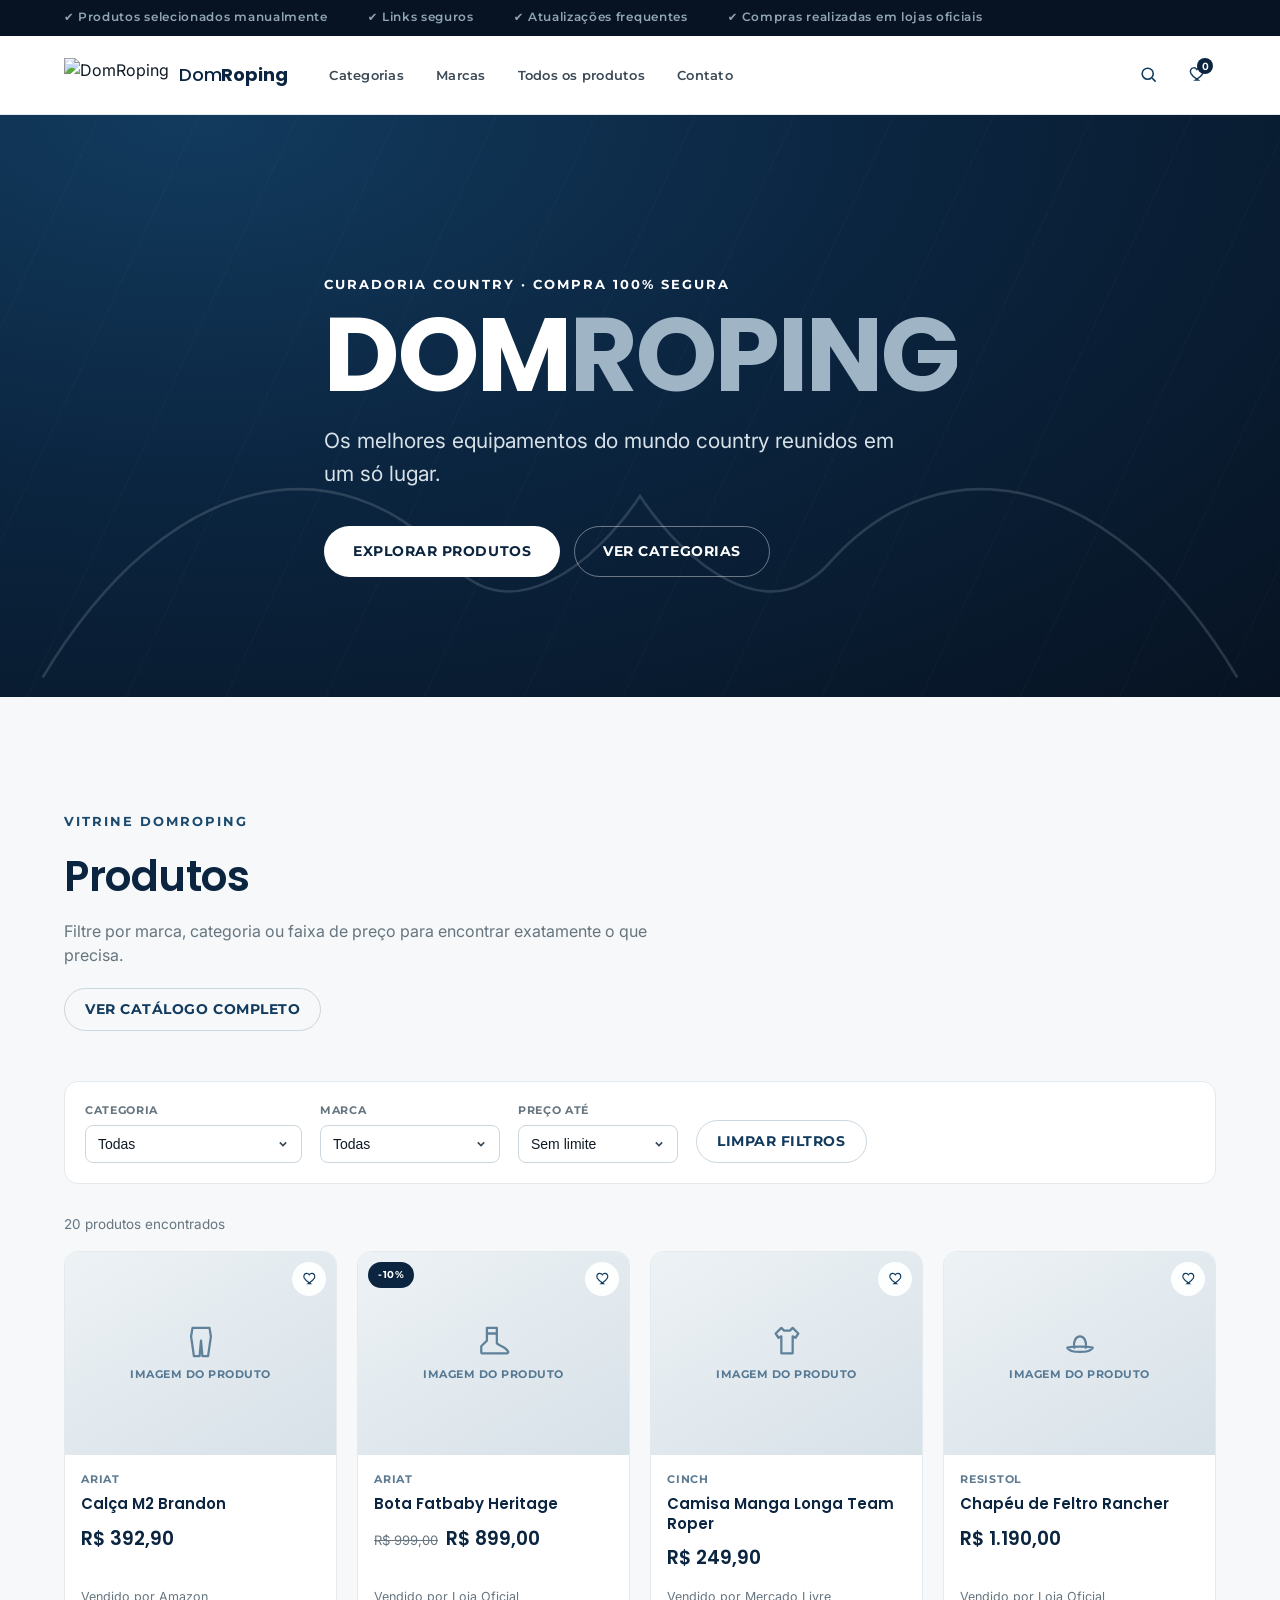
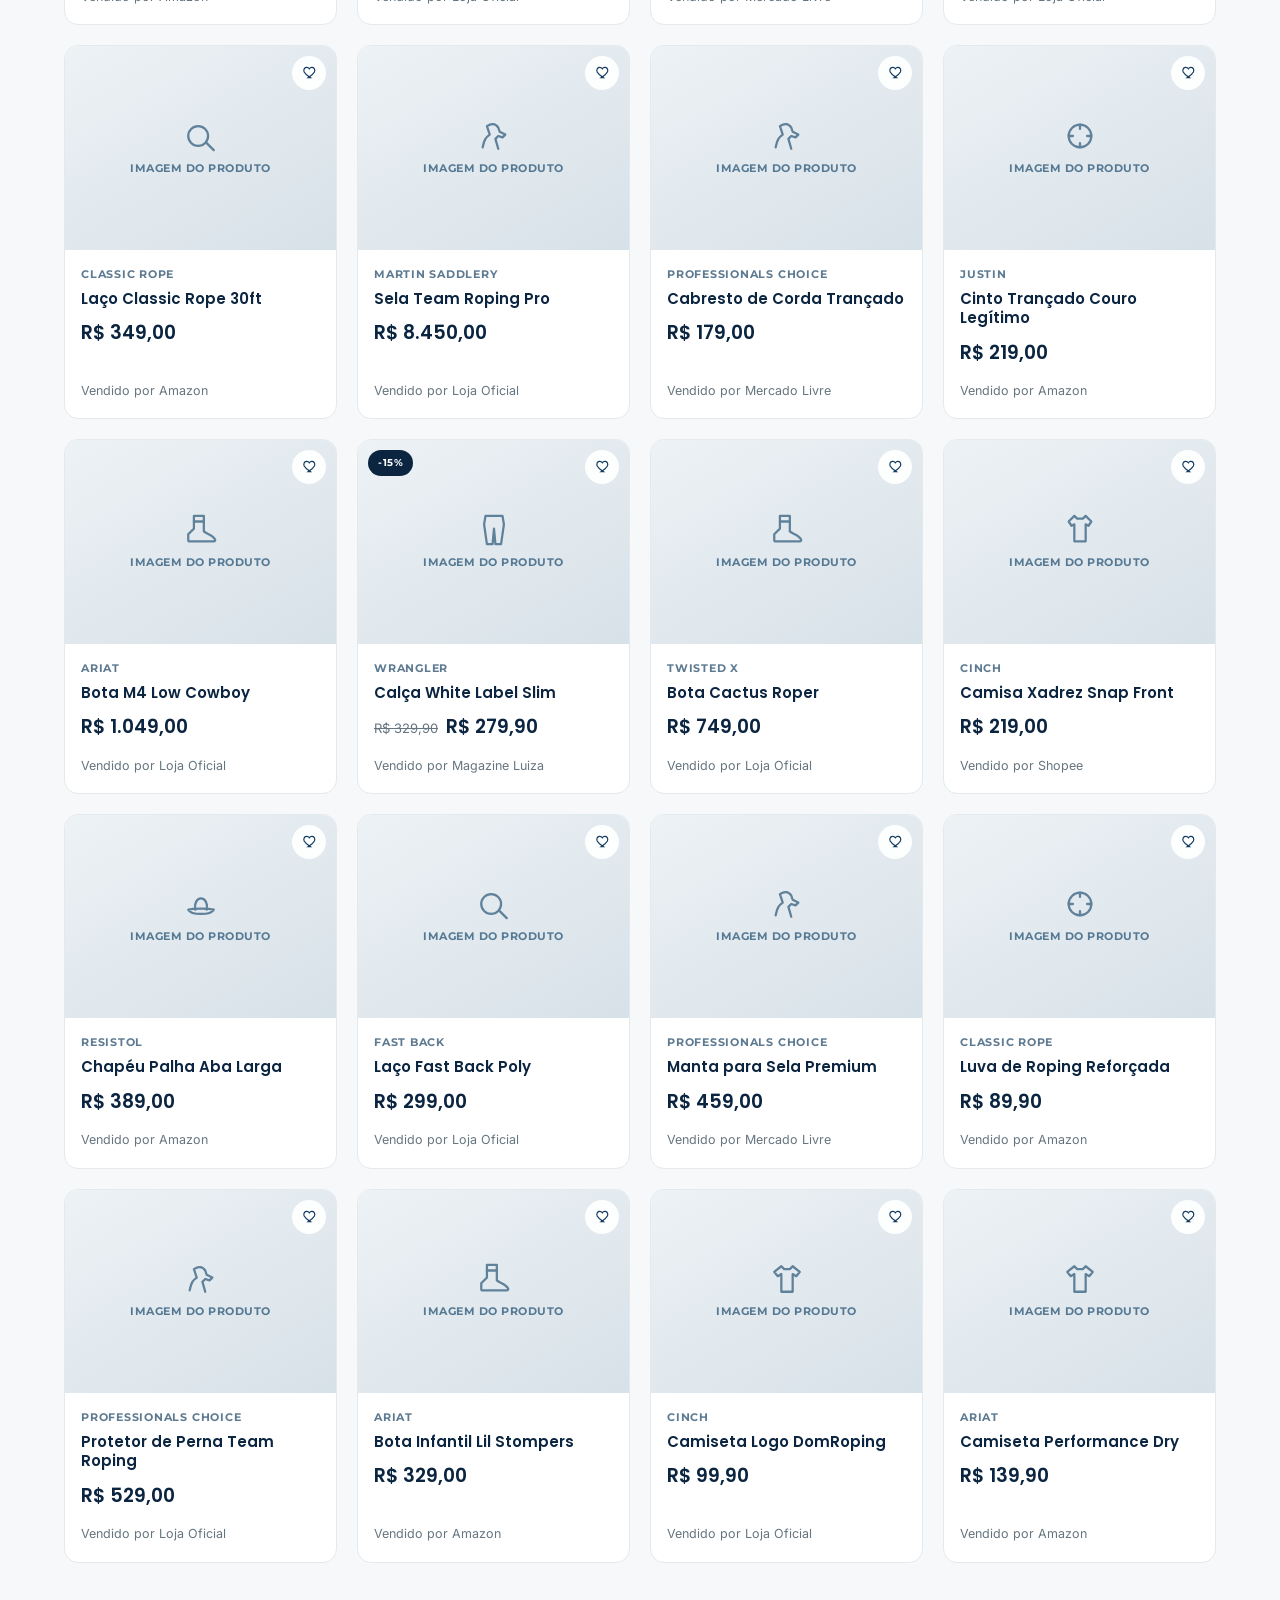
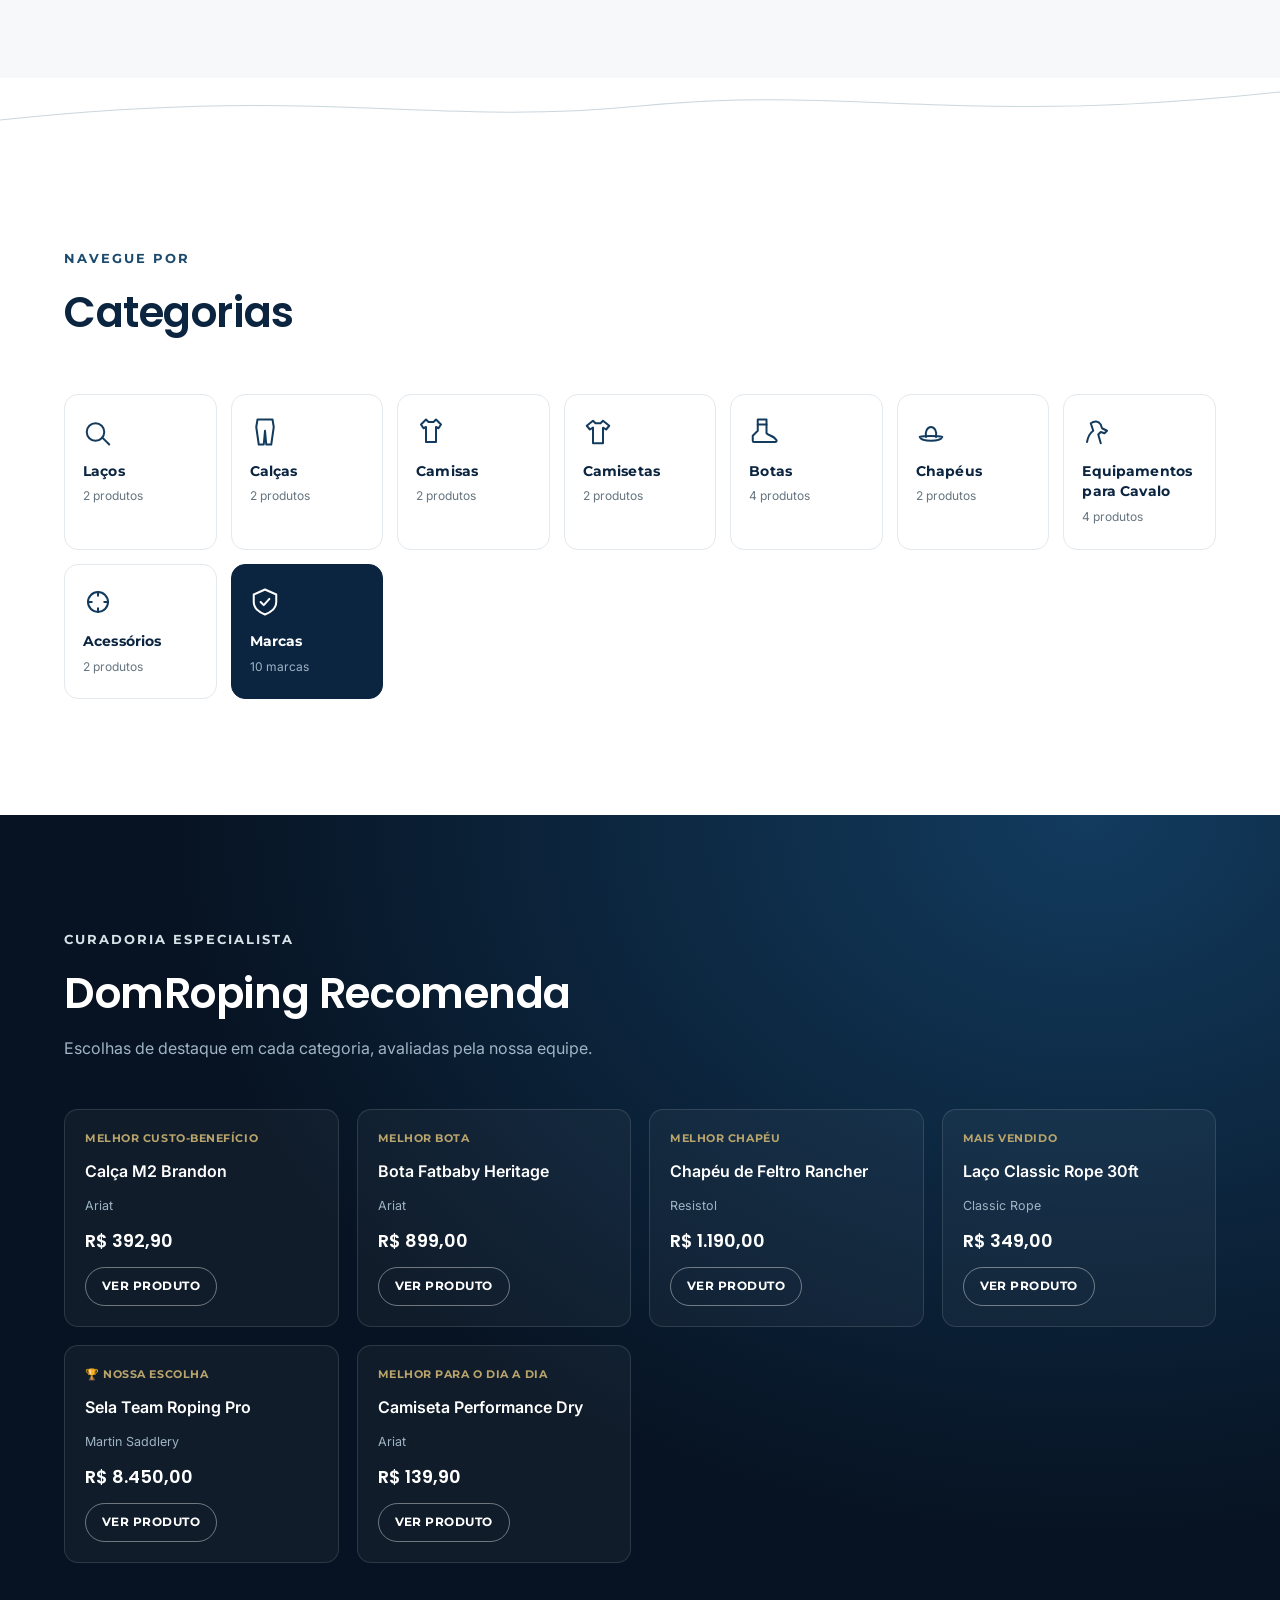
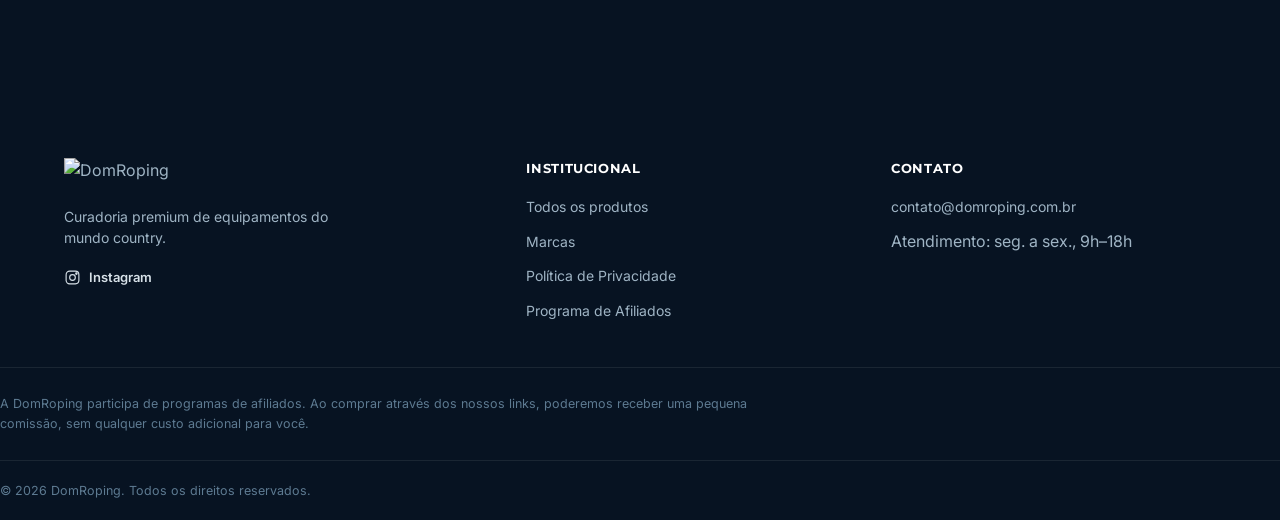
==== index.html @ b5d98b20 "Add files via upload" ====
<!DOCTYPE html>
<html lang="pt-BR">
<head>
  <meta charset="UTF-8">
  <meta name="viewport" content="width=device-width, initial-scale=1.0, maximum-scale=1.0, user-scalable=no">
  <title>DomRoping — Curadoria Premium de Equipamentos Country</title>
  <meta name="description" content="A DomRoping reúne os melhores equipamentos do mundo country em um só lugar: botas, chapéus, laços, selas e mais — selecionados manualmente, comprados com segurança nas lojas oficiais.">
  <meta name="keywords" content="moda country, team roping, botas country, chapéus country, laços, selas, Ariat, Cinch, Twisted X">
  <meta name="author" content="DomRoping">

  <meta property="og:type" content="website">
  <meta property="og:site_name" content="DomRoping">
  <meta property="og:title" content="DomRoping — Curadoria Premium de Equipamentos Country">
  <meta property="og:description" content="Os melhores equipamentos do mundo country reunidos em um só lugar. Curadoria manual, links oficiais, compra 100% segura.">
  <meta property="og:image" content="assets/images/logo-navy.png">
  <meta property="og:locale" content="pt_BR">

  <link rel="icon" type="image/png" href="assets/icons/favicon.png">

  <link rel="preconnect" href="https://fonts.googleapis.com">
  <link rel="preconnect" href="https://fonts.gstatic.com" crossorigin>
  <link href="https://fonts.googleapis.com/css2?family=Poppins:wght@500;600;700&family=Inter:wght@400;500;600&family=Montserrat:wght@600;700&display=swap" rel="stylesheet">

  <link rel="stylesheet" href="style.css">
</head>
<body>

  <div class="trust-bar" aria-label="Selos de confiança DomRoping">
    <div class="trust-bar__track">
      <span class="trust-bar__item">✔ Produtos selecionados manualmente</span>
      <span class="trust-bar__item">✔ Links seguros</span>
      <span class="trust-bar__item">✔ Atualizações frequentes</span>
      <span class="trust-bar__item">✔ Compras realizadas em lojas oficiais</span>
    </div>
  </div>

  <header class="header" id="header">
    <div class="header__inner container">
      <a href="index.html" class="brand" aria-label="DomRoping — página inicial">
        <img src="assets/images/logo-navy.png" alt="DomRoping" class="brand__mark">
        <span class="brand__word">Dom<strong>Roping</strong></span>
      </a>

      <nav class="nav" id="mainNav" aria-label="Navegação principal">
        <ul class="nav__list">
          <li class="nav__item nav__item--dropdown">
            <button class="nav__link" aria-expanded="false" aria-haspopup="true">Categorias</button>
            <div class="nav__dropdown" id="categoriesDropdown"></div>
          </li>
          <li class="nav__item"><a href="marcas.html" class="nav__link">Marcas</a></li>
          <li class="nav__item"><a href="produtos.html" class="nav__link">Todos os produtos</a></li>
          <li class="nav__item"><a href="#contato" class="nav__link">Contato</a></li>
        </ul>
      </nav>

      <div class="header__actions">
        <div class="search" id="searchBox">
          <button class="search__toggle" id="searchToggle" aria-label="Abrir busca">
            <svg viewBox="0 0 24 24" fill="none" stroke="currentColor" stroke-width="2"><circle cx="11" cy="11" r="7"/><line x1="21" y1="21" x2="16.65" y2="16.65"/></svg>
          </button>
          <input type="text" id="searchInput" class="search__input" placeholder="Buscar marca, categoria ou produto…" autocomplete="off">
        </div>

        <button class="icon-btn" id="favoritesBtn" aria-label="Favoritos">
          <svg viewBox="0 0 24 24" fill="none" stroke="currentColor" stroke-width="2"><path d="M12 21s-7.5-4.6-10-9.3C.5 8 2 4.5 5.6 4c2-.3 3.8.6 4.9 2.3C11.6 4.6 13.4 3.7 15.4 4 19 4.5 20.5 8 19 11.7 16.5 16.4 9 21 9 21z" transform="translate(3 0) scale(0.9)"/></svg>
          <span class="icon-btn__badge" id="favCount">0</span>
        </button>

        <button class="menu-toggle" id="menuToggle" aria-label="Abrir menu" aria-expanded="false">
          <span></span><span></span><span></span>
        </button>
      </div>
    </div>

    <div class="search-results" id="searchResults" hidden></div>
  </header>

  <main id="topo">

    <!-- ============ 1. HERO ============ -->
    <section class="hero">
      <div class="hero__bg" aria-hidden="true"></div>
      <div class="hero__horns" aria-hidden="true">
        <svg viewBox="0 0 1200 300" preserveAspectRatio="none">
          <path d="M40,260 C160,60 320,40 420,150 C480,220 560,150 600,90 C640,150 720,220 780,150 C880,40 1040,60 1160,260" fill="none" />
        </svg>
      </div>

      <div class="hero__content container">
        <p class="eyebrow">Curadoria country · Compra 100% segura</p>
        <h1 class="hero__title">DOM<span>ROPING</span></h1>
        <p class="hero__subtitle">Os melhores equipamentos do mundo country reunidos em um só lugar.</p>
        <div class="hero__actions">
          <a href="#produtos" class="btn btn--primary">Explorar Produtos</a>
          <a href="#categorias" class="btn btn--ghost">Ver categorias</a>
        </div>
      </div>
    </section>

    <!-- ============ 2. PRODUTOS ============ -->
    <section class="section section--muted" id="produtos">
      <div class="container">
        <div class="section__head section__head--split">
          <div>
            <p class="eyebrow eyebrow--dark">Vitrine DomRoping</p>
            <h2 class="section__title">Produtos</h2>
            <p class="section__desc">Filtre por marca, categoria ou faixa de preço para encontrar exatamente o que precisa.</p>
          </div>
          <a href="produtos.html" class="btn btn--outline section__head-cta">Ver catálogo completo</a>
        </div>

        <div class="filters" id="filters">
          <div class="filter-group">
            <label for="filterCategory">Categoria</label>
            <select id="filterCategory"><option value="">Todas</option></select>
          </div>
          <div class="filter-group">
            <label for="filterBrand">Marca</label>
            <select id="filterBrand"><option value="">Todas</option></select>
          </div>
          <div class="filter-group">
            <label for="filterPrice">Preço até</label>
            <select id="filterPrice">
              <option value="">Sem limite</option>
              <option value="200">Até R$200</option>
              <option value="400">Até R$400</option>
              <option value="800">Até R$800</option>
              <option value="1500">Até R$1.500</option>
            </select>
          </div>
          <button class="btn btn--outline" id="clearFilters" type="button">Limpar filtros</button>
        </div>

        <p class="results-count" id="resultsCount"></p>
        <div class="products-grid" id="productsGrid"></div>
        <p class="empty-state" id="emptyState" hidden>Nenhum produto encontrado com esses filtros. Tente ajustar a busca.</p>
      </div>
    </section>

    <div class="horn-divider" aria-hidden="true">
      <svg viewBox="0 0 1200 80" preserveAspectRatio="none"><path d="M0,60 C300,10 400,70 600,40 C800,10 900,70 1200,20" fill="none"/></svg>
    </div>

    <!-- ============ 3. CATEGORIAS ============ -->
    <section class="section" id="categorias">
      <div class="container">
        <div class="section__head">
          <p class="eyebrow eyebrow--dark">Navegue por</p>
          <h2 class="section__title">Categorias</h2>
        </div>
        <div class="categories" id="categoriesGrid"></div>
      </div>
    </section>

    <!-- ============ 4. DOMROPING RECOMENDA ============ -->
    <section class="section recommend">
      <div class="container">
        <div class="section__head">
          <p class="eyebrow eyebrow--light">Curadoria especialista</p>
          <h2 class="section__title section__title--light">DomRoping Recomenda</h2>
          <p class="section__desc section__desc--light">Escolhas de destaque em cada categoria, avaliadas pela nossa equipe.</p>
        </div>
        <div class="recommend-grid" id="recommendGrid"></div>
      </div>
    </section>

  </main>

  <footer class="footer" id="contato">
    <div class="container footer__grid">
      <div class="footer__brand">
        <img src="assets/images/logo-silver.png" alt="DomRoping" class="footer__mark">
        <p>Curadoria premium de equipamentos do mundo country.</p>
        <a href="https://instagram.com" target="_blank" rel="noopener" class="footer__social" aria-label="Instagram da DomRoping">
          <svg viewBox="0 0 24 24" fill="none" stroke="currentColor" stroke-width="1.6"><rect x="3" y="3" width="18" height="18" rx="5"/><circle cx="12" cy="12" r="4"/><circle cx="17.5" cy="6.5" r="1"/></svg>
          Instagram
        </a>
      </div>

      <div class="footer__col">
        <h3>Institucional</h3>
        <ul>
          <li><a href="produtos.html">Todos os produtos</a></li>
          <li><a href="marcas.html">Marcas</a></li>
          <li><a href="#" id="footerPrivacy">Política de Privacidade</a></li>
          <li><a href="#" id="footerAffiliates">Programa de Afiliados</a></li>
        </ul>
      </div>

      <div class="footer__col">
        <h3>Contato</h3>
        <ul>
          <li><a href="mailto:contato@domroping.com.br">contato@domroping.com.br</a></li>
          <li>Atendimento: seg. a sex., 9h–18h</li>
        </ul>
      </div>
    </div>

    <div class="footer__disclaimer container">
      <p>A DomRoping participa de programas de afiliados. Ao comprar através dos nossos links, poderemos receber uma pequena comissão, sem qualquer custo adicional para você.</p>
    </div>

    <div class="footer__bottom container">
      <span>© <span id="year"></span> DomRoping. Todos os direitos reservados.</span>
    </div>
  </footer>

  <div class="toast" id="toast" role="status" aria-live="polite"></div>

  <script src="data.js"></script>
  <script src="common.js"></script>
  <script src="home.js"></script>
</body>
</html>
---- style.css ----
/* ==========================================================================
   DOMROPING — STYLE SHEET
   Curadoria premium de equipamentos country.

   Índice:
   1. Tokens (cores, tipografia, espaçamento)
   2. Reset e base
   3. Utilitários / layout
   4. Barra de confiança
   5. Cabeçalho / navegação / busca
   6. Hero
   7. Categorias
   8. Divisor "chifre" (elemento de assinatura da marca)
   9. Filtros e grade de produtos
   10. Cards de produto
   11. Achados da semana / mais vendidos (carrossel horizontal)
   12. DomRoping Recomenda
   13. Marcas
   14. Sobre
   15. Diferenciais
   16. Avaliações
   17. Rodapé
   18. Toast
   19. Scroll reveal / motion
   20. Responsivo
   ========================================================================== */

/* ---------- 1. TOKENS ---------- */
:root{
  /* Paleta — azul petróleo / prata, conforme identidade DomRoping */
  --navy-950:#071322;
  --navy-900:#0B2540;
  --navy-800:#123B5E;
  --navy-700:#1B4A6E;
  --steel-500:#5D7A91;
  --steel-300:#9FB4C4;
  --silver-200:#D7E1E8;
  --silver-100:#EDF2F5;

  --ink-900:#101A24;
  --ink-700:#3B4A56;
  --ink-500:#66757F;

  --paper-0:#FFFFFF;
  --paper-50:#F6F8FA;
  --line:#E3E9ED;
  --line-strong:#CBD6DD;

  --gold-accent:#B9A46B; /* detalhe raro, "prata quente" para selos de curadoria */

  /* Tipografia */
  --font-display:'Poppins', system-ui, sans-serif;
  --font-body:'Inter', system-ui, sans-serif;
  --font-label:'Montserrat', system-ui, sans-serif;

  /* Espaçamento */
  --gutter: clamp(20px, 5vw, 64px);
  --section-pad: clamp(56px, 9vw, 120px);
  --radius-sm: 8px;
  --radius-md: 14px;
  --radius-lg: 22px;

  --shadow-card: 0 1px 2px rgba(11,37,64,0.04), 0 12px 28px -14px rgba(11,37,64,0.18);
  --shadow-card-hover: 0 4px 10px rgba(11,37,64,0.06), 0 24px 48px -18px rgba(11,37,64,0.28);

  --ease: cubic-bezier(.22,.61,.36,1);
}

@media (prefers-reduced-motion: reduce){
  *{ animation-duration: 0.001ms !important; animation-iteration-count: 1 !important; transition-duration: 0.001ms !important; scroll-behavior: auto !important; }
}

/* ---------- 2. RESET E BASE ---------- */
*, *::before, *::after{ box-sizing: border-box; }
html{ scroll-behavior: smooth; scroll-padding-top: 110px; }
body{
  margin:0;
  font-family: var(--font-body);
  color: var(--ink-900);
  background: var(--paper-0);
  -webkit-font-smoothing: antialiased;
  line-height: 1.55;
}
img{ max-width:100%; display:block; }
a{ color:inherit; text-decoration:none; }
button{ font: inherit; cursor:pointer; }
ul{ list-style:none; margin:0; padding:0; }
h1,h2,h3,h4{ font-family: var(--font-display); margin:0; color: var(--navy-900); }
p{ margin:0; }
:focus-visible{ outline: 2px solid var(--navy-700); outline-offset: 3px; }

/* ---------- 3. UTILITÁRIOS ---------- */
.container{
  width:100%;
  max-width: 1280px;
  margin-inline: auto;
  padding-inline: var(--gutter);
}
.section{ padding-block: var(--section-pad); }
.section--muted{ background: var(--paper-50); }
.section__head{ max-width: 640px; margin-bottom: clamp(28px, 4vw, 48px); }
.section__title{ font-size: clamp(28px, 3.4vw, 42px); font-weight: 600; letter-spacing: -0.01em; }
.section__title--light{ color: var(--paper-0); }
.section__desc{ margin-top:10px; color: var(--ink-500); font-size: 16px; }
.section__desc--light{ color: var(--steel-300); }

.eyebrow{
  font-family: var(--font-label);
  font-size: 12.5px;
  font-weight: 700;
  letter-spacing: 0.16em;
  text-transform: uppercase;
  margin: 0 0 12px;
}
.eyebrow--dark{ color: var(--navy-700); }
.eyebrow--light{ color: var(--silver-200); }

.btn{
  display:inline-flex; align-items:center; justify-content:center; gap:8px;
  padding: 14px 28px;
  border-radius: 999px;
  font-family: var(--font-label);
  font-weight: 700;
  font-size: 13.5px;
  letter-spacing: 0.04em;
  text-transform: uppercase;
  border: 1px solid transparent;
  transition: transform .25s var(--ease), box-shadow .25s var(--ease), background-color .25s var(--ease), color .25s var(--ease), border-color .25s var(--ease);
  white-space: nowrap;
}
.btn--primary{ background: var(--paper-0); color: var(--navy-900); }
.btn--primary:hover{ transform: translateY(-2px); box-shadow: 0 14px 30px -10px rgba(0,0,0,0.35); }
.btn--ghost{ color: var(--paper-0); border-color: rgba(255,255,255,0.4); }
.btn--ghost:hover{ border-color: var(--paper-0); background: rgba(255,255,255,0.06); }
.btn--outline{ color: var(--navy-800); border-color: var(--line-strong); background: transparent; padding: 10px 20px; }
.btn--outline:hover{ border-color: var(--navy-800); background: var(--silver-100); }
.btn--sm{ padding: 9px 16px; font-size: 12px; }
.btn--full{ width:100%; }

/* ---------- 4. BARRA DE CONFIANÇA ---------- */
.trust-bar{
  background: var(--navy-950);
  color: var(--steel-300);
  overflow: hidden;
  white-space: nowrap;
}
.trust-bar__track{
  display:inline-flex;
  gap: 40px;
  padding: 9px var(--gutter);
  font-family: var(--font-label);
  font-size: 11.5px;
  letter-spacing: 0.06em;
  font-weight: 600;
}
.trust-bar__item{ opacity: .9; }

/* ---------- 5. CABEÇALHO ---------- */
.header{
  position: sticky; top:0; z-index: 100;
  background: rgba(255,255,255,0.92);
  backdrop-filter: saturate(180%) blur(14px);
  border-bottom: 1px solid var(--line);
}
.header__inner{
  display:flex; align-items:center; gap: 28px;
  height: 78px;
}
.brand{ display:flex; align-items:center; gap:10px; flex-shrink:0; }
.brand__mark{ height: 34px; width:auto; }
.brand__word{ font-family: var(--font-display); font-size: 18px; font-weight: 500; color: var(--navy-900); letter-spacing: -0.01em; }
.brand__word strong{ font-weight: 700; }

.nav{ flex:1; }
.nav__list{ display:flex; align-items:center; gap: 4px; }
.nav__item{ position: relative; }
.nav__link{
  display:inline-flex; align-items:center;
  background:none; border:none; color: var(--ink-700);
  padding: 10px 14px; border-radius: 8px;
  font-family: var(--font-label); font-size: 13px; font-weight: 600; letter-spacing: 0.02em;
  transition: color .2s ease, background-color .2s ease;
}
.nav__link:hover{ color: var(--navy-900); background: var(--silver-100); }

.nav__dropdown{
  position:absolute; top: calc(100% + 10px); left:0;
  min-width: 240px;
  background: var(--paper-0);
  border:1px solid var(--line);
  border-radius: var(--radius-md);
  box-shadow: var(--shadow-card-hover);
  padding: 10px;
  display:grid;
  gap: 2px;
  opacity:0; visibility:hidden; transform: translateY(-6px);
  transition: opacity .2s var(--ease), transform .2s var(--ease), visibility .2s;
}
.nav__item--dropdown:hover .nav__dropdown,
.nav__item--dropdown:focus-within .nav__dropdown{
  opacity:1; visibility:visible; transform: translateY(0);
}
.nav__dropdown a{
  display:flex; justify-content:space-between; padding: 9px 12px; border-radius: 7px;
  font-size: 14px; color: var(--ink-700);
}
.nav__dropdown a:hover{ background: var(--silver-100); color: var(--navy-900); }
.nav__dropdown a span{ color: var(--ink-500); font-size: 12px; }

.header__actions{ display:flex; align-items:center; gap: 6px; }

.search{ position: relative; display:flex; align-items:center; }
.search__toggle{
  width:40px; height:40px; border-radius:50%; border:1px solid transparent;
  background:none; color: var(--navy-800); display:flex; align-items:center; justify-content:center;
  transition: background-color .2s ease;
}
.search__toggle svg{ width:19px; height:19px; }
.search__toggle:hover{ background: var(--silver-100); }
.search__input{
  width: 0; opacity:0; padding: 0; margin-left:0;
  border: 1px solid var(--line-strong); border-radius: 999px;
  height: 40px; font-size: 14px; color: var(--ink-900);
  transition: width .32s var(--ease), opacity .2s ease, padding .32s var(--ease), margin .32s var(--ease);
}
.search--open .search__input{ width: 260px; opacity:1; padding: 0 16px; margin-left: 6px; }

.icon-btn{
  position:relative; width:40px; height:40px; border-radius:50%; border:none;
  background:none; color: var(--navy-800); display:flex; align-items:center; justify-content:center;
  transition: background-color .2s ease;
}
.icon-btn svg{ width:19px; height:19px; }
.icon-btn:hover{ background: var(--silver-100); }
.icon-btn__badge{
  position:absolute; top:3px; right:3px;
  background: var(--navy-900); color:#fff;
  font-size: 10px; font-weight:700; line-height:1;
  min-width:16px; height:16px; border-radius:50%;
  display:flex; align-items:center; justify-content:center;
  padding: 0 2px;
}

.menu-toggle{ display:none; width:40px; height:40px; border:none; background:none; flex-direction:column; align-items:center; justify-content:center; gap:5px; }
.menu-toggle span{ width:20px; height:2px; background: var(--navy-900); border-radius:2px; transition: transform .25s ease, opacity .25s ease; }

.search-results{
  position:absolute; left:0; right:0; top:100%;
  background: var(--paper-0); border-bottom:1px solid var(--line);
  box-shadow: var(--shadow-card-hover);
  max-height: min(70vh, 520px); overflow-y:auto;
}
.search-results__inner{ max-width:1280px; margin-inline:auto; padding: 18px var(--gutter) 26px; display:grid; gap:10px; }
.search-results__empty{ padding: 26px var(--gutter); color: var(--ink-500); font-size:14px; }
.search-result{
  display:flex; align-items:center; gap:14px; padding:10px; border-radius: var(--radius-sm);
  transition: background-color .2s ease;
}
.search-result:hover{ background: var(--paper-50); }
.search-result__thumb{ width:44px; height:44px; border-radius:8px; flex-shrink:0; }
.search-result__name{ font-size:14px; font-weight:600; color: var(--ink-900); }
.search-result__meta{ font-size:12.5px; color: var(--ink-500); }

/* ---------- 6. HERO ---------- */
.hero{
  position:relative; overflow:hidden;
  background: radial-gradient(120% 140% at 15% 0%, var(--navy-800) 0%, var(--navy-900) 45%, var(--navy-950) 100%);
  color: var(--paper-0);
  padding-block: clamp(90px, 16vw, 160px) clamp(70px, 12vw, 120px);
}
.hero__bg{
  position:absolute; inset:0;
  background-image:
    repeating-linear-gradient(115deg, rgba(255,255,255,0.035) 0 1px, transparent 1px 90px);
  opacity: .6;
}
.hero__horns{
  position:absolute; left:0; right:0; bottom:-4%; height: 55%;
  opacity:.16; pointer-events:none;
}
.hero__horns svg{ width:100%; height:100%; }
.hero__horns path{ stroke: var(--silver-200); stroke-width:2.5; fill:none; }

.hero__content{ position:relative; max-width: 760px; }
.hero__title{
  font-size: clamp(48px, 9vw, 104px);
  font-weight: 700;
  letter-spacing: -0.02em;
  line-height: .95;
  margin: 0 0 20px;
  color: var(--paper-0);
}
.hero__title span{ color: var(--steel-300); }
.hero__subtitle{
  font-size: clamp(17px, 2vw, 21px);
  color: var(--silver-200);
  max-width: 44ch;
  margin-bottom: 36px;
  font-weight: 400;
}
.hero__actions{ display:flex; gap:14px; flex-wrap:wrap; }

/* ---------- 8. DIVISOR "CHIFRE" — elemento de assinatura ---------- */
.horn-divider{ line-height:0; color: var(--line-strong); }
.horn-divider svg{ width:100%; height:56px; display:block; }
.horn-divider path{ stroke: currentColor; stroke-width: 1.4; fill:none; }
.horn-divider--flip{ transform: scaleY(-1); }

/* ---------- 7. CATEGORIAS ---------- */
.categories{
  display:grid;
  grid-template-columns: repeat(auto-fill, minmax(150px, 1fr));
  gap: 14px;
}
.category-card{
  display:flex; flex-direction:column; align-items:flex-start; gap: 14px;
  padding: 22px 18px;
  border: 1px solid var(--line);
  border-radius: var(--radius-md);
  background: var(--paper-0);
  transition: transform .25s var(--ease), box-shadow .25s var(--ease), border-color .25s var(--ease);
  text-align:left;
}
.category-card:hover{ transform: translateY(-4px); box-shadow: var(--shadow-card-hover); border-color: transparent; }
.category-card__icon{ width:30px; height:30px; color: var(--navy-800); }
.category-card__icon svg{ width:100%; height:100%; }
.category-card__name{ font-family: var(--font-label); font-size: 13.5px; font-weight: 700; color: var(--navy-900); letter-spacing: 0.01em; }
.category-card__count{ font-size: 12px; color: var(--ink-500); margin-top:-8px; }
.category-card--marcas{ background: var(--navy-900); border-color: var(--navy-900); }
.category-card--marcas .category-card__icon{ color: var(--paper-0); }
.category-card--marcas .category-card__name,
.category-card--marcas .category-card__count{ color: var(--paper-0); }
.category-card--marcas .category-card__count{ color: var(--steel-300); }

.section__head--split{ display:flex; align-items:flex-end; justify-content:space-between; gap:20px; flex-wrap:wrap; }
.section__head-cta{ flex-shrink:0; margin-bottom:2px; }

/* ---------- 9. FILTROS ---------- */
.filters{
  display:flex; flex-wrap:wrap; align-items:flex-end; gap: 18px;
  padding: 20px;
  background: var(--paper-0);
  border: 1px solid var(--line);
  border-radius: var(--radius-md);
  margin-bottom: 30px;
}
.filter-group{ display:flex; flex-direction:column; gap:6px; min-width: 160px; }
.filter-group label{ font-family: var(--font-label); font-size: 11px; font-weight:700; letter-spacing:0.06em; text-transform:uppercase; color: var(--ink-500); }
.filter-group select{
  appearance:none;
  padding: 10px 34px 10px 12px;
  border-radius: 8px; border: 1px solid var(--line-strong);
  font-size: 14px; color: var(--ink-900); background: var(--paper-0);
  background-image: url("data:image/svg+xml,%3Csvg xmlns='http://www.w3.org/2000/svg' viewBox='0 0 20 20' fill='none' stroke='%233B4A56' stroke-width='2'%3E%3Cpath d='M6 8l4 4 4-4'/%3E%3C/svg%3E");
  background-repeat:no-repeat; background-position: right 10px center; background-size:16px;
}
.results-count{ font-size: 13.5px; color: var(--ink-500); margin-bottom: 16px; }
.empty-state{ padding: 40px 0; text-align:center; color: var(--ink-500); }

.products-grid{
  display:grid;
  grid-template-columns: repeat(auto-fill, minmax(240px, 1fr));
  gap: 20px;
}

/* ---------- 10. CARD DE PRODUTO ---------- */
.product-card{
  position:relative;
  display:flex; flex-direction:column;
  background: var(--paper-0);
  border: 1px solid var(--line);
  border-radius: var(--radius-md);
  overflow:hidden;
  transition: transform .3s var(--ease), box-shadow .3s var(--ease), border-color .3s var(--ease);
}
.product-card:hover{ transform: translateY(-6px); box-shadow: var(--shadow-card-hover); border-color: transparent; }
.product-card__link{ display:flex; flex-direction:column; flex:1; color:inherit; }

.product-card__media{ position:relative; aspect-ratio: 4/3; overflow:hidden; background: var(--silver-100); }
.product-card__media img{ width:100%; height:100%; object-fit:cover; transition: transform .5s var(--ease); }
.product-card:hover .product-card__media img{ transform: scale(1.05); }

.product-placeholder{
  width:100%; height:100%; display:flex; flex-direction:column; align-items:center; justify-content:center; gap:8px;
  background: linear-gradient(150deg, var(--silver-100), var(--silver-200));
  color: var(--navy-700);
}
.product-placeholder svg{ width:34px; height:34px; opacity:.65; }
.product-placeholder span{ font-family: var(--font-label); font-size: 10.5px; font-weight:700; letter-spacing:0.05em; text-transform:uppercase; opacity:.7; }

.product-card__fav{
  position:absolute; top:10px; right:10px; width:34px; height:34px; border-radius:50%;
  background: rgba(255,255,255,0.92); border:none; display:flex; align-items:center; justify-content:center;
  color: var(--navy-800); backdrop-filter: blur(4px);
  transition: transform .2s ease, color .2s ease;
}
.product-card__fav svg{ width:16px; height:16px; }
.product-card__fav:hover{ transform: scale(1.1); }
.product-card__fav.is-active{ color: #B0432F; }
.product-card__fav.is-active svg{ fill: currentColor; }

.product-card__badge{
  position:absolute; top:10px; left:10px;
  background: var(--navy-900); color:#fff;
  font-family: var(--font-label); font-size: 10px; font-weight:700; letter-spacing:0.05em; text-transform:uppercase;
  padding: 5px 10px; border-radius:999px;
}

.product-card__body{ padding: 16px 16px 18px; display:flex; flex-direction:column; gap:6px; flex:1; }
.product-card__brand{ font-family: var(--font-label); font-size: 11px; font-weight:700; letter-spacing:0.07em; text-transform:uppercase; color: var(--steel-500); }
.product-card__name{ font-size: 15px; font-weight:600; color: var(--navy-900); line-height:1.3; }
.product-card__prices{ display:flex; align-items:baseline; gap:8px; margin-top:4px; }
.product-card__price{ font-family: var(--font-display); font-size: 19px; font-weight:600; color: var(--navy-900); }
.product-card__price-old{ font-size: 13px; color: var(--ink-500); text-decoration: line-through; }
.product-card__store{ font-size: 12.5px; color: var(--ink-500); margin-top:auto; padding-top:8px; }
.product-card__cta{ margin-top:auto; }

.product-placeholder--sm svg{ width:20px; height:20px; }
.product-placeholder--sm span{ display:none; }
.product-placeholder--lg svg{ width:52px; height:52px; }
.product-placeholder--lg span{ font-size:12px; }

/* ---------- 11. LINHAS HORIZONTAIS (achados / mais vendidos) ---------- */
.products-row{
  display:flex; gap:20px; overflow-x:auto; padding-bottom: 10px; scroll-snap-type: x proximity;
  -webkit-overflow-scrolling: touch;
}
.products-row::-webkit-scrollbar{ height:6px; }
.products-row::-webkit-scrollbar-thumb{ background: var(--line-strong); border-radius:3px; }
.products-row .product-card{ min-width: 250px; max-width:250px; scroll-snap-align:start; }

/* ---------- 12. DOMROPING RECOMENDA ---------- */
.recommend{
  background: radial-gradient(120% 140% at 85% 0%, var(--navy-800) 0%, var(--navy-950) 60%);
  color: var(--paper-0);
}
.recommend-grid{
  display:grid;
  grid-template-columns: repeat(auto-fill, minmax(230px, 1fr));
  gap: 18px;
}
.recommend-card{
  background: rgba(255,255,255,0.04);
  border: 1px solid rgba(255,255,255,0.12);
  border-radius: var(--radius-md);
  padding: 20px;
  display:flex; flex-direction:column; gap:12px; align-items:flex-start;
  transition: transform .25s var(--ease), background-color .25s var(--ease);
}
.recommend-card:hover{ transform: translateY(-4px); background: rgba(255,255,255,0.07); }
.recommend-card__tag{
  display:inline-flex; align-items:center; gap:6px; align-self:flex-start;
  font-family: var(--font-label); font-size: 11px; font-weight:700; letter-spacing:0.05em; text-transform:uppercase;
  color: var(--gold-accent);
}
.recommend-card__name{ font-size: 16px; font-weight:600; color:#fff; }
.recommend-card__brand{ font-size: 12.5px; color: var(--steel-300); }
.recommend-card__price{ font-family: var(--font-display); font-size:18px; font-weight:600; color:#fff; }

/* ---------- 13. MARCAS ---------- */
.brands-grid{
  display:grid;
  grid-template-columns: repeat(auto-fill, minmax(160px, 1fr));
  gap: 14px;
}
.brand-card{
  display:flex; flex-direction:column; align-items:center; justify-content:center; text-align:center; gap:6px;
  padding: 26px 16px;
  border: 1px solid var(--line);
  border-radius: var(--radius-md);
  background: var(--paper-0);
  font-family: var(--font-display); font-weight:600; font-size:15px; letter-spacing:0.01em;
  color: var(--ink-700);
  transition: transform .25s var(--ease), box-shadow .25s var(--ease), color .25s var(--ease), border-color .25s var(--ease);
}
.brand-card:hover, .brand-card.is-active{
  transform: translateY(-4px);
  box-shadow: var(--shadow-card-hover);
  color: var(--navy-900);
  border-color: transparent;
}
.brand-card.is-active{ background: var(--silver-100); }
.brand-card__name{ font-size:15px; }
.brand-card__count{ font-family: var(--font-body); font-weight:400; font-size:12px; color: var(--ink-500); }

.nav__dropdown-marcas{ border-top:1px solid var(--line); margin-top:4px; padding-top:12px !important; font-weight:700; color: var(--navy-800) !important; }

/* ---------- 14. SOBRE ---------- */
.about__grid{
  display:grid; grid-template-columns: 1.1fr 0.9fr; gap: clamp(30px, 6vw, 80px); align-items:center;
}
.about__text p{ color: var(--ink-700); font-size:16px; margin-top:14px; }
.about__text p:first-of-type{ margin-top: 18px; }
.about__mark{
  display:flex; align-items:center; justify-content:center;
  background: var(--paper-50); border:1px solid var(--line); border-radius: var(--radius-lg);
  padding: 50px;
}
.about__mark img{ width:100%; max-width:260px; opacity:.9; }

/* ---------- 15. DIFERENCIAIS ---------- */
.diff-grid{
  display:grid; grid-template-columns: repeat(auto-fit, minmax(200px, 1fr)); gap: 18px;
}
.diff-card{
  background: var(--paper-0); border:1px solid var(--line); border-radius: var(--radius-md);
  padding: 24px; display:flex; flex-direction:column; gap:12px;
  transition: transform .25s var(--ease), box-shadow .25s var(--ease);
}
.diff-card:hover{ transform: translateY(-4px); box-shadow: var(--shadow-card); }
.diff-card__icon{ width:26px; height:26px; color: var(--navy-800); }
.diff-card__icon svg{ width:100%; height:100%; }
.diff-card__title{ font-family: var(--font-display); font-weight:600; font-size:15.5px; color: var(--navy-900); }

/* ---------- 16. AVALIAÇÕES ---------- */
.reviews__placeholder{
  display:flex; flex-direction:column; align-items:center; gap:16px; text-align:center;
  padding: 50px var(--gutter);
  border: 1px dashed var(--line-strong); border-radius: var(--radius-lg);
  color: var(--ink-500);
}
.reviews__placeholder svg{ width:38px; height:38px; opacity:.5; }
.reviews__placeholder p{ font-size:15px; max-width: 46ch; }

/* ---------- 17. RODAPÉ ---------- */
.footer{ background: var(--navy-950); color: var(--steel-300); padding-top: clamp(50px, 8vw, 80px); }
.footer__grid{
  display:grid; grid-template-columns: 1.3fr 1fr 1fr; gap: 40px;
  padding-bottom: 44px; border-bottom: 1px solid rgba(255,255,255,0.08);
}
.footer__mark{ height: 34px; width:auto; margin-bottom: 14px; }
.footer__brand p{ font-size: 14px; max-width: 32ch; margin-bottom: 18px; }
.footer__social{ display:inline-flex; align-items:center; gap:8px; font-size:13px; font-weight:600; color: var(--silver-200); }
.footer__social svg{ width:17px; height:17px; }
.footer__col h3{ color: var(--paper-0); font-size: 13px; font-family: var(--font-label); letter-spacing:0.05em; text-transform:uppercase; margin-bottom:16px; }
.footer__col ul{ display:grid; gap:10px; }
.footer__col a{ font-size:14px; transition: color .2s ease; }
.footer__col a:hover{ color: var(--paper-0); }

.footer__disclaimer{ padding: 26px 0; border-bottom: 1px solid rgba(255,255,255,0.08); }
.footer__disclaimer p{ font-size: 12.5px; line-height:1.6; color: var(--steel-500); max-width: 780px; }

.footer__bottom{ padding: 20px 0; font-size:12.5px; color: var(--steel-500); }

/* ---------- 18. TOAST ---------- */
.toast{
  position: fixed; left:50%; bottom: 26px; transform: translate(-50%, 20px);
  background: var(--navy-950); color: #fff;
  font-size: 13.5px; font-weight:500;
  padding: 12px 20px; border-radius: 999px;
  box-shadow: 0 20px 40px -12px rgba(0,0,0,0.4);
  opacity:0; pointer-events:none; z-index: 200;
  transition: opacity .3s var(--ease), transform .3s var(--ease);
}
.toast.is-visible{ opacity:1; transform: translate(-50%, 0); }

/* ---------- 19. SCROLL REVEAL ---------- */
[data-reveal]{
  opacity:0; transform: translateY(24px);
  transition: opacity .7s var(--ease), transform .7s var(--ease);
}
[data-reveal].is-visible{ opacity:1; transform: translateY(0); }
[data-reveal-group] > *{ opacity:0; transform: translateY(20px); transition: opacity .6s var(--ease), transform .6s var(--ease); }
[data-reveal-group].is-visible > *{ opacity:1; transform: translateY(0); }
[data-reveal-group].is-visible > *:nth-child(2){ transition-delay: .06s; }
[data-reveal-group].is-visible > *:nth-child(3){ transition-delay: .12s; }
[data-reveal-group].is-visible > *:nth-child(4){ transition-delay: .18s; }
[data-reveal-group].is-visible > *:nth-child(5){ transition-delay: .24s; }
[data-reveal-group].is-visible > *:nth-child(n+6){ transition-delay: .28s; }

/* ---------- 20. RESPONSIVO ---------- */
@media (max-width: 980px){
  .menu-toggle{ display:flex; }
  .about__grid{ grid-template-columns: 1fr; }
  .about__mark{ order:-1; padding: 34px; }
  .about__mark img{ max-width:180px; }
  .footer__grid{ grid-template-columns: 1fr 1fr; }
  .footer__brand{ grid-column: 1 / -1; }

  /* Menu mobile fixo — ativo em qualquer largura em que o menu desktop some,
     não só abaixo de 720px, senão o botão de hambúrguer fica sem efeito
     entre 721px e 980px (tablets em pé, por ex.). */
  .nav{
    display:block;
    position: fixed; inset: 68px 0 0 0;
    background: var(--paper-0);
    padding: 20px var(--gutter);
    transform: translateX(100%);
    transition: transform .3s var(--ease);
    z-index: 90;
    overflow-y:auto;
  }
  .nav.is-open{ transform: translateX(0); }
  .nav__list{ flex-direction:column; align-items:stretch; gap:2px; }
  .nav__link{ width:100%; padding: 14px 10px; font-size:15px; }
  .nav__dropdown{
    position:static; opacity:1; visibility:visible; transform:none;
    box-shadow:none; border:none; padding: 0 0 0 14px; display:none;
  }
  .nav__item--dropdown.is-open .nav__dropdown{ display:grid; }

  .menu-toggle.is-open span:nth-child(1){ transform: translateY(7px) rotate(45deg); }
  .menu-toggle.is-open span:nth-child(2){ opacity:0; }
  .menu-toggle.is-open span:nth-child(3){ transform: translateY(-7px) rotate(-45deg); }
}

@media (max-width: 720px){
  .header__inner{ height: 68px; }
  .brand__word{ display:none; }
  .search__input{ position:absolute; right:0; top: 56px; z-index:5; background:var(--paper-0); }
  .search--open .search__input{ width: min(78vw, 320px); }
  .filters{ flex-direction:column; align-items:stretch; }
  .filter-group{ width:100%; }
  .footer__grid{ grid-template-columns: 1fr; }
  .nav{ inset: 60px 0 0 0; }
}

/* ==========================================================================
   21. PÁGINA DE CATÁLOGO / CATEGORIA — FAIXA DE TÍTULO E BREADCRUMB
   ========================================================================== */
.page-head{
  background: var(--paper-50);
  border-bottom: 1px solid var(--line);
  padding-block: 28px clamp(28px, 4vw, 44px);
}
.breadcrumb{
  display:flex; align-items:center; gap:8px; flex-wrap:wrap;
  font-size: 12.5px; color: var(--ink-500); margin-bottom: 16px;
}
.breadcrumb a{ color: var(--ink-500); transition: color .2s ease; }
.breadcrumb a:hover{ color: var(--navy-800); }
.breadcrumb span:last-child{ color: var(--navy-800); font-weight:600; }
.breadcrumb--inline{ margin-bottom: 14px; }
.page-head__title{ font-size: clamp(28px, 4vw, 40px); font-weight:600; letter-spacing:-0.01em; }
.page-head__desc{ margin-top:8px; color: var(--ink-500); font-size:15px; max-width:60ch; }

/* Chips de subcategoria (ex.: dentro de Equipamentos para Cavalo) */
.subcat-chips{ display:flex; flex-wrap:wrap; gap:8px; margin-bottom:18px; }
.subcat-chip{
  padding: 8px 16px; border-radius:999px; border:1px solid var(--line-strong);
  background: var(--paper-0); color: var(--ink-700); font-family: var(--font-label);
  font-size: 12.5px; font-weight:700; letter-spacing:0.02em;
  transition: background-color .2s ease, color .2s ease, border-color .2s ease;
}
.subcat-chip:hover{ border-color: var(--navy-700); }
.subcat-chip.is-active{ background: var(--navy-900); border-color: var(--navy-900); color:#fff; }

/* ==========================================================================
   22. PRODUTO NÃO ENCONTRADO
   ========================================================================== */
.product-not-found{ padding: clamp(60px, 12vw, 120px) var(--gutter); text-align:center; }
.product-not-found h1{ font-size: clamp(26px, 4vw, 36px); margin-bottom:12px; }
.product-not-found p{ color: var(--ink-500); margin-bottom: 24px; }

/* ==========================================================================
   23. PÁGINA DE PRODUTO — GALERIA (3 fotos, setas, miniaturas)
   ========================================================================== */
.product-detail{
  display:grid; grid-template-columns: minmax(0, 1.05fr) minmax(0, 0.95fr);
  gap: clamp(28px, 5vw, 64px);
  padding-block: clamp(24px, 4vw, 48px) clamp(56px, 8vw, 100px);
  align-items:flex-start;
}

.gallery{ position: sticky; top: 100px; }
.gallery__main{ position:relative; }
.gallery__stage{
  position:relative; aspect-ratio: 1 / 1; width:100%;
  border-radius: var(--radius-lg); overflow:hidden; background: var(--silver-100);
  border: 1px solid var(--line);
}
.gallery__slide{
  position:absolute; inset:0; opacity:0; transition: opacity .35s var(--ease);
  display:flex; align-items:center; justify-content:center;
}
.gallery__slide.is-active{ opacity:1; }
.gallery__slide img{ width:100%; height:100%; object-fit:cover; }

.gallery__arrow{
  position:absolute; top:50%; translate: 0 -50%; z-index:2;
  width: 42px; height:42px; border-radius:50%; border:none;
  background: rgba(255,255,255,0.92); color: var(--navy-900);
  display:flex; align-items:center; justify-content:center;
  box-shadow: var(--shadow-card); backdrop-filter: blur(4px);
  transition: transform .2s ease, background-color .2s ease;
}
.gallery__arrow svg{ width:20px; height:20px; }
.gallery__arrow:hover{ transform: translateY(-50%) scale(1.08); background:#fff; }
.gallery__arrow--prev{ left:14px; }
.gallery__arrow--next{ right:14px; }

.gallery__dots{
  position:absolute; bottom:14px; left:50%; translate: -50% 0; z-index:2;
  display:flex; gap:7px;
}
.gallery__dot{ width:7px; height:7px; border-radius:50%; background: rgba(255,255,255,0.55); border:1.5px solid rgba(11,37,64,0.25); transition: background-color .2s ease, transform .2s ease; }
.gallery__dot.is-active{ background: var(--navy-900); border-color: var(--navy-900); transform: scale(1.2); }

.gallery__thumbs{ display:flex; gap:10px; margin-top:14px; }
.gallery__thumb{
  width:72px; height:72px; border-radius: var(--radius-sm); overflow:hidden;
  border: 2px solid transparent; background: var(--silver-100); flex-shrink:0;
  transition: border-color .2s ease, opacity .2s ease;
  opacity: .7;
}
.gallery__thumb img{ width:100%; height:100%; object-fit:cover; }
.gallery__thumb.is-active{ border-color: var(--navy-800); opacity:1; }
.gallery__thumb .product-placeholder{ padding:0; }

/* ==========================================================================
   24. PÁGINA DE PRODUTO — INFORMAÇÕES
   ========================================================================== */
.product-info__brand{ font-family: var(--font-label); font-size: 12.5px; font-weight:700; letter-spacing:0.08em; text-transform:uppercase; color: var(--steel-500); }
.product-info__name{ font-size: clamp(24px, 3.2vw, 34px); margin-top:6px; margin-bottom:16px; }

.product-info__prices{ display:flex; align-items:baseline; gap:12px; flex-wrap:wrap; margin-bottom:22px; }
.product-info__price{ font-family: var(--font-display); font-size: clamp(26px, 3vw, 32px); font-weight:700; color: var(--navy-900); }
.product-info__price-old{ font-size:16px; color: var(--ink-500); text-decoration: line-through; }
.product-info__discount{ font-family: var(--font-label); font-size:12.5px; font-weight:700; background: #FDECEA; color:#B0432F; padding:4px 10px; border-radius:999px; }
[hidden]{ display:none !important; }

.btn--buy{
  width:100%; background: var(--navy-900); color:#fff; padding: 18px 24px;
  font-size:14.5px; border-radius: 12px;
}
.btn--buy:hover{ background: var(--navy-800); transform: translateY(-2px); box-shadow: var(--shadow-card-hover); }
.btn--buy svg{ width:18px; height:18px; }

.product-info__store{ text-align:center; font-size:13px; color: var(--ink-500); margin-top:10px; }

.product-info__fav{
  display:inline-flex; align-items:center; gap:8px; margin-top:18px;
  background:none; border:1px solid var(--line-strong); border-radius:999px;
  padding: 10px 18px; color: var(--ink-700); font-size:13.5px; font-weight:600;
  transition: border-color .2s ease, color .2s ease;
}
.product-info__fav svg{ width:17px; height:17px; }
.product-info__fav:hover{ border-color: var(--navy-800); }
.product-info__fav.is-active{ color:#B0432F; border-color:#B0432F; }
.product-info__fav.is-active svg{ fill: currentColor; }

.product-info__block{ margin-top: 32px; padding-top: 24px; border-top: 1px solid var(--line); }
.product-info__block h2{ font-size:16px; margin-bottom:12px; }
.product-info__block p{ color: var(--ink-700); font-size:15px; }
.product-info__block ul{ display:grid; gap:8px; }
.product-info__block ul li{ font-size:14.5px; color: var(--ink-700); padding-left:18px; position:relative; }
.product-info__block ul li::before{ content:""; position:absolute; left:0; top:8px; width:6px; height:6px; border-radius:50%; background: var(--navy-700); }

.product-info__meta{ display:flex; gap:32px; margin-top:28px; flex-wrap:wrap; }
.product-info__meta div{ display:flex; flex-direction:column; gap:4px; }
.product-info__meta span{ font-family: var(--font-label); font-size:11px; font-weight:700; letter-spacing:0.06em; text-transform:uppercase; color: var(--ink-500); }
.product-info__meta a{ font-size:14px; color: var(--navy-800); font-weight:600; }
.product-info__meta a:hover{ text-decoration:underline; }

/* ---------- resultado "ver todos" na busca ---------- */
.search-result--all{ justify-content:center; padding:12px; font-weight:700; color: var(--navy-800); font-size:13.5px; border-top:1px solid var(--line); margin-top:4px; }

/* ==========================================================================
   25. RESPONSIVO — CATÁLOGO / CATEGORIA / PRODUTO
   (mobile-first: estas regras garantem que filtros, galeria e cards
   funcionem bem em telas estreitas antes de qualquer ajuste de desktop)
   ========================================================================== */
@media (max-width: 900px){
  .product-detail{ grid-template-columns: 1fr; gap: 28px; }
  .gallery{ position: static; }
  .gallery__stage{ aspect-ratio: 4 / 3; border-radius: var(--radius-md); }
  .gallery__arrow{ width:38px; height:38px; }
  .gallery__thumbs{ overflow-x:auto; padding-bottom:4px; }
  .gallery__thumb{ width:60px; height:60px; }

  .btn--buy{ padding: 16px 20px; font-size:14px; }
  .product-info__meta{ gap:20px; }

  .section__head--split{ align-items:flex-start; }
  .section__head-cta{ width:100%; }
}

@media (max-width: 600px){
  .categories{ grid-template-columns: repeat(2, 1fr); }
  .products-grid{ grid-template-columns: repeat(2, 1fr); gap: 12px; }
  .product-card__body{ padding: 12px 12px 14px; gap:4px; }
  .product-card__name{ font-size: 13.5px; }
  .product-card__price{ font-size: 16px; }
  .product-card__store{ display:none; }
  .filters{ padding: 14px; gap:12px; }
  .filter-group{ min-width: 0; flex: 1 1 45%; }
  .btn--outline#clearFilters{ flex: 1 1 100%; }
  .brands-grid{ grid-template-columns: repeat(2, 1fr); }
  .recommend-grid{ grid-template-columns: 1fr; }
  .page-head{ padding-block: 20px 24px; }
}
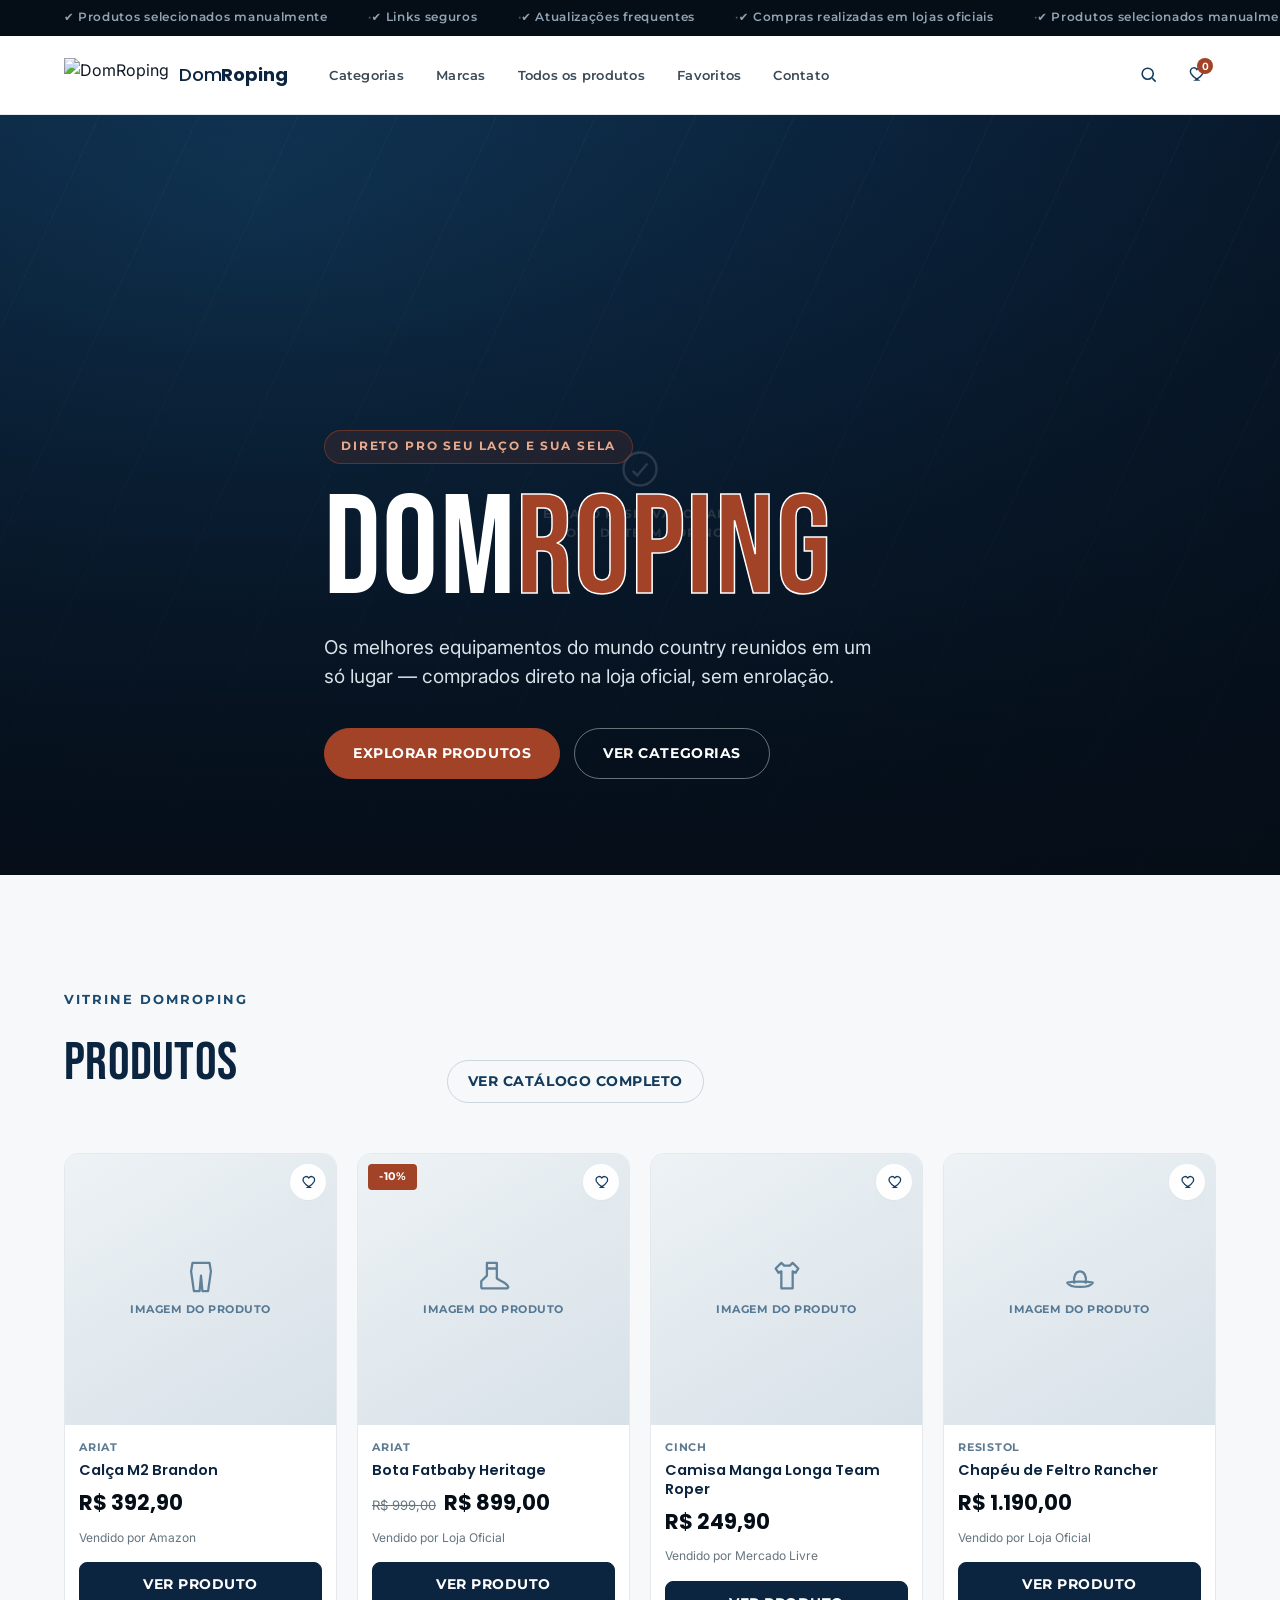
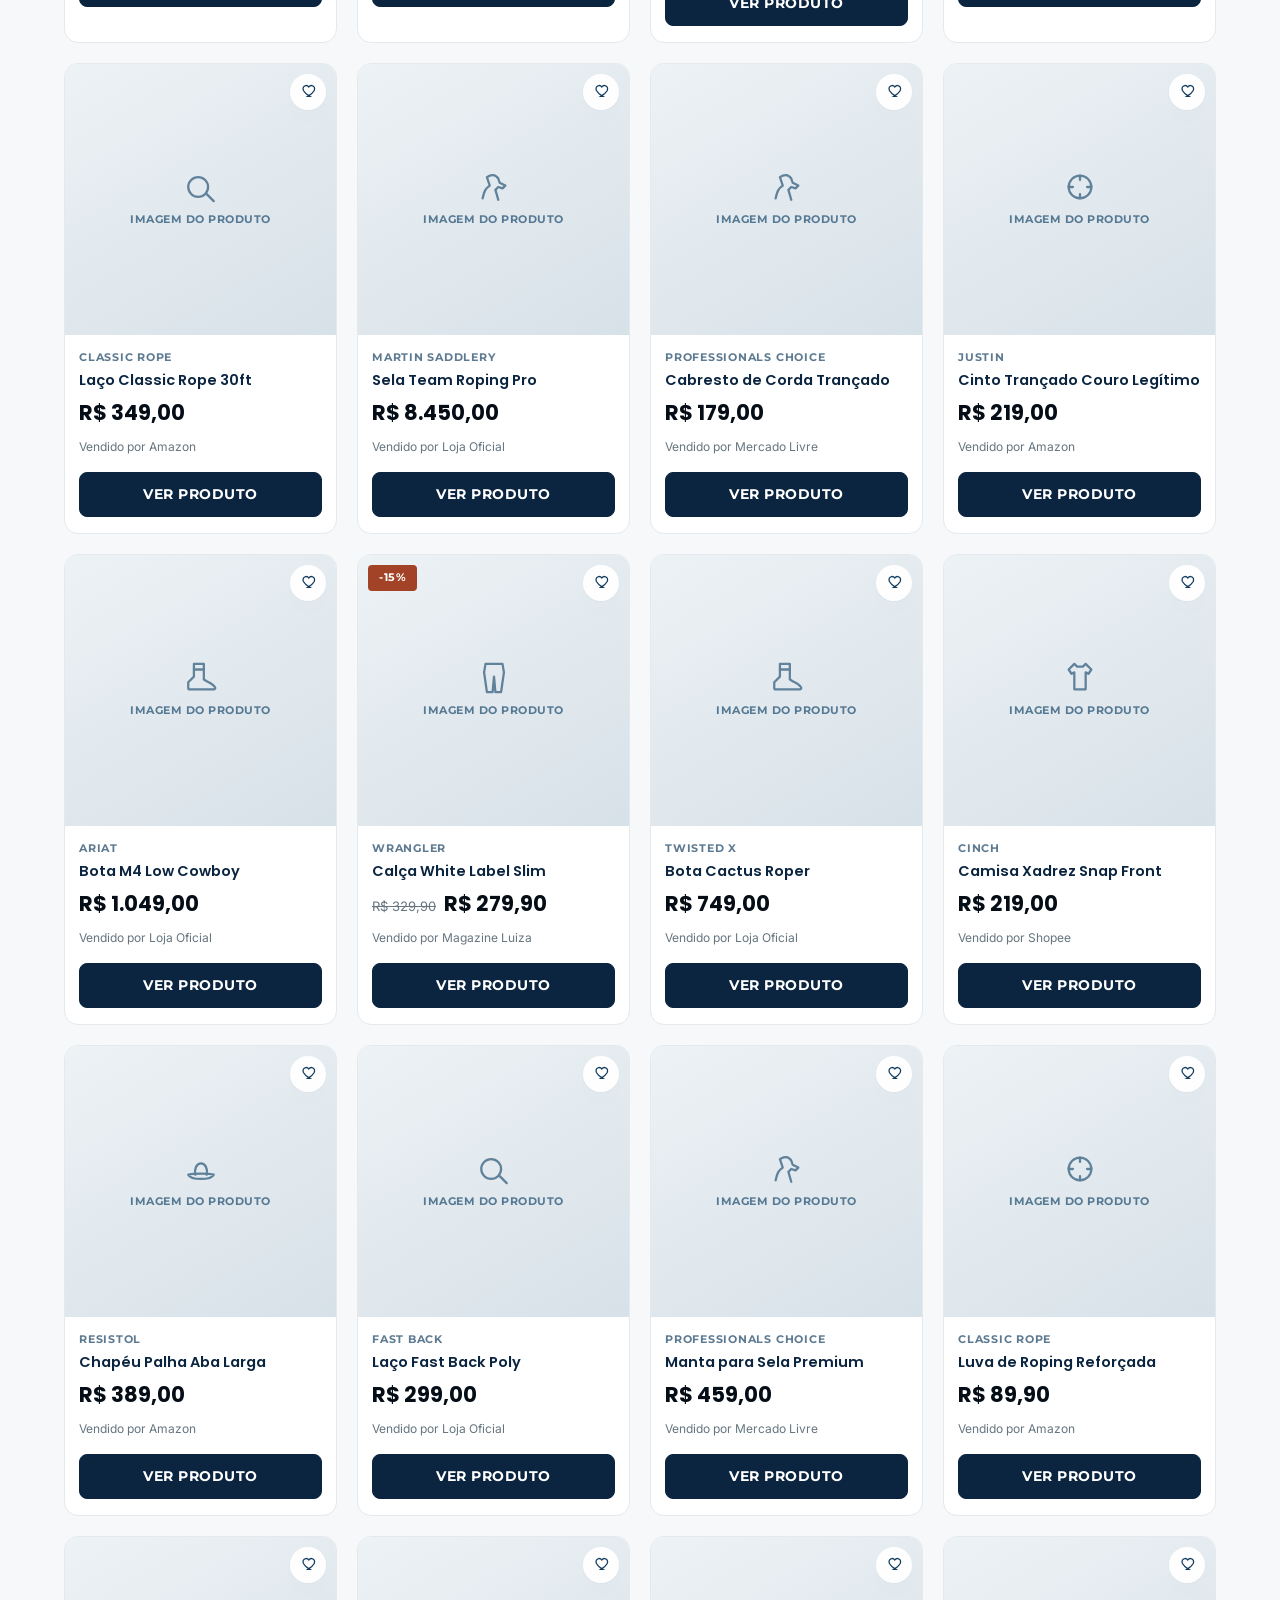
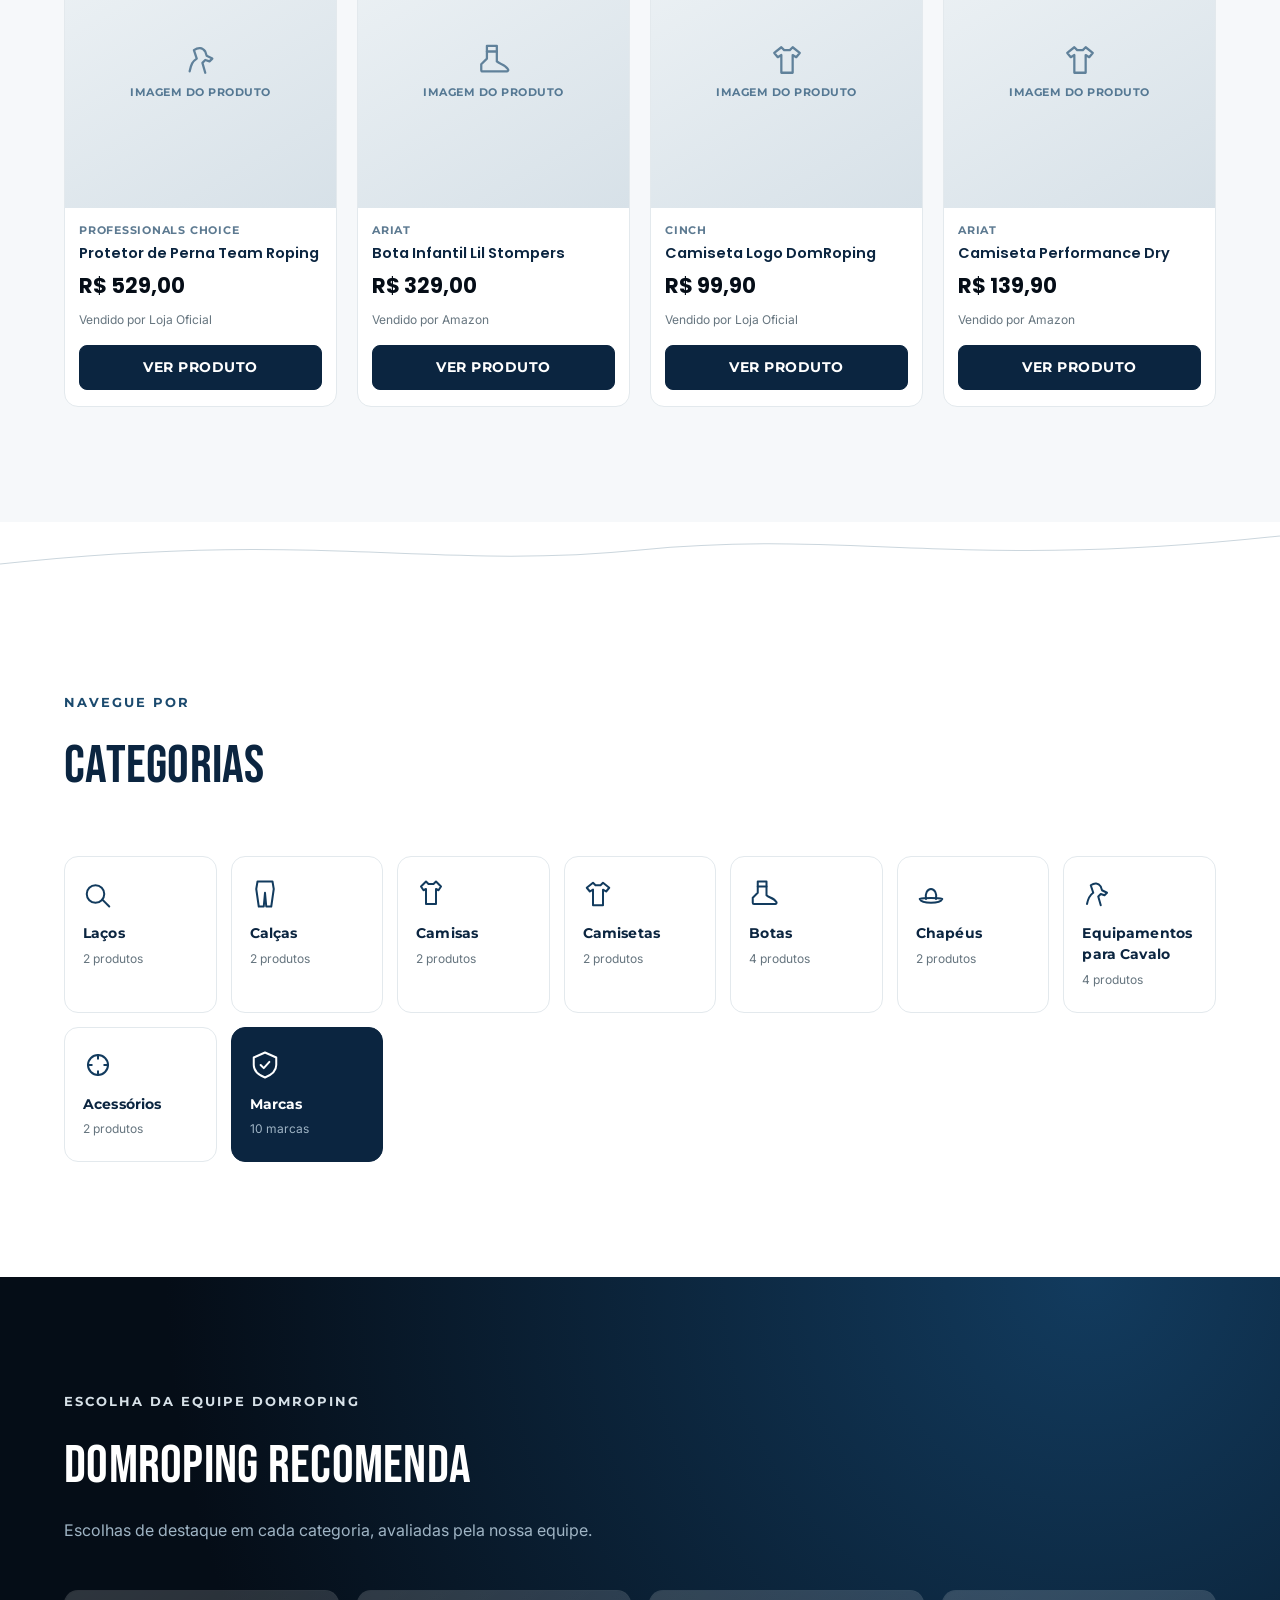
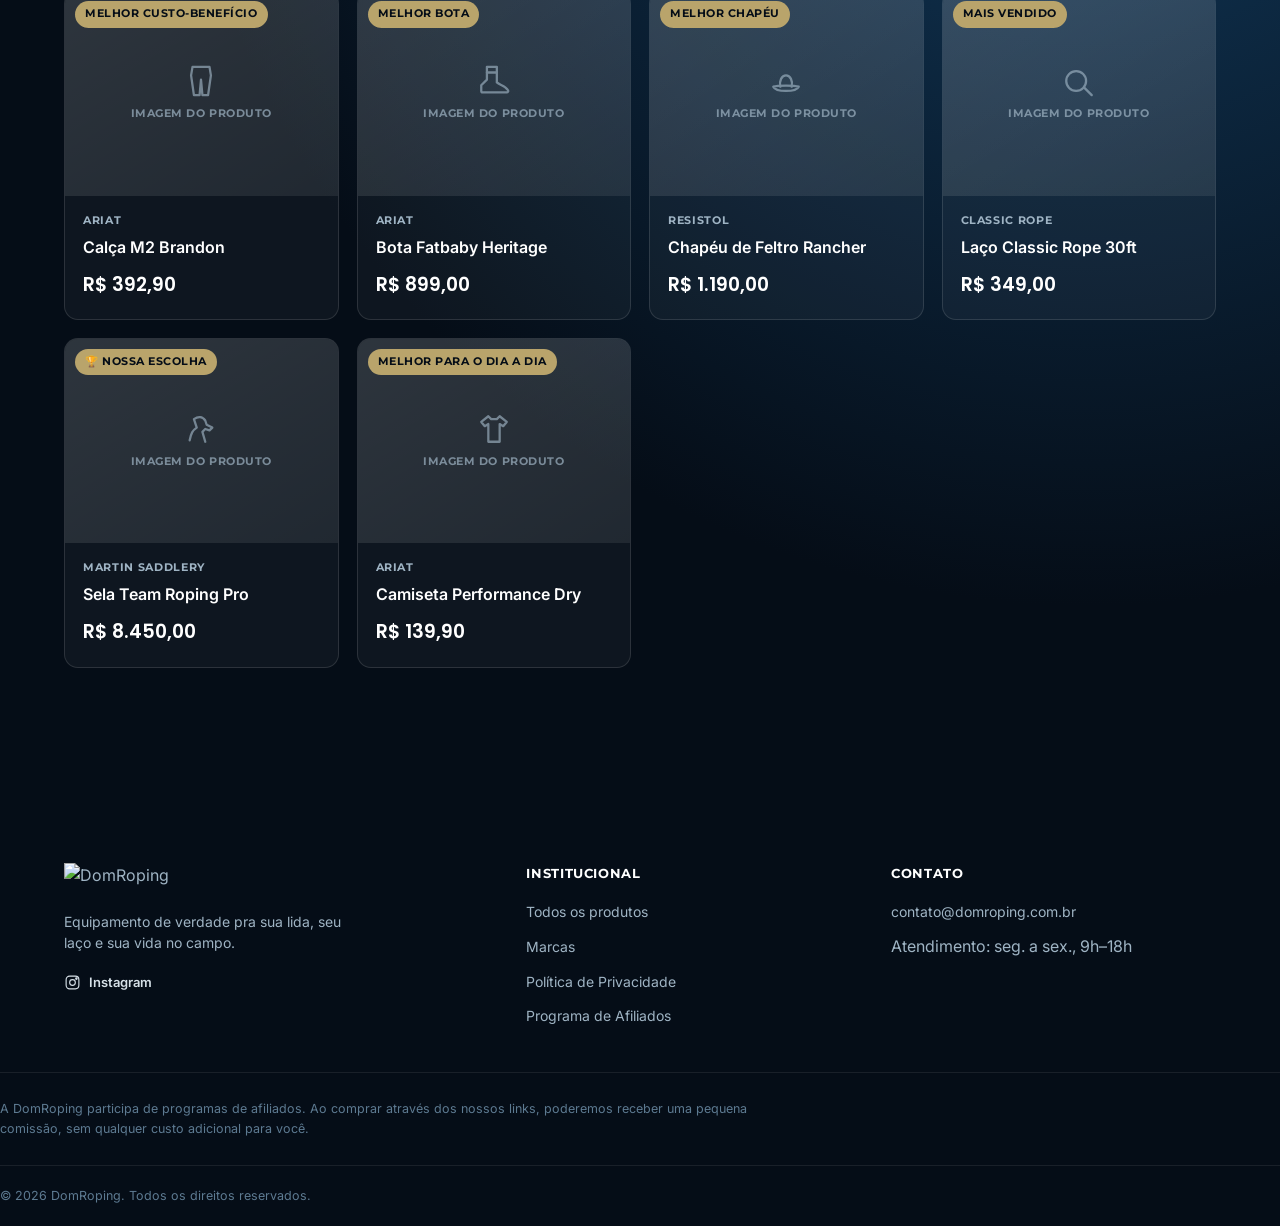
==== commit 69d83149: "Add files via upload" ====
--- a/index.html
+++ b/index.html
@@ -3,15 +3,15 @@
 <head>
   <meta charset="UTF-8">
   <meta name="viewport" content="width=device-width, initial-scale=1.0, maximum-scale=1.0, user-scalable=no">
-  <title>DomRoping — Curadoria Premium de Equipamentos Country</title>
+  <title>DomRoping — Equipamentos Premium pro Mundo Country</title>
   <meta name="description" content="A DomRoping reúne os melhores equipamentos do mundo country em um só lugar: botas, chapéus, laços, selas e mais — selecionados manualmente, comprados com segurança nas lojas oficiais.">
   <meta name="keywords" content="moda country, team roping, botas country, chapéus country, laços, selas, Ariat, Cinch, Twisted X">
   <meta name="author" content="DomRoping">
 
   <meta property="og:type" content="website">
   <meta property="og:site_name" content="DomRoping">
-  <meta property="og:title" content="DomRoping — Curadoria Premium de Equipamentos Country">
-  <meta property="og:description" content="Os melhores equipamentos do mundo country reunidos em um só lugar. Curadoria manual, links oficiais, compra 100% segura.">
+  <meta property="og:title" content="DomRoping — Equipamentos Premium pro Mundo Country">
+  <meta property="og:description" content="Os melhores equipamentos do mundo country reunidos em um só lugar. Seleção manual, links oficiais, compra 100% segura.">
   <meta property="og:image" content="assets/images/logo-navy.png">
   <meta property="og:locale" content="pt_BR">
 
@@ -19,14 +19,14 @@
 
   <link rel="preconnect" href="https://fonts.googleapis.com">
   <link rel="preconnect" href="https://fonts.gstatic.com" crossorigin>
-  <link href="https://fonts.googleapis.com/css2?family=Poppins:wght@500;600;700&family=Inter:wght@400;500;600&family=Montserrat:wght@600;700&display=swap" rel="stylesheet">
+  <link href="https://fonts.googleapis.com/css2?family=Bebas+Neue&family=Poppins:wght@500;600;700&family=Inter:wght@400;500;600&family=Montserrat:wght@600;700&display=swap" rel="stylesheet">
 
   <link rel="stylesheet" href="style.css">
 </head>
 <body>
 
   <div class="trust-bar" aria-label="Selos de confiança DomRoping">
-    <div class="trust-bar__track">
+    <div class="trust-bar__track" id="trustBarTrack">
       <span class="trust-bar__item">✔ Produtos selecionados manualmente</span>
       <span class="trust-bar__item">✔ Links seguros</span>
       <span class="trust-bar__item">✔ Atualizações frequentes</span>
@@ -49,6 +49,7 @@
           </li>
           <li class="nav__item"><a href="marcas.html" class="nav__link">Marcas</a></li>
           <li class="nav__item"><a href="produtos.html" class="nav__link">Todos os produtos</a></li>
+          <li class="nav__item"><a href="favoritos.html" class="nav__link">Favoritos</a></li>
           <li class="nav__item"><a href="#contato" class="nav__link">Contato</a></li>
         </ul>
       </nav>
@@ -79,17 +80,18 @@
 
     <!-- ============ 1. HERO ============ -->
     <section class="hero">
-      <div class="hero__bg" aria-hidden="true"></div>
-      <div class="hero__horns" aria-hidden="true">
-        <svg viewBox="0 0 1200 300" preserveAspectRatio="none">
-          <path d="M40,260 C160,60 320,40 420,150 C480,220 560,150 600,90 C640,150 720,220 780,150 C880,40 1040,60 1160,260" fill="none" />
-        </svg>
+      <div class="hero__photo" aria-hidden="true">
+        <div class="hero__photo-placeholder">
+          <svg viewBox="0 0 24 24" fill="none" stroke="currentColor" stroke-width="1.3"><circle cx="12" cy="12" r="9"/><path d="M8 13l2.5 2.5L16 9"/></svg>
+          <span>Espaço reservado para foto de Team Roping</span>
+        </div>
+        <div class="hero__photo-overlay"></div>
       </div>
 
       <div class="hero__content container">
-        <p class="eyebrow">Curadoria country · Compra 100% segura</p>
+        <p class="eyebrow eyebrow--tag">Direto pro seu laço e sua sela</p>
         <h1 class="hero__title">DOM<span>ROPING</span></h1>
-        <p class="hero__subtitle">Os melhores equipamentos do mundo country reunidos em um só lugar.</p>
+        <p class="hero__subtitle">Os melhores equipamentos do mundo country reunidos em um só lugar — comprados direto na loja oficial, sem enrolação.</p>
         <div class="hero__actions">
           <a href="#produtos" class="btn btn--primary">Explorar Produtos</a>
           <a href="#categorias" class="btn btn--ghost">Ver categorias</a>
@@ -104,36 +106,11 @@
           <div>
             <p class="eyebrow eyebrow--dark">Vitrine DomRoping</p>
             <h2 class="section__title">Produtos</h2>
-            <p class="section__desc">Filtre por marca, categoria ou faixa de preço para encontrar exatamente o que precisa.</p>
           </div>
           <a href="produtos.html" class="btn btn--outline section__head-cta">Ver catálogo completo</a>
         </div>
 
-        <div class="filters" id="filters">
-          <div class="filter-group">
-            <label for="filterCategory">Categoria</label>
-            <select id="filterCategory"><option value="">Todas</option></select>
-          </div>
-          <div class="filter-group">
-            <label for="filterBrand">Marca</label>
-            <select id="filterBrand"><option value="">Todas</option></select>
-          </div>
-          <div class="filter-group">
-            <label for="filterPrice">Preço até</label>
-            <select id="filterPrice">
-              <option value="">Sem limite</option>
-              <option value="200">Até R$200</option>
-              <option value="400">Até R$400</option>
-              <option value="800">Até R$800</option>
-              <option value="1500">Até R$1.500</option>
-            </select>
-          </div>
-          <button class="btn btn--outline" id="clearFilters" type="button">Limpar filtros</button>
-        </div>
-
-        <p class="results-count" id="resultsCount"></p>
         <div class="products-grid" id="productsGrid"></div>
-        <p class="empty-state" id="emptyState" hidden>Nenhum produto encontrado com esses filtros. Tente ajustar a busca.</p>
       </div>
     </section>
 
@@ -156,7 +133,7 @@
     <section class="section recommend">
       <div class="container">
         <div class="section__head">
-          <p class="eyebrow eyebrow--light">Curadoria especialista</p>
+          <p class="eyebrow eyebrow--light">Escolha da equipe DomRoping</p>
           <h2 class="section__title section__title--light">DomRoping Recomenda</h2>
           <p class="section__desc section__desc--light">Escolhas de destaque em cada categoria, avaliadas pela nossa equipe.</p>
         </div>
@@ -170,7 +147,7 @@
     <div class="container footer__grid">
       <div class="footer__brand">
         <img src="assets/images/logo-silver.png" alt="DomRoping" class="footer__mark">
-        <p>Curadoria premium de equipamentos do mundo country.</p>
+        <p>Equipamento de verdade pra sua lida, seu laço e sua vida no campo.</p>
         <a href="https://instagram.com" target="_blank" rel="noopener" class="footer__social" aria-label="Instagram da DomRoping">
           <svg viewBox="0 0 24 24" fill="none" stroke="currentColor" stroke-width="1.6"><rect x="3" y="3" width="18" height="18" rx="5"/><circle cx="12" cy="12" r="4"/><circle cx="17.5" cy="6.5" r="1"/></svg>
           Instagram
--- a/style.css
+++ b/style.css
@@ -1,6 +1,6 @@
 /* ==========================================================================
    DOMROPING — STYLE SHEET
-   Curadoria premium de equipamentos country.
+   Equipamento de verdade pra sua lida, seu laço e sua vida no campo.
 
    Índice:
    1. Tokens (cores, tipografia, espaçamento)
@@ -27,8 +27,8 @@
 
 /* ---------- 1. TOKENS ---------- */
 :root{
-  /* Paleta — azul petróleo / prata, conforme identidade DomRoping */
-  --navy-950:#071322;
+  /* Paleta — azul petróleo / prata + acento "couro" (identidade DomRoping) */
+  --navy-950:#050D17;
   --navy-900:#0B2540;
   --navy-800:#123B5E;
   --navy-700:#1B4A6E;
@@ -46,10 +46,13 @@
   --line:#E3E9ED;
   --line-strong:#CBD6DD;
 
-  --gold-accent:#B9A46B; /* detalhe raro, "prata quente" para selos de curadoria */
+  --gold-accent:#B9A46B;   /* prata quente — selos e destaques de recomendação */
+  --rust-600:#A24328;      /* couro / ferro de marcar — usado em CTAs e badges */
+  --rust-700:#82341F;
 
   /* Tipografia */
   --font-display:'Poppins', system-ui, sans-serif;
+  --font-western:'Bebas Neue', 'Poppins', system-ui, sans-serif; /* títulos de impacto, aba do chapéu */
   --font-body:'Inter', system-ui, sans-serif;
   --font-label:'Montserrat', system-ui, sans-serif;
 
@@ -72,7 +75,7 @@
 
 /* ---------- 2. RESET E BASE ---------- */
 *, *::before, *::after{ box-sizing: border-box; }
-html{ scroll-behavior: smooth; scroll-padding-top: 110px; }
+html{ scroll-behavior: smooth; scroll-padding-top: 110px; overflow-x: hidden; width: 100%; touch-action: pan-y; }
 body{
   margin:0;
   font-family: var(--font-body);
@@ -80,7 +83,12 @@
   background: var(--paper-0);
   -webkit-font-smoothing: antialiased;
   line-height: 1.55;
-}
+  overflow-x: hidden;
+  width: 100%;
+  max-width: 100vw;
+  touch-action: pan-y;
+}
+body.nav-open{ overflow: hidden; }
 img{ max-width:100%; display:block; }
 a{ color:inherit; text-decoration:none; }
 button{ font: inherit; cursor:pointer; }
@@ -99,7 +107,7 @@
 .section{ padding-block: var(--section-pad); }
 .section--muted{ background: var(--paper-50); }
 .section__head{ max-width: 640px; margin-bottom: clamp(28px, 4vw, 48px); }
-.section__title{ font-size: clamp(28px, 3.4vw, 42px); font-weight: 600; letter-spacing: -0.01em; }
+.section__title{ font-family: var(--font-western); font-size: clamp(34px, 4.4vw, 54px); font-weight: 400; letter-spacing: 0.005em; text-transform: uppercase; }
 .section__title--light{ color: var(--paper-0); }
 .section__desc{ margin-top:10px; color: var(--ink-500); font-size: 16px; }
 .section__desc--light{ color: var(--steel-300); }
@@ -137,7 +145,7 @@
 .btn--sm{ padding: 9px 16px; font-size: 12px; }
 .btn--full{ width:100%; }
 
-/* ---------- 4. BARRA DE CONFIANÇA ---------- */
+/* ---------- 4. BARRA DE CONFIANÇA (ticker animado) ---------- */
 .trust-bar{
   background: var(--navy-950);
   color: var(--steel-300);
@@ -146,14 +154,25 @@
 }
 .trust-bar__track{
   display:inline-flex;
-  gap: 40px;
+  width: max-content;
   padding: 9px var(--gutter);
   font-family: var(--font-label);
   font-size: 11.5px;
   letter-spacing: 0.06em;
   font-weight: 600;
-}
-.trust-bar__item{ opacity: .9; }
+  animation: trust-marquee 26s linear infinite;
+}
+.trust-bar:hover .trust-bar__track{ animation-play-state: paused; }
+.trust-bar__item{ opacity: .9; flex-shrink:0; }
+.trust-bar__item::after{ content:"·"; margin-left:40px; opacity:.5; }
+
+@keyframes trust-marquee{
+  from{ transform: translateX(0); }
+  to{ transform: translateX(-50%); }
+}
+@media (prefers-reduced-motion: reduce){
+  .trust-bar__track{ animation: none; }
+}
 
 /* ---------- 5. CABEÇALHO ---------- */
 .header{
@@ -184,8 +203,8 @@
 .nav__link:hover{ color: var(--navy-900); background: var(--silver-100); }
 
 .nav__dropdown{
-  position:absolute; top: calc(100% + 10px); left:0;
-  min-width: 240px;
+  position:absolute; top: calc(100% + 10px); left:0; z-index: 60;
+  min-width: 260px; max-width: min(320px, 88vw);
   background: var(--paper-0);
   border:1px solid var(--line);
   border-radius: var(--radius-md);
@@ -232,9 +251,10 @@
 }
 .icon-btn svg{ width:19px; height:19px; }
 .icon-btn:hover{ background: var(--silver-100); }
+.icon-btn--active{ color: var(--rust-600); }
 .icon-btn__badge{
   position:absolute; top:3px; right:3px;
-  background: var(--navy-900); color:#fff;
+  background: var(--rust-600); color:#fff;
   font-size: 10px; font-weight:700; line-height:1;
   min-width:16px; height:16px; border-radius:50%;
   display:flex; align-items:center; justify-content:center;
@@ -245,7 +265,7 @@
 .menu-toggle span{ width:20px; height:2px; background: var(--navy-900); border-radius:2px; transition: transform .25s ease, opacity .25s ease; }
 
 .search-results{
-  position:absolute; left:0; right:0; top:100%;
+  position:absolute; left:0; right:0; top:100%; z-index: 60;
   background: var(--paper-0); border-bottom:1px solid var(--line);
   box-shadow: var(--shadow-card-hover);
   max-height: min(70vh, 520px); overflow-y:auto;
@@ -264,43 +284,58 @@
 /* ---------- 6. HERO ---------- */
 .hero{
   position:relative; overflow:hidden;
-  background: radial-gradient(120% 140% at 15% 0%, var(--navy-800) 0%, var(--navy-900) 45%, var(--navy-950) 100%);
+  min-height: clamp(520px, 88vh, 760px);
+  display:flex; align-items:flex-end;
   color: var(--paper-0);
-  padding-block: clamp(90px, 16vw, 160px) clamp(70px, 12vw, 120px);
-}
-.hero__bg{
+}
+.hero__photo{ position:absolute; inset:0; background: var(--navy-950); }
+.hero__photo-placeholder{
+  position:absolute; inset:0; display:flex; flex-direction:column; align-items:center; justify-content:center; gap:14px;
+  background:
+    repeating-linear-gradient(115deg, rgba(255,255,255,0.03) 0 1px, transparent 1px 90px),
+    radial-gradient(120% 140% at 20% 10%, var(--navy-800) 0%, var(--navy-900) 45%, var(--navy-950) 100%);
+  color: rgba(255,255,255,0.28);
+  text-align:center; padding: 20px;
+}
+.hero__photo-placeholder svg{ width:44px; height:44px; }
+.hero__photo-placeholder span{ font-family: var(--font-label); font-size:12px; font-weight:700; letter-spacing:0.08em; text-transform:uppercase; max-width:26ch; }
+.hero__photo-overlay{
   position:absolute; inset:0;
-  background-image:
-    repeating-linear-gradient(115deg, rgba(255,255,255,0.035) 0 1px, transparent 1px 90px);
-  opacity: .6;
-}
-.hero__horns{
-  position:absolute; left:0; right:0; bottom:-4%; height: 55%;
-  opacity:.16; pointer-events:none;
-}
-.hero__horns svg{ width:100%; height:100%; }
-.hero__horns path{ stroke: var(--silver-200); stroke-width:2.5; fill:none; }
-
-.hero__content{ position:relative; max-width: 760px; }
+  background: linear-gradient(180deg, rgba(5,13,23,0.15) 0%, rgba(5,13,23,0.55) 55%, rgba(5,13,23,0.94) 100%);
+}
+
+.hero__content{
+  position:relative; max-width: 760px;
+  padding-block: clamp(160px, 24vw, 240px) clamp(56px, 9vw, 96px);
+}
+.eyebrow--tag{
+  display:inline-flex; align-items:center; gap:8px;
+  background: rgba(162,67,40,0.16); border: 1px solid rgba(162,67,40,0.5);
+  color: #E8A98C; padding: 7px 16px; border-radius:999px;
+  font-size:11.5px;
+}
 .hero__title{
-  font-size: clamp(48px, 9vw, 104px);
-  font-weight: 700;
-  letter-spacing: -0.02em;
-  line-height: .95;
-  margin: 0 0 20px;
+  font-family: var(--font-western);
+  font-size: clamp(64px, 13vw, 140px);
+  font-weight: 400;
+  letter-spacing: 0.01em;
+  line-height: .88;
+  margin: 14px 0 20px;
   color: var(--paper-0);
 }
-.hero__title span{ color: var(--steel-300); }
+.hero__title span{ color: var(--rust-600); -webkit-text-stroke: 1.5px var(--paper-0); }
 .hero__subtitle{
-  font-size: clamp(17px, 2vw, 21px);
+  font-size: clamp(16px, 2vw, 19px);
   color: var(--silver-200);
-  max-width: 44ch;
+  max-width: 46ch;
   margin-bottom: 36px;
   font-weight: 400;
 }
 .hero__actions{ display:flex; gap:14px; flex-wrap:wrap; }
-
-/* ---------- 8. DIVISOR "CHIFRE" — elemento de assinatura ---------- */
+.btn--primary{ background: var(--rust-600); color: #fff; border-color: var(--rust-600); }
+.btn--primary:hover{ background: var(--rust-700); border-color: var(--rust-700); transform: translateY(-2px); box-shadow: 0 14px 30px -10px rgba(0,0,0,0.5); }
+
+/* ---------- 8. DIVISOR — elemento de assinatura (trança de corda) ---------- */
 .horn-divider{ line-height:0; color: var(--line-strong); }
 .horn-divider svg{ width:100%; height:56px; display:block; }
 .horn-divider path{ stroke: currentColor; stroke-width: 1.4; fill:none; }
@@ -356,6 +391,14 @@
 }
 .results-count{ font-size: 13.5px; color: var(--ink-500); margin-bottom: 16px; }
 .empty-state{ padding: 40px 0; text-align:center; color: var(--ink-500); }
+.empty-state--favorites{
+  display:flex; flex-direction:column; align-items:center; gap:14px;
+  padding: clamp(50px, 10vw, 90px) var(--gutter); text-align:center;
+}
+.empty-state--favorites svg{ width:40px; height:40px; color: var(--line-strong); }
+.empty-state--favorites h2{ font-size:20px; color: var(--navy-900); }
+.empty-state--favorites p{ color: var(--ink-500); max-width: 42ch; }
+.empty-state--favorites .btn{ margin-top:8px; }
 
 .products-grid{
   display:grid;
@@ -368,17 +411,17 @@
   position:relative;
   display:flex; flex-direction:column;
   background: var(--paper-0);
-  border: 1px solid var(--line);
+  border: 1.5px solid var(--line);
   border-radius: var(--radius-md);
   overflow:hidden;
   transition: transform .3s var(--ease), box-shadow .3s var(--ease), border-color .3s var(--ease);
 }
-.product-card:hover{ transform: translateY(-6px); box-shadow: var(--shadow-card-hover); border-color: transparent; }
+.product-card:hover{ transform: translateY(-6px); box-shadow: var(--shadow-card-hover); border-color: var(--navy-900); }
 .product-card__link{ display:flex; flex-direction:column; flex:1; color:inherit; }
 
-.product-card__media{ position:relative; aspect-ratio: 4/3; overflow:hidden; background: var(--silver-100); }
+.product-card__media{ position:relative; aspect-ratio: 1/1; overflow:hidden; background: var(--silver-100); }
 .product-card__media img{ width:100%; height:100%; object-fit:cover; transition: transform .5s var(--ease); }
-.product-card:hover .product-card__media img{ transform: scale(1.05); }
+.product-card:hover .product-card__media img{ transform: scale(1.06); }
 
 .product-placeholder{
   width:100%; height:100%; display:flex; flex-direction:column; align-items:center; justify-content:center; gap:8px;
@@ -389,31 +432,36 @@
 .product-placeholder span{ font-family: var(--font-label); font-size: 10.5px; font-weight:700; letter-spacing:0.05em; text-transform:uppercase; opacity:.7; }
 
 .product-card__fav{
-  position:absolute; top:10px; right:10px; width:34px; height:34px; border-radius:50%;
-  background: rgba(255,255,255,0.92); border:none; display:flex; align-items:center; justify-content:center;
-  color: var(--navy-800); backdrop-filter: blur(4px);
+  position:absolute; top:10px; right:10px; width:36px; height:36px; border-radius:50%;
+  background: rgba(255,255,255,0.94); border:none; display:flex; align-items:center; justify-content:center;
+  color: var(--navy-800); backdrop-filter: blur(4px); box-shadow: var(--shadow-card);
   transition: transform .2s ease, color .2s ease;
 }
-.product-card__fav svg{ width:16px; height:16px; }
+.product-card__fav svg{ width:17px; height:17px; }
 .product-card__fav:hover{ transform: scale(1.1); }
-.product-card__fav.is-active{ color: #B0432F; }
+.product-card__fav.is-active{ color: var(--rust-600); }
 .product-card__fav.is-active svg{ fill: currentColor; }
 
 .product-card__badge{
   position:absolute; top:10px; left:10px;
-  background: var(--navy-900); color:#fff;
-  font-family: var(--font-label); font-size: 10px; font-weight:700; letter-spacing:0.05em; text-transform:uppercase;
-  padding: 5px 10px; border-radius:999px;
-}
-
-.product-card__body{ padding: 16px 16px 18px; display:flex; flex-direction:column; gap:6px; flex:1; }
+  background: var(--rust-600); color:#fff;
+  font-family: var(--font-label); font-size: 10.5px; font-weight:700; letter-spacing:0.05em; text-transform:uppercase;
+  padding: 5px 11px; border-radius: 4px;
+}
+
+.product-card__body{ padding: 14px 14px 16px; display:flex; flex-direction:column; gap:5px; flex:1; }
 .product-card__brand{ font-family: var(--font-label); font-size: 11px; font-weight:700; letter-spacing:0.07em; text-transform:uppercase; color: var(--steel-500); }
-.product-card__name{ font-size: 15px; font-weight:600; color: var(--navy-900); line-height:1.3; }
-.product-card__prices{ display:flex; align-items:baseline; gap:8px; margin-top:4px; }
-.product-card__price{ font-family: var(--font-display); font-size: 19px; font-weight:600; color: var(--navy-900); }
+.product-card__name{ font-size: 14.5px; font-weight:600; color: var(--navy-900); line-height:1.3; }
+.product-card__prices{ display:flex; align-items:baseline; gap:8px; margin-top:2px; }
+.product-card__price{ font-family: var(--font-display); font-size: 21px; font-weight:700; color: var(--navy-950); }
 .product-card__price-old{ font-size: 13px; color: var(--ink-500); text-decoration: line-through; }
-.product-card__store{ font-size: 12.5px; color: var(--ink-500); margin-top:auto; padding-top:8px; }
-.product-card__cta{ margin-top:auto; }
+.product-card__store{ font-size: 12px; color: var(--ink-500); margin-top:4px; }
+.product-card__cta{
+  margin-top:10px; width:100%;
+  background: var(--navy-900); color:#fff; border-color: var(--navy-900);
+  padding: 11px 16px; border-radius: 8px;
+}
+.product-card:hover .product-card__cta{ background: var(--rust-600); border-color: var(--rust-600); }
 
 .product-placeholder--sm svg{ width:20px; height:20px; }
 .product-placeholder--sm span{ display:none; }
@@ -423,7 +471,7 @@
 /* ---------- 11. LINHAS HORIZONTAIS (achados / mais vendidos) ---------- */
 .products-row{
   display:flex; gap:20px; overflow-x:auto; padding-bottom: 10px; scroll-snap-type: x proximity;
-  -webkit-overflow-scrolling: touch;
+  -webkit-overflow-scrolling: touch; touch-action: pan-x;
 }
 .products-row::-webkit-scrollbar{ height:6px; }
 .products-row::-webkit-scrollbar-thumb{ background: var(--line-strong); border-radius:3px; }
@@ -443,19 +491,25 @@
   background: rgba(255,255,255,0.04);
   border: 1px solid rgba(255,255,255,0.12);
   border-radius: var(--radius-md);
-  padding: 20px;
-  display:flex; flex-direction:column; gap:12px; align-items:flex-start;
-  transition: transform .25s var(--ease), background-color .25s var(--ease);
-}
-.recommend-card:hover{ transform: translateY(-4px); background: rgba(255,255,255,0.07); }
+  overflow:hidden;
+  display:flex; flex-direction:column;
+  transition: transform .25s var(--ease), background-color .25s var(--ease), border-color .25s var(--ease);
+}
+.recommend-card:hover{ transform: translateY(-4px); background: rgba(255,255,255,0.07); border-color: rgba(255,255,255,0.24); }
+.recommend-card__media{ position:relative; aspect-ratio: 4/3; background: rgba(255,255,255,0.06); }
+.recommend-card__media img{ width:100%; height:100%; object-fit:cover; }
+.recommend-card__media .product-placeholder{ background: linear-gradient(150deg, rgba(255,255,255,0.08), rgba(255,255,255,0.02)); color: var(--steel-300); }
 .recommend-card__tag{
-  display:inline-flex; align-items:center; gap:6px; align-self:flex-start;
-  font-family: var(--font-label); font-size: 11px; font-weight:700; letter-spacing:0.05em; text-transform:uppercase;
-  color: var(--gold-accent);
-}
+  position:absolute; top:10px; left:10px;
+  display:inline-flex; align-items:center; gap:6px;
+  font-family: var(--font-label); font-size: 10.5px; font-weight:700; letter-spacing:0.05em; text-transform:uppercase;
+  color: var(--navy-950); background: var(--gold-accent);
+  padding: 5px 10px; border-radius:999px;
+}
+.recommend-card__body{ padding: 16px 18px 20px; display:flex; flex-direction:column; gap:6px; }
 .recommend-card__name{ font-size: 16px; font-weight:600; color:#fff; }
-.recommend-card__brand{ font-size: 12.5px; color: var(--steel-300); }
-.recommend-card__price{ font-family: var(--font-display); font-size:18px; font-weight:600; color:#fff; }
+.recommend-card__brand{ font-family: var(--font-label); font-size: 11px; font-weight:700; letter-spacing:0.06em; text-transform:uppercase; color: var(--steel-300); }
+.recommend-card__price{ font-family: var(--font-display); font-size:19px; font-weight:600; color:#fff; margin-top:4px; }
 
 /* ---------- 13. MARCAS ---------- */
 .brands-grid{
@@ -587,7 +641,7 @@
     padding: 20px var(--gutter);
     transform: translateX(100%);
     transition: transform .3s var(--ease);
-    z-index: 90;
+    z-index: 110;
     overflow-y:auto;
   }
   .nav.is-open{ transform: translateX(0); }
@@ -631,7 +685,7 @@
 .breadcrumb a:hover{ color: var(--navy-800); }
 .breadcrumb span:last-child{ color: var(--navy-800); font-weight:600; }
 .breadcrumb--inline{ margin-bottom: 14px; }
-.page-head__title{ font-size: clamp(28px, 4vw, 40px); font-weight:600; letter-spacing:-0.01em; }
+.page-head__title{ font-family: var(--font-western); font-size: clamp(34px, 5vw, 50px); font-weight:400; letter-spacing:0.005em; text-transform: uppercase; }
 .page-head__desc{ margin-top:8px; color: var(--ink-500); font-size:15px; max-width:60ch; }
 
 /* Chips de subcategoria (ex.: dentro de Equipamentos para Cavalo) */
@@ -716,14 +770,14 @@
 .product-info__prices{ display:flex; align-items:baseline; gap:12px; flex-wrap:wrap; margin-bottom:22px; }
 .product-info__price{ font-family: var(--font-display); font-size: clamp(26px, 3vw, 32px); font-weight:700; color: var(--navy-900); }
 .product-info__price-old{ font-size:16px; color: var(--ink-500); text-decoration: line-through; }
-.product-info__discount{ font-family: var(--font-label); font-size:12.5px; font-weight:700; background: #FDECEA; color:#B0432F; padding:4px 10px; border-radius:999px; }
+.product-info__discount{ font-family: var(--font-label); font-size:12.5px; font-weight:700; background: #FDECEA; color: var(--rust-600); padding:4px 10px; border-radius:999px; }
 [hidden]{ display:none !important; }
 
 .btn--buy{
-  width:100%; background: var(--navy-900); color:#fff; padding: 18px 24px;
+  width:100%; background: var(--rust-600); color:#fff; padding: 18px 24px;
   font-size:14.5px; border-radius: 12px;
 }
-.btn--buy:hover{ background: var(--navy-800); transform: translateY(-2px); box-shadow: var(--shadow-card-hover); }
+.btn--buy:hover{ background: var(--rust-700); transform: translateY(-2px); box-shadow: var(--shadow-card-hover); }
 .btn--buy svg{ width:18px; height:18px; }
 
 .product-info__store{ text-align:center; font-size:13px; color: var(--ink-500); margin-top:10px; }
@@ -736,7 +790,7 @@
 }
 .product-info__fav svg{ width:17px; height:17px; }
 .product-info__fav:hover{ border-color: var(--navy-800); }
-.product-info__fav.is-active{ color:#B0432F; border-color:#B0432F; }
+.product-info__fav.is-active{ color: var(--rust-600); border-color: var(--rust-600); }
 .product-info__fav.is-active svg{ fill: currentColor; }
 
 .product-info__block{ margin-top: 32px; padding-top: 24px; border-top: 1px solid var(--line); }
@@ -765,7 +819,7 @@
   .gallery{ position: static; }
   .gallery__stage{ aspect-ratio: 4 / 3; border-radius: var(--radius-md); }
   .gallery__arrow{ width:38px; height:38px; }
-  .gallery__thumbs{ overflow-x:auto; padding-bottom:4px; }
+  .gallery__thumbs{ overflow-x:auto; padding-bottom:4px; touch-action: pan-x; }
   .gallery__thumb{ width:60px; height:60px; }
 
   .btn--buy{ padding: 16px 20px; font-size:14px; }
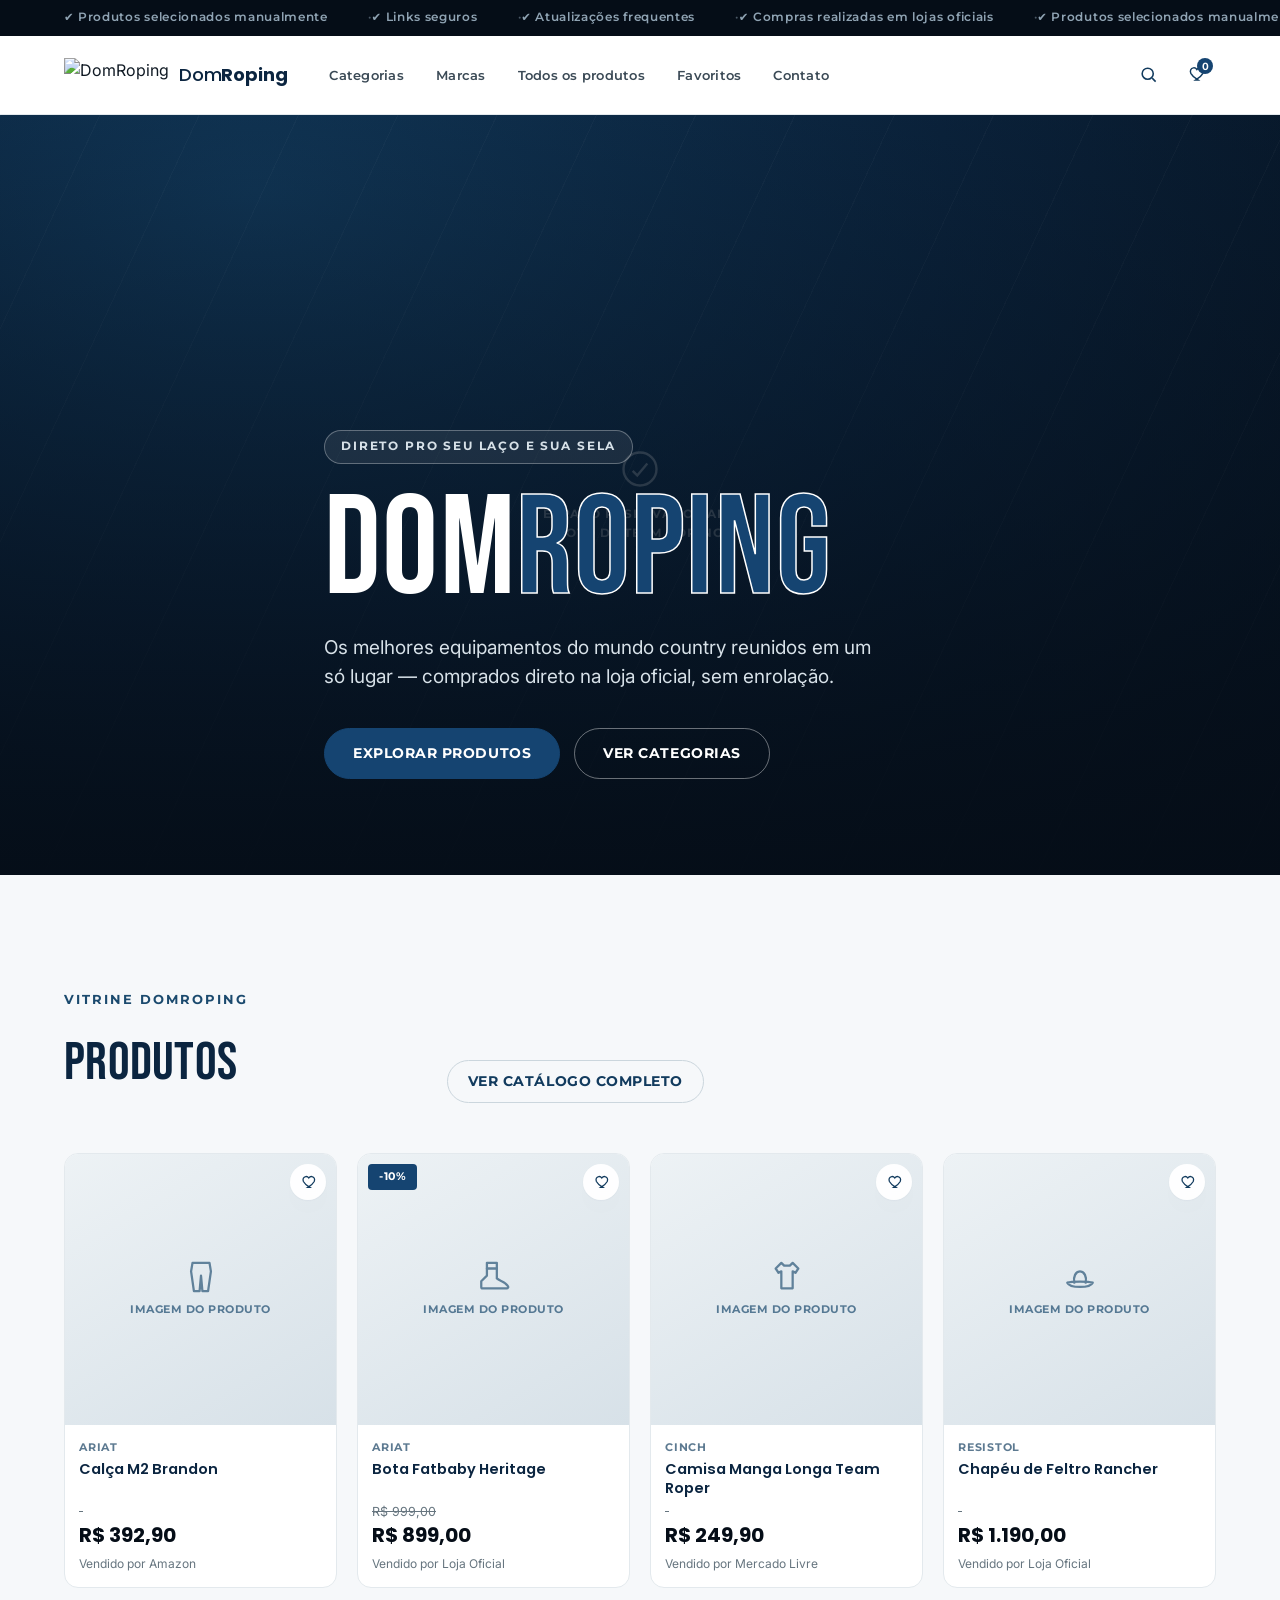
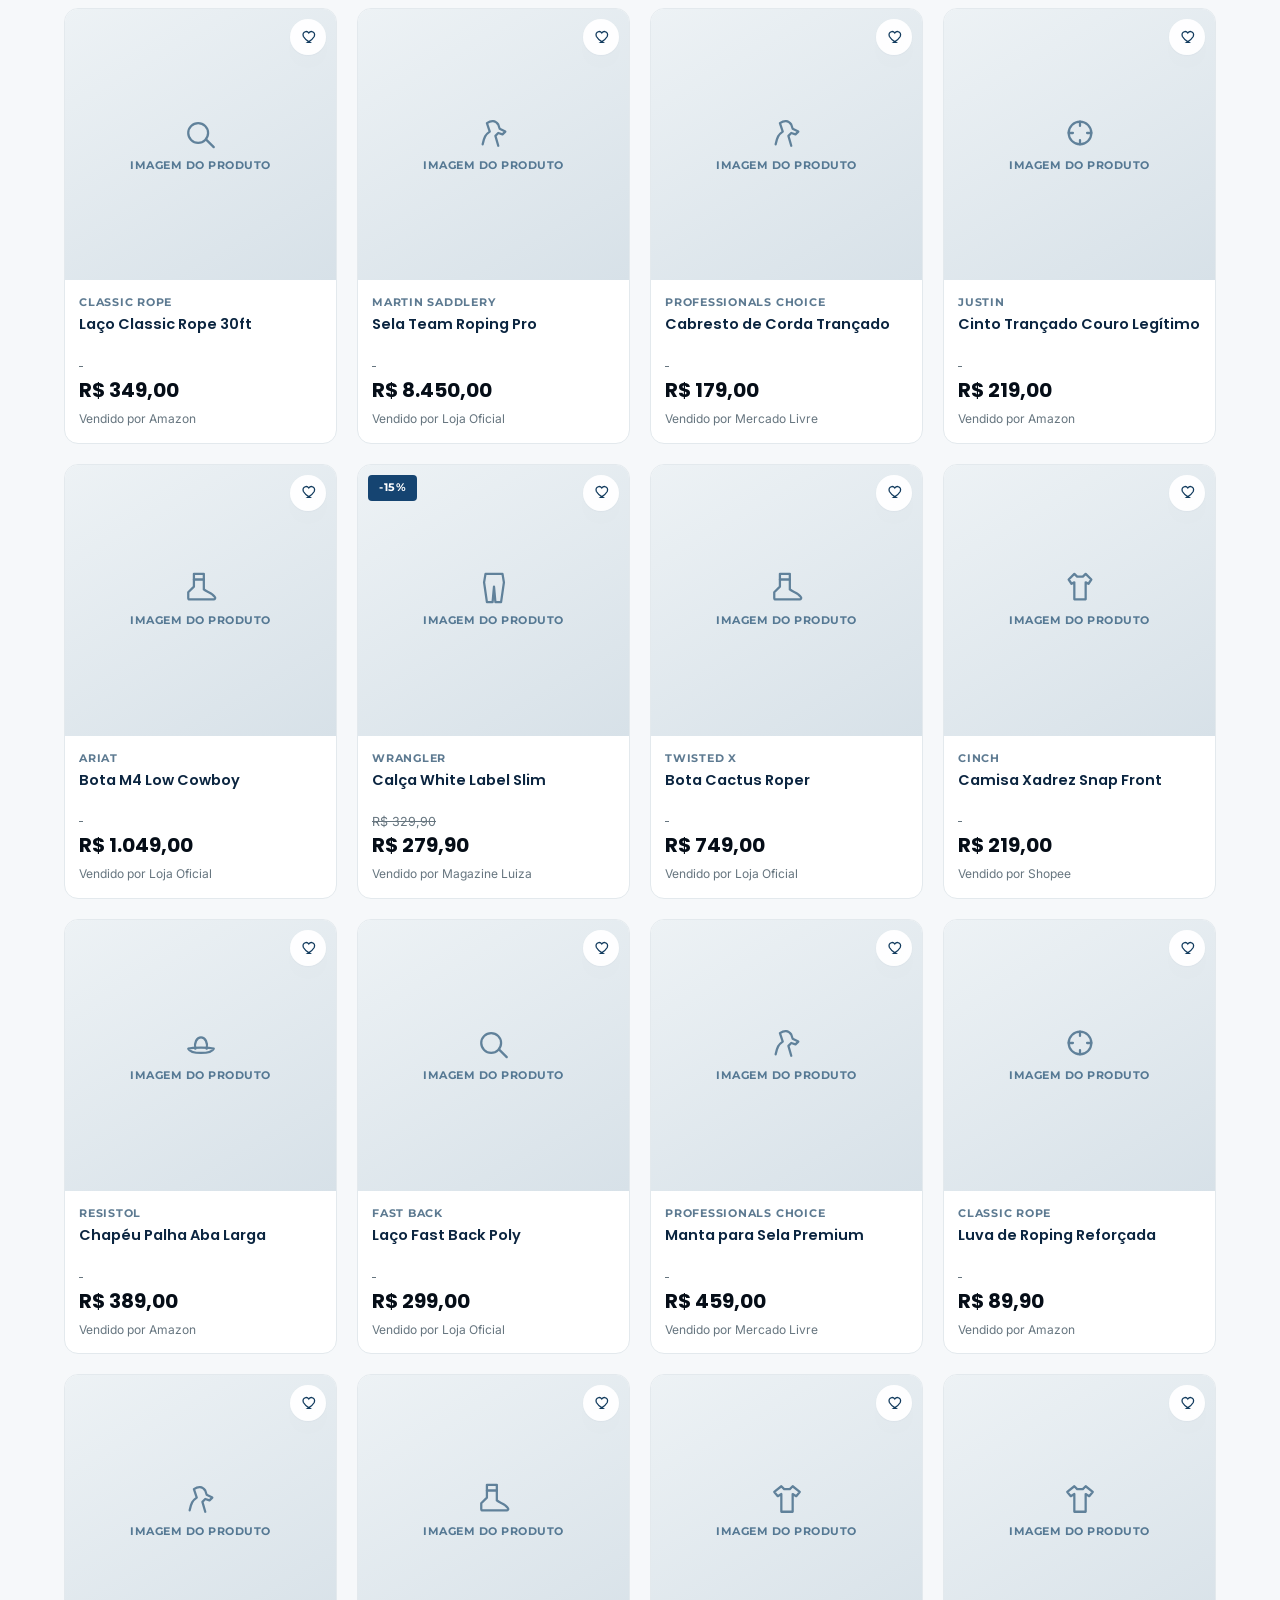
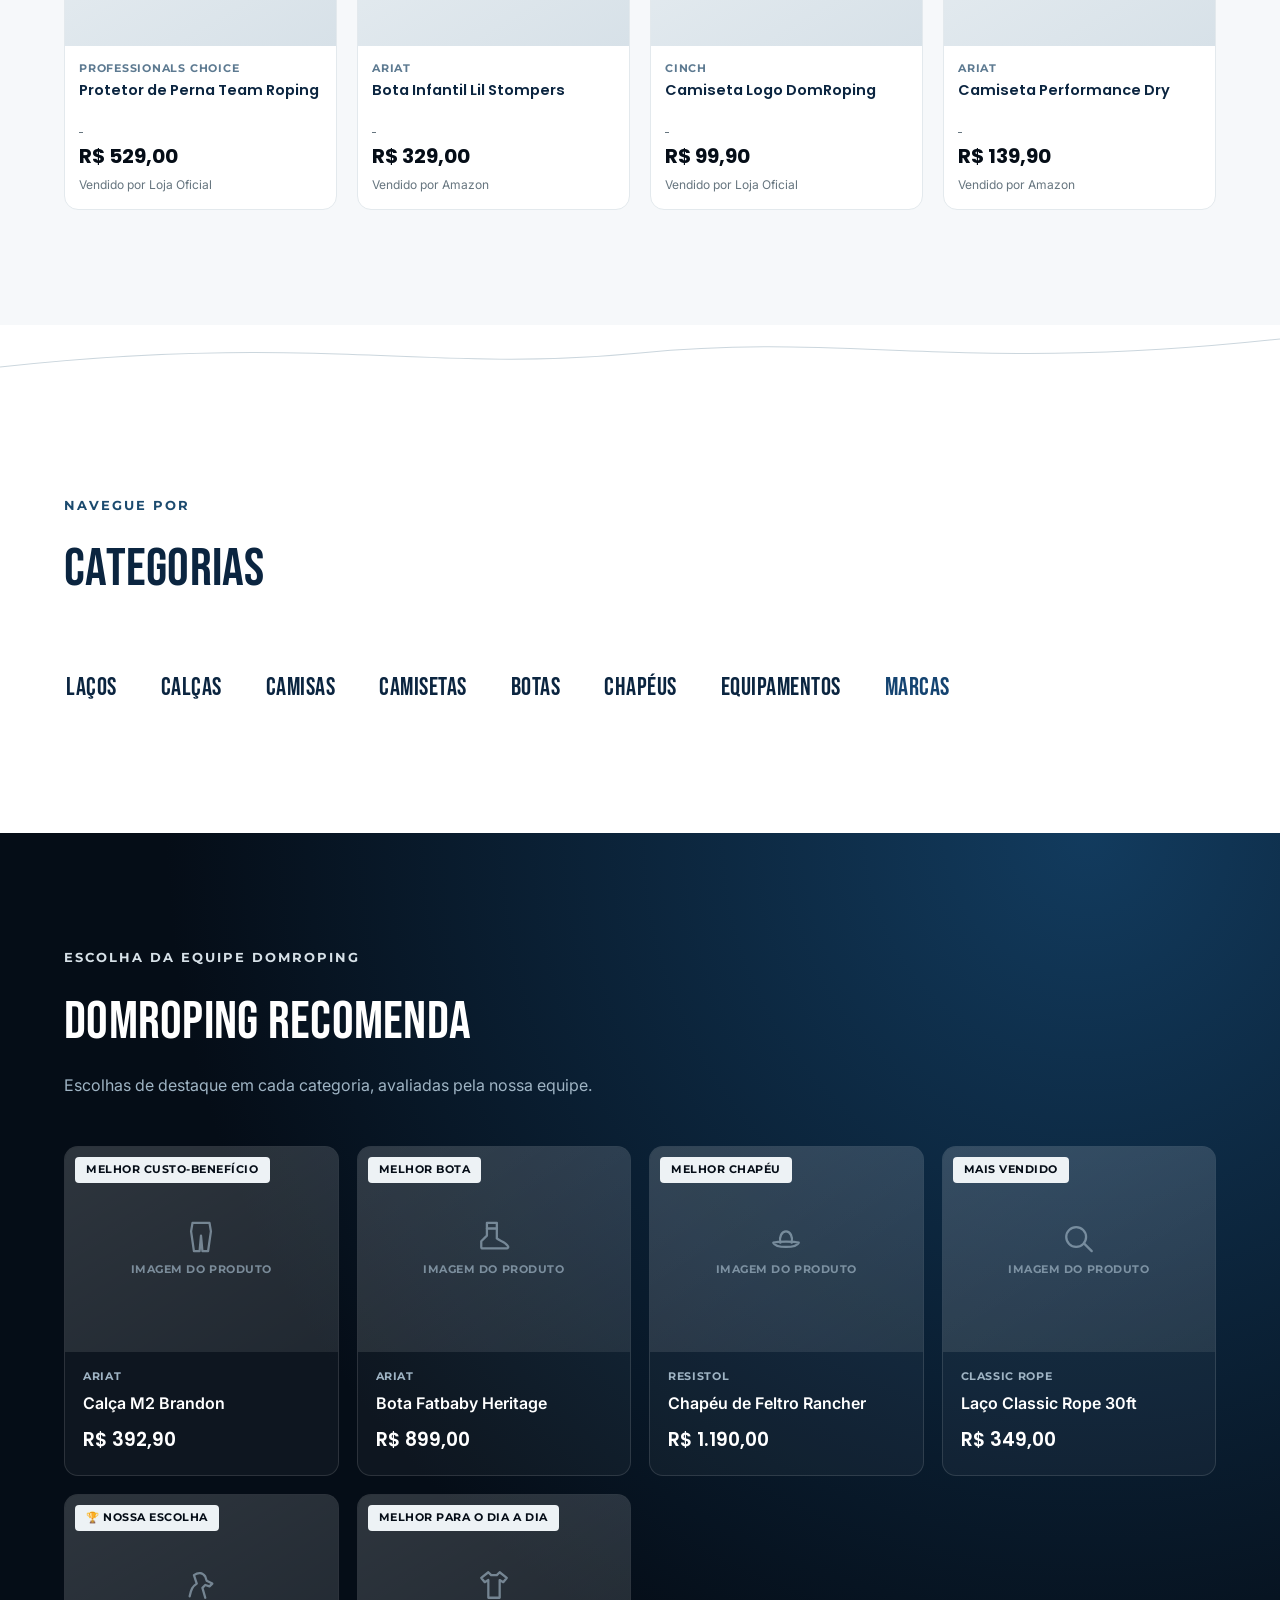
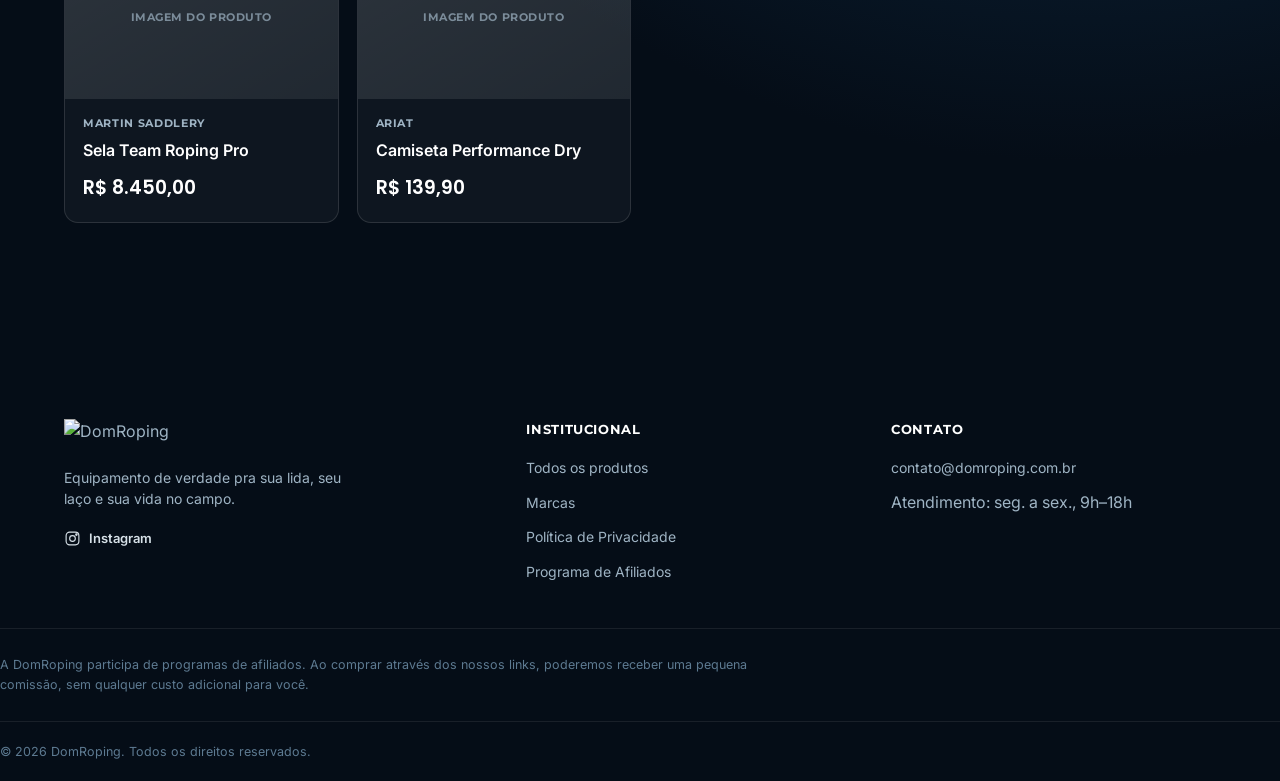
==== commit f80089bc: "Add files via upload" ====
--- a/index.html
+++ b/index.html
@@ -42,6 +42,12 @@
       </a>
 
       <nav class="nav" id="mainNav" aria-label="Navegação principal">
+        <div class="nav__mobile-head">
+          <span class="nav__mobile-title">Menu</span>
+          <button class="nav__close" id="navClose" aria-label="Fechar menu">
+            <svg viewBox="0 0 24 24" fill="none" stroke="currentColor" stroke-width="2"><path d="M6 6l12 12M18 6L6 18"/></svg>
+          </button>
+        </div>
         <ul class="nav__list">
           <li class="nav__item nav__item--dropdown">
             <button class="nav__link" aria-expanded="false" aria-haspopup="true">Categorias</button>
--- a/style.css
+++ b/style.css
@@ -46,9 +46,9 @@
   --line:#E3E9ED;
   --line-strong:#CBD6DD;
 
-  --gold-accent:#B9A46B;   /* prata quente — selos e destaques de recomendação */
-  --rust-600:#A24328;      /* couro / ferro de marcar — usado em CTAs e badges */
-  --rust-700:#82341F;
+  --gold-accent:#EDF2F5;   /* selo claro sobre fundo escuro (seção Recomenda) */
+  --action-600:#154471;    /* azul de ação — CTAs e badges, mais vivo que o navy de fundo */
+  --action-700:#0E304F;
 
   /* Tipografia */
   --font-display:'Poppins', system-ui, sans-serif;
@@ -191,6 +191,8 @@
 .brand__word strong{ font-weight: 700; }
 
 .nav{ flex:1; }
+.nav__mobile-head{ display:none; }
+.nav__close{ display:none; }
 .nav__list{ display:flex; align-items:center; gap: 4px; }
 .nav__item{ position: relative; }
 .nav__link{
@@ -215,9 +217,11 @@
   opacity:0; visibility:hidden; transform: translateY(-6px);
   transition: opacity .2s var(--ease), transform .2s var(--ease), visibility .2s;
 }
-.nav__item--dropdown:hover .nav__dropdown,
-.nav__item--dropdown:focus-within .nav__dropdown{
-  opacity:1; visibility:visible; transform: translateY(0);
+@media (hover: hover) and (pointer: fine){
+  .nav__item--dropdown:hover .nav__dropdown,
+  .nav__item--dropdown:focus-within .nav__dropdown{
+    opacity:1; visibility:visible; transform: translateY(0);
+  }
 }
 .nav__dropdown a{
   display:flex; justify-content:space-between; padding: 9px 12px; border-radius: 7px;
@@ -242,7 +246,7 @@
   height: 40px; font-size: 14px; color: var(--ink-900);
   transition: width .32s var(--ease), opacity .2s ease, padding .32s var(--ease), margin .32s var(--ease);
 }
-.search--open .search__input{ width: 260px; opacity:1; padding: 0 16px; margin-left: 6px; }
+.search--open .search__input{ width: min(260px, 40vw); opacity:1; padding: 0 16px; margin-left: 6px; }
 
 .icon-btn{
   position:relative; width:40px; height:40px; border-radius:50%; border:none;
@@ -251,10 +255,10 @@
 }
 .icon-btn svg{ width:19px; height:19px; }
 .icon-btn:hover{ background: var(--silver-100); }
-.icon-btn--active{ color: var(--rust-600); }
+.icon-btn--active{ color: var(--action-600); }
 .icon-btn__badge{
   position:absolute; top:3px; right:3px;
-  background: var(--rust-600); color:#fff;
+  background: var(--action-600); color:#fff;
   font-size: 10px; font-weight:700; line-height:1;
   min-width:16px; height:16px; border-radius:50%;
   display:flex; align-items:center; justify-content:center;
@@ -310,8 +314,8 @@
 }
 .eyebrow--tag{
   display:inline-flex; align-items:center; gap:8px;
-  background: rgba(162,67,40,0.16); border: 1px solid rgba(162,67,40,0.5);
-  color: #E8A98C; padding: 7px 16px; border-radius:999px;
+  background: rgba(255,255,255,0.08); border: 1px solid rgba(255,255,255,0.3);
+  color: var(--silver-200); padding: 7px 16px; border-radius:999px;
   font-size:11.5px;
 }
 .hero__title{
@@ -323,7 +327,7 @@
   margin: 14px 0 20px;
   color: var(--paper-0);
 }
-.hero__title span{ color: var(--rust-600); -webkit-text-stroke: 1.5px var(--paper-0); }
+.hero__title span{ color: var(--action-600); -webkit-text-stroke: 1.5px var(--paper-0); }
 .hero__subtitle{
   font-size: clamp(16px, 2vw, 19px);
   color: var(--silver-200);
@@ -332,8 +336,8 @@
   font-weight: 400;
 }
 .hero__actions{ display:flex; gap:14px; flex-wrap:wrap; }
-.btn--primary{ background: var(--rust-600); color: #fff; border-color: var(--rust-600); }
-.btn--primary:hover{ background: var(--rust-700); border-color: var(--rust-700); transform: translateY(-2px); box-shadow: 0 14px 30px -10px rgba(0,0,0,0.5); }
+.btn--primary{ background: var(--action-600); color: #fff; border-color: var(--action-600); }
+.btn--primary:hover{ background: var(--action-700); border-color: var(--action-700); transform: translateY(-2px); box-shadow: 0 14px 30px -10px rgba(0,0,0,0.5); }
 
 /* ---------- 8. DIVISOR — elemento de assinatura (trança de corda) ---------- */
 .horn-divider{ line-height:0; color: var(--line-strong); }
@@ -341,31 +345,30 @@
 .horn-divider path{ stroke: currentColor; stroke-width: 1.4; fill:none; }
 .horn-divider--flip{ transform: scaleY(-1); }
 
-/* ---------- 7. CATEGORIAS ---------- */
+/* ---------- 7. CATEGORIAS (lista enxuta, só texto) ---------- */
 .categories{
-  display:grid;
-  grid-template-columns: repeat(auto-fill, minmax(150px, 1fr));
-  gap: 14px;
-}
-.category-card{
-  display:flex; flex-direction:column; align-items:flex-start; gap: 14px;
-  padding: 22px 18px;
-  border: 1px solid var(--line);
-  border-radius: var(--radius-md);
-  background: var(--paper-0);
-  transition: transform .25s var(--ease), box-shadow .25s var(--ease), border-color .25s var(--ease);
-  text-align:left;
-}
-.category-card:hover{ transform: translateY(-4px); box-shadow: var(--shadow-card-hover); border-color: transparent; }
-.category-card__icon{ width:30px; height:30px; color: var(--navy-800); }
-.category-card__icon svg{ width:100%; height:100%; }
-.category-card__name{ font-family: var(--font-label); font-size: 13.5px; font-weight: 700; color: var(--navy-900); letter-spacing: 0.01em; }
-.category-card__count{ font-size: 12px; color: var(--ink-500); margin-top:-8px; }
-.category-card--marcas{ background: var(--navy-900); border-color: var(--navy-900); }
-.category-card--marcas .category-card__icon{ color: var(--paper-0); }
-.category-card--marcas .category-card__name,
-.category-card--marcas .category-card__count{ color: var(--paper-0); }
-.category-card--marcas .category-card__count{ color: var(--steel-300); }
+  display:flex; flex-wrap:wrap;
+  gap: 6px 40px;
+}
+.category-tag{
+  font-family: var(--font-western);
+  font-size: clamp(19px, 2.6vw, 25px);
+  letter-spacing: 0.02em;
+  text-transform: uppercase;
+  color: var(--navy-900);
+  padding: 10px 2px;
+  position: relative;
+}
+.category-tag::after{
+  content:""; position:absolute; left:2px; right:2px; bottom:6px; height:2px;
+  background: var(--navy-900);
+  transform: scaleX(0); transform-origin: left;
+  transition: transform .3s var(--ease);
+}
+.category-tag:hover::after,
+.category-tag:focus-visible::after{ transform: scaleX(1); }
+.category-tag--marcas{ color: var(--action-600); }
+.category-tag--marcas::after{ background: var(--action-600); }
 
 .section__head--split{ display:flex; align-items:flex-end; justify-content:space-between; gap:20px; flex-wrap:wrap; }
 .section__head-cta{ flex-shrink:0; margin-bottom:2px; }
@@ -439,29 +442,26 @@
 }
 .product-card__fav svg{ width:17px; height:17px; }
 .product-card__fav:hover{ transform: scale(1.1); }
-.product-card__fav.is-active{ color: var(--rust-600); }
+.product-card__fav.is-active{ color: var(--action-600); }
 .product-card__fav.is-active svg{ fill: currentColor; }
 
 .product-card__badge{
   position:absolute; top:10px; left:10px;
-  background: var(--rust-600); color:#fff;
+  background: var(--action-600); color:#fff;
   font-family: var(--font-label); font-size: 10.5px; font-weight:700; letter-spacing:0.05em; text-transform:uppercase;
   padding: 5px 11px; border-radius: 4px;
 }
 
-.product-card__body{ padding: 14px 14px 16px; display:flex; flex-direction:column; gap:5px; flex:1; }
+.product-card__body{ padding: 14px 14px 16px; display:flex; flex-direction:column; gap:4px; flex:1; }
 .product-card__brand{ font-family: var(--font-label); font-size: 11px; font-weight:700; letter-spacing:0.07em; text-transform:uppercase; color: var(--steel-500); }
-.product-card__name{ font-size: 14.5px; font-weight:600; color: var(--navy-900); line-height:1.3; }
-.product-card__prices{ display:flex; align-items:baseline; gap:8px; margin-top:2px; }
-.product-card__price{ font-family: var(--font-display); font-size: 21px; font-weight:700; color: var(--navy-950); }
-.product-card__price-old{ font-size: 13px; color: var(--ink-500); text-decoration: line-through; }
-.product-card__store{ font-size: 12px; color: var(--ink-500); margin-top:4px; }
-.product-card__cta{
-  margin-top:10px; width:100%;
-  background: var(--navy-900); color:#fff; border-color: var(--navy-900);
-  padding: 11px 16px; border-radius: 8px;
-}
-.product-card:hover .product-card__cta{ background: var(--rust-600); border-color: var(--rust-600); }
+.product-card__name{
+  font-size: 14.5px; font-weight:600; color: var(--navy-900); line-height:1.3;
+  display: -webkit-box; -webkit-box-orient: vertical; -webkit-line-clamp: 2; overflow: hidden;
+  min-height: calc(1.3em * 2); margin-bottom: 2px;
+}
+.product-card__price-old{ display:block; font-size: 12.5px; line-height:1.2; color: var(--ink-500); text-decoration: line-through; }
+.product-card__price{ display:block; font-family: var(--font-display); font-size: 20px; line-height:1.25; font-weight:700; color: var(--navy-950); }
+.product-card__store{ font-size: 12px; line-height:1.3; color: var(--ink-500); margin-top:4px; overflow:hidden; text-overflow:ellipsis; white-space:nowrap; }
 
 .product-placeholder--sm svg{ width:20px; height:20px; }
 .product-placeholder--sm span{ display:none; }
@@ -504,7 +504,7 @@
   display:inline-flex; align-items:center; gap:6px;
   font-family: var(--font-label); font-size: 10.5px; font-weight:700; letter-spacing:0.05em; text-transform:uppercase;
   color: var(--navy-950); background: var(--gold-accent);
-  padding: 5px 10px; border-radius:999px;
+  padding: 5px 11px; border-radius:4px;
 }
 .recommend-card__body{ padding: 16px 18px 20px; display:flex; flex-direction:column; gap:6px; }
 .recommend-card__name{ font-size: 16px; font-weight:600; color:#fff; }
@@ -631,27 +631,62 @@
   .footer__grid{ grid-template-columns: 1fr 1fr; }
   .footer__brand{ grid-column: 1 / -1; }
 
-  /* Menu mobile fixo — ativo em qualquer largura em que o menu desktop some,
-     não só abaixo de 720px, senão o botão de hambúrguer fica sem efeito
-     entre 721px e 980px (tablets em pé, por ex.). */
+  /* Busca vira um dropdown de largura controlada abaixo do cabeçalho —
+     em vez de crescer inline (o que forçava overflow horizontal em
+     telas de tablet, ~721–980px). */
+  .search__input{ position:absolute; right:0; top: calc(100% + 8px); z-index:5; background:var(--paper-0); }
+  .search--open .search__input{ width: min(78vw, 320px); }
+
+  /* ===== MENU MOBILE — overlay de tela cheia, sem posicionamento frágil ===== */
   .nav{
     display:block;
-    position: fixed; inset: 68px 0 0 0;
+    position: fixed; inset: 0;
     background: var(--paper-0);
-    padding: 20px var(--gutter);
     transform: translateX(100%);
     transition: transform .3s var(--ease);
-    z-index: 110;
-    overflow-y:auto;
+    z-index: 200;
+    overflow-y: auto;
+    -webkit-overflow-scrolling: touch;
   }
   .nav.is-open{ transform: translateX(0); }
-  .nav__list{ flex-direction:column; align-items:stretch; gap:2px; }
-  .nav__link{ width:100%; padding: 14px 10px; font-size:15px; }
+
+  .nav__mobile-head{
+    display:flex; align-items:center; justify-content:space-between;
+    position: sticky; top:0; z-index:2;
+    padding: 18px var(--gutter);
+    background: var(--paper-0);
+    border-bottom: 1px solid var(--line);
+  }
+  .nav__mobile-title{ font-family: var(--font-western); font-size:19px; letter-spacing:0.05em; text-transform:uppercase; color: var(--navy-900); }
+  .nav__close{
+    display:flex; align-items:center; justify-content:center; flex-shrink:0;
+    width:44px; height:44px; border-radius:50%; border:none;
+    background: var(--silver-100); color: var(--navy-900);
+  }
+  .nav__close svg{ width:19px; height:19px; }
+  .nav__close:active{ background: var(--silver-200); }
+
+  .nav__list{ flex-direction:column; align-items:stretch; gap:0; padding: 6px var(--gutter) 32px; }
+  .nav__item{ border-bottom: 1px solid var(--line); }
+  .nav__link{
+    width:100%; min-height:56px; padding: 0 2px;
+    font-size:16.5px; text-transform:none; letter-spacing:0;
+    display:flex; align-items:center; justify-content:space-between;
+  }
+  .nav__item--dropdown > .nav__link::after{
+    content:"+"; font-size:20px; font-weight:400; color: var(--ink-500);
+    transition: transform .2s ease;
+  }
+  .nav__item--dropdown.is-open > .nav__link::after{ transform: rotate(45deg); }
+
   .nav__dropdown{
     position:static; opacity:1; visibility:visible; transform:none;
-    box-shadow:none; border:none; padding: 0 0 0 14px; display:none;
+    box-shadow:none; border:none; padding: 0 0 14px 2px; display:none;
+    min-width:0; max-width:none; background:none;
   }
-  .nav__item--dropdown.is-open .nav__dropdown{ display:grid; }
+  .nav__item--dropdown.is-open .nav__dropdown{ display:grid; gap:0; }
+  .nav__dropdown a{ min-height:46px; padding: 11px 10px; font-size:15px; }
+  .nav__dropdown-marcas{ border-top:1px solid var(--line); margin-top:2px; }
 
   .menu-toggle.is-open span:nth-child(1){ transform: translateY(7px) rotate(45deg); }
   .menu-toggle.is-open span:nth-child(2){ opacity:0; }
@@ -661,12 +696,9 @@
 @media (max-width: 720px){
   .header__inner{ height: 68px; }
   .brand__word{ display:none; }
-  .search__input{ position:absolute; right:0; top: 56px; z-index:5; background:var(--paper-0); }
-  .search--open .search__input{ width: min(78vw, 320px); }
   .filters{ flex-direction:column; align-items:stretch; }
   .filter-group{ width:100%; }
   .footer__grid{ grid-template-columns: 1fr; }
-  .nav{ inset: 60px 0 0 0; }
 }
 
 /* ==========================================================================
@@ -770,14 +802,14 @@
 .product-info__prices{ display:flex; align-items:baseline; gap:12px; flex-wrap:wrap; margin-bottom:22px; }
 .product-info__price{ font-family: var(--font-display); font-size: clamp(26px, 3vw, 32px); font-weight:700; color: var(--navy-900); }
 .product-info__price-old{ font-size:16px; color: var(--ink-500); text-decoration: line-through; }
-.product-info__discount{ font-family: var(--font-label); font-size:12.5px; font-weight:700; background: #FDECEA; color: var(--rust-600); padding:4px 10px; border-radius:999px; }
+.product-info__discount{ font-family: var(--font-label); font-size:12.5px; font-weight:700; background: var(--navy-900); color:#fff; padding:5px 11px; border-radius:4px; }
 [hidden]{ display:none !important; }
 
 .btn--buy{
-  width:100%; background: var(--rust-600); color:#fff; padding: 18px 24px;
+  width:100%; background: var(--action-600); color:#fff; padding: 18px 24px;
   font-size:14.5px; border-radius: 12px;
 }
-.btn--buy:hover{ background: var(--rust-700); transform: translateY(-2px); box-shadow: var(--shadow-card-hover); }
+.btn--buy:hover{ background: var(--action-700); transform: translateY(-2px); box-shadow: var(--shadow-card-hover); }
 .btn--buy svg{ width:18px; height:18px; }
 
 .product-info__store{ text-align:center; font-size:13px; color: var(--ink-500); margin-top:10px; }
@@ -790,7 +822,7 @@
 }
 .product-info__fav svg{ width:17px; height:17px; }
 .product-info__fav:hover{ border-color: var(--navy-800); }
-.product-info__fav.is-active{ color: var(--rust-600); border-color: var(--rust-600); }
+.product-info__fav.is-active{ color: var(--action-600); border-color: var(--action-600); }
 .product-info__fav.is-active svg{ fill: currentColor; }
 
 .product-info__block{ margin-top: 32px; padding-top: 24px; border-top: 1px solid var(--line); }
@@ -830,7 +862,8 @@
 }
 
 @media (max-width: 600px){
-  .categories{ grid-template-columns: repeat(2, 1fr); }
+  .categories{ gap: 4px 26px; }
+  .category-tag{ font-size: 19px; }
   .products-grid{ grid-template-columns: repeat(2, 1fr); gap: 12px; }
   .product-card__body{ padding: 12px 12px 14px; gap:4px; }
   .product-card__name{ font-size: 13.5px; }
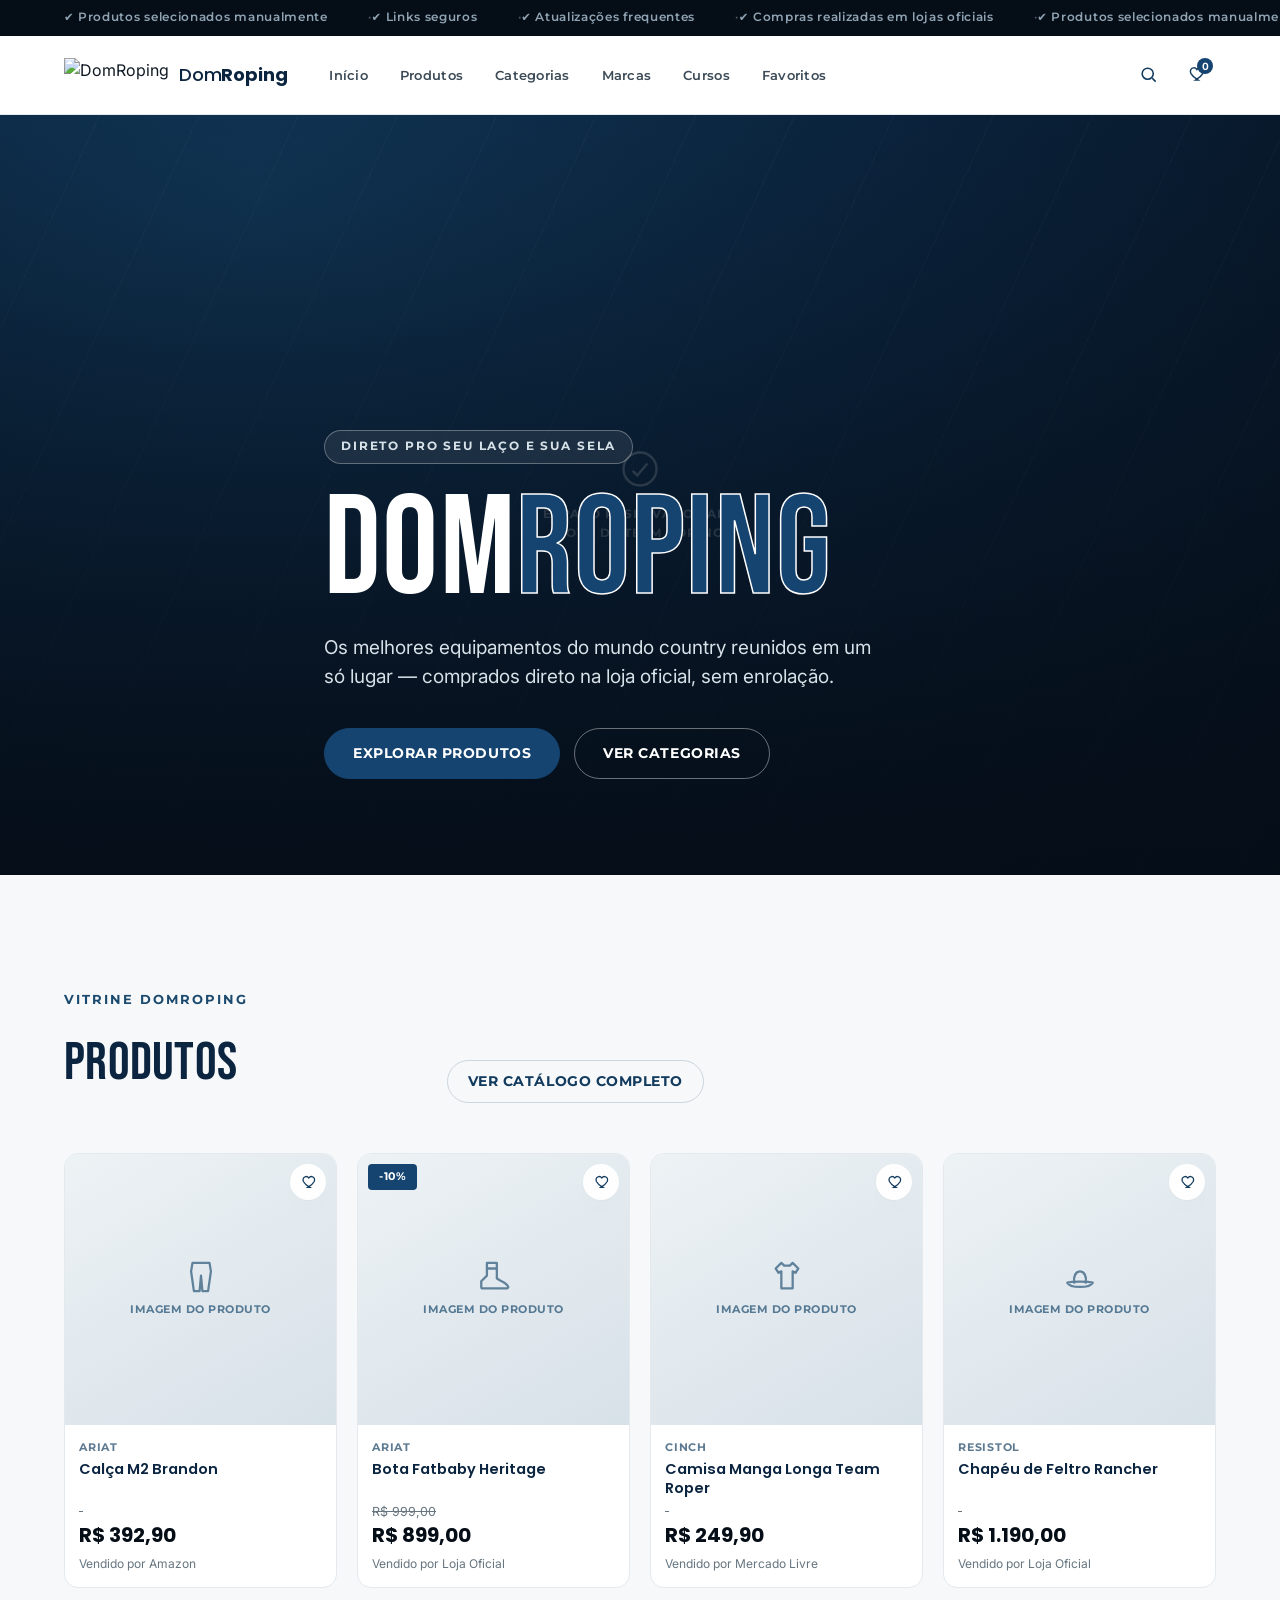
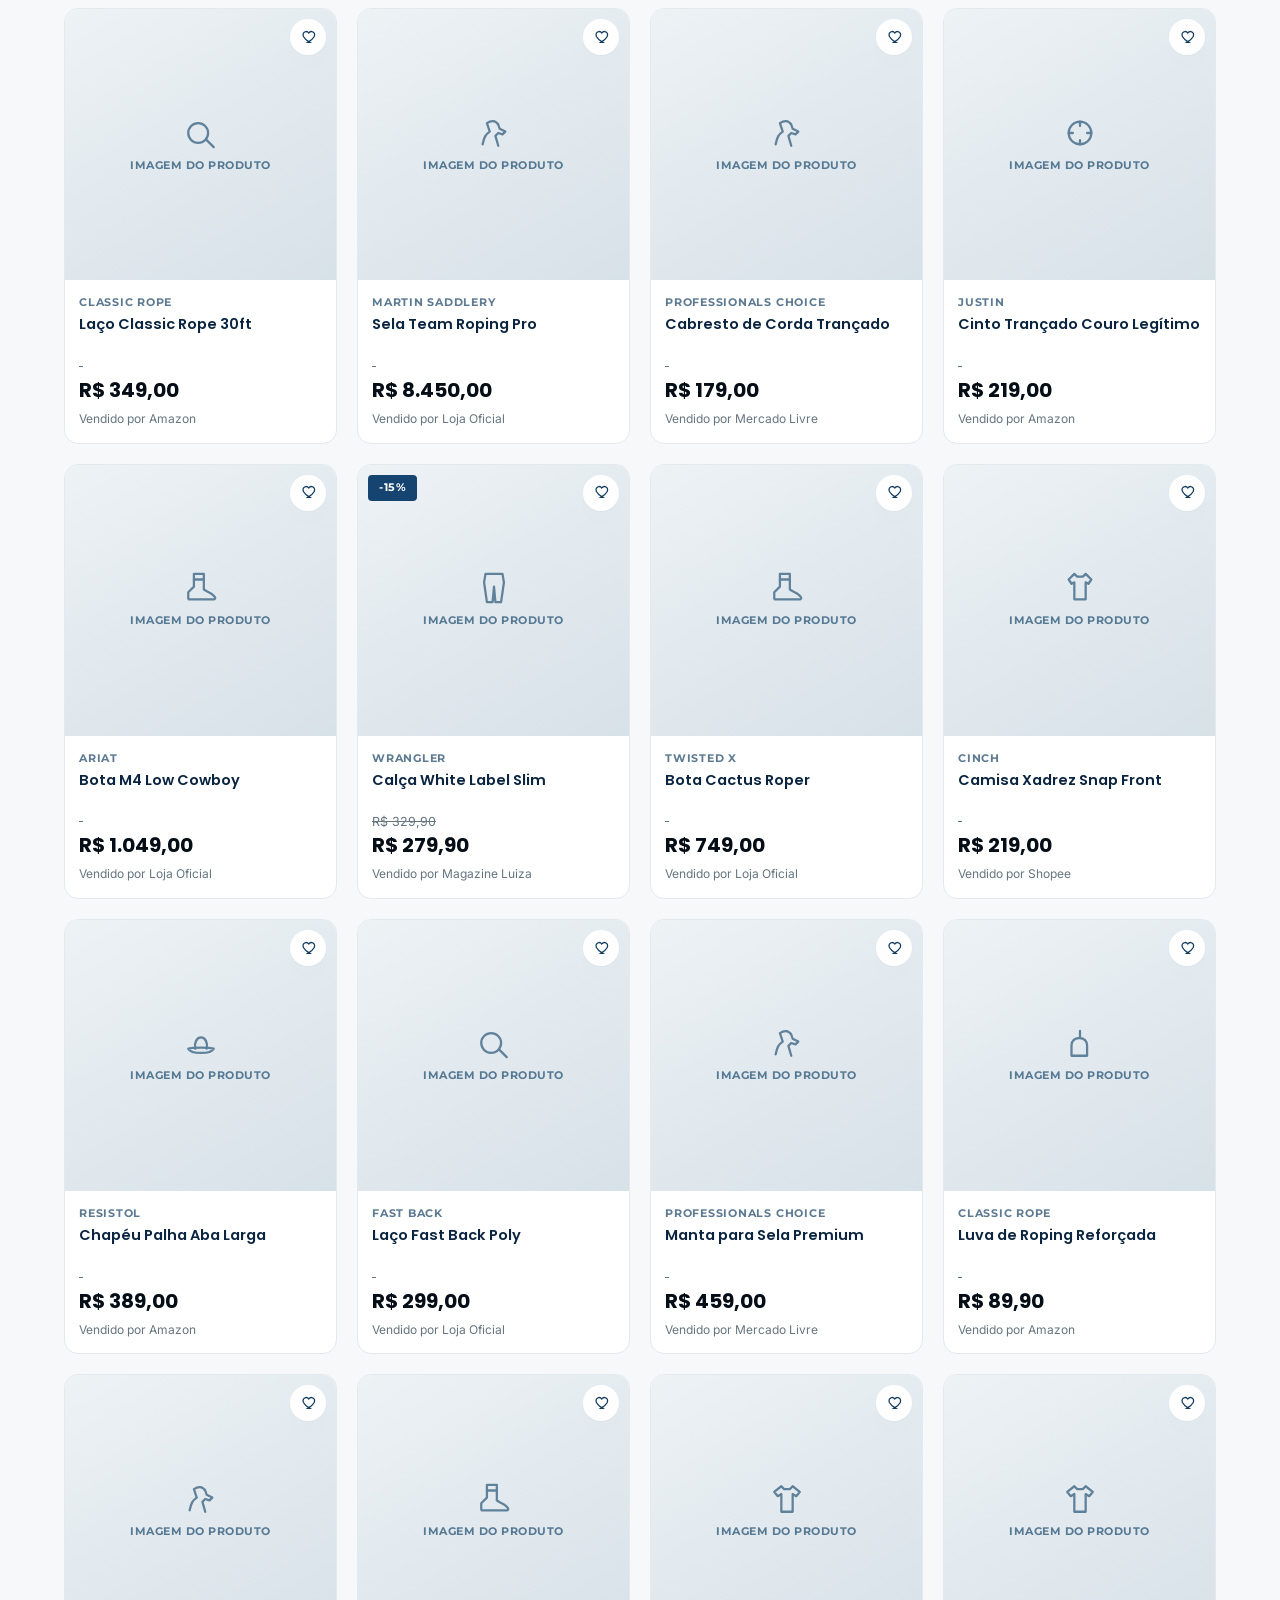
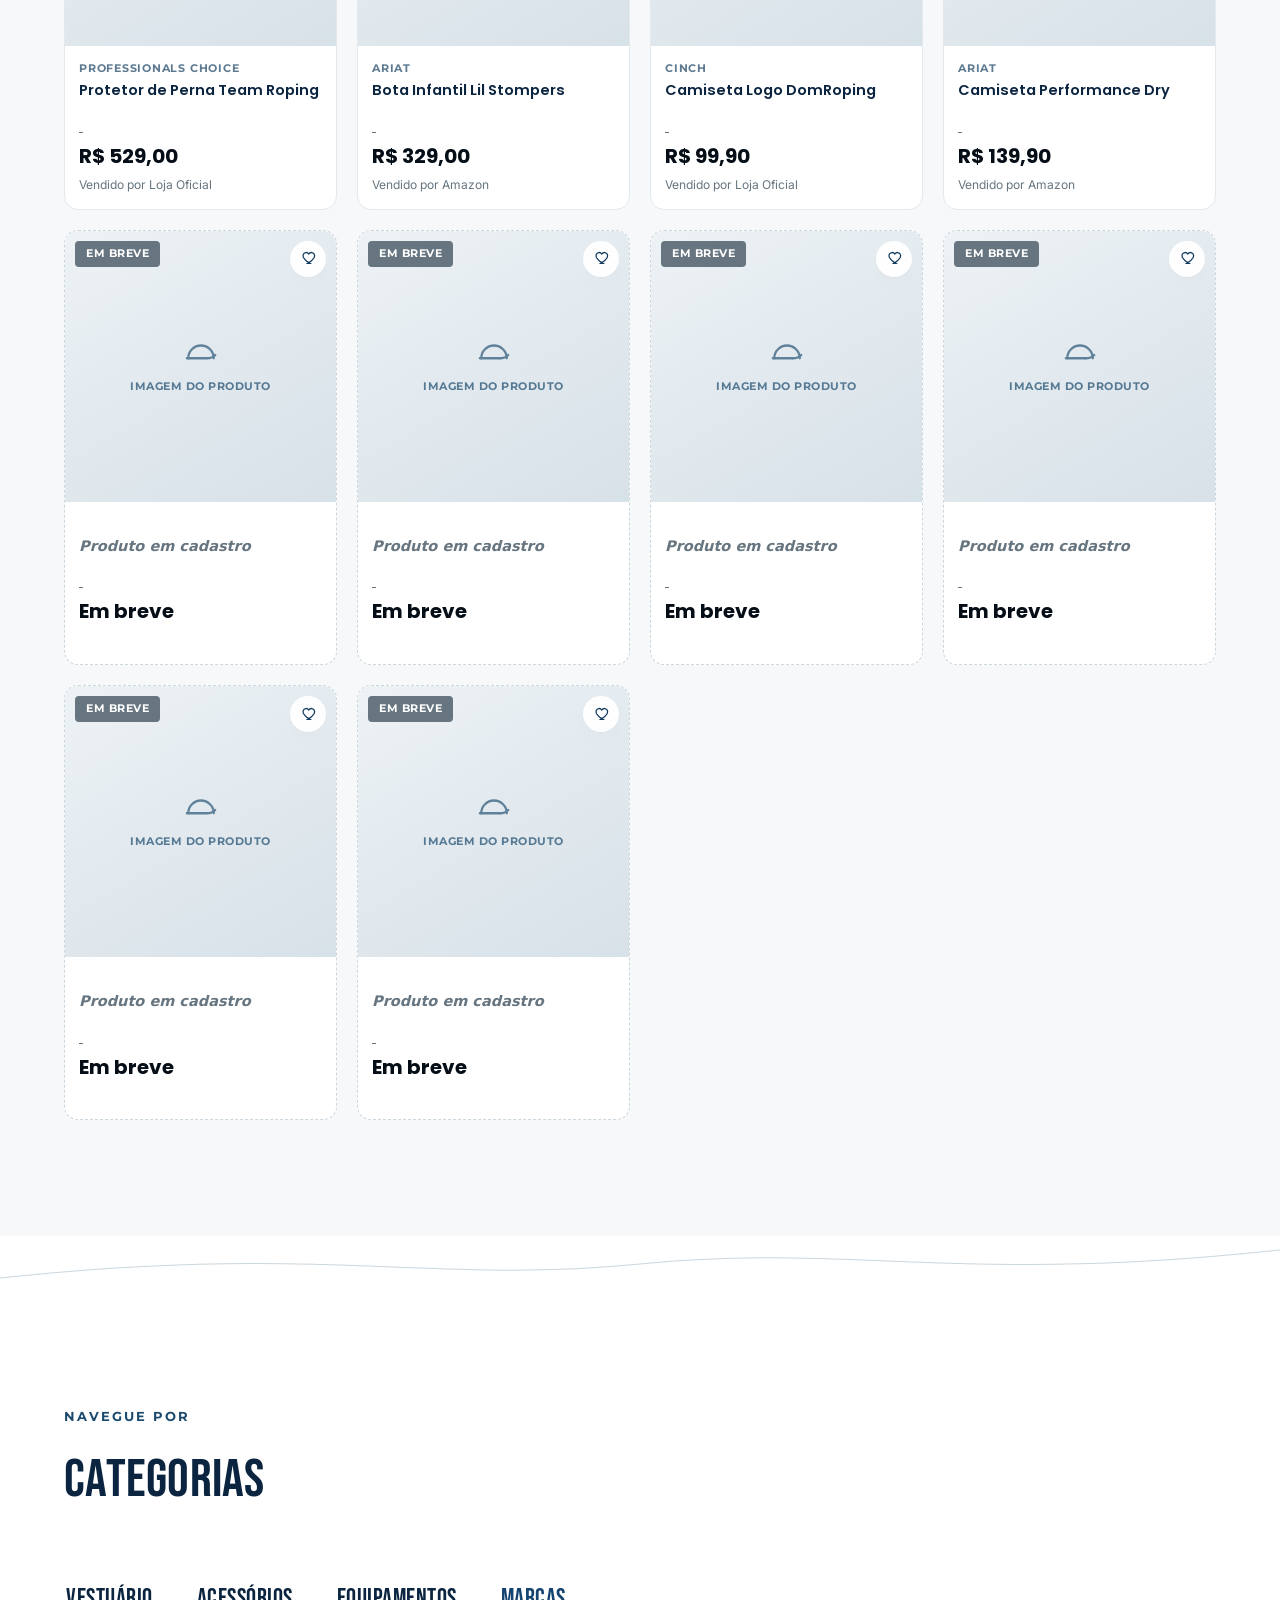
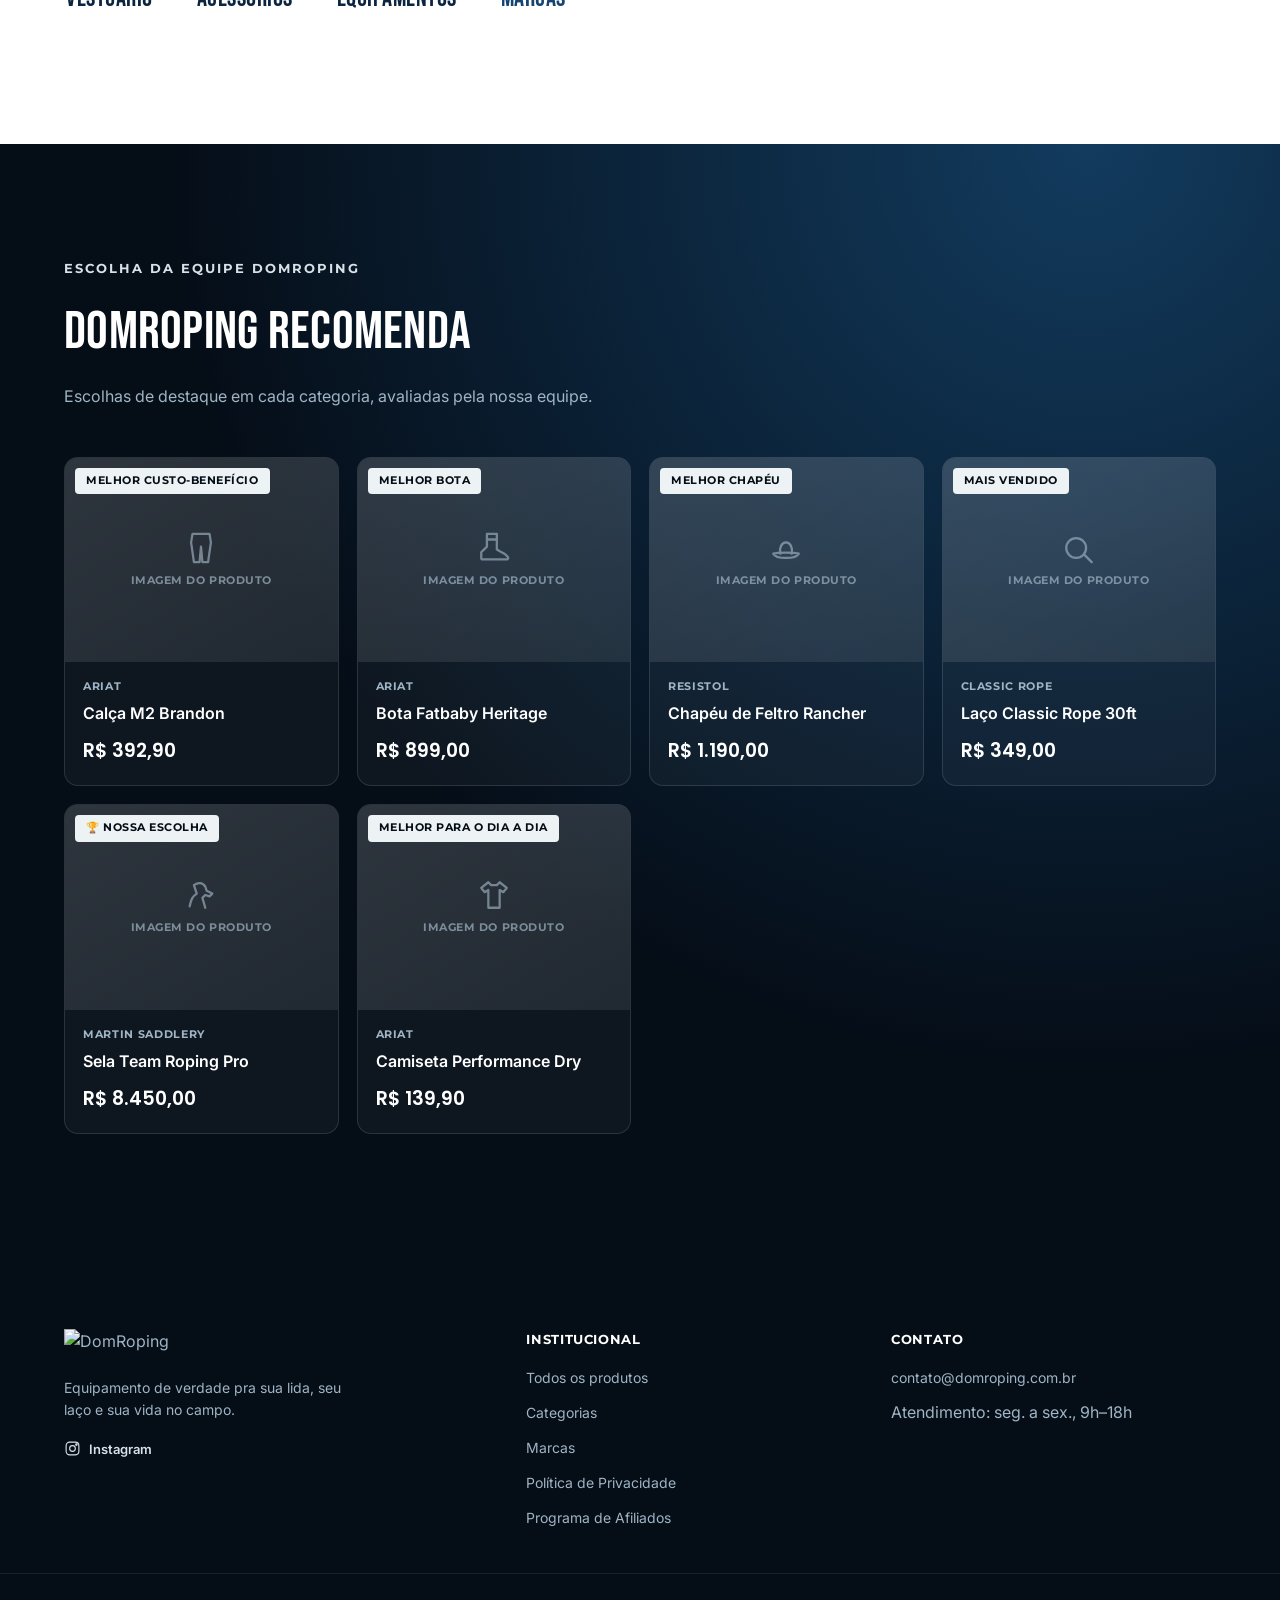
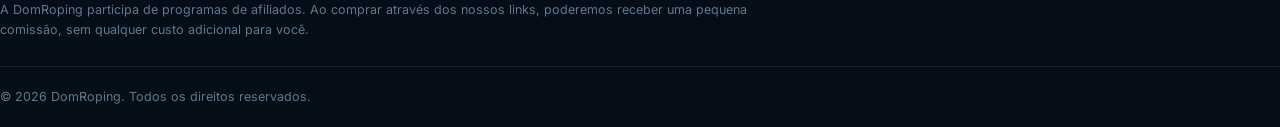
==== commit d01a8fed: "Add files via upload" ====
--- a/index.html
+++ b/index.html
@@ -49,14 +49,12 @@
           </button>
         </div>
         <ul class="nav__list">
-          <li class="nav__item nav__item--dropdown">
-            <button class="nav__link" aria-expanded="false" aria-haspopup="true">Categorias</button>
-            <div class="nav__dropdown" id="categoriesDropdown"></div>
-          </li>
+          <li class="nav__item"><a href="index.html" class="nav__link">Início</a></li>
+          <li class="nav__item"><a href="produtos.html" class="nav__link">Produtos</a></li>
+          <li class="nav__item"><a href="categorias.html" class="nav__link">Categorias</a></li>
           <li class="nav__item"><a href="marcas.html" class="nav__link">Marcas</a></li>
-          <li class="nav__item"><a href="produtos.html" class="nav__link">Todos os produtos</a></li>
+          <li class="nav__item"><a href="#" class="nav__link" id="navCursos">Cursos</a></li>
           <li class="nav__item"><a href="favoritos.html" class="nav__link">Favoritos</a></li>
-          <li class="nav__item"><a href="#contato" class="nav__link">Contato</a></li>
         </ul>
       </nav>
 
@@ -164,6 +162,7 @@
         <h3>Institucional</h3>
         <ul>
           <li><a href="produtos.html">Todos os produtos</a></li>
+          <li><a href="categorias.html">Categorias</a></li>
           <li><a href="marcas.html">Marcas</a></li>
           <li><a href="#" id="footerPrivacy">Política de Privacidade</a></li>
           <li><a href="#" id="footerAffiliates">Programa de Afiliados</a></li>
--- a/style.css
+++ b/style.css
@@ -204,32 +204,6 @@
 }
 .nav__link:hover{ color: var(--navy-900); background: var(--silver-100); }
 
-.nav__dropdown{
-  position:absolute; top: calc(100% + 10px); left:0; z-index: 60;
-  min-width: 260px; max-width: min(320px, 88vw);
-  background: var(--paper-0);
-  border:1px solid var(--line);
-  border-radius: var(--radius-md);
-  box-shadow: var(--shadow-card-hover);
-  padding: 10px;
-  display:grid;
-  gap: 2px;
-  opacity:0; visibility:hidden; transform: translateY(-6px);
-  transition: opacity .2s var(--ease), transform .2s var(--ease), visibility .2s;
-}
-@media (hover: hover) and (pointer: fine){
-  .nav__item--dropdown:hover .nav__dropdown,
-  .nav__item--dropdown:focus-within .nav__dropdown{
-    opacity:1; visibility:visible; transform: translateY(0);
-  }
-}
-.nav__dropdown a{
-  display:flex; justify-content:space-between; padding: 9px 12px; border-radius: 7px;
-  font-size: 14px; color: var(--ink-700);
-}
-.nav__dropdown a:hover{ background: var(--silver-100); color: var(--navy-900); }
-.nav__dropdown a span{ color: var(--ink-500); font-size: 12px; }
-
 .header__actions{ display:flex; align-items:center; gap: 6px; }
 
 .search{ position: relative; display:flex; align-items:center; }
@@ -421,6 +395,10 @@
 }
 .product-card:hover{ transform: translateY(-6px); box-shadow: var(--shadow-card-hover); border-color: var(--navy-900); }
 .product-card__link{ display:flex; flex-direction:column; flex:1; color:inherit; }
+.product-card--placeholder{ border-style: dashed; border-color: var(--line-strong); }
+.product-card--placeholder .product-card__name{ color: var(--ink-500); font-style: italic; }
+.product-card--placeholder .product-card__badge{ background: var(--ink-500); }
+.product-card--placeholder:hover{ border-color: var(--ink-500); }
 
 .product-card__media{ position:relative; aspect-ratio: 1/1; overflow:hidden; background: var(--silver-100); }
 .product-card__media img{ width:100%; height:100%; object-fit:cover; transition: transform .5s var(--ease); }
@@ -537,7 +515,6 @@
 .brand-card__name{ font-size:15px; }
 .brand-card__count{ font-family: var(--font-body); font-weight:400; font-size:12px; color: var(--ink-500); }
 
-.nav__dropdown-marcas{ border-top:1px solid var(--line); margin-top:4px; padding-top:12px !important; font-weight:700; color: var(--navy-800) !important; }
 
 /* ---------- 14. SOBRE ---------- */
 .about__grid{
@@ -673,20 +650,6 @@
     font-size:16.5px; text-transform:none; letter-spacing:0;
     display:flex; align-items:center; justify-content:space-between;
   }
-  .nav__item--dropdown > .nav__link::after{
-    content:"+"; font-size:20px; font-weight:400; color: var(--ink-500);
-    transition: transform .2s ease;
-  }
-  .nav__item--dropdown.is-open > .nav__link::after{ transform: rotate(45deg); }
-
-  .nav__dropdown{
-    position:static; opacity:1; visibility:visible; transform:none;
-    box-shadow:none; border:none; padding: 0 0 14px 2px; display:none;
-    min-width:0; max-width:none; background:none;
-  }
-  .nav__item--dropdown.is-open .nav__dropdown{ display:grid; gap:0; }
-  .nav__dropdown a{ min-height:46px; padding: 11px 10px; font-size:15px; }
-  .nav__dropdown-marcas{ border-top:1px solid var(--line); margin-top:2px; }
 
   .menu-toggle.is-open span:nth-child(1){ transform: translateY(7px) rotate(45deg); }
   .menu-toggle.is-open span:nth-child(2){ opacity:0; }
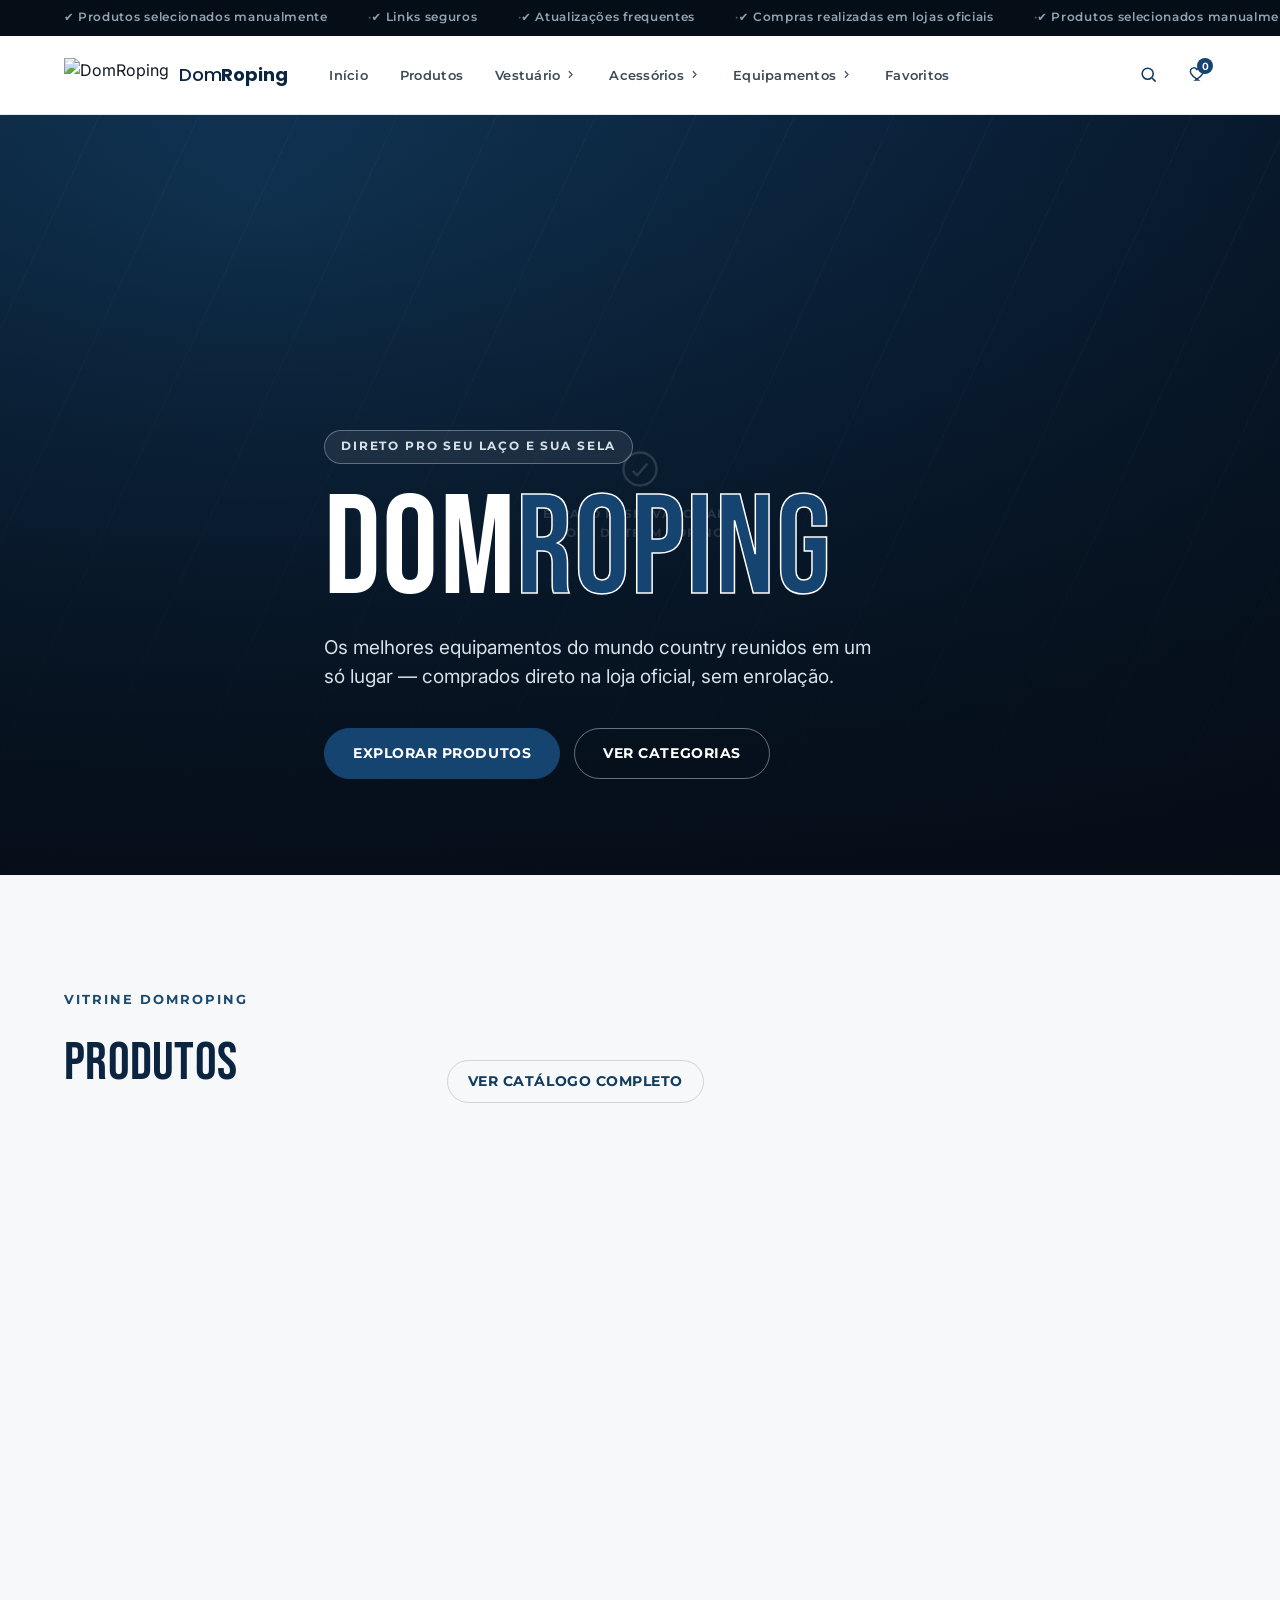
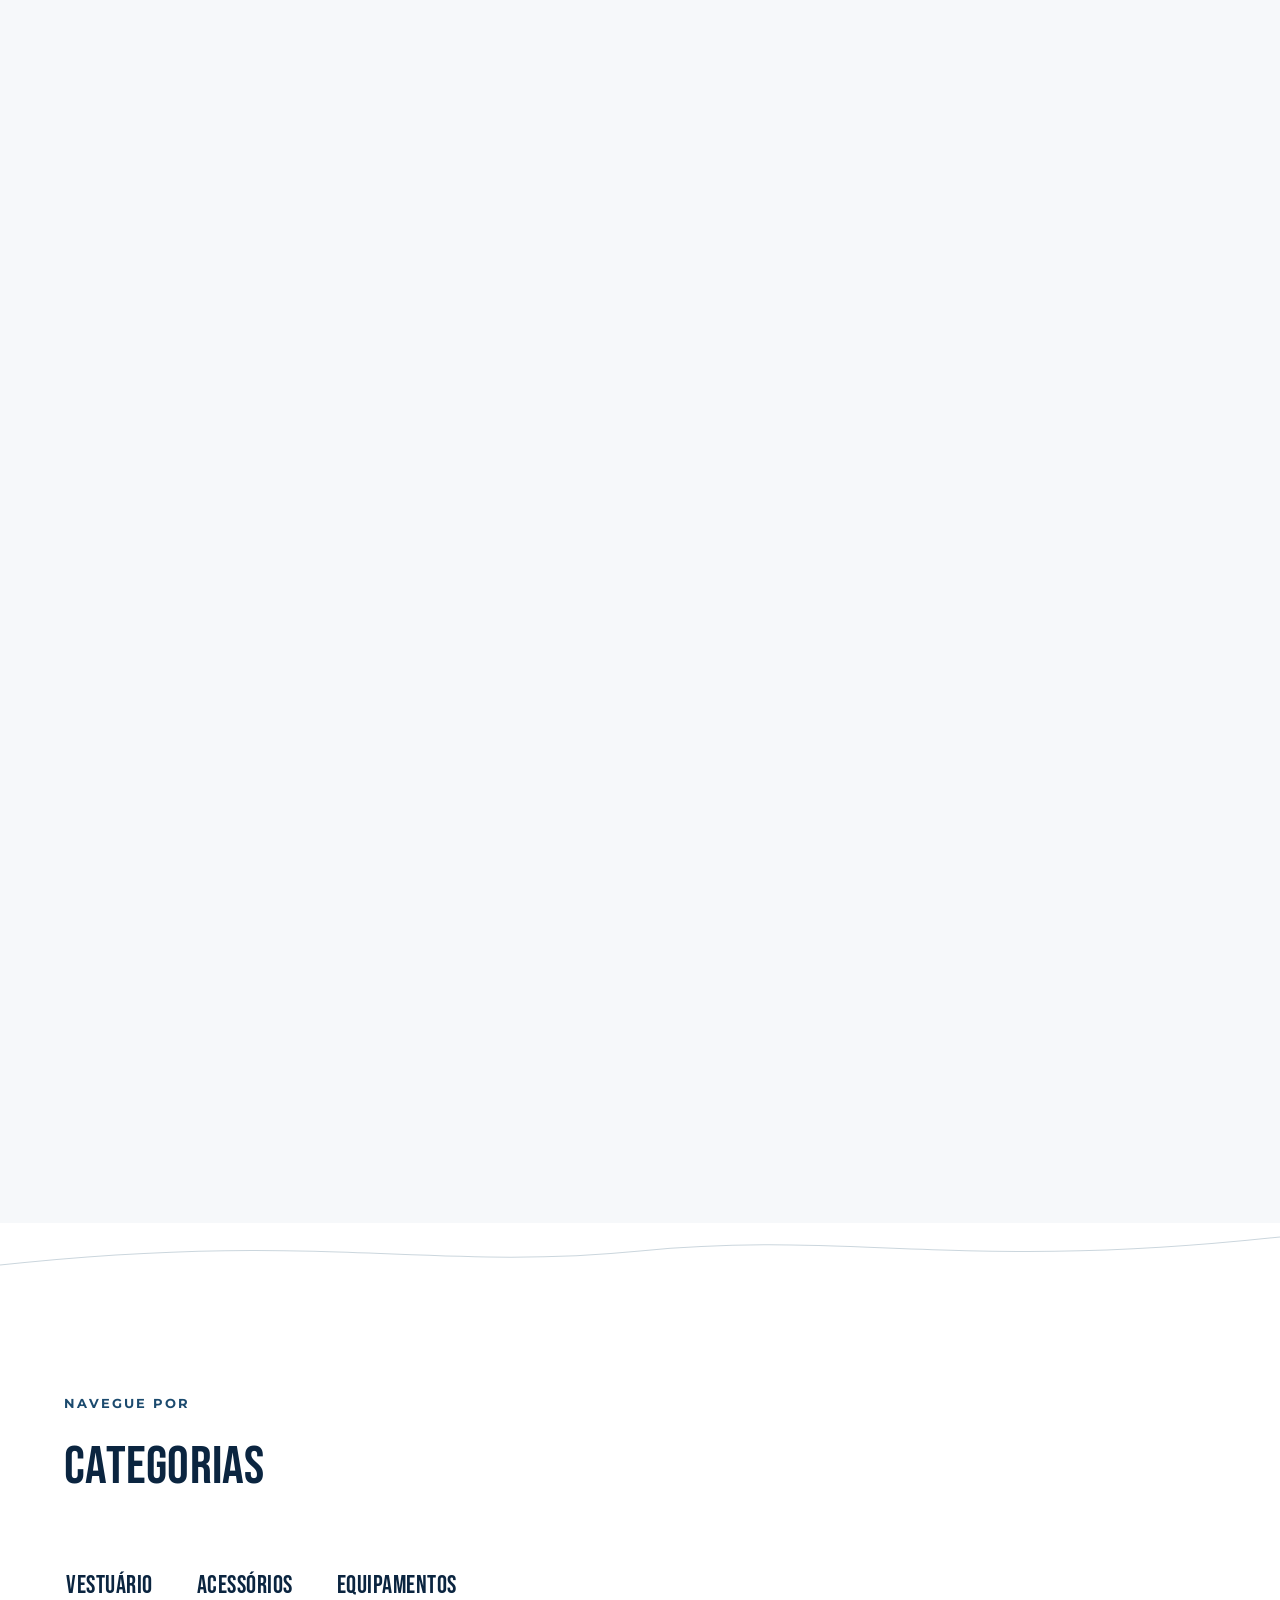
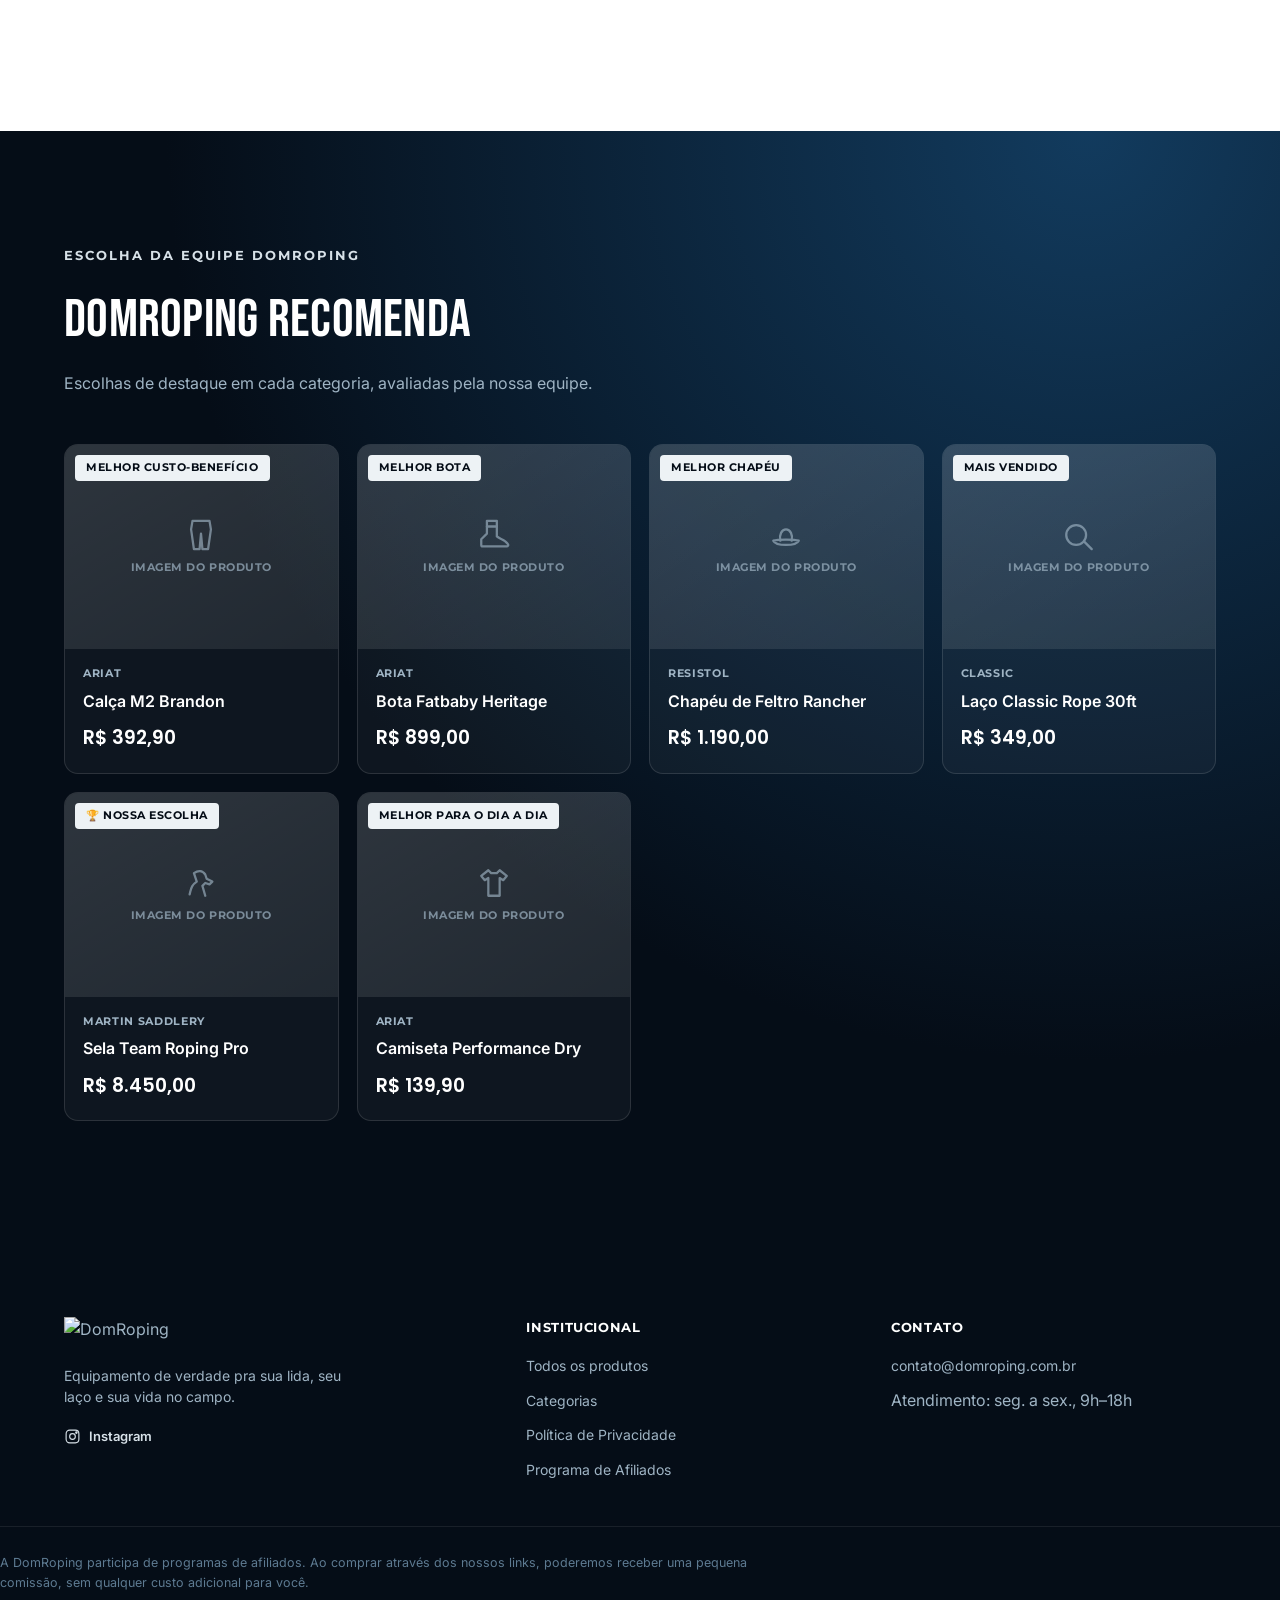
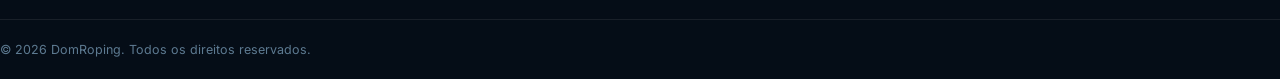
==== commit 2b00e752: "Add files via upload" ====
--- a/index.html
+++ b/index.html
@@ -48,13 +48,10 @@
             <svg viewBox="0 0 24 24" fill="none" stroke="currentColor" stroke-width="2"><path d="M6 6l12 12M18 6L6 18"/></svg>
           </button>
         </div>
-        <ul class="nav__list">
+        <ul class="nav__list" id="navList">
           <li class="nav__item"><a href="index.html" class="nav__link">Início</a></li>
           <li class="nav__item"><a href="produtos.html" class="nav__link">Produtos</a></li>
-          <li class="nav__item"><a href="categorias.html" class="nav__link">Categorias</a></li>
-          <li class="nav__item"><a href="marcas.html" class="nav__link">Marcas</a></li>
-          <li class="nav__item"><a href="#" class="nav__link" id="navCursos">Cursos</a></li>
-          <li class="nav__item"><a href="favoritos.html" class="nav__link">Favoritos</a></li>
+          <li class="nav__item" id="navFavoritosItem"><a href="favoritos.html" class="nav__link">Favoritos</a></li>
         </ul>
       </nav>
 
@@ -163,7 +160,6 @@
         <ul>
           <li><a href="produtos.html">Todos os produtos</a></li>
           <li><a href="categorias.html">Categorias</a></li>
-          <li><a href="marcas.html">Marcas</a></li>
           <li><a href="#" id="footerPrivacy">Política de Privacidade</a></li>
           <li><a href="#" id="footerAffiliates">Programa de Afiliados</a></li>
         </ul>
--- a/style.css
+++ b/style.css
@@ -88,7 +88,7 @@
   max-width: 100vw;
   touch-action: pan-y;
 }
-body.nav-open{ overflow: hidden; }
+body.nav-open{ position: fixed; left:0; right:0; width:100%; overflow:hidden; }
 img{ max-width:100%; display:block; }
 a{ color:inherit; text-decoration:none; }
 button{ font: inherit; cursor:pointer; }
@@ -203,6 +203,39 @@
   transition: color .2s ease, background-color .2s ease;
 }
 .nav__link:hover{ color: var(--navy-900); background: var(--silver-100); }
+.nav__link__chevron{ width:13px; height:13px; margin-left:4px; transition: transform .2s ease; }
+
+.nav__dropdown{
+  position:absolute; top: calc(100% + 10px); left:0; z-index: 60;
+  min-width: 200px;
+  background: var(--paper-0);
+  border:1px solid var(--line);
+  border-radius: var(--radius-md);
+  box-shadow: var(--shadow-card-hover);
+  padding: 14px 10px;
+  display:grid;
+  gap: 2px;
+  opacity:0; visibility:hidden; transform: translateY(-6px);
+  transition: opacity .2s var(--ease), transform .2s var(--ease), visibility .2s;
+}
+.nav__dropdown-heading{
+  font-family: var(--font-label); font-size: 10.5px; font-weight:700; letter-spacing:0.08em; text-transform:uppercase;
+  color: var(--ink-500); padding: 4px 12px 8px;
+}
+.nav__dropdown a{
+  display:block; padding: 9px 12px; border-radius: 7px;
+  font-size: 14px; color: var(--ink-700);
+}
+.nav__dropdown a:hover{ background: var(--silver-100); color: var(--navy-900); }
+
+@media (hover: hover) and (pointer: fine){
+  .nav__item--dropdown:hover .nav__dropdown,
+  .nav__item--dropdown:focus-within .nav__dropdown{
+    opacity:1; visibility:visible; transform: translateY(0);
+  }
+  .nav__item--dropdown:hover .nav__link__chevron,
+  .nav__item--dropdown:focus-within .nav__link__chevron{ transform: rotate(90deg); }
+}
 
 .header__actions{ display:flex; align-items:center; gap: 6px; }
 
@@ -239,7 +272,7 @@
   padding: 0 2px;
 }
 
-.menu-toggle{ display:none; width:40px; height:40px; border:none; background:none; flex-direction:column; align-items:center; justify-content:center; gap:5px; }
+.menu-toggle{ display:none; width:44px; height:44px; border:none; background:none; flex-direction:column; align-items:center; justify-content:center; gap:5px; touch-action: manipulation; }
 .menu-toggle span{ width:20px; height:2px; background: var(--navy-900); border-radius:2px; transition: transform .25s ease, opacity .25s ease; }
 
 .search-results{
@@ -343,6 +376,19 @@
 .category-tag:focus-visible::after{ transform: scaleX(1); }
 .category-tag--marcas{ color: var(--action-600); }
 .category-tag--marcas::after{ background: var(--action-600); }
+
+/* Página Categorias: nível principal maior/mais espaçado (sensação de
+   "capítulo"), nível de subcategoria no tamanho padrão. */
+.categories--main{ gap: 10px 56px; }
+.category-tag--lg{ font-size: clamp(30px, 5vw, 46px); padding: 12px 4px; }
+.categories--sub{ gap: 8px 36px; }
+
+.categories-back{
+  display:inline-block; margin-top:16px;
+  font-family: var(--font-label); font-size:13px; font-weight:700; letter-spacing:0.03em;
+  color: var(--ink-500); transition: color .2s ease;
+}
+.categories-back:hover{ color: var(--navy-900); }
 
 .section__head--split{ display:flex; align-items:flex-end; justify-content:space-between; gap:20px; flex-wrap:wrap; }
 .section__head-cta{ flex-shrink:0; margin-bottom:2px; }
@@ -624,6 +670,7 @@
     z-index: 200;
     overflow-y: auto;
     -webkit-overflow-scrolling: touch;
+    overscroll-behavior: contain;
   }
   .nav.is-open{ transform: translateX(0); }
 
@@ -639,6 +686,7 @@
     display:flex; align-items:center; justify-content:center; flex-shrink:0;
     width:44px; height:44px; border-radius:50%; border:none;
     background: var(--silver-100); color: var(--navy-900);
+    touch-action: manipulation;
   }
   .nav__close svg{ width:19px; height:19px; }
   .nav__close:active{ background: var(--silver-200); }
@@ -649,6 +697,25 @@
     width:100%; min-height:56px; padding: 0 2px;
     font-size:16.5px; text-transform:none; letter-spacing:0;
     display:flex; align-items:center; justify-content:space-between;
+    touch-action: manipulation;
+  }
+  .nav__link__chevron{ width:16px; height:16px; margin-left:0; transition: transform .2s ease; }
+  .nav__item--dropdown.is-open .nav__link__chevron{ transform: rotate(90deg); }
+
+  /* Acordeão: Vestuário / Acessórios / Equipamentos expandem dentro do
+     próprio menu, sem sair da tela e sem qualquer posicionamento flutuante. */
+  .nav__dropdown{
+    position:static; opacity:1; visibility:visible; transform:none;
+    box-shadow:none; border:none; z-index:auto;
+    padding: 0 0 12px 4px; margin:0; display:none;
+    min-width:0; background:none;
+  }
+  .nav__item--dropdown.is-open .nav__dropdown{ display:grid; gap:0; }
+  .nav__dropdown-heading{ display:none; }
+  .nav__dropdown a{
+    min-height:46px; padding: 11px 12px; font-size:15px;
+    display:flex; align-items:center;
+    touch-action: manipulation;
   }
 
   .menu-toggle.is-open span:nth-child(1){ transform: translateY(7px) rotate(45deg); }
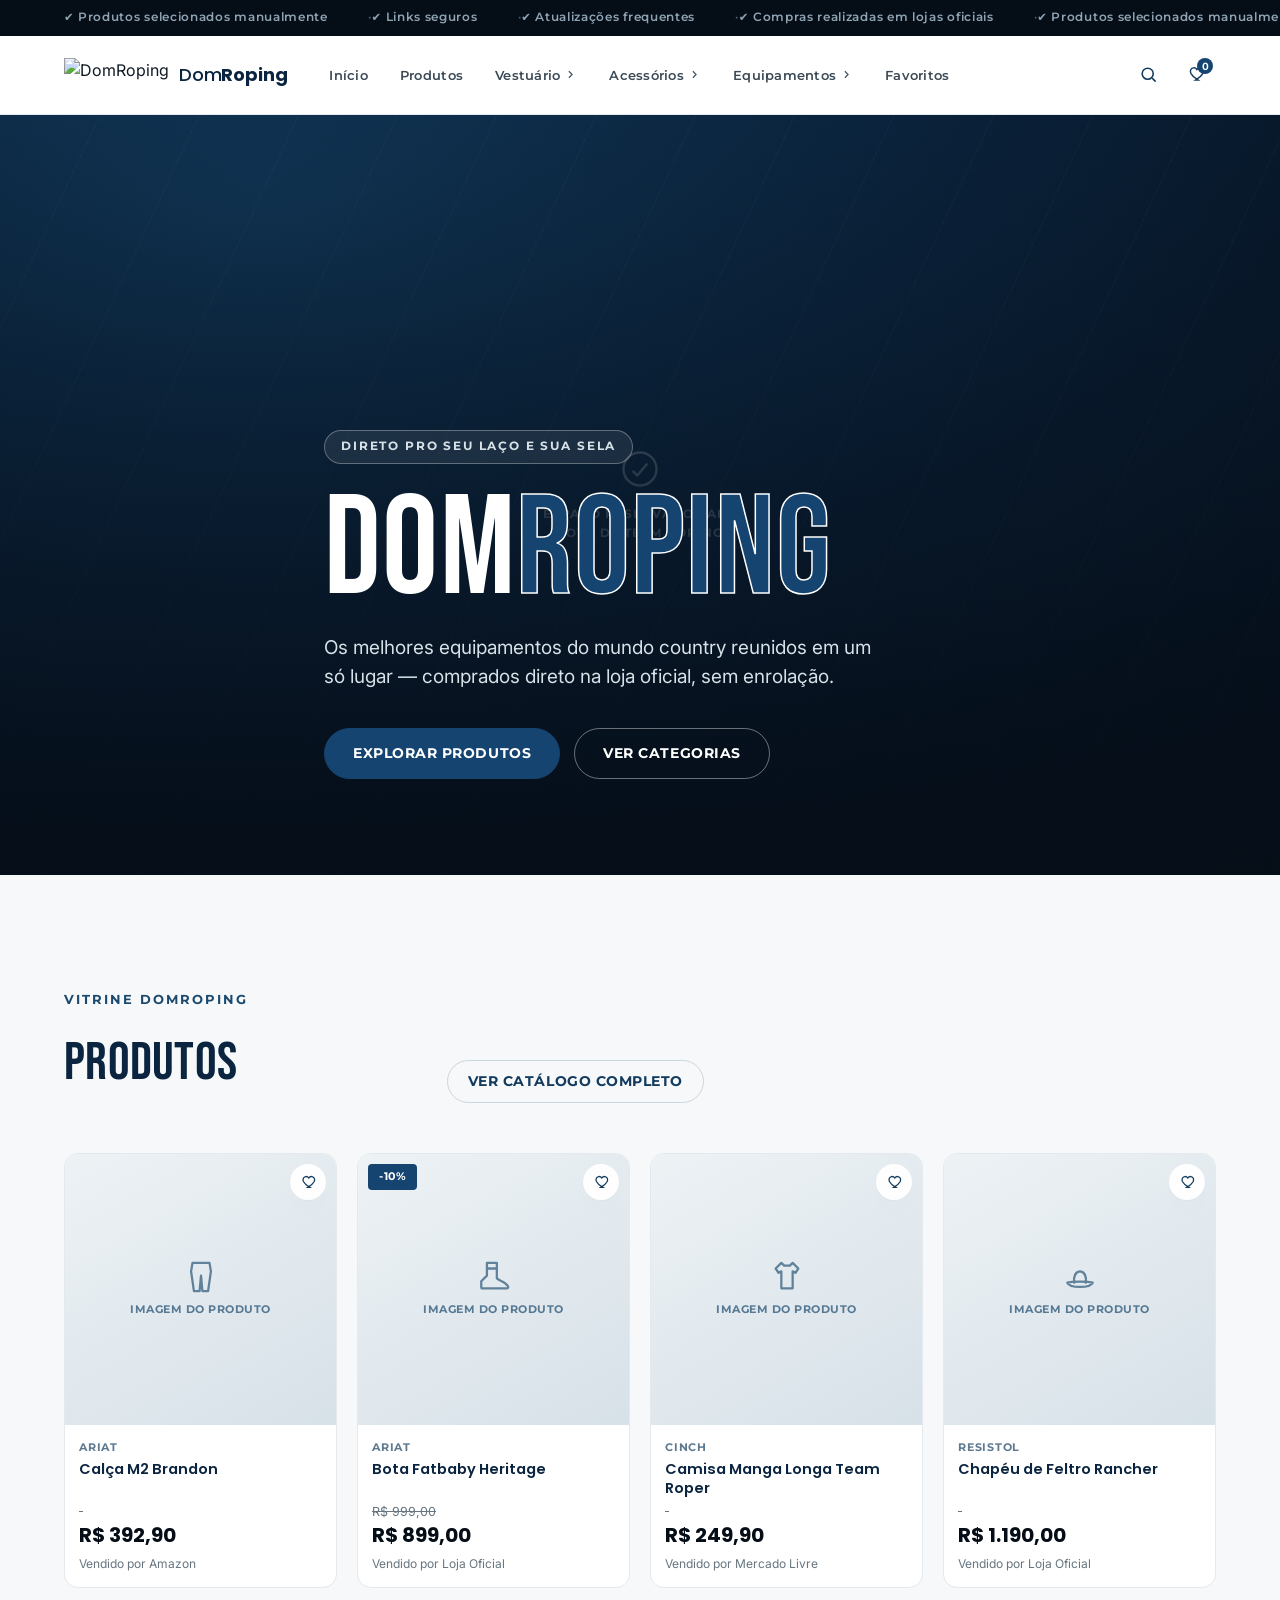
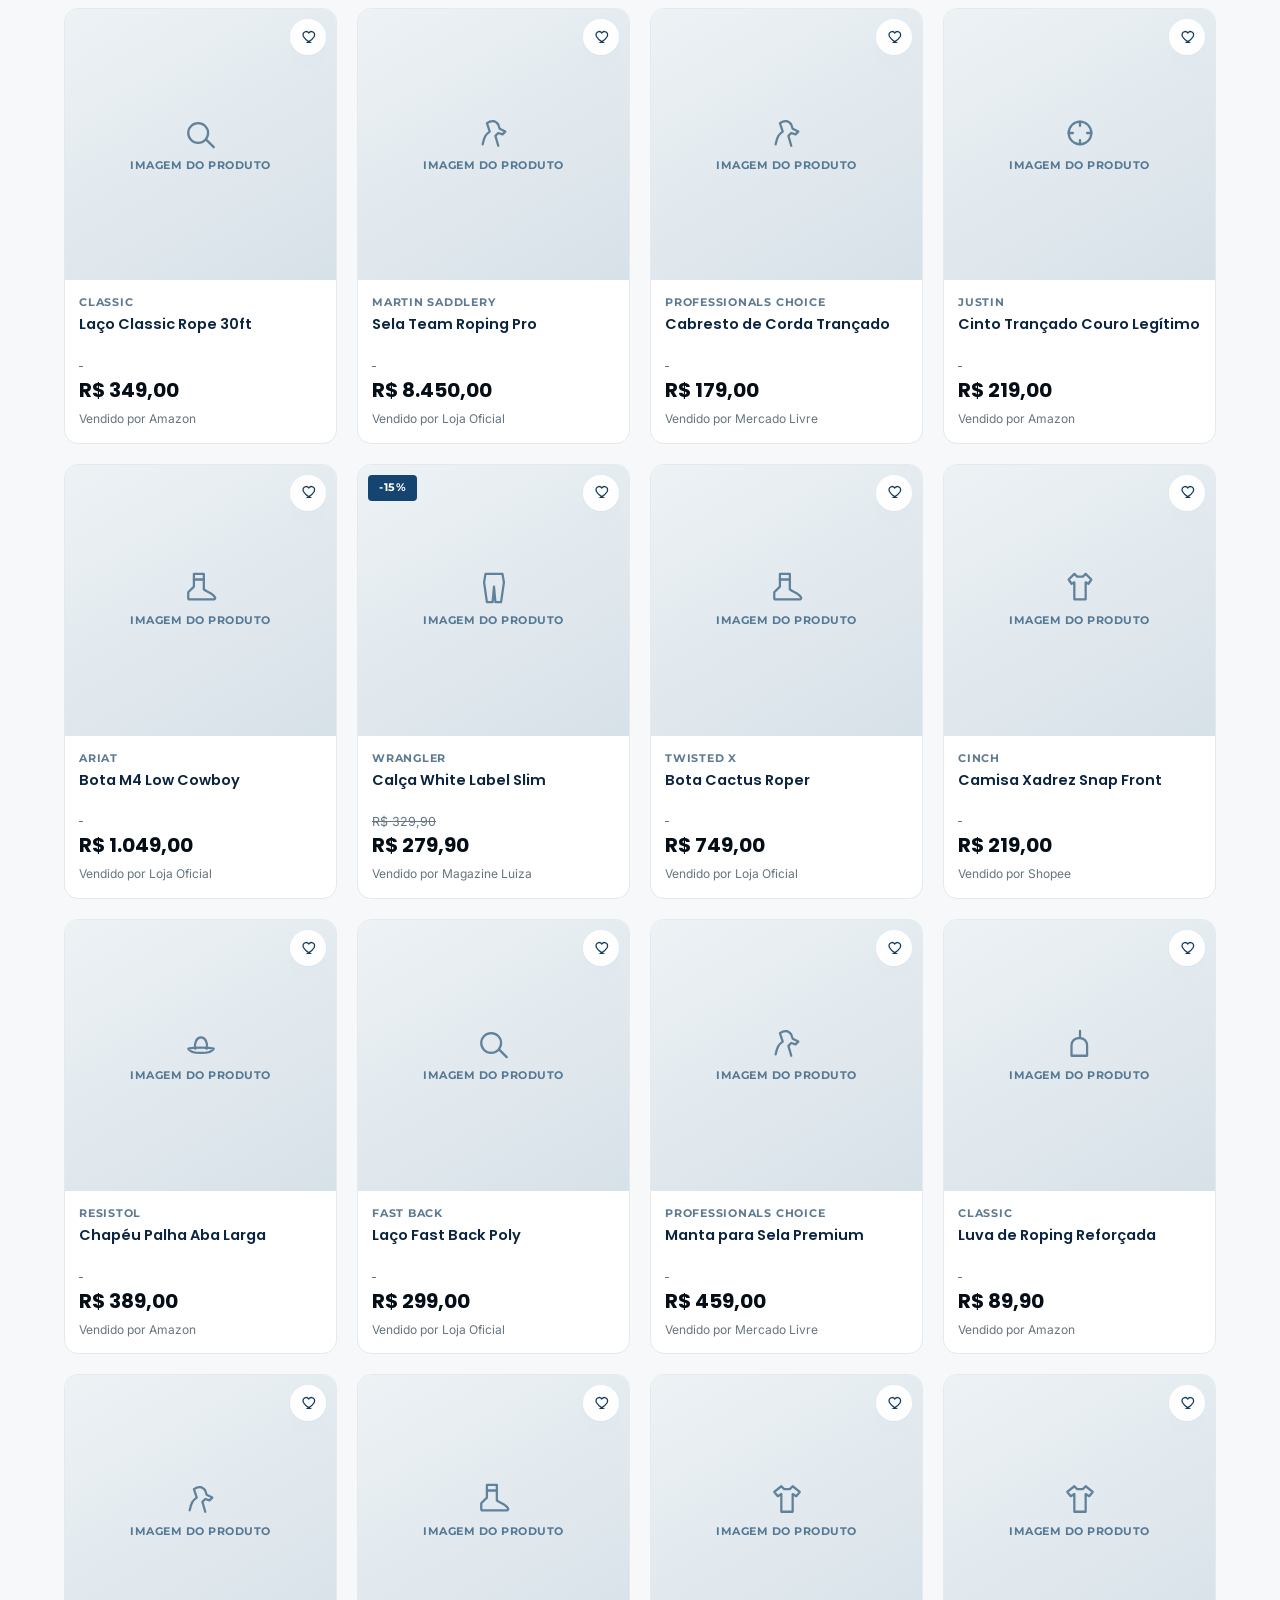
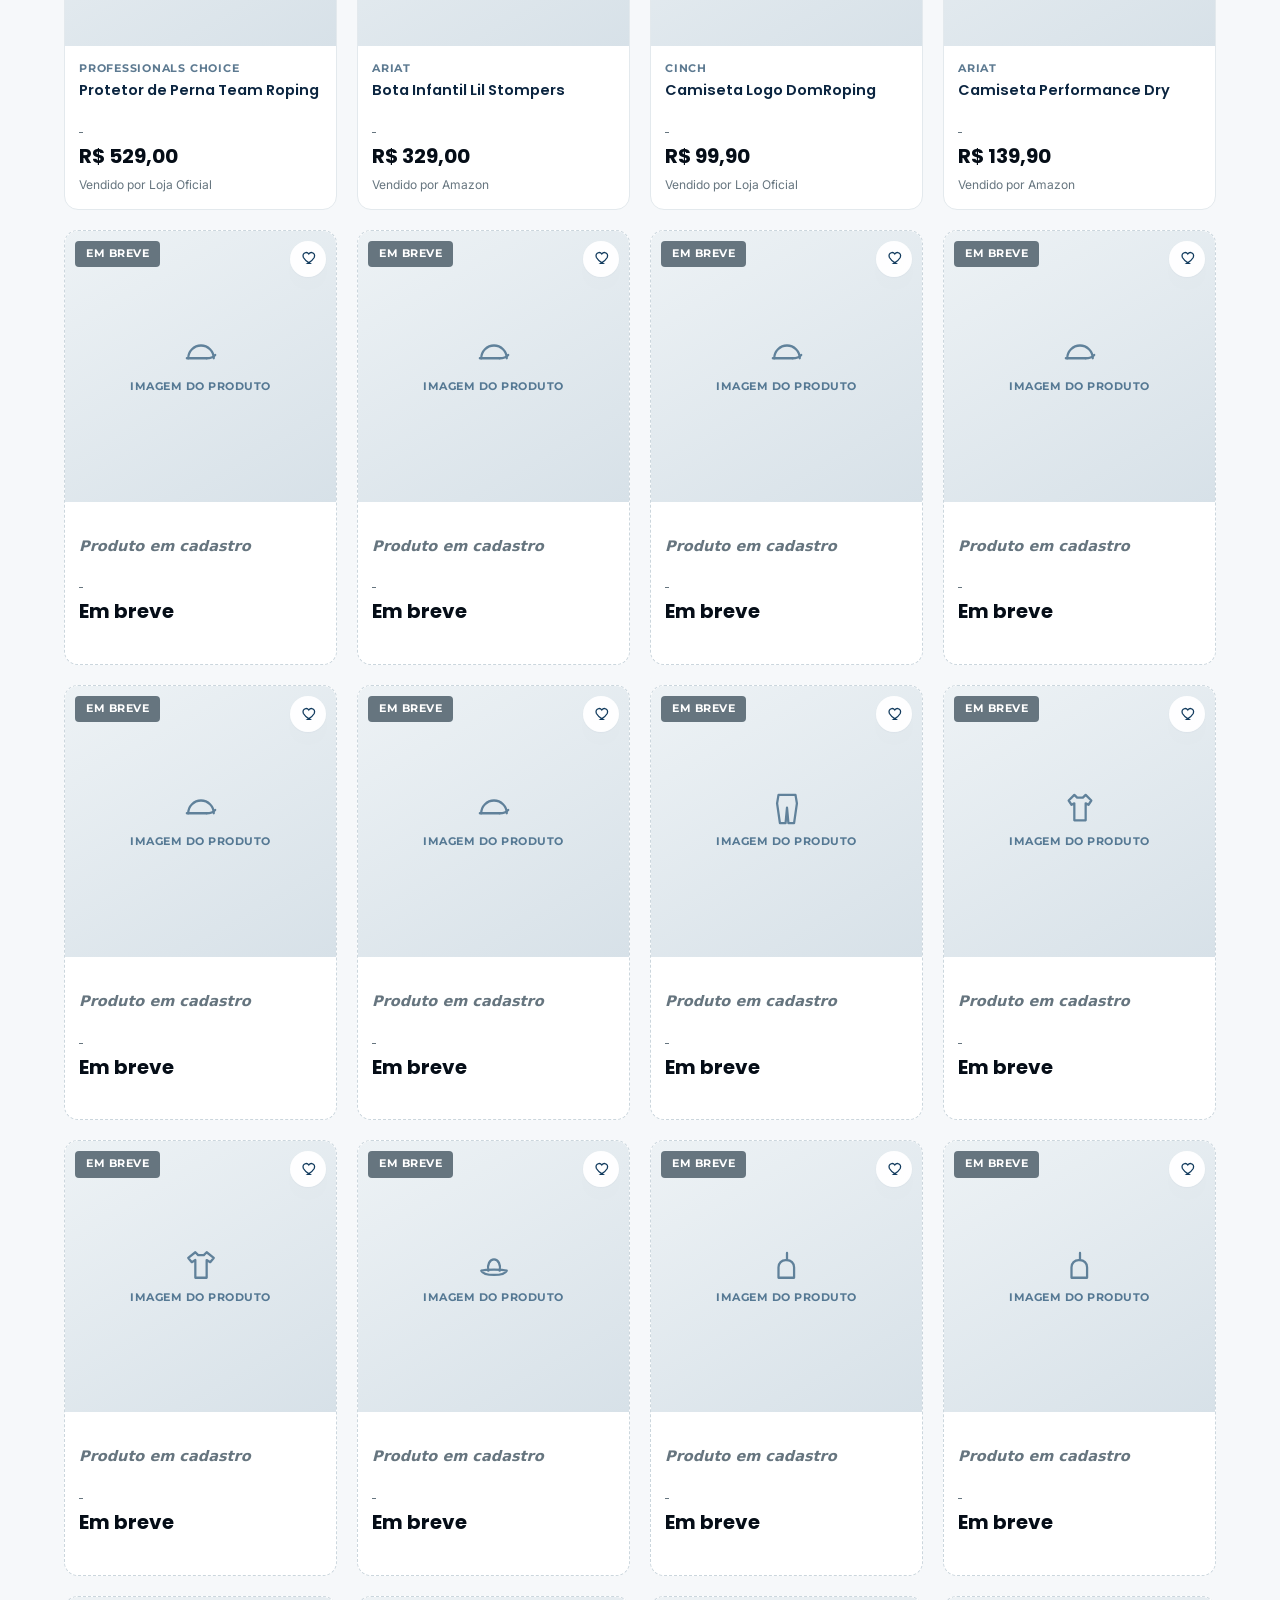
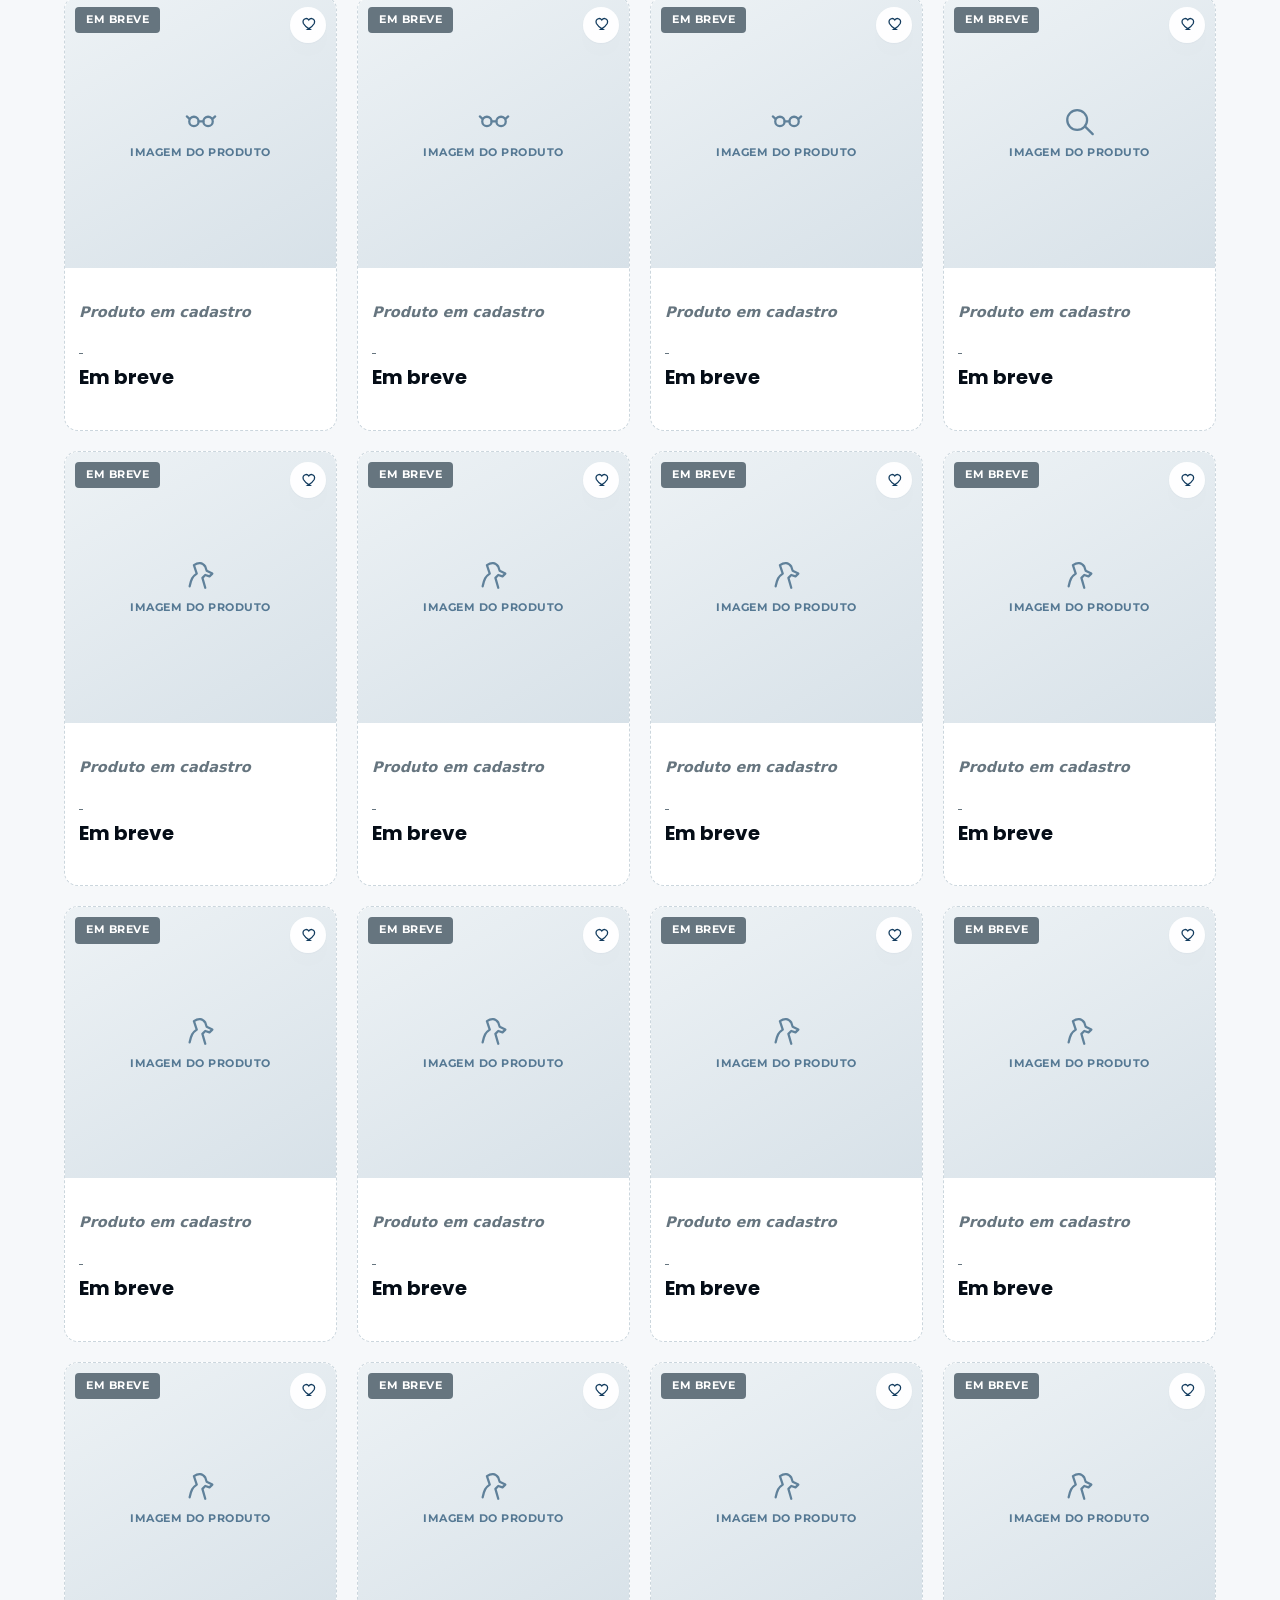
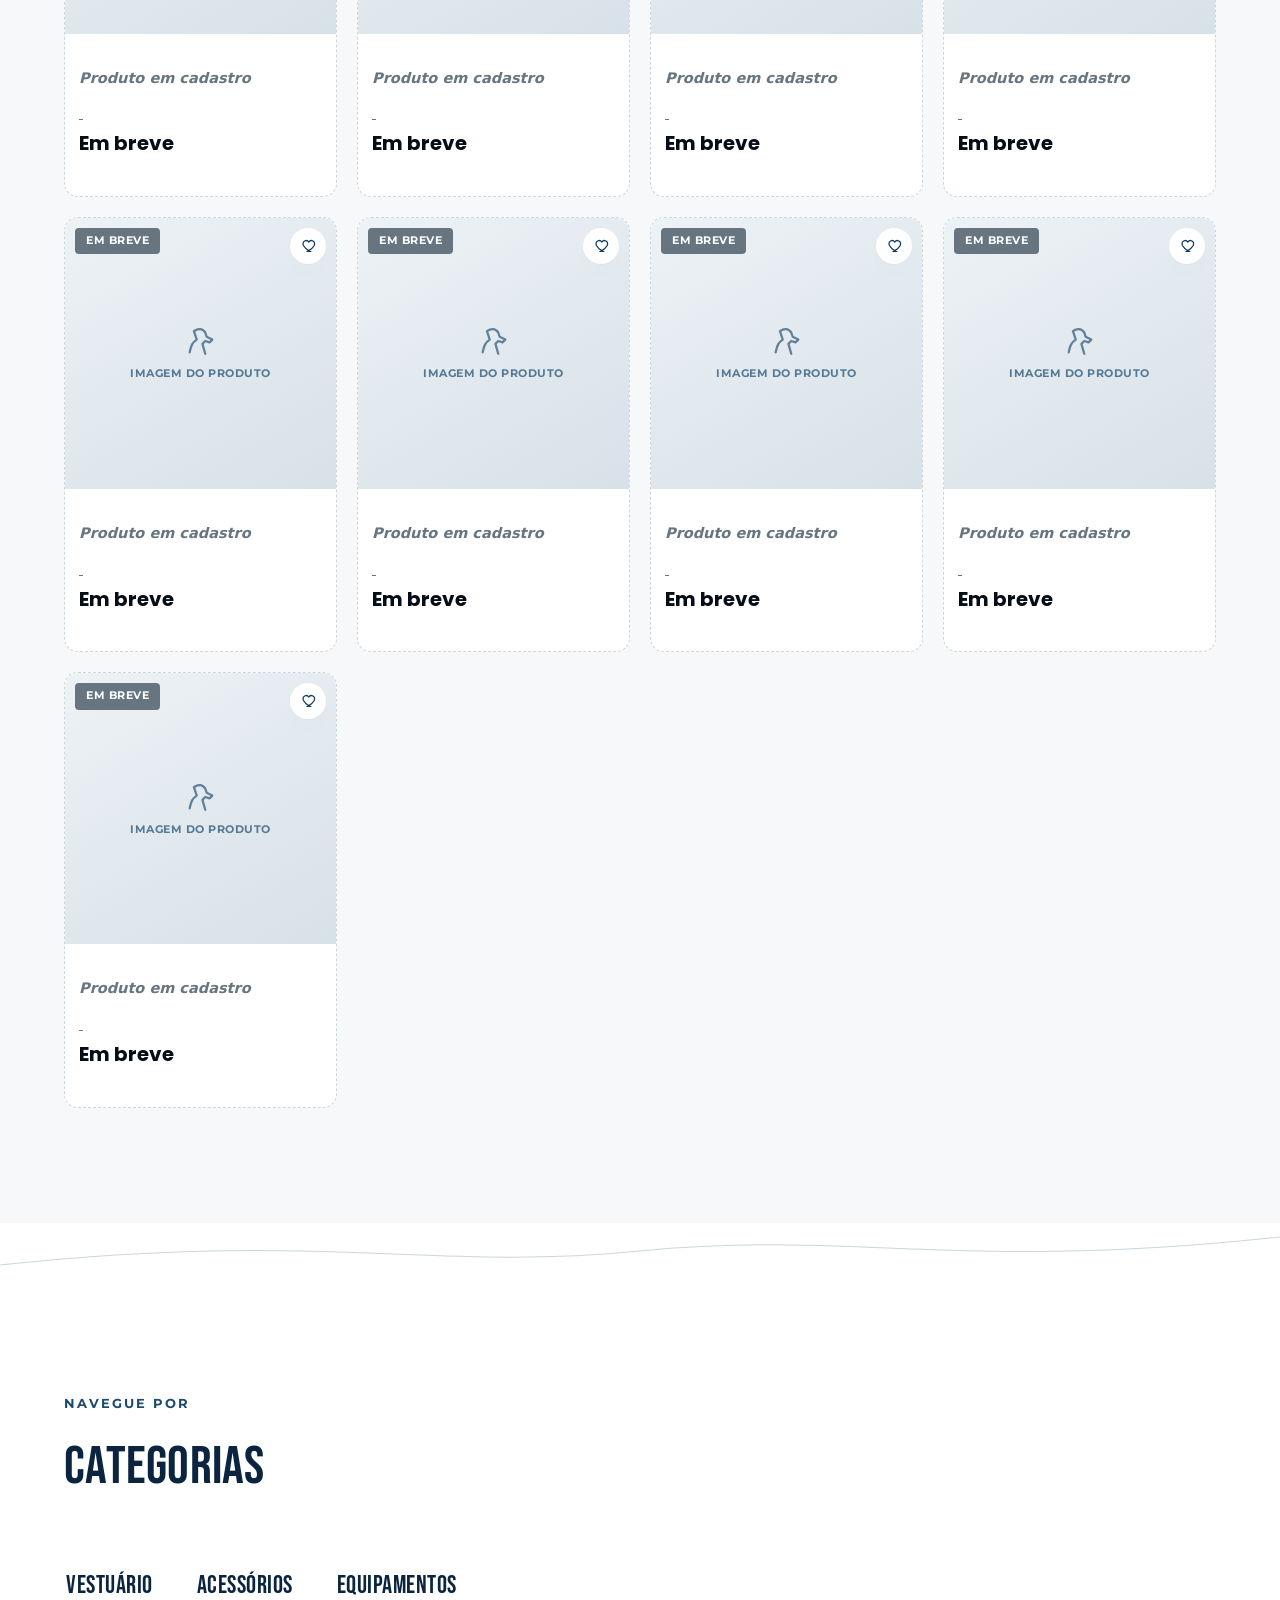
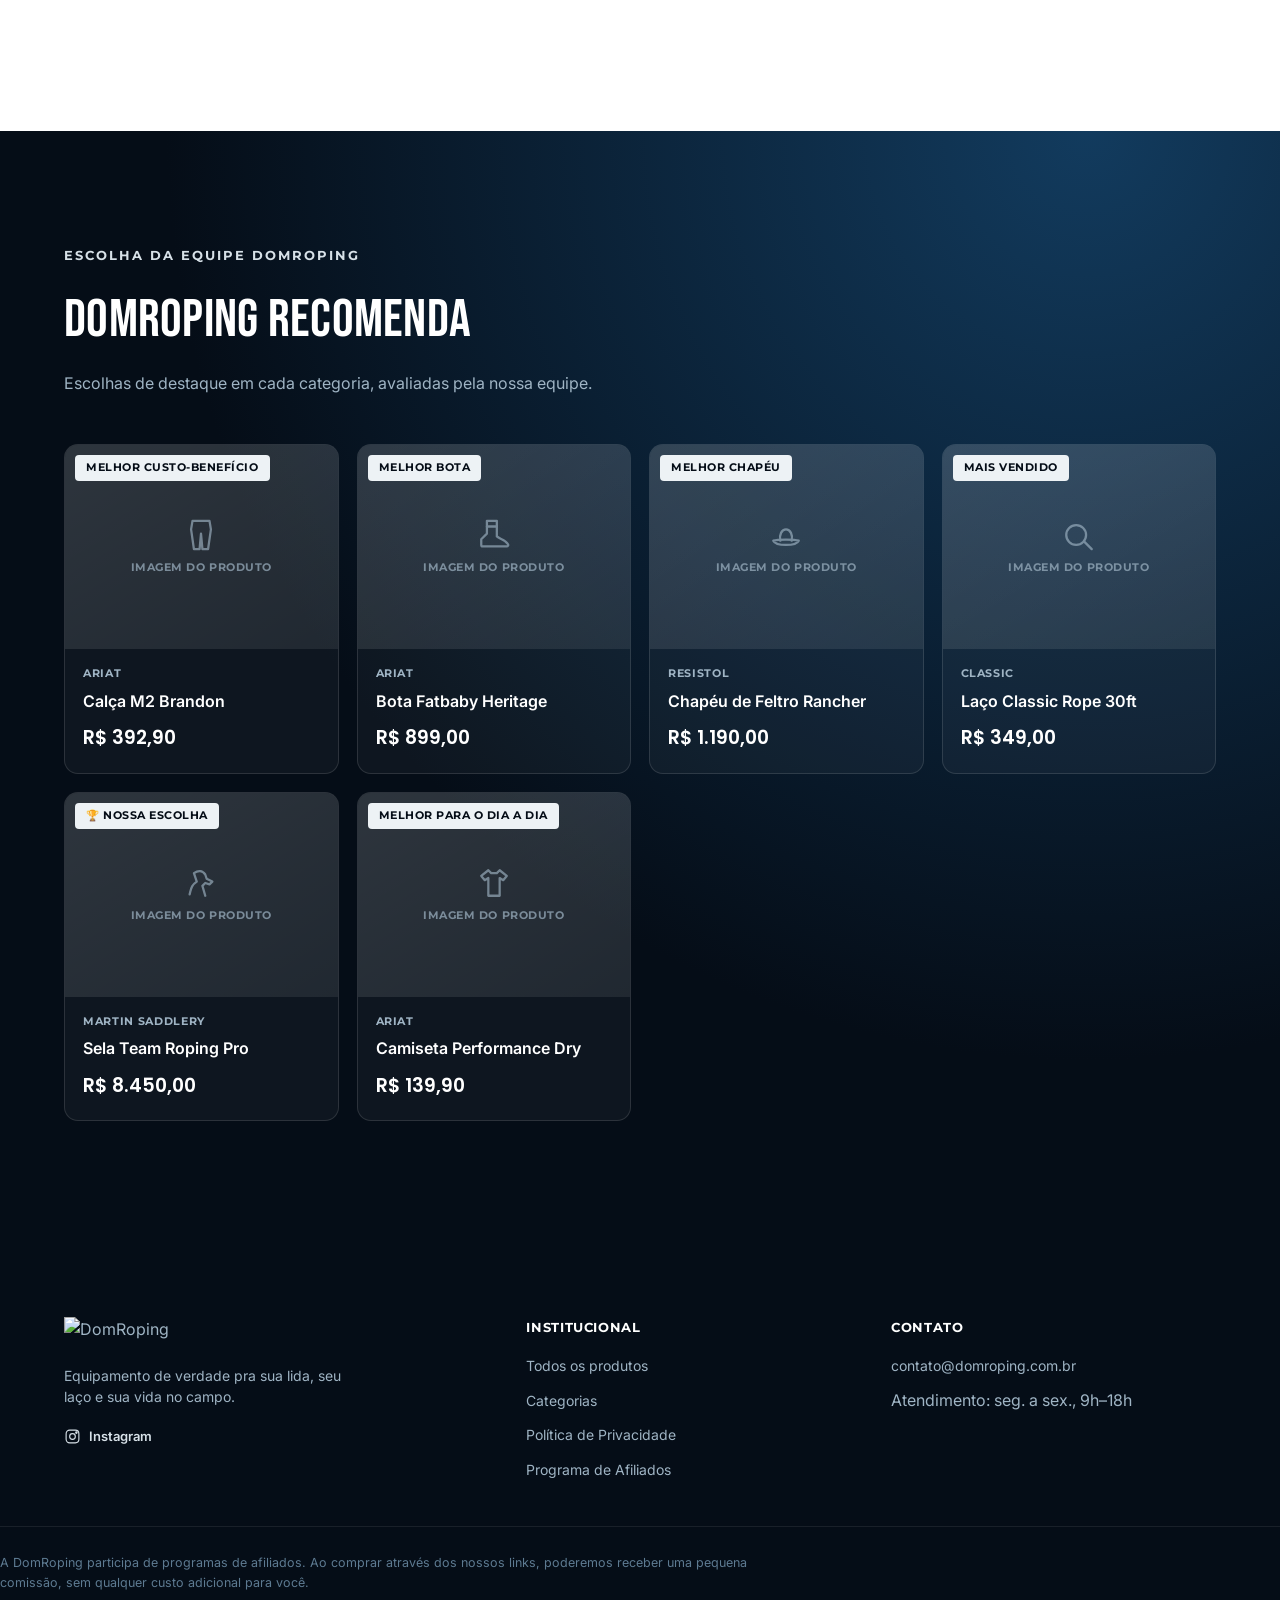
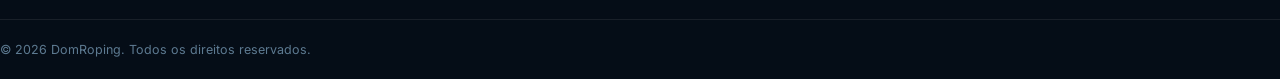
==== commit f68615c6: "Add files via upload" ====
--- a/index.html
+++ b/index.html
@@ -60,7 +60,7 @@
           <button class="search__toggle" id="searchToggle" aria-label="Abrir busca">
             <svg viewBox="0 0 24 24" fill="none" stroke="currentColor" stroke-width="2"><circle cx="11" cy="11" r="7"/><line x1="21" y1="21" x2="16.65" y2="16.65"/></svg>
           </button>
-          <input type="text" id="searchInput" class="search__input" placeholder="Buscar marca, categoria ou produto…" autocomplete="off">
+          <input type="text" id="searchInput" class="search__input" placeholder="Buscar categoria ou produto…" autocomplete="off">
         </div>
 
         <button class="icon-btn" id="favoritesBtn" aria-label="Favoritos">
--- a/style.css
+++ b/style.css
@@ -1,33 +1,10 @@
 /* ==========================================================================
    DOMROPING — STYLE SHEET
-   Equipamento de verdade pra sua lida, seu laço e sua vida no campo.
-
-   Índice:
-   1. Tokens (cores, tipografia, espaçamento)
-   2. Reset e base
-   3. Utilitários / layout
-   4. Barra de confiança
-   5. Cabeçalho / navegação / busca
-   6. Hero
-   7. Categorias
-   8. Divisor "chifre" (elemento de assinatura da marca)
-   9. Filtros e grade de produtos
-   10. Cards de produto
-   11. Achados da semana / mais vendidos (carrossel horizontal)
-   12. DomRoping Recomenda
-   13. Marcas
-   14. Sobre
-   15. Diferenciais
-   16. Avaliações
-   17. Rodapé
-   18. Toast
-   19. Scroll reveal / motion
-   20. Responsivo
+   Equipamentos premium pro mundo country.
    ========================================================================== */
 
 /* ---------- 1. TOKENS ---------- */
 :root{
-  /* Paleta — azul petróleo / prata + acento "couro" (identidade DomRoping) */
   --navy-950:#050D17;
   --navy-900:#0B2540;
   --navy-800:#123B5E;
@@ -50,13 +27,11 @@
   --action-600:#154471;    /* azul de ação — CTAs e badges, mais vivo que o navy de fundo */
   --action-700:#0E304F;
 
-  /* Tipografia */
   --font-display:'Poppins', system-ui, sans-serif;
-  --font-western:'Bebas Neue', 'Poppins', system-ui, sans-serif; /* títulos de impacto, aba do chapéu */
+  --font-western:'Bebas Neue', 'Poppins', system-ui, sans-serif;
   --font-body:'Inter', system-ui, sans-serif;
   --font-label:'Montserrat', system-ui, sans-serif;
 
-  /* Espaçamento */
   --gutter: clamp(20px, 5vw, 64px);
   --section-pad: clamp(56px, 9vw, 120px);
   --radius-sm: 8px;
@@ -96,6 +71,7 @@
 h1,h2,h3,h4{ font-family: var(--font-display); margin:0; color: var(--navy-900); }
 p{ margin:0; }
 :focus-visible{ outline: 2px solid var(--navy-700); outline-offset: 3px; }
+[hidden]{ display:none !important; }
 
 /* ---------- 3. UTILITÁRIOS ---------- */
 .container{
@@ -107,6 +83,8 @@
 .section{ padding-block: var(--section-pad); }
 .section--muted{ background: var(--paper-50); }
 .section__head{ max-width: 640px; margin-bottom: clamp(28px, 4vw, 48px); }
+.section__head--split{ display:flex; align-items:flex-end; justify-content:space-between; gap:20px; flex-wrap:wrap; }
+.section__head-cta{ flex-shrink:0; margin-bottom:2px; }
 .section__title{ font-family: var(--font-western); font-size: clamp(34px, 4.4vw, 54px); font-weight: 400; letter-spacing: 0.005em; text-transform: uppercase; }
 .section__title--light{ color: var(--paper-0); }
 .section__desc{ margin-top:10px; color: var(--ink-500); font-size: 16px; }
@@ -174,9 +152,9 @@
   .trust-bar__track{ animation: none; }
 }
 
-/* ---------- 5. CABEÇALHO ---------- */
+/* ---------- 5. CABEÇALHO / NAVEGAÇÃO ---------- */
 .header{
-  position: sticky; top:0; z-index: 100;
+  position: sticky; top:0; z-index: 500;
   background: rgba(255,255,255,0.92);
   backdrop-filter: saturate(180%) blur(14px);
   border-bottom: 1px solid var(--line);
@@ -291,6 +269,7 @@
 .search-result__thumb{ width:44px; height:44px; border-radius:8px; flex-shrink:0; }
 .search-result__name{ font-size:14px; font-weight:600; color: var(--ink-900); }
 .search-result__meta{ font-size:12.5px; color: var(--ink-500); }
+.search-result--all{ justify-content:center; padding:12px; font-weight:700; color: var(--navy-800); font-size:13.5px; border-top:1px solid var(--line); margin-top:4px; }
 
 /* ---------- 6. HERO ---------- */
 .hero{
@@ -346,7 +325,7 @@
 .btn--primary{ background: var(--action-600); color: #fff; border-color: var(--action-600); }
 .btn--primary:hover{ background: var(--action-700); border-color: var(--action-700); transform: translateY(-2px); box-shadow: 0 14px 30px -10px rgba(0,0,0,0.5); }
 
-/* ---------- 8. DIVISOR — elemento de assinatura (trança de corda) ---------- */
+/* ---------- 8. DIVISOR — elemento de assinatura ---------- */
 .horn-divider{ line-height:0; color: var(--line-strong); }
 .horn-divider svg{ width:100%; height:56px; display:block; }
 .horn-divider path{ stroke: currentColor; stroke-width: 1.4; fill:none; }
@@ -374,8 +353,6 @@
 }
 .category-tag:hover::after,
 .category-tag:focus-visible::after{ transform: scaleX(1); }
-.category-tag--marcas{ color: var(--action-600); }
-.category-tag--marcas::after{ background: var(--action-600); }
 
 /* Página Categorias: nível principal maior/mais espaçado (sensação de
    "capítulo"), nível de subcategoria no tamanho padrão. */
@@ -389,9 +366,6 @@
   color: var(--ink-500); transition: color .2s ease;
 }
 .categories-back:hover{ color: var(--navy-900); }
-
-.section__head--split{ display:flex; align-items:flex-end; justify-content:space-between; gap:20px; flex-wrap:wrap; }
-.section__head-cta{ flex-shrink:0; margin-bottom:2px; }
 
 /* ---------- 9. FILTROS ---------- */
 .filters{
@@ -423,6 +397,17 @@
 .empty-state--favorites p{ color: var(--ink-500); max-width: 42ch; }
 .empty-state--favorites .btn{ margin-top:8px; }
 
+/* Chips de subcategoria (ex.: dentro de Acessórios) */
+.subcat-chips{ display:flex; flex-wrap:wrap; gap:8px; margin-bottom:18px; }
+.subcat-chip{
+  padding: 8px 16px; border-radius:999px; border:1px solid var(--line-strong);
+  background: var(--paper-0); color: var(--ink-700); font-family: var(--font-label);
+  font-size: 12.5px; font-weight:700; letter-spacing:0.02em;
+  transition: background-color .2s ease, color .2s ease, border-color .2s ease;
+}
+.subcat-chip:hover{ border-color: var(--navy-700); }
+.subcat-chip.is-active{ background: var(--navy-900); border-color: var(--navy-900); color:#fff; }
+
 .products-grid{
   display:grid;
   grid-template-columns: repeat(auto-fill, minmax(240px, 1fr));
@@ -457,6 +442,10 @@
 }
 .product-placeholder svg{ width:34px; height:34px; opacity:.65; }
 .product-placeholder span{ font-family: var(--font-label); font-size: 10.5px; font-weight:700; letter-spacing:0.05em; text-transform:uppercase; opacity:.7; }
+.product-placeholder--sm svg{ width:20px; height:20px; }
+.product-placeholder--sm span{ display:none; }
+.product-placeholder--lg svg{ width:52px; height:52px; }
+.product-placeholder--lg span{ font-size:12px; }
 
 .product-card__fav{
   position:absolute; top:10px; right:10px; width:36px; height:36px; border-radius:50%;
@@ -487,12 +476,7 @@
 .product-card__price{ display:block; font-family: var(--font-display); font-size: 20px; line-height:1.25; font-weight:700; color: var(--navy-950); }
 .product-card__store{ font-size: 12px; line-height:1.3; color: var(--ink-500); margin-top:4px; overflow:hidden; text-overflow:ellipsis; white-space:nowrap; }
 
-.product-placeholder--sm svg{ width:20px; height:20px; }
-.product-placeholder--sm span{ display:none; }
-.product-placeholder--lg svg{ width:52px; height:52px; }
-.product-placeholder--lg span{ font-size:12px; }
-
-/* ---------- 11. LINHAS HORIZONTAIS (achados / mais vendidos) ---------- */
+/* ---------- 11. LINHAS HORIZONTAIS (relacionados) ---------- */
 .products-row{
   display:flex; gap:20px; overflow-x:auto; padding-bottom: 10px; scroll-snap-type: x proximity;
   -webkit-overflow-scrolling: touch; touch-action: pan-x;
@@ -535,34 +519,7 @@
 .recommend-card__brand{ font-family: var(--font-label); font-size: 11px; font-weight:700; letter-spacing:0.06em; text-transform:uppercase; color: var(--steel-300); }
 .recommend-card__price{ font-family: var(--font-display); font-size:19px; font-weight:600; color:#fff; margin-top:4px; }
 
-/* ---------- 13. MARCAS ---------- */
-.brands-grid{
-  display:grid;
-  grid-template-columns: repeat(auto-fill, minmax(160px, 1fr));
-  gap: 14px;
-}
-.brand-card{
-  display:flex; flex-direction:column; align-items:center; justify-content:center; text-align:center; gap:6px;
-  padding: 26px 16px;
-  border: 1px solid var(--line);
-  border-radius: var(--radius-md);
-  background: var(--paper-0);
-  font-family: var(--font-display); font-weight:600; font-size:15px; letter-spacing:0.01em;
-  color: var(--ink-700);
-  transition: transform .25s var(--ease), box-shadow .25s var(--ease), color .25s var(--ease), border-color .25s var(--ease);
-}
-.brand-card:hover, .brand-card.is-active{
-  transform: translateY(-4px);
-  box-shadow: var(--shadow-card-hover);
-  color: var(--navy-900);
-  border-color: transparent;
-}
-.brand-card.is-active{ background: var(--silver-100); }
-.brand-card__name{ font-size:15px; }
-.brand-card__count{ font-family: var(--font-body); font-weight:400; font-size:12px; color: var(--ink-500); }
-
-
-/* ---------- 14. SOBRE ---------- */
+/* ---------- 13. SOBRE ---------- */
 .about__grid{
   display:grid; grid-template-columns: 1.1fr 0.9fr; gap: clamp(30px, 6vw, 80px); align-items:center;
 }
@@ -575,7 +532,7 @@
 }
 .about__mark img{ width:100%; max-width:260px; opacity:.9; }
 
-/* ---------- 15. DIFERENCIAIS ---------- */
+/* ---------- 14. DIFERENCIAIS ---------- */
 .diff-grid{
   display:grid; grid-template-columns: repeat(auto-fit, minmax(200px, 1fr)); gap: 18px;
 }
@@ -589,7 +546,7 @@
 .diff-card__icon svg{ width:100%; height:100%; }
 .diff-card__title{ font-family: var(--font-display); font-weight:600; font-size:15.5px; color: var(--navy-900); }
 
-/* ---------- 16. AVALIAÇÕES ---------- */
+/* ---------- 15. AVALIAÇÕES ---------- */
 .reviews__placeholder{
   display:flex; flex-direction:column; align-items:center; gap:16px; text-align:center;
   padding: 50px var(--gutter);
@@ -599,7 +556,7 @@
 .reviews__placeholder svg{ width:38px; height:38px; opacity:.5; }
 .reviews__placeholder p{ font-size:15px; max-width: 46ch; }
 
-/* ---------- 17. RODAPÉ ---------- */
+/* ---------- 16. RODAPÉ ---------- */
 .footer{ background: var(--navy-950); color: var(--steel-300); padding-top: clamp(50px, 8vw, 80px); }
 .footer__grid{
   display:grid; grid-template-columns: 1.3fr 1fr 1fr; gap: 40px;
@@ -619,19 +576,19 @@
 
 .footer__bottom{ padding: 20px 0; font-size:12.5px; color: var(--steel-500); }
 
-/* ---------- 18. TOAST ---------- */
+/* ---------- 17. TOAST ---------- */
 .toast{
   position: fixed; left:50%; bottom: 26px; transform: translate(-50%, 20px);
   background: var(--navy-950); color: #fff;
   font-size: 13.5px; font-weight:500;
   padding: 12px 20px; border-radius: 999px;
   box-shadow: 0 20px 40px -12px rgba(0,0,0,0.4);
-  opacity:0; pointer-events:none; z-index: 200;
+  opacity:0; pointer-events:none; z-index: 800;
   transition: opacity .3s var(--ease), transform .3s var(--ease);
 }
 .toast.is-visible{ opacity:1; transform: translate(-50%, 0); }
 
-/* ---------- 19. SCROLL REVEAL ---------- */
+/* ---------- 18. SCROLL REVEAL ---------- */
 [data-reveal]{
   opacity:0; transform: translateY(24px);
   transition: opacity .7s var(--ease), transform .7s var(--ease);
@@ -645,7 +602,134 @@
 [data-reveal-group].is-visible > *:nth-child(5){ transition-delay: .24s; }
 [data-reveal-group].is-visible > *:nth-child(n+6){ transition-delay: .28s; }
 
-/* ---------- 20. RESPONSIVO ---------- */
+/* ==========================================================================
+   19. PÁGINA DE CATÁLOGO / CATEGORIA — FAIXA DE TÍTULO E BREADCRUMB
+   ========================================================================== */
+.page-head{
+  background: var(--paper-50);
+  border-bottom: 1px solid var(--line);
+  padding-block: 28px clamp(28px, 4vw, 44px);
+}
+.breadcrumb{
+  display:flex; align-items:center; gap:8px; flex-wrap:wrap;
+  font-size: 12.5px; color: var(--ink-500); margin-bottom: 16px;
+}
+.breadcrumb a{ color: var(--ink-500); transition: color .2s ease; }
+.breadcrumb a:hover{ color: var(--navy-800); }
+.breadcrumb span:last-child{ color: var(--navy-800); font-weight:600; }
+.breadcrumb--inline{ margin-bottom: 14px; }
+.page-head__title{ font-family: var(--font-western); font-size: clamp(34px, 5vw, 50px); font-weight:400; letter-spacing:0.005em; text-transform: uppercase; }
+.page-head__desc{ margin-top:8px; color: var(--ink-500); font-size:15px; max-width:60ch; }
+
+/* ==========================================================================
+   20. PRODUTO NÃO ENCONTRADO
+   ========================================================================== */
+.product-not-found{ padding: clamp(60px, 12vw, 120px) var(--gutter); text-align:center; }
+.product-not-found h1{ font-size: clamp(26px, 4vw, 36px); margin-bottom:12px; }
+.product-not-found p{ color: var(--ink-500); margin-bottom: 24px; }
+
+/* ==========================================================================
+   21. PÁGINA DE PRODUTO — GALERIA (3 fotos, setas, miniaturas)
+   ========================================================================== */
+.product-detail{
+  display:grid; grid-template-columns: minmax(0, 1.05fr) minmax(0, 0.95fr);
+  gap: clamp(28px, 5vw, 64px);
+  padding-block: clamp(24px, 4vw, 48px) clamp(56px, 8vw, 100px);
+  align-items:flex-start;
+}
+
+.gallery{ position: sticky; top: 100px; }
+.gallery__main{ position:relative; }
+.gallery__stage{
+  position:relative; aspect-ratio: 1 / 1; width:100%;
+  border-radius: var(--radius-lg); overflow:hidden; background: var(--silver-100);
+  border: 1px solid var(--line);
+}
+.gallery__slide{
+  position:absolute; inset:0; opacity:0; transition: opacity .35s var(--ease);
+  display:flex; align-items:center; justify-content:center;
+}
+.gallery__slide.is-active{ opacity:1; }
+.gallery__slide img{ width:100%; height:100%; object-fit:cover; }
+
+.gallery__arrow{
+  position:absolute; top:50%; translate: 0 -50%; z-index:2;
+  width: 42px; height:42px; border-radius:50%; border:none;
+  background: rgba(255,255,255,0.92); color: var(--navy-900);
+  display:flex; align-items:center; justify-content:center;
+  box-shadow: var(--shadow-card); backdrop-filter: blur(4px);
+  transition: transform .2s ease, background-color .2s ease;
+}
+.gallery__arrow svg{ width:20px; height:20px; }
+.gallery__arrow:hover{ transform: translateY(-50%) scale(1.08); background:#fff; }
+.gallery__arrow--prev{ left:14px; }
+.gallery__arrow--next{ right:14px; }
+
+.gallery__dots{
+  position:absolute; bottom:14px; left:50%; translate: -50% 0; z-index:2;
+  display:flex; gap:7px;
+}
+.gallery__dot{ width:7px; height:7px; border-radius:50%; background: rgba(255,255,255,0.55); border:1.5px solid rgba(11,37,64,0.25); transition: background-color .2s ease, transform .2s ease; }
+.gallery__dot.is-active{ background: var(--navy-900); border-color: var(--navy-900); transform: scale(1.2); }
+
+.gallery__thumbs{ display:flex; gap:10px; margin-top:14px; }
+.gallery__thumb{
+  width:72px; height:72px; border-radius: var(--radius-sm); overflow:hidden;
+  border: 2px solid transparent; background: var(--silver-100); flex-shrink:0;
+  transition: border-color .2s ease, opacity .2s ease;
+  opacity: .7;
+}
+.gallery__thumb img{ width:100%; height:100%; object-fit:cover; }
+.gallery__thumb.is-active{ border-color: var(--navy-800); opacity:1; }
+.gallery__thumb .product-placeholder{ padding:0; }
+
+/* ==========================================================================
+   22. PÁGINA DE PRODUTO — INFORMAÇÕES
+   ========================================================================== */
+.product-info__brand{ font-family: var(--font-label); font-size: 12.5px; font-weight:700; letter-spacing:0.08em; text-transform:uppercase; color: var(--steel-500); }
+.product-info__name{ font-size: clamp(24px, 3.2vw, 34px); margin-top:6px; margin-bottom:16px; }
+
+.product-info__prices{ display:flex; align-items:baseline; gap:12px; flex-wrap:wrap; margin-bottom:22px; }
+.product-info__price{ font-family: var(--font-display); font-size: clamp(26px, 3vw, 32px); font-weight:700; color: var(--navy-900); }
+.product-info__price-old{ font-size:16px; color: var(--ink-500); text-decoration: line-through; }
+.product-info__discount{ font-family: var(--font-label); font-size:12.5px; font-weight:700; background: var(--navy-900); color:#fff; padding:5px 11px; border-radius:4px; }
+
+.btn--buy{
+  width:100%; background: var(--action-600); color:#fff; padding: 18px 24px;
+  font-size:14.5px; border-radius: 12px;
+}
+.btn--buy:hover{ background: var(--action-700); transform: translateY(-2px); box-shadow: var(--shadow-card-hover); }
+.btn--buy svg{ width:18px; height:18px; }
+
+.product-info__store{ text-align:center; font-size:13px; color: var(--ink-500); margin-top:10px; }
+
+.product-info__fav{
+  display:inline-flex; align-items:center; gap:8px; margin-top:18px;
+  background:none; border:1px solid var(--line-strong); border-radius:999px;
+  padding: 10px 18px; color: var(--ink-700); font-size:13.5px; font-weight:600;
+  transition: border-color .2s ease, color .2s ease;
+}
+.product-info__fav svg{ width:17px; height:17px; }
+.product-info__fav:hover{ border-color: var(--navy-800); }
+.product-info__fav.is-active{ color: var(--action-600); border-color: var(--action-600); }
+.product-info__fav.is-active svg{ fill: currentColor; }
+
+.product-info__block{ margin-top: 32px; padding-top: 24px; border-top: 1px solid var(--line); }
+.product-info__block h2{ font-size:16px; margin-bottom:12px; }
+.product-info__block p{ color: var(--ink-700); font-size:15px; }
+.product-info__block ul{ display:grid; gap:8px; }
+.product-info__block ul li{ font-size:14.5px; color: var(--ink-700); padding-left:18px; position:relative; }
+.product-info__block ul li::before{ content:""; position:absolute; left:0; top:8px; width:6px; height:6px; border-radius:50%; background: var(--navy-700); }
+
+.product-info__meta{ display:flex; gap:32px; margin-top:28px; flex-wrap:wrap; }
+.product-info__meta div{ display:flex; flex-direction:column; gap:4px; }
+.product-info__meta span{ font-family: var(--font-label); font-size:11px; font-weight:700; letter-spacing:0.06em; text-transform:uppercase; color: var(--ink-500); }
+.product-info__meta a{ font-size:14px; color: var(--navy-800); font-weight:600; }
+.product-info__meta a:hover{ text-decoration:underline; }
+
+/* ==========================================================================
+   23. RESPONSIVO
+   ========================================================================== */
 @media (max-width: 980px){
   .menu-toggle{ display:flex; }
   .about__grid{ grid-template-columns: 1fr; }
@@ -667,7 +751,7 @@
     background: var(--paper-0);
     transform: translateX(100%);
     transition: transform .3s var(--ease);
-    z-index: 200;
+    z-index: 850;
     overflow-y: auto;
     -webkit-overflow-scrolling: touch;
     overscroll-behavior: contain;
@@ -731,151 +815,6 @@
   .footer__grid{ grid-template-columns: 1fr; }
 }
 
-/* ==========================================================================
-   21. PÁGINA DE CATÁLOGO / CATEGORIA — FAIXA DE TÍTULO E BREADCRUMB
-   ========================================================================== */
-.page-head{
-  background: var(--paper-50);
-  border-bottom: 1px solid var(--line);
-  padding-block: 28px clamp(28px, 4vw, 44px);
-}
-.breadcrumb{
-  display:flex; align-items:center; gap:8px; flex-wrap:wrap;
-  font-size: 12.5px; color: var(--ink-500); margin-bottom: 16px;
-}
-.breadcrumb a{ color: var(--ink-500); transition: color .2s ease; }
-.breadcrumb a:hover{ color: var(--navy-800); }
-.breadcrumb span:last-child{ color: var(--navy-800); font-weight:600; }
-.breadcrumb--inline{ margin-bottom: 14px; }
-.page-head__title{ font-family: var(--font-western); font-size: clamp(34px, 5vw, 50px); font-weight:400; letter-spacing:0.005em; text-transform: uppercase; }
-.page-head__desc{ margin-top:8px; color: var(--ink-500); font-size:15px; max-width:60ch; }
-
-/* Chips de subcategoria (ex.: dentro de Equipamentos para Cavalo) */
-.subcat-chips{ display:flex; flex-wrap:wrap; gap:8px; margin-bottom:18px; }
-.subcat-chip{
-  padding: 8px 16px; border-radius:999px; border:1px solid var(--line-strong);
-  background: var(--paper-0); color: var(--ink-700); font-family: var(--font-label);
-  font-size: 12.5px; font-weight:700; letter-spacing:0.02em;
-  transition: background-color .2s ease, color .2s ease, border-color .2s ease;
-}
-.subcat-chip:hover{ border-color: var(--navy-700); }
-.subcat-chip.is-active{ background: var(--navy-900); border-color: var(--navy-900); color:#fff; }
-
-/* ==========================================================================
-   22. PRODUTO NÃO ENCONTRADO
-   ========================================================================== */
-.product-not-found{ padding: clamp(60px, 12vw, 120px) var(--gutter); text-align:center; }
-.product-not-found h1{ font-size: clamp(26px, 4vw, 36px); margin-bottom:12px; }
-.product-not-found p{ color: var(--ink-500); margin-bottom: 24px; }
-
-/* ==========================================================================
-   23. PÁGINA DE PRODUTO — GALERIA (3 fotos, setas, miniaturas)
-   ========================================================================== */
-.product-detail{
-  display:grid; grid-template-columns: minmax(0, 1.05fr) minmax(0, 0.95fr);
-  gap: clamp(28px, 5vw, 64px);
-  padding-block: clamp(24px, 4vw, 48px) clamp(56px, 8vw, 100px);
-  align-items:flex-start;
-}
-
-.gallery{ position: sticky; top: 100px; }
-.gallery__main{ position:relative; }
-.gallery__stage{
-  position:relative; aspect-ratio: 1 / 1; width:100%;
-  border-radius: var(--radius-lg); overflow:hidden; background: var(--silver-100);
-  border: 1px solid var(--line);
-}
-.gallery__slide{
-  position:absolute; inset:0; opacity:0; transition: opacity .35s var(--ease);
-  display:flex; align-items:center; justify-content:center;
-}
-.gallery__slide.is-active{ opacity:1; }
-.gallery__slide img{ width:100%; height:100%; object-fit:cover; }
-
-.gallery__arrow{
-  position:absolute; top:50%; translate: 0 -50%; z-index:2;
-  width: 42px; height:42px; border-radius:50%; border:none;
-  background: rgba(255,255,255,0.92); color: var(--navy-900);
-  display:flex; align-items:center; justify-content:center;
-  box-shadow: var(--shadow-card); backdrop-filter: blur(4px);
-  transition: transform .2s ease, background-color .2s ease;
-}
-.gallery__arrow svg{ width:20px; height:20px; }
-.gallery__arrow:hover{ transform: translateY(-50%) scale(1.08); background:#fff; }
-.gallery__arrow--prev{ left:14px; }
-.gallery__arrow--next{ right:14px; }
-
-.gallery__dots{
-  position:absolute; bottom:14px; left:50%; translate: -50% 0; z-index:2;
-  display:flex; gap:7px;
-}
-.gallery__dot{ width:7px; height:7px; border-radius:50%; background: rgba(255,255,255,0.55); border:1.5px solid rgba(11,37,64,0.25); transition: background-color .2s ease, transform .2s ease; }
-.gallery__dot.is-active{ background: var(--navy-900); border-color: var(--navy-900); transform: scale(1.2); }
-
-.gallery__thumbs{ display:flex; gap:10px; margin-top:14px; }
-.gallery__thumb{
-  width:72px; height:72px; border-radius: var(--radius-sm); overflow:hidden;
-  border: 2px solid transparent; background: var(--silver-100); flex-shrink:0;
-  transition: border-color .2s ease, opacity .2s ease;
-  opacity: .7;
-}
-.gallery__thumb img{ width:100%; height:100%; object-fit:cover; }
-.gallery__thumb.is-active{ border-color: var(--navy-800); opacity:1; }
-.gallery__thumb .product-placeholder{ padding:0; }
-
-/* ==========================================================================
-   24. PÁGINA DE PRODUTO — INFORMAÇÕES
-   ========================================================================== */
-.product-info__brand{ font-family: var(--font-label); font-size: 12.5px; font-weight:700; letter-spacing:0.08em; text-transform:uppercase; color: var(--steel-500); }
-.product-info__name{ font-size: clamp(24px, 3.2vw, 34px); margin-top:6px; margin-bottom:16px; }
-
-.product-info__prices{ display:flex; align-items:baseline; gap:12px; flex-wrap:wrap; margin-bottom:22px; }
-.product-info__price{ font-family: var(--font-display); font-size: clamp(26px, 3vw, 32px); font-weight:700; color: var(--navy-900); }
-.product-info__price-old{ font-size:16px; color: var(--ink-500); text-decoration: line-through; }
-.product-info__discount{ font-family: var(--font-label); font-size:12.5px; font-weight:700; background: var(--navy-900); color:#fff; padding:5px 11px; border-radius:4px; }
-[hidden]{ display:none !important; }
-
-.btn--buy{
-  width:100%; background: var(--action-600); color:#fff; padding: 18px 24px;
-  font-size:14.5px; border-radius: 12px;
-}
-.btn--buy:hover{ background: var(--action-700); transform: translateY(-2px); box-shadow: var(--shadow-card-hover); }
-.btn--buy svg{ width:18px; height:18px; }
-
-.product-info__store{ text-align:center; font-size:13px; color: var(--ink-500); margin-top:10px; }
-
-.product-info__fav{
-  display:inline-flex; align-items:center; gap:8px; margin-top:18px;
-  background:none; border:1px solid var(--line-strong); border-radius:999px;
-  padding: 10px 18px; color: var(--ink-700); font-size:13.5px; font-weight:600;
-  transition: border-color .2s ease, color .2s ease;
-}
-.product-info__fav svg{ width:17px; height:17px; }
-.product-info__fav:hover{ border-color: var(--navy-800); }
-.product-info__fav.is-active{ color: var(--action-600); border-color: var(--action-600); }
-.product-info__fav.is-active svg{ fill: currentColor; }
-
-.product-info__block{ margin-top: 32px; padding-top: 24px; border-top: 1px solid var(--line); }
-.product-info__block h2{ font-size:16px; margin-bottom:12px; }
-.product-info__block p{ color: var(--ink-700); font-size:15px; }
-.product-info__block ul{ display:grid; gap:8px; }
-.product-info__block ul li{ font-size:14.5px; color: var(--ink-700); padding-left:18px; position:relative; }
-.product-info__block ul li::before{ content:""; position:absolute; left:0; top:8px; width:6px; height:6px; border-radius:50%; background: var(--navy-700); }
-
-.product-info__meta{ display:flex; gap:32px; margin-top:28px; flex-wrap:wrap; }
-.product-info__meta div{ display:flex; flex-direction:column; gap:4px; }
-.product-info__meta span{ font-family: var(--font-label); font-size:11px; font-weight:700; letter-spacing:0.06em; text-transform:uppercase; color: var(--ink-500); }
-.product-info__meta a{ font-size:14px; color: var(--navy-800); font-weight:600; }
-.product-info__meta a:hover{ text-decoration:underline; }
-
-/* ---------- resultado "ver todos" na busca ---------- */
-.search-result--all{ justify-content:center; padding:12px; font-weight:700; color: var(--navy-800); font-size:13.5px; border-top:1px solid var(--line); margin-top:4px; }
-
-/* ==========================================================================
-   25. RESPONSIVO — CATÁLOGO / CATEGORIA / PRODUTO
-   (mobile-first: estas regras garantem que filtros, galeria e cards
-   funcionem bem em telas estreitas antes de qualquer ajuste de desktop)
-   ========================================================================== */
 @media (max-width: 900px){
   .product-detail{ grid-template-columns: 1fr; gap: 28px; }
   .gallery{ position: static; }
@@ -902,7 +841,6 @@
   .filters{ padding: 14px; gap:12px; }
   .filter-group{ min-width: 0; flex: 1 1 45%; }
   .btn--outline#clearFilters{ flex: 1 1 100%; }
-  .brands-grid{ grid-template-columns: repeat(2, 1fr); }
   .recommend-grid{ grid-template-columns: 1fr; }
   .page-head{ padding-block: 20px 24px; }
 }
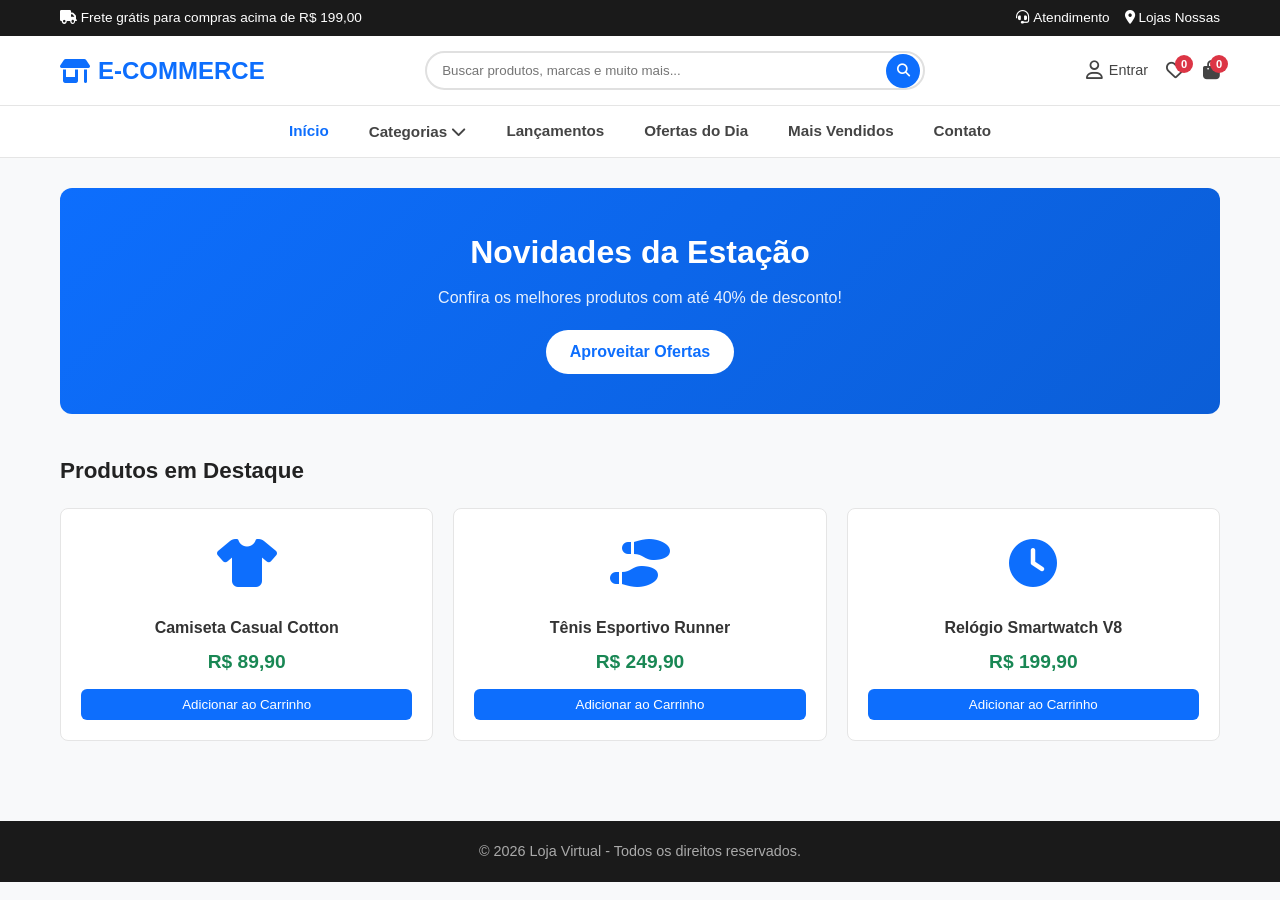
==== commit 2ed47f9d: "Add files via upload" ====
--- a/index.html
+++ b/index.html
@@ -1,192 +1,150 @@
 <!DOCTYPE html>
 <html lang="pt-BR">
 <head>
-  <meta charset="UTF-8">
-  <meta name="viewport" content="width=device-width, initial-scale=1.0, maximum-scale=1.0, user-scalable=no">
-  <title>DomRoping — Equipamentos Premium pro Mundo Country</title>
-  <meta name="description" content="A DomRoping reúne os melhores equipamentos do mundo country em um só lugar: botas, chapéus, laços, selas e mais — selecionados manualmente, comprados com segurança nas lojas oficiais.">
-  <meta name="keywords" content="moda country, team roping, botas country, chapéus country, laços, selas, Ariat, Cinch, Twisted X">
-  <meta name="author" content="DomRoping">
-
-  <meta property="og:type" content="website">
-  <meta property="og:site_name" content="DomRoping">
-  <meta property="og:title" content="DomRoping — Equipamentos Premium pro Mundo Country">
-  <meta property="og:description" content="Os melhores equipamentos do mundo country reunidos em um só lugar. Seleção manual, links oficiais, compra 100% segura.">
-  <meta property="og:image" content="assets/images/logo-navy.png">
-  <meta property="og:locale" content="pt_BR">
-
-  <link rel="icon" type="image/png" href="assets/icons/favicon.png">
-
-  <link rel="preconnect" href="https://fonts.googleapis.com">
-  <link rel="preconnect" href="https://fonts.gstatic.com" crossorigin>
-  <link href="https://fonts.googleapis.com/css2?family=Bebas+Neue&family=Poppins:wght@500;600;700&family=Inter:wght@400;500;600&family=Montserrat:wght@600;700&display=swap" rel="stylesheet">
-
-  <link rel="stylesheet" href="style.css">
+    <meta charset="UTF-8">
+    <meta name="viewport" content="width=device-width, initial-scale=1.0">
+    <title>Loja Virtual - E-commerce</title>
+    <link rel="stylesheet" href="style.css">
+    <link rel="stylesheet" href="https://cdnjs.cloudflare.com/ajax/libs/font-awesome/6.4.0/css/all.min.css">
 </head>
 <body>
+    <!-- Top Bar -->
+    <div class="top-bar">
+        <div class="container top-bar__inner">
+            <p><i class="fa-solid fa-truck"></i> Frete grátis para compras acima de R$ 199,00</p>
+            <div class="top-bar__links">
+                <a href="#"><i class="fa-solid fa-headset"></i> Atendimento</a>
+                <a href="#"><i class="fa-solid fa-location-dot"></i> Lojas Nossas</a>
+            </div>
+        </div>
+    </div>
 
-  <div class="trust-bar" aria-label="Selos de confiança DomRoping">
-    <div class="trust-bar__track" id="trustBarTrack">
-      <span class="trust-bar__item">✔ Produtos selecionados manualmente</span>
-      <span class="trust-bar__item">✔ Links seguros</span>
-      <span class="trust-bar__item">✔ Atualizações frequentes</span>
-      <span class="trust-bar__item">✔ Compras realizadas em lojas oficiais</span>
-    </div>
-  </div>
+    <!-- Header Principal -->
+    <header class="header">
+        <div class="container header__inner">
+            <a href="index.html" class="logo">
+                <i class="fa-solid fa-shop"></i> E-COMMERCE
+            </a>
 
-  <header class="header" id="header">
-    <div class="header__inner container">
-      <a href="index.html" class="brand" aria-label="DomRoping — página inicial">
-        <img src="assets/images/logo-navy.png" alt="DomRoping" class="brand__mark">
-        <span class="brand__word">Dom<strong>Roping</strong></span>
-      </a>
+            <!-- Busca -->
+            <div class="header__search">
+                <input type="text" placeholder="Buscar produtos, marcas e muito mais...">
+                <button type="button"><i class="fa-solid fa-magnifying-glass"></i></button>
+            </div>
 
-      <nav class="nav" id="mainNav" aria-label="Navegação principal">
-        <div class="nav__mobile-head">
-          <span class="nav__mobile-title">Menu</span>
-          <button class="nav__close" id="navClose" aria-label="Fechar menu">
-            <svg viewBox="0 0 24 24" fill="none" stroke="currentColor" stroke-width="2"><path d="M6 6l12 12M18 6L6 18"/></svg>
-          </button>
+            <!-- Ações do usuário -->
+            <div class="header__actions">
+                <a href="#" class="action-btn" title="Minha Conta">
+                    <i class="fa-regular fa-user"></i>
+                    <span class="action-btn__text">Entrar</span>
+                </a>
+                <a href="#" class="action-btn" title="Meus Favoritos">
+                    <i class="fa-regular fa-heart"></i>
+                    <span class="badge" id="favBadge">0</span>
+                </a>
+                <a href="#" class="action-btn" title="Meu Carrinho">
+                    <i class="fa-solid fa-bag-shopping"></i>
+                    <span class="badge" id="cartBadge">0</span>
+                </a>
+                <button class="menu-toggle" id="menuToggle" aria-label="Abrir Menu" aria-expanded="false">
+                    <i class="fa-solid fa-bars"></i>
+                </button>
+            </div>
         </div>
-        <ul class="nav__list" id="navList">
-          <li class="nav__item"><a href="index.html" class="nav__link">Início</a></li>
-          <li class="nav__item"><a href="produtos.html" class="nav__link">Produtos</a></li>
-          <li class="nav__item" id="navFavoritosItem"><a href="favoritos.html" class="nav__link">Favoritos</a></li>
-        </ul>
-      </nav>
+    </header>
 
-      <div class="header__actions">
-        <div class="search" id="searchBox">
-          <button class="search__toggle" id="searchToggle" aria-label="Abrir busca">
-            <svg viewBox="0 0 24 24" fill="none" stroke="currentColor" stroke-width="2"><circle cx="11" cy="11" r="7"/><line x1="21" y1="21" x2="16.65" y2="16.65"/></svg>
-          </button>
-          <input type="text" id="searchInput" class="search__input" placeholder="Buscar categoria ou produto…" autocomplete="off">
+    <!-- Overlay do Menu Mobile -->
+    <div class="nav-overlay" id="navOverlay"></div>
+
+    <!-- Navegação / Menu Principal -->
+    <nav class="nav" id="mainNav">
+        <div class="nav__header-mobile">
+            <span><i class="fa-solid fa-shop"></i> Menu</span>
+            <button class="nav-close" id="navClose" aria-label="Fechar Menu">
+                <i class="fa-solid fa-xmark"></i>
+            </button>
         </div>
 
-        <button class="icon-btn" id="favoritesBtn" aria-label="Favoritos">
-          <svg viewBox="0 0 24 24" fill="none" stroke="currentColor" stroke-width="2"><path d="M12 21s-7.5-4.6-10-9.3C.5 8 2 4.5 5.6 4c2-.3 3.8.6 4.9 2.3C11.6 4.6 13.4 3.7 15.4 4 19 4.5 20.5 8 19 11.7 16.5 16.4 9 21 9 21z" transform="translate(3 0) scale(0.9)"/></svg>
-          <span class="icon-btn__badge" id="favCount">0</span>
-        </button>
+        <ul class="nav__list" id="navList">
+            <li class="nav__item">
+                <a href="index.html" class="nav__link active">Início</a>
+            </li>
+            
+            <!-- Categorias com Dropdown -->
+            <li class="nav__item nav__item--dropdown">
+                <button class="nav__link nav__dropdown-btn" type="button">
+                    Categorias <i class="fa-solid fa-chevron-down"></i>
+                </button>
+                <ul class="dropdown-menu">
+                    <li><a href="#">Roupas & Vestuário</a></li>
+                    <li><a href="#">Calçados</a></li>
+                    <li><a href="#">Acessórios</a></li>
+                    <li><a href="#">Eletrônicos</a></li>
+                    <li><a href="#">Promoções</a></li>
+                </ul>
+            </li>
 
-        <button class="menu-toggle" id="menuToggle" aria-label="Abrir menu" aria-expanded="false">
-          <span></span><span></span><span></span>
-        </button>
-      </div>
-    </div>
+            <li class="nav__item">
+                <a href="#" class="nav__link">Lançamentos</a>
+            </li>
+            <li class="nav__item">
+                <a href="#" class="nav__link">Ofertas do Dia</a>
+            </li>
+            <li class="nav__item">
+                <a href="#" class="nav__link">Mais Vendidos</a>
+            </li>
+            <li class="nav__item">
+                <a href="#" class="nav__link">Contato</a>
+            </li>
+        </ul>
+    </nav>
 
-    <div class="search-results" id="searchResults" hidden></div>
-  </header>
+    <!-- Conteúdo Principal Demo -->
+    <main class="main-content container">
+        <section class="banner">
+            <h2>Novidades da Estação</h2>
+            <p>Confira os melhores produtos com até 40% de desconto!</p>
+            <a href="#" class="btn-primary">Aproveitar Ofertas</a>
+        </section>
 
-  <main id="topo">
+        <section class="products">
+            <h3 class="section-title">Produtos em Destaque</h3>
+            <div class="products-grid">
+                <div class="product-card">
+                    <div class="product-card__image">
+                        <i class="fa-solid fa-shirt"></i>
+                    </div>
+                    <h4>Camiseta Casual Cotton</h4>
+                    <p class="price">R$ 89,90</p>
+                    <button class="btn-card">Adicionar ao Carrinho</button>
+                </div>
+                <div class="product-card">
+                    <div class="product-card__image">
+                        <i class="fa-solid fa-shoe-prints"></i>
+                    </div>
+                    <h4>Tênis Esportivo Runner</h4>
+                    <p class="price">R$ 249,90</p>
+                    <button class="btn-card">Adicionar ao Carrinho</button>
+                </div>
+                <div class="product-card">
+                    <div class="product-card__image">
+                        <i class="fa-solid fa-clock"></i>
+                    </div>
+                    <h4>Relógio Smartwatch V8</h4>
+                    <p class="price">R$ 199,90</p>
+                    <button class="btn-card">Adicionar ao Carrinho</button>
+                </div>
+            </div>
+        </section>
+    </main>
 
-    <!-- ============ 1. HERO ============ -->
-    <section class="hero">
-      <div class="hero__photo" aria-hidden="true">
-        <div class="hero__photo-placeholder">
-          <svg viewBox="0 0 24 24" fill="none" stroke="currentColor" stroke-width="1.3"><circle cx="12" cy="12" r="9"/><path d="M8 13l2.5 2.5L16 9"/></svg>
-          <span>Espaço reservado para foto de Team Roping</span>
+    <!-- Rodapé -->
+    <footer class="footer">
+        <div class="container footer__inner">
+            <p>&copy; 2026 Loja Virtual - Todos os direitos reservados.</p>
         </div>
-        <div class="hero__photo-overlay"></div>
-      </div>
+    </footer>
 
-      <div class="hero__content container">
-        <p class="eyebrow eyebrow--tag">Direto pro seu laço e sua sela</p>
-        <h1 class="hero__title">DOM<span>ROPING</span></h1>
-        <p class="hero__subtitle">Os melhores equipamentos do mundo country reunidos em um só lugar — comprados direto na loja oficial, sem enrolação.</p>
-        <div class="hero__actions">
-          <a href="#produtos" class="btn btn--primary">Explorar Produtos</a>
-          <a href="#categorias" class="btn btn--ghost">Ver categorias</a>
-        </div>
-      </div>
-    </section>
-
-    <!-- ============ 2. PRODUTOS ============ -->
-    <section class="section section--muted" id="produtos">
-      <div class="container">
-        <div class="section__head section__head--split">
-          <div>
-            <p class="eyebrow eyebrow--dark">Vitrine DomRoping</p>
-            <h2 class="section__title">Produtos</h2>
-          </div>
-          <a href="produtos.html" class="btn btn--outline section__head-cta">Ver catálogo completo</a>
-        </div>
-
-        <div class="products-grid" id="productsGrid"></div>
-      </div>
-    </section>
-
-    <div class="horn-divider" aria-hidden="true">
-      <svg viewBox="0 0 1200 80" preserveAspectRatio="none"><path d="M0,60 C300,10 400,70 600,40 C800,10 900,70 1200,20" fill="none"/></svg>
-    </div>
-
-    <!-- ============ 3. CATEGORIAS ============ -->
-    <section class="section" id="categorias">
-      <div class="container">
-        <div class="section__head">
-          <p class="eyebrow eyebrow--dark">Navegue por</p>
-          <h2 class="section__title">Categorias</h2>
-        </div>
-        <div class="categories" id="categoriesGrid"></div>
-      </div>
-    </section>
-
-    <!-- ============ 4. DOMROPING RECOMENDA ============ -->
-    <section class="section recommend">
-      <div class="container">
-        <div class="section__head">
-          <p class="eyebrow eyebrow--light">Escolha da equipe DomRoping</p>
-          <h2 class="section__title section__title--light">DomRoping Recomenda</h2>
-          <p class="section__desc section__desc--light">Escolhas de destaque em cada categoria, avaliadas pela nossa equipe.</p>
-        </div>
-        <div class="recommend-grid" id="recommendGrid"></div>
-      </div>
-    </section>
-
-  </main>
-
-  <footer class="footer" id="contato">
-    <div class="container footer__grid">
-      <div class="footer__brand">
-        <img src="assets/images/logo-silver.png" alt="DomRoping" class="footer__mark">
-        <p>Equipamento de verdade pra sua lida, seu laço e sua vida no campo.</p>
-        <a href="https://instagram.com" target="_blank" rel="noopener" class="footer__social" aria-label="Instagram da DomRoping">
-          <svg viewBox="0 0 24 24" fill="none" stroke="currentColor" stroke-width="1.6"><rect x="3" y="3" width="18" height="18" rx="5"/><circle cx="12" cy="12" r="4"/><circle cx="17.5" cy="6.5" r="1"/></svg>
-          Instagram
-        </a>
-      </div>
-
-      <div class="footer__col">
-        <h3>Institucional</h3>
-        <ul>
-          <li><a href="produtos.html">Todos os produtos</a></li>
-          <li><a href="categorias.html">Categorias</a></li>
-          <li><a href="#" id="footerPrivacy">Política de Privacidade</a></li>
-          <li><a href="#" id="footerAffiliates">Programa de Afiliados</a></li>
-        </ul>
-      </div>
-
-      <div class="footer__col">
-        <h3>Contato</h3>
-        <ul>
-          <li><a href="mailto:contato@domroping.com.br">contato@domroping.com.br</a></li>
-          <li>Atendimento: seg. a sex., 9h–18h</li>
-        </ul>
-      </div>
-    </div>
-
-    <div class="footer__disclaimer container">
-      <p>A DomRoping participa de programas de afiliados. Ao comprar através dos nossos links, poderemos receber uma pequena comissão, sem qualquer custo adicional para você.</p>
-    </div>
-
-    <div class="footer__bottom container">
-      <span>© <span id="year"></span> DomRoping. Todos os direitos reservados.</span>
-    </div>
-  </footer>
-
-  <div class="toast" id="toast" role="status" aria-live="polite"></div>
-
-  <script src="data.js"></script>
-  <script src="common.js"></script>
-  <script src="home.js"></script>
+    <script src="common.js"></script>
 </body>
 </html>
--- a/style.css
+++ b/style.css
@@ -1,846 +1,442 @@
 /* ==========================================================================
-   DOMROPING — STYLE SHEET
-   Equipamentos premium pro mundo country.
+   1. RESET & ESTILOS GERAIS
    ========================================================================== */
-
-/* ---------- 1. TOKENS ---------- */
-:root{
-  --navy-950:#050D17;
-  --navy-900:#0B2540;
-  --navy-800:#123B5E;
-  --navy-700:#1B4A6E;
-  --steel-500:#5D7A91;
-  --steel-300:#9FB4C4;
-  --silver-200:#D7E1E8;
-  --silver-100:#EDF2F5;
-
-  --ink-900:#101A24;
-  --ink-700:#3B4A56;
-  --ink-500:#66757F;
-
-  --paper-0:#FFFFFF;
-  --paper-50:#F6F8FA;
-  --line:#E3E9ED;
-  --line-strong:#CBD6DD;
-
-  --gold-accent:#EDF2F5;   /* selo claro sobre fundo escuro (seção Recomenda) */
-  --action-600:#154471;    /* azul de ação — CTAs e badges, mais vivo que o navy de fundo */
-  --action-700:#0E304F;
-
-  --font-display:'Poppins', system-ui, sans-serif;
-  --font-western:'Bebas Neue', 'Poppins', system-ui, sans-serif;
-  --font-body:'Inter', system-ui, sans-serif;
-  --font-label:'Montserrat', system-ui, sans-serif;
-
-  --gutter: clamp(20px, 5vw, 64px);
-  --section-pad: clamp(56px, 9vw, 120px);
-  --radius-sm: 8px;
-  --radius-md: 14px;
-  --radius-lg: 22px;
-
-  --shadow-card: 0 1px 2px rgba(11,37,64,0.04), 0 12px 28px -14px rgba(11,37,64,0.18);
-  --shadow-card-hover: 0 4px 10px rgba(11,37,64,0.06), 0 24px 48px -18px rgba(11,37,64,0.28);
-
-  --ease: cubic-bezier(.22,.61,.36,1);
-}
-
-@media (prefers-reduced-motion: reduce){
-  *{ animation-duration: 0.001ms !important; animation-iteration-count: 1 !important; transition-duration: 0.001ms !important; scroll-behavior: auto !important; }
-}
-
-/* ---------- 2. RESET E BASE ---------- */
-*, *::before, *::after{ box-sizing: border-box; }
-html{ scroll-behavior: smooth; scroll-padding-top: 110px; overflow-x: hidden; width: 100%; touch-action: pan-y; }
-body{
-  margin:0;
-  font-family: var(--font-body);
-  color: var(--ink-900);
-  background: var(--paper-0);
-  -webkit-font-smoothing: antialiased;
-  line-height: 1.55;
-  overflow-x: hidden;
-  width: 100%;
-  max-width: 100vw;
-  touch-action: pan-y;
-}
-body.nav-open{ position: fixed; left:0; right:0; width:100%; overflow:hidden; }
-img{ max-width:100%; display:block; }
-a{ color:inherit; text-decoration:none; }
-button{ font: inherit; cursor:pointer; }
-ul{ list-style:none; margin:0; padding:0; }
-h1,h2,h3,h4{ font-family: var(--font-display); margin:0; color: var(--navy-900); }
-p{ margin:0; }
-:focus-visible{ outline: 2px solid var(--navy-700); outline-offset: 3px; }
-[hidden]{ display:none !important; }
-
-/* ---------- 3. UTILITÁRIOS ---------- */
-.container{
-  width:100%;
-  max-width: 1280px;
-  margin-inline: auto;
-  padding-inline: var(--gutter);
-}
-.section{ padding-block: var(--section-pad); }
-.section--muted{ background: var(--paper-50); }
-.section__head{ max-width: 640px; margin-bottom: clamp(28px, 4vw, 48px); }
-.section__head--split{ display:flex; align-items:flex-end; justify-content:space-between; gap:20px; flex-wrap:wrap; }
-.section__head-cta{ flex-shrink:0; margin-bottom:2px; }
-.section__title{ font-family: var(--font-western); font-size: clamp(34px, 4.4vw, 54px); font-weight: 400; letter-spacing: 0.005em; text-transform: uppercase; }
-.section__title--light{ color: var(--paper-0); }
-.section__desc{ margin-top:10px; color: var(--ink-500); font-size: 16px; }
-.section__desc--light{ color: var(--steel-300); }
-
-.eyebrow{
-  font-family: var(--font-label);
-  font-size: 12.5px;
-  font-weight: 700;
-  letter-spacing: 0.16em;
-  text-transform: uppercase;
-  margin: 0 0 12px;
-}
-.eyebrow--dark{ color: var(--navy-700); }
-.eyebrow--light{ color: var(--silver-200); }
-
-.btn{
-  display:inline-flex; align-items:center; justify-content:center; gap:8px;
-  padding: 14px 28px;
-  border-radius: 999px;
-  font-family: var(--font-label);
-  font-weight: 700;
-  font-size: 13.5px;
-  letter-spacing: 0.04em;
-  text-transform: uppercase;
-  border: 1px solid transparent;
-  transition: transform .25s var(--ease), box-shadow .25s var(--ease), background-color .25s var(--ease), color .25s var(--ease), border-color .25s var(--ease);
-  white-space: nowrap;
-}
-.btn--primary{ background: var(--paper-0); color: var(--navy-900); }
-.btn--primary:hover{ transform: translateY(-2px); box-shadow: 0 14px 30px -10px rgba(0,0,0,0.35); }
-.btn--ghost{ color: var(--paper-0); border-color: rgba(255,255,255,0.4); }
-.btn--ghost:hover{ border-color: var(--paper-0); background: rgba(255,255,255,0.06); }
-.btn--outline{ color: var(--navy-800); border-color: var(--line-strong); background: transparent; padding: 10px 20px; }
-.btn--outline:hover{ border-color: var(--navy-800); background: var(--silver-100); }
-.btn--sm{ padding: 9px 16px; font-size: 12px; }
-.btn--full{ width:100%; }
-
-/* ---------- 4. BARRA DE CONFIANÇA (ticker animado) ---------- */
-.trust-bar{
-  background: var(--navy-950);
-  color: var(--steel-300);
-  overflow: hidden;
-  white-space: nowrap;
-}
-.trust-bar__track{
-  display:inline-flex;
-  width: max-content;
-  padding: 9px var(--gutter);
-  font-family: var(--font-label);
-  font-size: 11.5px;
-  letter-spacing: 0.06em;
-  font-weight: 600;
-  animation: trust-marquee 26s linear infinite;
-}
-.trust-bar:hover .trust-bar__track{ animation-play-state: paused; }
-.trust-bar__item{ opacity: .9; flex-shrink:0; }
-.trust-bar__item::after{ content:"·"; margin-left:40px; opacity:.5; }
-
-@keyframes trust-marquee{
-  from{ transform: translateX(0); }
-  to{ transform: translateX(-50%); }
-}
-@media (prefers-reduced-motion: reduce){
-  .trust-bar__track{ animation: none; }
-}
-
-/* ---------- 5. CABEÇALHO / NAVEGAÇÃO ---------- */
-.header{
-  position: sticky; top:0; z-index: 500;
-  background: rgba(255,255,255,0.92);
-  backdrop-filter: saturate(180%) blur(14px);
-  border-bottom: 1px solid var(--line);
-}
-.header__inner{
-  display:flex; align-items:center; gap: 28px;
-  height: 78px;
-}
-.brand{ display:flex; align-items:center; gap:10px; flex-shrink:0; }
-.brand__mark{ height: 34px; width:auto; }
-.brand__word{ font-family: var(--font-display); font-size: 18px; font-weight: 500; color: var(--navy-900); letter-spacing: -0.01em; }
-.brand__word strong{ font-weight: 700; }
-
-.nav{ flex:1; }
-.nav__mobile-head{ display:none; }
-.nav__close{ display:none; }
-.nav__list{ display:flex; align-items:center; gap: 4px; }
-.nav__item{ position: relative; }
-.nav__link{
-  display:inline-flex; align-items:center;
-  background:none; border:none; color: var(--ink-700);
-  padding: 10px 14px; border-radius: 8px;
-  font-family: var(--font-label); font-size: 13px; font-weight: 600; letter-spacing: 0.02em;
-  transition: color .2s ease, background-color .2s ease;
-}
-.nav__link:hover{ color: var(--navy-900); background: var(--silver-100); }
-.nav__link__chevron{ width:13px; height:13px; margin-left:4px; transition: transform .2s ease; }
-
-.nav__dropdown{
-  position:absolute; top: calc(100% + 10px); left:0; z-index: 60;
-  min-width: 200px;
-  background: var(--paper-0);
-  border:1px solid var(--line);
-  border-radius: var(--radius-md);
-  box-shadow: var(--shadow-card-hover);
-  padding: 14px 10px;
-  display:grid;
-  gap: 2px;
-  opacity:0; visibility:hidden; transform: translateY(-6px);
-  transition: opacity .2s var(--ease), transform .2s var(--ease), visibility .2s;
-}
-.nav__dropdown-heading{
-  font-family: var(--font-label); font-size: 10.5px; font-weight:700; letter-spacing:0.08em; text-transform:uppercase;
-  color: var(--ink-500); padding: 4px 12px 8px;
-}
-.nav__dropdown a{
-  display:block; padding: 9px 12px; border-radius: 7px;
-  font-size: 14px; color: var(--ink-700);
-}
-.nav__dropdown a:hover{ background: var(--silver-100); color: var(--navy-900); }
-
-@media (hover: hover) and (pointer: fine){
-  .nav__item--dropdown:hover .nav__dropdown,
-  .nav__item--dropdown:focus-within .nav__dropdown{
-    opacity:1; visibility:visible; transform: translateY(0);
-  }
-  .nav__item--dropdown:hover .nav__link__chevron,
-  .nav__item--dropdown:focus-within .nav__link__chevron{ transform: rotate(90deg); }
-}
-
-.header__actions{ display:flex; align-items:center; gap: 6px; }
-
-.search{ position: relative; display:flex; align-items:center; }
-.search__toggle{
-  width:40px; height:40px; border-radius:50%; border:1px solid transparent;
-  background:none; color: var(--navy-800); display:flex; align-items:center; justify-content:center;
-  transition: background-color .2s ease;
-}
-.search__toggle svg{ width:19px; height:19px; }
-.search__toggle:hover{ background: var(--silver-100); }
-.search__input{
-  width: 0; opacity:0; padding: 0; margin-left:0;
-  border: 1px solid var(--line-strong); border-radius: 999px;
-  height: 40px; font-size: 14px; color: var(--ink-900);
-  transition: width .32s var(--ease), opacity .2s ease, padding .32s var(--ease), margin .32s var(--ease);
-}
-.search--open .search__input{ width: min(260px, 40vw); opacity:1; padding: 0 16px; margin-left: 6px; }
-
-.icon-btn{
-  position:relative; width:40px; height:40px; border-radius:50%; border:none;
-  background:none; color: var(--navy-800); display:flex; align-items:center; justify-content:center;
-  transition: background-color .2s ease;
-}
-.icon-btn svg{ width:19px; height:19px; }
-.icon-btn:hover{ background: var(--silver-100); }
-.icon-btn--active{ color: var(--action-600); }
-.icon-btn__badge{
-  position:absolute; top:3px; right:3px;
-  background: var(--action-600); color:#fff;
-  font-size: 10px; font-weight:700; line-height:1;
-  min-width:16px; height:16px; border-radius:50%;
-  display:flex; align-items:center; justify-content:center;
-  padding: 0 2px;
-}
-
-.menu-toggle{ display:none; width:44px; height:44px; border:none; background:none; flex-direction:column; align-items:center; justify-content:center; gap:5px; touch-action: manipulation; }
-.menu-toggle span{ width:20px; height:2px; background: var(--navy-900); border-radius:2px; transition: transform .25s ease, opacity .25s ease; }
-
-.search-results{
-  position:absolute; left:0; right:0; top:100%; z-index: 60;
-  background: var(--paper-0); border-bottom:1px solid var(--line);
-  box-shadow: var(--shadow-card-hover);
-  max-height: min(70vh, 520px); overflow-y:auto;
-}
-.search-results__inner{ max-width:1280px; margin-inline:auto; padding: 18px var(--gutter) 26px; display:grid; gap:10px; }
-.search-results__empty{ padding: 26px var(--gutter); color: var(--ink-500); font-size:14px; }
-.search-result{
-  display:flex; align-items:center; gap:14px; padding:10px; border-radius: var(--radius-sm);
-  transition: background-color .2s ease;
-}
-.search-result:hover{ background: var(--paper-50); }
-.search-result__thumb{ width:44px; height:44px; border-radius:8px; flex-shrink:0; }
-.search-result__name{ font-size:14px; font-weight:600; color: var(--ink-900); }
-.search-result__meta{ font-size:12.5px; color: var(--ink-500); }
-.search-result--all{ justify-content:center; padding:12px; font-weight:700; color: var(--navy-800); font-size:13.5px; border-top:1px solid var(--line); margin-top:4px; }
-
-/* ---------- 6. HERO ---------- */
-.hero{
-  position:relative; overflow:hidden;
-  min-height: clamp(520px, 88vh, 760px);
-  display:flex; align-items:flex-end;
-  color: var(--paper-0);
-}
-.hero__photo{ position:absolute; inset:0; background: var(--navy-950); }
-.hero__photo-placeholder{
-  position:absolute; inset:0; display:flex; flex-direction:column; align-items:center; justify-content:center; gap:14px;
-  background:
-    repeating-linear-gradient(115deg, rgba(255,255,255,0.03) 0 1px, transparent 1px 90px),
-    radial-gradient(120% 140% at 20% 10%, var(--navy-800) 0%, var(--navy-900) 45%, var(--navy-950) 100%);
-  color: rgba(255,255,255,0.28);
-  text-align:center; padding: 20px;
-}
-.hero__photo-placeholder svg{ width:44px; height:44px; }
-.hero__photo-placeholder span{ font-family: var(--font-label); font-size:12px; font-weight:700; letter-spacing:0.08em; text-transform:uppercase; max-width:26ch; }
-.hero__photo-overlay{
-  position:absolute; inset:0;
-  background: linear-gradient(180deg, rgba(5,13,23,0.15) 0%, rgba(5,13,23,0.55) 55%, rgba(5,13,23,0.94) 100%);
-}
-
-.hero__content{
-  position:relative; max-width: 760px;
-  padding-block: clamp(160px, 24vw, 240px) clamp(56px, 9vw, 96px);
-}
-.eyebrow--tag{
-  display:inline-flex; align-items:center; gap:8px;
-  background: rgba(255,255,255,0.08); border: 1px solid rgba(255,255,255,0.3);
-  color: var(--silver-200); padding: 7px 16px; border-radius:999px;
-  font-size:11.5px;
-}
-.hero__title{
-  font-family: var(--font-western);
-  font-size: clamp(64px, 13vw, 140px);
-  font-weight: 400;
-  letter-spacing: 0.01em;
-  line-height: .88;
-  margin: 14px 0 20px;
-  color: var(--paper-0);
-}
-.hero__title span{ color: var(--action-600); -webkit-text-stroke: 1.5px var(--paper-0); }
-.hero__subtitle{
-  font-size: clamp(16px, 2vw, 19px);
-  color: var(--silver-200);
-  max-width: 46ch;
-  margin-bottom: 36px;
-  font-weight: 400;
-}
-.hero__actions{ display:flex; gap:14px; flex-wrap:wrap; }
-.btn--primary{ background: var(--action-600); color: #fff; border-color: var(--action-600); }
-.btn--primary:hover{ background: var(--action-700); border-color: var(--action-700); transform: translateY(-2px); box-shadow: 0 14px 30px -10px rgba(0,0,0,0.5); }
-
-/* ---------- 8. DIVISOR — elemento de assinatura ---------- */
-.horn-divider{ line-height:0; color: var(--line-strong); }
-.horn-divider svg{ width:100%; height:56px; display:block; }
-.horn-divider path{ stroke: currentColor; stroke-width: 1.4; fill:none; }
-.horn-divider--flip{ transform: scaleY(-1); }
-
-/* ---------- 7. CATEGORIAS (lista enxuta, só texto) ---------- */
-.categories{
-  display:flex; flex-wrap:wrap;
-  gap: 6px 40px;
-}
-.category-tag{
-  font-family: var(--font-western);
-  font-size: clamp(19px, 2.6vw, 25px);
-  letter-spacing: 0.02em;
-  text-transform: uppercase;
-  color: var(--navy-900);
-  padding: 10px 2px;
-  position: relative;
-}
-.category-tag::after{
-  content:""; position:absolute; left:2px; right:2px; bottom:6px; height:2px;
-  background: var(--navy-900);
-  transform: scaleX(0); transform-origin: left;
-  transition: transform .3s var(--ease);
-}
-.category-tag:hover::after,
-.category-tag:focus-visible::after{ transform: scaleX(1); }
-
-/* Página Categorias: nível principal maior/mais espaçado (sensação de
-   "capítulo"), nível de subcategoria no tamanho padrão. */
-.categories--main{ gap: 10px 56px; }
-.category-tag--lg{ font-size: clamp(30px, 5vw, 46px); padding: 12px 4px; }
-.categories--sub{ gap: 8px 36px; }
-
-.categories-back{
-  display:inline-block; margin-top:16px;
-  font-family: var(--font-label); font-size:13px; font-weight:700; letter-spacing:0.03em;
-  color: var(--ink-500); transition: color .2s ease;
-}
-.categories-back:hover{ color: var(--navy-900); }
-
-/* ---------- 9. FILTROS ---------- */
-.filters{
-  display:flex; flex-wrap:wrap; align-items:flex-end; gap: 18px;
-  padding: 20px;
-  background: var(--paper-0);
-  border: 1px solid var(--line);
-  border-radius: var(--radius-md);
-  margin-bottom: 30px;
-}
-.filter-group{ display:flex; flex-direction:column; gap:6px; min-width: 160px; }
-.filter-group label{ font-family: var(--font-label); font-size: 11px; font-weight:700; letter-spacing:0.06em; text-transform:uppercase; color: var(--ink-500); }
-.filter-group select{
-  appearance:none;
-  padding: 10px 34px 10px 12px;
-  border-radius: 8px; border: 1px solid var(--line-strong);
-  font-size: 14px; color: var(--ink-900); background: var(--paper-0);
-  background-image: url("data:image/svg+xml,%3Csvg xmlns='http://www.w3.org/2000/svg' viewBox='0 0 20 20' fill='none' stroke='%233B4A56' stroke-width='2'%3E%3Cpath d='M6 8l4 4 4-4'/%3E%3C/svg%3E");
-  background-repeat:no-repeat; background-position: right 10px center; background-size:16px;
-}
-.results-count{ font-size: 13.5px; color: var(--ink-500); margin-bottom: 16px; }
-.empty-state{ padding: 40px 0; text-align:center; color: var(--ink-500); }
-.empty-state--favorites{
-  display:flex; flex-direction:column; align-items:center; gap:14px;
-  padding: clamp(50px, 10vw, 90px) var(--gutter); text-align:center;
-}
-.empty-state--favorites svg{ width:40px; height:40px; color: var(--line-strong); }
-.empty-state--favorites h2{ font-size:20px; color: var(--navy-900); }
-.empty-state--favorites p{ color: var(--ink-500); max-width: 42ch; }
-.empty-state--favorites .btn{ margin-top:8px; }
-
-/* Chips de subcategoria (ex.: dentro de Acessórios) */
-.subcat-chips{ display:flex; flex-wrap:wrap; gap:8px; margin-bottom:18px; }
-.subcat-chip{
-  padding: 8px 16px; border-radius:999px; border:1px solid var(--line-strong);
-  background: var(--paper-0); color: var(--ink-700); font-family: var(--font-label);
-  font-size: 12.5px; font-weight:700; letter-spacing:0.02em;
-  transition: background-color .2s ease, color .2s ease, border-color .2s ease;
-}
-.subcat-chip:hover{ border-color: var(--navy-700); }
-.subcat-chip.is-active{ background: var(--navy-900); border-color: var(--navy-900); color:#fff; }
-
-.products-grid{
-  display:grid;
-  grid-template-columns: repeat(auto-fill, minmax(240px, 1fr));
-  gap: 20px;
-}
-
-/* ---------- 10. CARD DE PRODUTO ---------- */
-.product-card{
-  position:relative;
-  display:flex; flex-direction:column;
-  background: var(--paper-0);
-  border: 1.5px solid var(--line);
-  border-radius: var(--radius-md);
-  overflow:hidden;
-  transition: transform .3s var(--ease), box-shadow .3s var(--ease), border-color .3s var(--ease);
-}
-.product-card:hover{ transform: translateY(-6px); box-shadow: var(--shadow-card-hover); border-color: var(--navy-900); }
-.product-card__link{ display:flex; flex-direction:column; flex:1; color:inherit; }
-.product-card--placeholder{ border-style: dashed; border-color: var(--line-strong); }
-.product-card--placeholder .product-card__name{ color: var(--ink-500); font-style: italic; }
-.product-card--placeholder .product-card__badge{ background: var(--ink-500); }
-.product-card--placeholder:hover{ border-color: var(--ink-500); }
-
-.product-card__media{ position:relative; aspect-ratio: 1/1; overflow:hidden; background: var(--silver-100); }
-.product-card__media img{ width:100%; height:100%; object-fit:cover; transition: transform .5s var(--ease); }
-.product-card:hover .product-card__media img{ transform: scale(1.06); }
-
-.product-placeholder{
-  width:100%; height:100%; display:flex; flex-direction:column; align-items:center; justify-content:center; gap:8px;
-  background: linear-gradient(150deg, var(--silver-100), var(--silver-200));
-  color: var(--navy-700);
-}
-.product-placeholder svg{ width:34px; height:34px; opacity:.65; }
-.product-placeholder span{ font-family: var(--font-label); font-size: 10.5px; font-weight:700; letter-spacing:0.05em; text-transform:uppercase; opacity:.7; }
-.product-placeholder--sm svg{ width:20px; height:20px; }
-.product-placeholder--sm span{ display:none; }
-.product-placeholder--lg svg{ width:52px; height:52px; }
-.product-placeholder--lg span{ font-size:12px; }
-
-.product-card__fav{
-  position:absolute; top:10px; right:10px; width:36px; height:36px; border-radius:50%;
-  background: rgba(255,255,255,0.94); border:none; display:flex; align-items:center; justify-content:center;
-  color: var(--navy-800); backdrop-filter: blur(4px); box-shadow: var(--shadow-card);
-  transition: transform .2s ease, color .2s ease;
-}
-.product-card__fav svg{ width:17px; height:17px; }
-.product-card__fav:hover{ transform: scale(1.1); }
-.product-card__fav.is-active{ color: var(--action-600); }
-.product-card__fav.is-active svg{ fill: currentColor; }
-
-.product-card__badge{
-  position:absolute; top:10px; left:10px;
-  background: var(--action-600); color:#fff;
-  font-family: var(--font-label); font-size: 10.5px; font-weight:700; letter-spacing:0.05em; text-transform:uppercase;
-  padding: 5px 11px; border-radius: 4px;
-}
-
-.product-card__body{ padding: 14px 14px 16px; display:flex; flex-direction:column; gap:4px; flex:1; }
-.product-card__brand{ font-family: var(--font-label); font-size: 11px; font-weight:700; letter-spacing:0.07em; text-transform:uppercase; color: var(--steel-500); }
-.product-card__name{
-  font-size: 14.5px; font-weight:600; color: var(--navy-900); line-height:1.3;
-  display: -webkit-box; -webkit-box-orient: vertical; -webkit-line-clamp: 2; overflow: hidden;
-  min-height: calc(1.3em * 2); margin-bottom: 2px;
-}
-.product-card__price-old{ display:block; font-size: 12.5px; line-height:1.2; color: var(--ink-500); text-decoration: line-through; }
-.product-card__price{ display:block; font-family: var(--font-display); font-size: 20px; line-height:1.25; font-weight:700; color: var(--navy-950); }
-.product-card__store{ font-size: 12px; line-height:1.3; color: var(--ink-500); margin-top:4px; overflow:hidden; text-overflow:ellipsis; white-space:nowrap; }
-
-/* ---------- 11. LINHAS HORIZONTAIS (relacionados) ---------- */
-.products-row{
-  display:flex; gap:20px; overflow-x:auto; padding-bottom: 10px; scroll-snap-type: x proximity;
-  -webkit-overflow-scrolling: touch; touch-action: pan-x;
-}
-.products-row::-webkit-scrollbar{ height:6px; }
-.products-row::-webkit-scrollbar-thumb{ background: var(--line-strong); border-radius:3px; }
-.products-row .product-card{ min-width: 250px; max-width:250px; scroll-snap-align:start; }
-
-/* ---------- 12. DOMROPING RECOMENDA ---------- */
-.recommend{
-  background: radial-gradient(120% 140% at 85% 0%, var(--navy-800) 0%, var(--navy-950) 60%);
-  color: var(--paper-0);
-}
-.recommend-grid{
-  display:grid;
-  grid-template-columns: repeat(auto-fill, minmax(230px, 1fr));
-  gap: 18px;
-}
-.recommend-card{
-  background: rgba(255,255,255,0.04);
-  border: 1px solid rgba(255,255,255,0.12);
-  border-radius: var(--radius-md);
-  overflow:hidden;
-  display:flex; flex-direction:column;
-  transition: transform .25s var(--ease), background-color .25s var(--ease), border-color .25s var(--ease);
-}
-.recommend-card:hover{ transform: translateY(-4px); background: rgba(255,255,255,0.07); border-color: rgba(255,255,255,0.24); }
-.recommend-card__media{ position:relative; aspect-ratio: 4/3; background: rgba(255,255,255,0.06); }
-.recommend-card__media img{ width:100%; height:100%; object-fit:cover; }
-.recommend-card__media .product-placeholder{ background: linear-gradient(150deg, rgba(255,255,255,0.08), rgba(255,255,255,0.02)); color: var(--steel-300); }
-.recommend-card__tag{
-  position:absolute; top:10px; left:10px;
-  display:inline-flex; align-items:center; gap:6px;
-  font-family: var(--font-label); font-size: 10.5px; font-weight:700; letter-spacing:0.05em; text-transform:uppercase;
-  color: var(--navy-950); background: var(--gold-accent);
-  padding: 5px 11px; border-radius:4px;
-}
-.recommend-card__body{ padding: 16px 18px 20px; display:flex; flex-direction:column; gap:6px; }
-.recommend-card__name{ font-size: 16px; font-weight:600; color:#fff; }
-.recommend-card__brand{ font-family: var(--font-label); font-size: 11px; font-weight:700; letter-spacing:0.06em; text-transform:uppercase; color: var(--steel-300); }
-.recommend-card__price{ font-family: var(--font-display); font-size:19px; font-weight:600; color:#fff; margin-top:4px; }
-
-/* ---------- 13. SOBRE ---------- */
-.about__grid{
-  display:grid; grid-template-columns: 1.1fr 0.9fr; gap: clamp(30px, 6vw, 80px); align-items:center;
-}
-.about__text p{ color: var(--ink-700); font-size:16px; margin-top:14px; }
-.about__text p:first-of-type{ margin-top: 18px; }
-.about__mark{
-  display:flex; align-items:center; justify-content:center;
-  background: var(--paper-50); border:1px solid var(--line); border-radius: var(--radius-lg);
-  padding: 50px;
-}
-.about__mark img{ width:100%; max-width:260px; opacity:.9; }
-
-/* ---------- 14. DIFERENCIAIS ---------- */
-.diff-grid{
-  display:grid; grid-template-columns: repeat(auto-fit, minmax(200px, 1fr)); gap: 18px;
-}
-.diff-card{
-  background: var(--paper-0); border:1px solid var(--line); border-radius: var(--radius-md);
-  padding: 24px; display:flex; flex-direction:column; gap:12px;
-  transition: transform .25s var(--ease), box-shadow .25s var(--ease);
-}
-.diff-card:hover{ transform: translateY(-4px); box-shadow: var(--shadow-card); }
-.diff-card__icon{ width:26px; height:26px; color: var(--navy-800); }
-.diff-card__icon svg{ width:100%; height:100%; }
-.diff-card__title{ font-family: var(--font-display); font-weight:600; font-size:15.5px; color: var(--navy-900); }
-
-/* ---------- 15. AVALIAÇÕES ---------- */
-.reviews__placeholder{
-  display:flex; flex-direction:column; align-items:center; gap:16px; text-align:center;
-  padding: 50px var(--gutter);
-  border: 1px dashed var(--line-strong); border-radius: var(--radius-lg);
-  color: var(--ink-500);
-}
-.reviews__placeholder svg{ width:38px; height:38px; opacity:.5; }
-.reviews__placeholder p{ font-size:15px; max-width: 46ch; }
-
-/* ---------- 16. RODAPÉ ---------- */
-.footer{ background: var(--navy-950); color: var(--steel-300); padding-top: clamp(50px, 8vw, 80px); }
-.footer__grid{
-  display:grid; grid-template-columns: 1.3fr 1fr 1fr; gap: 40px;
-  padding-bottom: 44px; border-bottom: 1px solid rgba(255,255,255,0.08);
-}
-.footer__mark{ height: 34px; width:auto; margin-bottom: 14px; }
-.footer__brand p{ font-size: 14px; max-width: 32ch; margin-bottom: 18px; }
-.footer__social{ display:inline-flex; align-items:center; gap:8px; font-size:13px; font-weight:600; color: var(--silver-200); }
-.footer__social svg{ width:17px; height:17px; }
-.footer__col h3{ color: var(--paper-0); font-size: 13px; font-family: var(--font-label); letter-spacing:0.05em; text-transform:uppercase; margin-bottom:16px; }
-.footer__col ul{ display:grid; gap:10px; }
-.footer__col a{ font-size:14px; transition: color .2s ease; }
-.footer__col a:hover{ color: var(--paper-0); }
-
-.footer__disclaimer{ padding: 26px 0; border-bottom: 1px solid rgba(255,255,255,0.08); }
-.footer__disclaimer p{ font-size: 12.5px; line-height:1.6; color: var(--steel-500); max-width: 780px; }
-
-.footer__bottom{ padding: 20px 0; font-size:12.5px; color: var(--steel-500); }
-
-/* ---------- 17. TOAST ---------- */
-.toast{
-  position: fixed; left:50%; bottom: 26px; transform: translate(-50%, 20px);
-  background: var(--navy-950); color: #fff;
-  font-size: 13.5px; font-weight:500;
-  padding: 12px 20px; border-radius: 999px;
-  box-shadow: 0 20px 40px -12px rgba(0,0,0,0.4);
-  opacity:0; pointer-events:none; z-index: 800;
-  transition: opacity .3s var(--ease), transform .3s var(--ease);
-}
-.toast.is-visible{ opacity:1; transform: translate(-50%, 0); }
-
-/* ---------- 18. SCROLL REVEAL ---------- */
-[data-reveal]{
-  opacity:0; transform: translateY(24px);
-  transition: opacity .7s var(--ease), transform .7s var(--ease);
-}
-[data-reveal].is-visible{ opacity:1; transform: translateY(0); }
-[data-reveal-group] > *{ opacity:0; transform: translateY(20px); transition: opacity .6s var(--ease), transform .6s var(--ease); }
-[data-reveal-group].is-visible > *{ opacity:1; transform: translateY(0); }
-[data-reveal-group].is-visible > *:nth-child(2){ transition-delay: .06s; }
-[data-reveal-group].is-visible > *:nth-child(3){ transition-delay: .12s; }
-[data-reveal-group].is-visible > *:nth-child(4){ transition-delay: .18s; }
-[data-reveal-group].is-visible > *:nth-child(5){ transition-delay: .24s; }
-[data-reveal-group].is-visible > *:nth-child(n+6){ transition-delay: .28s; }
+* {
+    margin: 0;
+    padding: 0;
+    box-sizing: border-box;
+}
+
+body {
+    font-family: -apple-system, BlinkMacSystemFont, "Segoe UI", Roboto, Helvetica, Arial, sans-serif;
+    background-color: #f8f9fa;
+    color: #333;
+    line-height: 1.5;
+}
+
+a {
+    text-decoration: none;
+    color: inherit;
+}
+
+ul {
+    list-style: none;
+}
+
+.container {
+    width: 100%;
+    max-width: 1200px;
+    margin: 0 auto;
+    padding: 0 20px;
+}
 
 /* ==========================================================================
-   19. PÁGINA DE CATÁLOGO / CATEGORIA — FAIXA DE TÍTULO E BREADCRUMB
+   2. TOP BAR & HEADER
    ========================================================================== */
-.page-head{
-  background: var(--paper-50);
-  border-bottom: 1px solid var(--line);
-  padding-block: 28px clamp(28px, 4vw, 44px);
-}
-.breadcrumb{
-  display:flex; align-items:center; gap:8px; flex-wrap:wrap;
-  font-size: 12.5px; color: var(--ink-500); margin-bottom: 16px;
-}
-.breadcrumb a{ color: var(--ink-500); transition: color .2s ease; }
-.breadcrumb a:hover{ color: var(--navy-800); }
-.breadcrumb span:last-child{ color: var(--navy-800); font-weight:600; }
-.breadcrumb--inline{ margin-bottom: 14px; }
-.page-head__title{ font-family: var(--font-western); font-size: clamp(34px, 5vw, 50px); font-weight:400; letter-spacing:0.005em; text-transform: uppercase; }
-.page-head__desc{ margin-top:8px; color: var(--ink-500); font-size:15px; max-width:60ch; }
+.top-bar {
+    background-color: #1a1a1a;
+    color: #fff;
+    font-size: 0.85rem;
+    padding: 8px 0;
+}
+
+.top-bar__inner {
+    display: flex;
+    justify-content: space-between;
+    align-items: center;
+}
+
+.top-bar__links {
+    display: flex;
+    gap: 15px;
+}
+
+.header {
+    background-color: #ffffff;
+    border-bottom: 1px solid #e5e5e5;
+    position: sticky;
+    top: 0;
+    z-index: 1000;
+}
+
+.header__inner {
+    display: flex;
+    align-items: center;
+    justify-content: space-between;
+    padding: 15px 20px;
+    gap: 20px;
+}
+
+.logo {
+    font-size: 1.5rem;
+    font-weight: 800;
+    color: #0d6efd;
+    display: flex;
+    align-items: center;
+    gap: 8px;
+}
+
+.header__search {
+    flex: 1;
+    max-width: 500px;
+    display: flex;
+    position: relative;
+}
+
+.header__search input {
+    width: 100%;
+    padding: 10px 15px;
+    border: 2px solid #e0e0e0;
+    border-radius: 25px;
+    outline: none;
+    transition: border-color 0.2s;
+}
+
+.header__search input:focus {
+    border-color: #0d6efd;
+}
+
+.header__search button {
+    position: absolute;
+    right: 5px;
+    top: 50%;
+    transform: translateY(-50%);
+    background: #0d6efd;
+    color: #fff;
+    border: none;
+    width: 34px;
+    height: 34px;
+    border-radius: 50%;
+    cursor: pointer;
+}
+
+.header__actions {
+    display: flex;
+    align-items: center;
+    gap: 18px;
+}
+
+.action-btn {
+    display: flex;
+    align-items: center;
+    gap: 6px;
+    font-size: 1.2rem;
+    position: relative;
+    color: #444;
+}
+
+.action-btn__text {
+    font-size: 0.9rem;
+    font-weight: 500;
+}
+
+.badge {
+    position: absolute;
+    top: -6px;
+    right: -8px;
+    background-color: #dc3545;
+    color: white;
+    font-size: 0.7rem;
+    font-weight: bold;
+    width: 18px;
+    height: 18px;
+    border-radius: 50%;
+    display: flex;
+    align-items: center;
+    justify-content: center;
+}
+
+.menu-toggle {
+    display: none;
+    background: none;
+    border: none;
+    font-size: 1.5rem;
+    color: #333;
+    cursor: pointer;
+    padding: 5px;
+}
 
 /* ==========================================================================
-   20. PRODUTO NÃO ENCONTRADO
+   3. NAVEGAÇÃO DESKTOP
    ========================================================================== */
-.product-not-found{ padding: clamp(60px, 12vw, 120px) var(--gutter); text-align:center; }
-.product-not-found h1{ font-size: clamp(26px, 4vw, 36px); margin-bottom:12px; }
-.product-not-found p{ color: var(--ink-500); margin-bottom: 24px; }
+.nav {
+    background-color: #ffffff;
+    border-bottom: 1px solid #e5e5e5;
+}
+
+.nav__header-mobile {
+    display: none;
+}
+
+.navList, .nav__list {
+    display: flex;
+    justify-content: center;
+    align-items: center;
+    max-width: 1200px;
+    margin: 0 auto;
+    padding: 0 20px;
+}
+
+.nav__item {
+    position: relative;
+}
+
+.nav__link {
+    display: block;
+    padding: 14px 20px;
+    font-weight: 600;
+    font-size: 0.95rem;
+    color: #444;
+    transition: color 0.2s;
+    background: none;
+    border: none;
+    cursor: pointer;
+    width: 100%;
+    text-align: left;
+}
+
+.nav__link:hover, .nav__link.active {
+    color: #0d6efd;
+}
+
+/* Dropdown Desktop */
+.dropdown-menu {
+    display: none;
+    position: absolute;
+    top: 100%;
+    left: 0;
+    background: #ffffff;
+    min-width: 200px;
+    box-shadow: 0 10px 25px rgba(0,0,0,0.1);
+    border-radius: 0 0 8px 8px;
+    z-index: 100;
+}
+
+.dropdown-menu a {
+    display: block;
+    padding: 10px 18px;
+    font-size: 0.9rem;
+    color: #555;
+    border-bottom: 1px solid #f0f0f0;
+}
+
+.dropdown-menu a:hover {
+    background-color: #f8f9fa;
+    color: #0d6efd;
+}
+
+.nav__item--dropdown:hover .dropdown-menu {
+    display: block;
+}
+
+.nav-overlay {
+    display: none;
+}
 
 /* ==========================================================================
-   21. PÁGINA DE PRODUTO — GALERIA (3 fotos, setas, miniaturas)
+   4. ESTRUTURA DO MENU MOBILE (CORREÇÃO DE POSICIONAMENTO E ANIMAÇÃO)
    ========================================================================== */
-.product-detail{
-  display:grid; grid-template-columns: minmax(0, 1.05fr) minmax(0, 0.95fr);
-  gap: clamp(28px, 5vw, 64px);
-  padding-block: clamp(24px, 4vw, 48px) clamp(56px, 8vw, 100px);
-  align-items:flex-start;
-}
-
-.gallery{ position: sticky; top: 100px; }
-.gallery__main{ position:relative; }
-.gallery__stage{
-  position:relative; aspect-ratio: 1 / 1; width:100%;
-  border-radius: var(--radius-lg); overflow:hidden; background: var(--silver-100);
-  border: 1px solid var(--line);
-}
-.gallery__slide{
-  position:absolute; inset:0; opacity:0; transition: opacity .35s var(--ease);
-  display:flex; align-items:center; justify-content:center;
-}
-.gallery__slide.is-active{ opacity:1; }
-.gallery__slide img{ width:100%; height:100%; object-fit:cover; }
-
-.gallery__arrow{
-  position:absolute; top:50%; translate: 0 -50%; z-index:2;
-  width: 42px; height:42px; border-radius:50%; border:none;
-  background: rgba(255,255,255,0.92); color: var(--navy-900);
-  display:flex; align-items:center; justify-content:center;
-  box-shadow: var(--shadow-card); backdrop-filter: blur(4px);
-  transition: transform .2s ease, background-color .2s ease;
-}
-.gallery__arrow svg{ width:20px; height:20px; }
-.gallery__arrow:hover{ transform: translateY(-50%) scale(1.08); background:#fff; }
-.gallery__arrow--prev{ left:14px; }
-.gallery__arrow--next{ right:14px; }
-
-.gallery__dots{
-  position:absolute; bottom:14px; left:50%; translate: -50% 0; z-index:2;
-  display:flex; gap:7px;
-}
-.gallery__dot{ width:7px; height:7px; border-radius:50%; background: rgba(255,255,255,0.55); border:1.5px solid rgba(11,37,64,0.25); transition: background-color .2s ease, transform .2s ease; }
-.gallery__dot.is-active{ background: var(--navy-900); border-color: var(--navy-900); transform: scale(1.2); }
-
-.gallery__thumbs{ display:flex; gap:10px; margin-top:14px; }
-.gallery__thumb{
-  width:72px; height:72px; border-radius: var(--radius-sm); overflow:hidden;
-  border: 2px solid transparent; background: var(--silver-100); flex-shrink:0;
-  transition: border-color .2s ease, opacity .2s ease;
-  opacity: .7;
-}
-.gallery__thumb img{ width:100%; height:100%; object-fit:cover; }
-.gallery__thumb.is-active{ border-color: var(--navy-800); opacity:1; }
-.gallery__thumb .product-placeholder{ padding:0; }
+@media (max-width: 980px) {
+    .menu-toggle {
+        display: block;
+    }
+
+    .top-bar, .action-btn__text {
+        display: none;
+    }
+
+    /* Overlay escuro de fundo */
+    .nav-overlay {
+        position: fixed;
+        top: 0;
+        left: 0;
+        width: 100%;
+        height: 100%;
+        background-color: rgba(0, 0, 0, 0.5);
+        z-index: 1001;
+        opacity: 0;
+        visibility: hidden;
+        transition: opacity 0.3s ease, visibility 0.3s ease;
+    }
+
+    .nav-overlay.is-open {
+        display: block;
+        opacity: 1;
+        visibility: visible;
+    }
+
+    /* Menu Lateral Deslizante (Gaveta) no Canto Direito */
+    .nav {
+        position: fixed;
+        top: 0;
+        right: -100%; /* Totalmente oculto no canto direito */
+        width: 80%;
+        max-width: 320px;
+        height: 100vh;
+        background-color: #ffffff;
+        z-index: 1002;
+        box-shadow: -4px 0 15px rgba(0, 0, 0, 0.15);
+        transition: right 0.3s cubic-bezier(0.4, 0, 0.2, 1);
+        display: flex;
+        flex-direction: column;
+        overflow-y: auto;
+    }
+
+    /* Estado Aberto: Desliza até o canto */
+    .nav.is-open {
+        right: 0 !important;
+    }
+
+    /* Topo do Menu Mobile */
+    .nav__header-mobile {
+        display: flex;
+        justify-content: space-between;
+        align-items: center;
+        padding: 18px 20px;
+        background-color: #0d6efd;
+        color: #ffffff;
+        font-weight: bold;
+        font-size: 1.1rem;
+    }
+
+    .nav-close {
+        background: none;
+        border: none;
+        color: #ffffff;
+        font-size: 1.4rem;
+        cursor: pointer;
+    }
+
+    /* Lista de Itens no Mobile */
+    .nav__list {
+        flex-direction: column;
+        align-items: stretch;
+        padding: 0;
+    }
+
+    .nav__item {
+        border-bottom: 1px solid #f0f0f0;
+    }
+
+    .nav__link {
+        padding: 15px 20px;
+        display: flex;
+        justify-content: space-between;
+        align-items: center;
+    }
+
+    /* Accordion / Dropdown no Mobile */
+    .dropdown-menu {
+        position: static;
+        box-shadow: none;
+        display: none;
+        background-color: #f8f9fa;
+        padding-left: 15px;
+    }
+
+    .nav__item--dropdown.is-active .dropdown-menu {
+        display: block;
+    }
+
+    .nav__item--dropdown.is-active .fa-chevron-down {
+        transform: rotate(180deg);
+        transition: transform 0.2s;
+    }
+
+    /* Travar rolagem do fundo no mobile */
+    body.nav-open {
+        overflow: hidden;
+    }
+}
 
 /* ==========================================================================
-   22. PÁGINA DE PRODUTO — INFORMAÇÕES
+   5. SEÇÕES DE EXEMPLE (BANNER E PRODUTOS)
    ========================================================================== */
-.product-info__brand{ font-family: var(--font-label); font-size: 12.5px; font-weight:700; letter-spacing:0.08em; text-transform:uppercase; color: var(--steel-500); }
-.product-info__name{ font-size: clamp(24px, 3.2vw, 34px); margin-top:6px; margin-bottom:16px; }
-
-.product-info__prices{ display:flex; align-items:baseline; gap:12px; flex-wrap:wrap; margin-bottom:22px; }
-.product-info__price{ font-family: var(--font-display); font-size: clamp(26px, 3vw, 32px); font-weight:700; color: var(--navy-900); }
-.product-info__price-old{ font-size:16px; color: var(--ink-500); text-decoration: line-through; }
-.product-info__discount{ font-family: var(--font-label); font-size:12.5px; font-weight:700; background: var(--navy-900); color:#fff; padding:5px 11px; border-radius:4px; }
-
-.btn--buy{
-  width:100%; background: var(--action-600); color:#fff; padding: 18px 24px;
-  font-size:14.5px; border-radius: 12px;
-}
-.btn--buy:hover{ background: var(--action-700); transform: translateY(-2px); box-shadow: var(--shadow-card-hover); }
-.btn--buy svg{ width:18px; height:18px; }
-
-.product-info__store{ text-align:center; font-size:13px; color: var(--ink-500); margin-top:10px; }
-
-.product-info__fav{
-  display:inline-flex; align-items:center; gap:8px; margin-top:18px;
-  background:none; border:1px solid var(--line-strong); border-radius:999px;
-  padding: 10px 18px; color: var(--ink-700); font-size:13.5px; font-weight:600;
-  transition: border-color .2s ease, color .2s ease;
-}
-.product-info__fav svg{ width:17px; height:17px; }
-.product-info__fav:hover{ border-color: var(--navy-800); }
-.product-info__fav.is-active{ color: var(--action-600); border-color: var(--action-600); }
-.product-info__fav.is-active svg{ fill: currentColor; }
-
-.product-info__block{ margin-top: 32px; padding-top: 24px; border-top: 1px solid var(--line); }
-.product-info__block h2{ font-size:16px; margin-bottom:12px; }
-.product-info__block p{ color: var(--ink-700); font-size:15px; }
-.product-info__block ul{ display:grid; gap:8px; }
-.product-info__block ul li{ font-size:14.5px; color: var(--ink-700); padding-left:18px; position:relative; }
-.product-info__block ul li::before{ content:""; position:absolute; left:0; top:8px; width:6px; height:6px; border-radius:50%; background: var(--navy-700); }
-
-.product-info__meta{ display:flex; gap:32px; margin-top:28px; flex-wrap:wrap; }
-.product-info__meta div{ display:flex; flex-direction:column; gap:4px; }
-.product-info__meta span{ font-family: var(--font-label); font-size:11px; font-weight:700; letter-spacing:0.06em; text-transform:uppercase; color: var(--ink-500); }
-.product-info__meta a{ font-size:14px; color: var(--navy-800); font-weight:600; }
-.product-info__meta a:hover{ text-decoration:underline; }
-
-/* ==========================================================================
-   23. RESPONSIVO
-   ========================================================================== */
-@media (max-width: 980px){
-  .menu-toggle{ display:flex; }
-  .about__grid{ grid-template-columns: 1fr; }
-  .about__mark{ order:-1; padding: 34px; }
-  .about__mark img{ max-width:180px; }
-  .footer__grid{ grid-template-columns: 1fr 1fr; }
-  .footer__brand{ grid-column: 1 / -1; }
-
-  /* Busca vira um dropdown de largura controlada abaixo do cabeçalho —
-     em vez de crescer inline (o que forçava overflow horizontal em
-     telas de tablet, ~721–980px). */
-  .search__input{ position:absolute; right:0; top: calc(100% + 8px); z-index:5; background:var(--paper-0); }
-  .search--open .search__input{ width: min(78vw, 320px); }
-
-  /* ===== MENU MOBILE — overlay de tela cheia, sem posicionamento frágil ===== */
-  .nav{
-    display:block;
-    position: fixed; inset: 0;
-    background: var(--paper-0);
-    transform: translateX(100%);
-    transition: transform .3s var(--ease);
-    z-index: 850;
-    overflow-y: auto;
-    -webkit-overflow-scrolling: touch;
-    overscroll-behavior: contain;
-  }
-  .nav.is-open{ transform: translateX(0); }
-
-  .nav__mobile-head{
-    display:flex; align-items:center; justify-content:space-between;
-    position: sticky; top:0; z-index:2;
-    padding: 18px var(--gutter);
-    background: var(--paper-0);
-    border-bottom: 1px solid var(--line);
-  }
-  .nav__mobile-title{ font-family: var(--font-western); font-size:19px; letter-spacing:0.05em; text-transform:uppercase; color: var(--navy-900); }
-  .nav__close{
-    display:flex; align-items:center; justify-content:center; flex-shrink:0;
-    width:44px; height:44px; border-radius:50%; border:none;
-    background: var(--silver-100); color: var(--navy-900);
-    touch-action: manipulation;
-  }
-  .nav__close svg{ width:19px; height:19px; }
-  .nav__close:active{ background: var(--silver-200); }
-
-  .nav__list{ flex-direction:column; align-items:stretch; gap:0; padding: 6px var(--gutter) 32px; }
-  .nav__item{ border-bottom: 1px solid var(--line); }
-  .nav__link{
-    width:100%; min-height:56px; padding: 0 2px;
-    font-size:16.5px; text-transform:none; letter-spacing:0;
-    display:flex; align-items:center; justify-content:space-between;
-    touch-action: manipulation;
-  }
-  .nav__link__chevron{ width:16px; height:16px; margin-left:0; transition: transform .2s ease; }
-  .nav__item--dropdown.is-open .nav__link__chevron{ transform: rotate(90deg); }
-
-  /* Acordeão: Vestuário / Acessórios / Equipamentos expandem dentro do
-     próprio menu, sem sair da tela e sem qualquer posicionamento flutuante. */
-  .nav__dropdown{
-    position:static; opacity:1; visibility:visible; transform:none;
-    box-shadow:none; border:none; z-index:auto;
-    padding: 0 0 12px 4px; margin:0; display:none;
-    min-width:0; background:none;
-  }
-  .nav__item--dropdown.is-open .nav__dropdown{ display:grid; gap:0; }
-  .nav__dropdown-heading{ display:none; }
-  .nav__dropdown a{
-    min-height:46px; padding: 11px 12px; font-size:15px;
-    display:flex; align-items:center;
-    touch-action: manipulation;
-  }
-
-  .menu-toggle.is-open span:nth-child(1){ transform: translateY(7px) rotate(45deg); }
-  .menu-toggle.is-open span:nth-child(2){ opacity:0; }
-  .menu-toggle.is-open span:nth-child(3){ transform: translateY(-7px) rotate(-45deg); }
-}
-
-@media (max-width: 720px){
-  .header__inner{ height: 68px; }
-  .brand__word{ display:none; }
-  .filters{ flex-direction:column; align-items:stretch; }
-  .filter-group{ width:100%; }
-  .footer__grid{ grid-template-columns: 1fr; }
-}
-
-@media (max-width: 900px){
-  .product-detail{ grid-template-columns: 1fr; gap: 28px; }
-  .gallery{ position: static; }
-  .gallery__stage{ aspect-ratio: 4 / 3; border-radius: var(--radius-md); }
-  .gallery__arrow{ width:38px; height:38px; }
-  .gallery__thumbs{ overflow-x:auto; padding-bottom:4px; touch-action: pan-x; }
-  .gallery__thumb{ width:60px; height:60px; }
-
-  .btn--buy{ padding: 16px 20px; font-size:14px; }
-  .product-info__meta{ gap:20px; }
-
-  .section__head--split{ align-items:flex-start; }
-  .section__head-cta{ width:100%; }
-}
-
-@media (max-width: 600px){
-  .categories{ gap: 4px 26px; }
-  .category-tag{ font-size: 19px; }
-  .products-grid{ grid-template-columns: repeat(2, 1fr); gap: 12px; }
-  .product-card__body{ padding: 12px 12px 14px; gap:4px; }
-  .product-card__name{ font-size: 13.5px; }
-  .product-card__price{ font-size: 16px; }
-  .product-card__store{ display:none; }
-  .filters{ padding: 14px; gap:12px; }
-  .filter-group{ min-width: 0; flex: 1 1 45%; }
-  .btn--outline#clearFilters{ flex: 1 1 100%; }
-  .recommend-grid{ grid-template-columns: 1fr; }
-  .page-head{ padding-block: 20px 24px; }
-}
+.main-content {
+    padding: 30px 20px;
+}
+
+.banner {
+    background: linear-gradient(135deg, #0d6efd, #0b5ed7);
+    color: white;
+    padding: 40px;
+    border-radius: 12px;
+    text-align: center;
+    margin-bottom: 40px;
+}
+
+.banner h2 {
+    font-size: 2rem;
+    margin-bottom: 10px;
+}
+
+.banner p {
+    margin-bottom: 20px;
+    opacity: 0.9;
+}
+
+.btn-primary {
+    display: inline-block;
+    background-color: #ffffff;
+    color: #0d6efd;
+    padding: 10px 24px;
+    border-radius: 25px;
+    font-weight: bold;
+}
+
+.section-title {
+    font-size: 1.4rem;
+    margin-bottom: 20px;
+    color: #222;
+}
+
+.products-grid {
+    display: grid;
+    grid-template-columns: repeat(auto-fit, minmax(220px, 1fr));
+    gap: 20px;
+}
+
+.product-card {
+    background: white;
+    border: 1px solid #e5e5e5;
+    border-radius: 8px;
+    padding: 20px;
+    text-align: center;
+}
+
+.product-card__image {
+    font-size: 3rem;
+    color: #0d6efd;
+    margin-bottom: 15px;
+}
+
+.product-card h4 {
+    font-size: 1rem;
+    margin-bottom: 8px;
+}
+
+.price {
+    font-size: 1.2rem;
+    font-weight: bold;
+    color: #198754;
+    margin-bottom: 12px;
+}
+
+.btn-card {
+    width: 100%;
+    padding: 8px;
+    background: #0d6efd;
+    color: white;
+    border: none;
+    border-radius: 6px;
+    cursor: pointer;
+}
+
+.footer {
+    background: #1a1a1a;
+    color: #aaa;
+    text-align: center;
+    padding: 20px 0;
+    margin-top: 50px;
+    font-size: 0.9rem;
+}
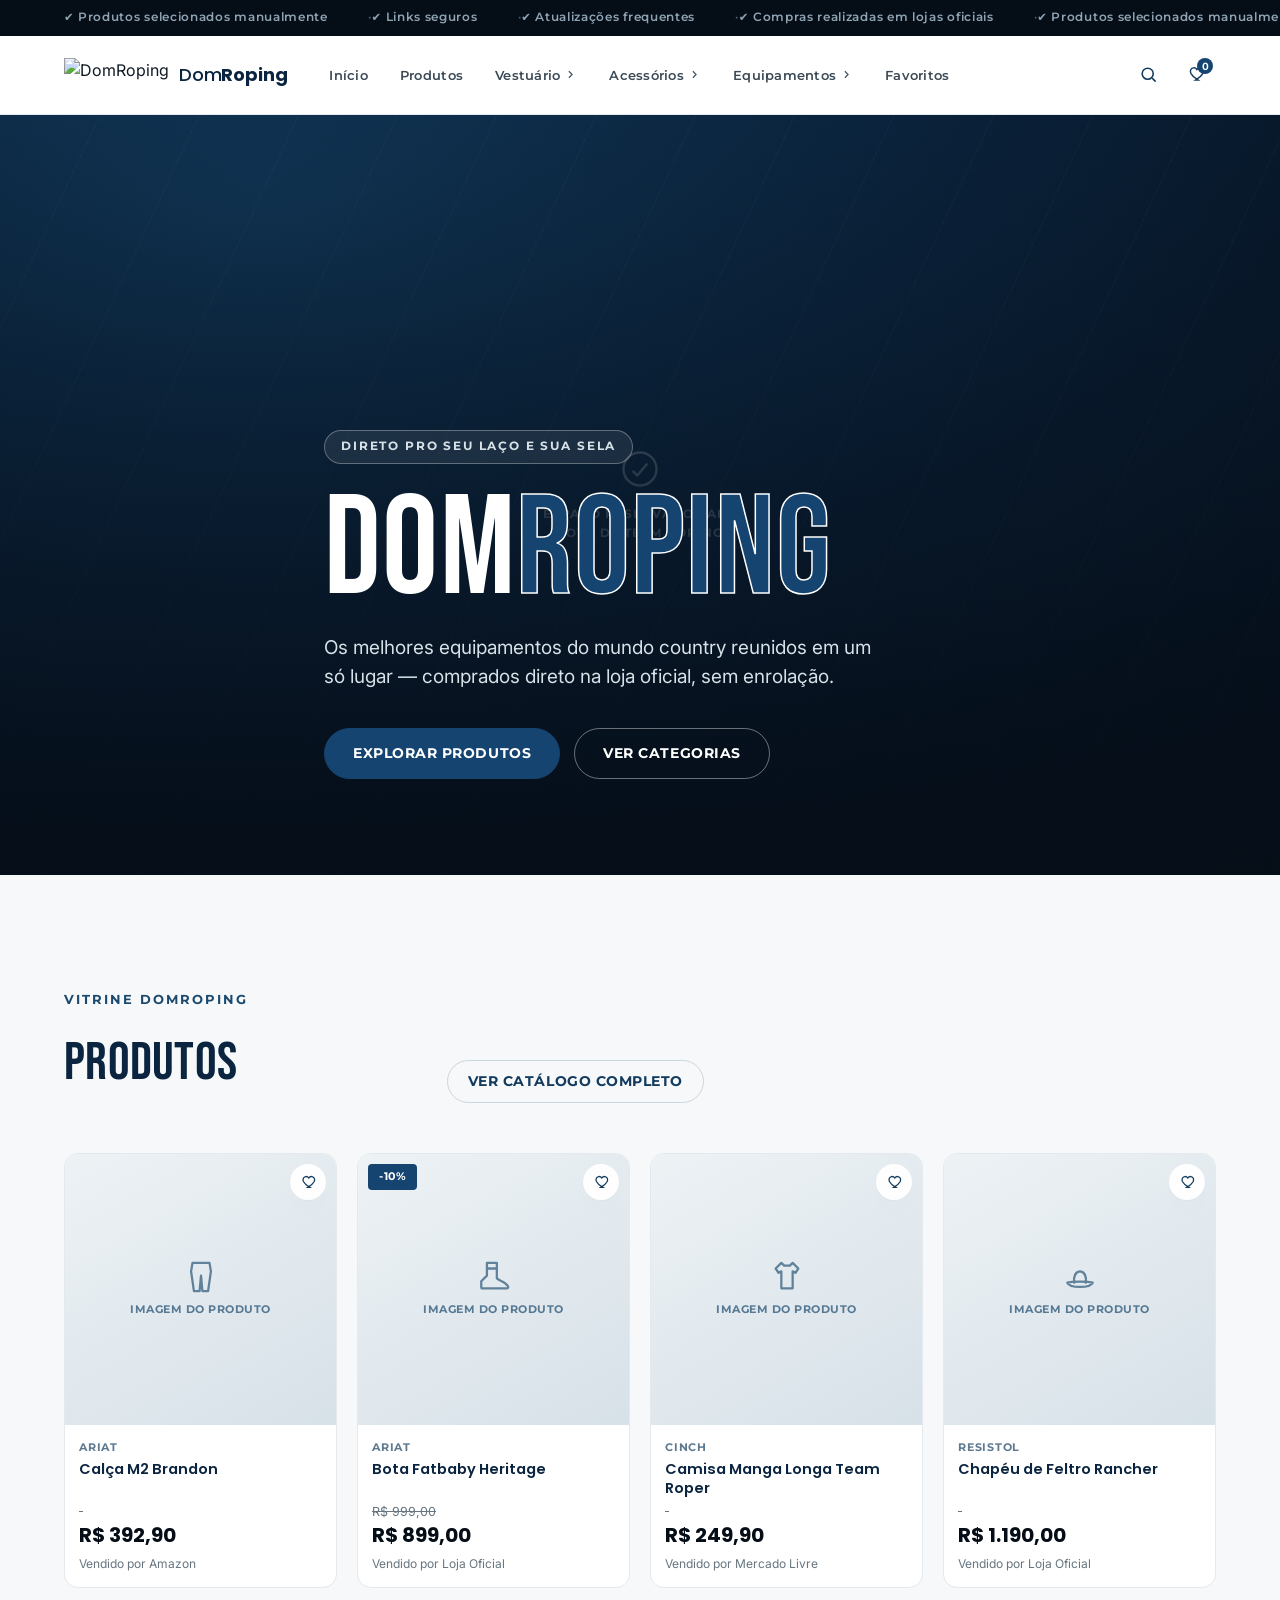
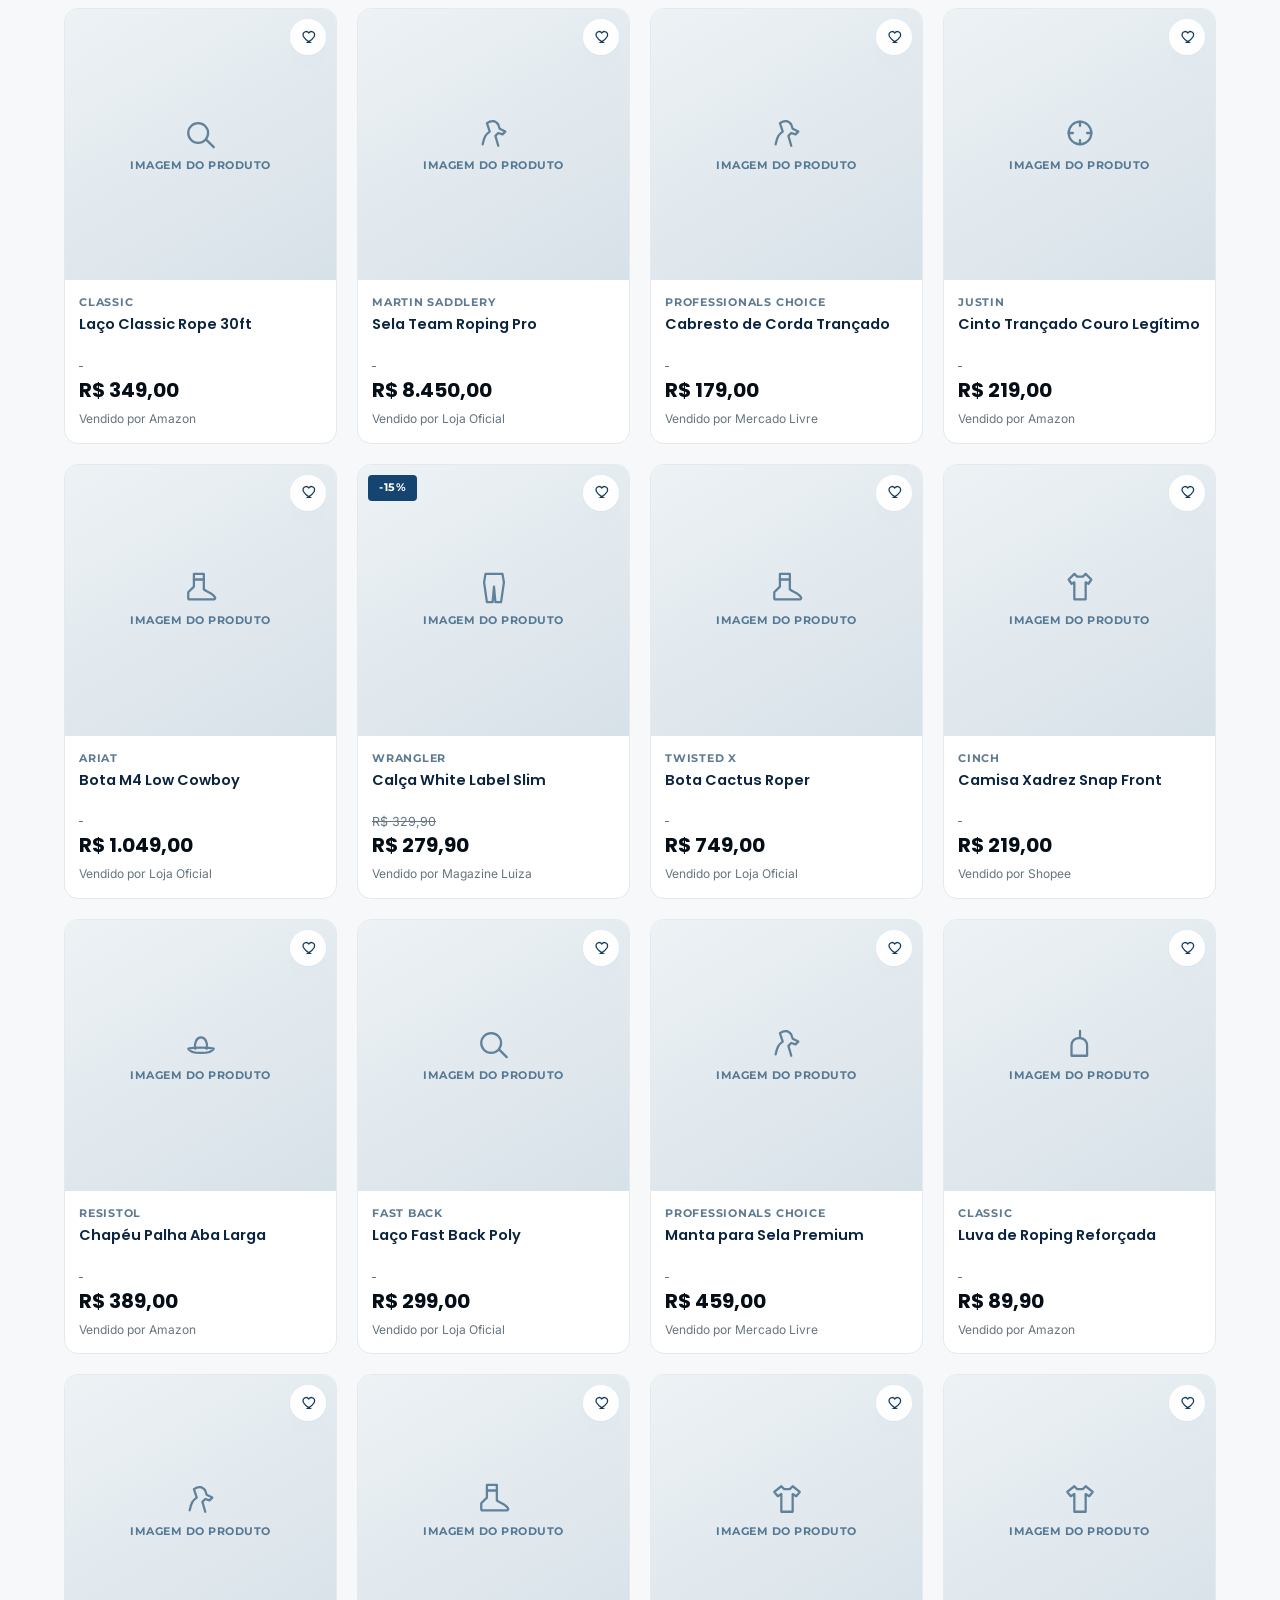
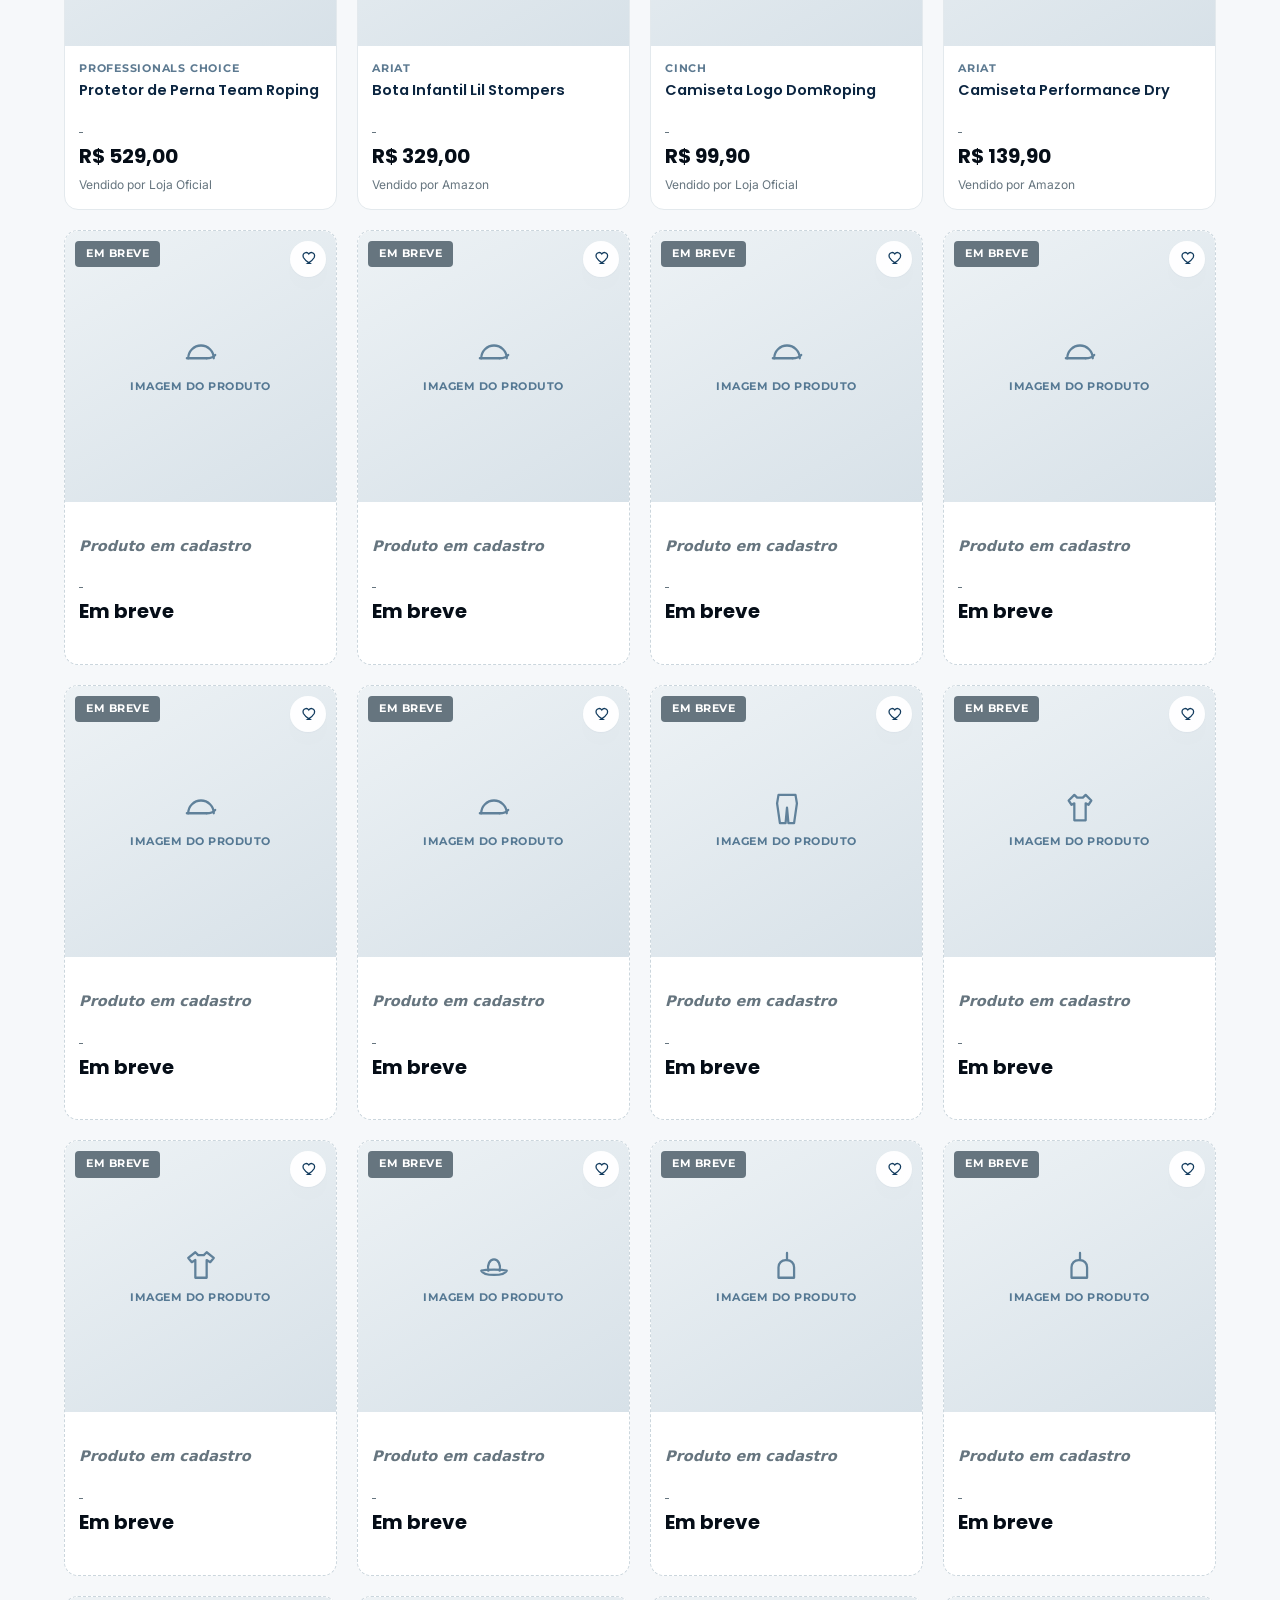
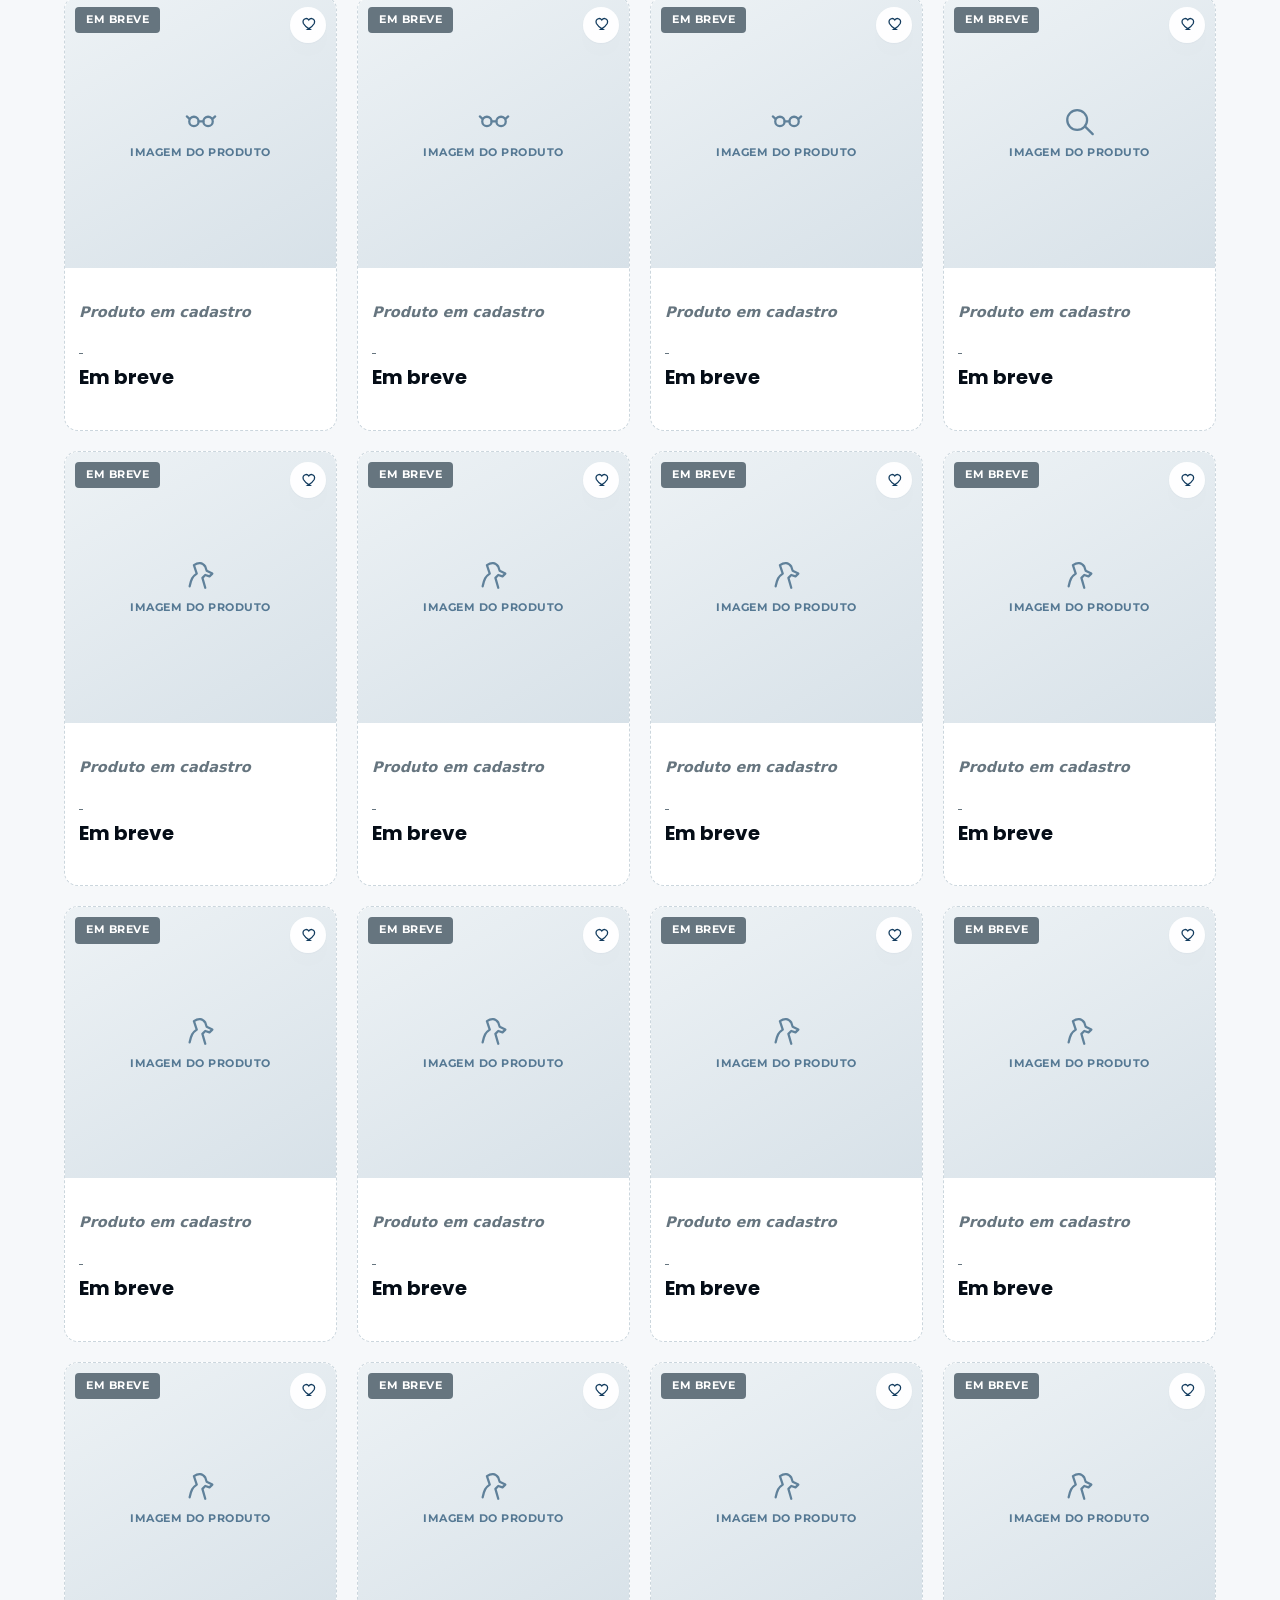
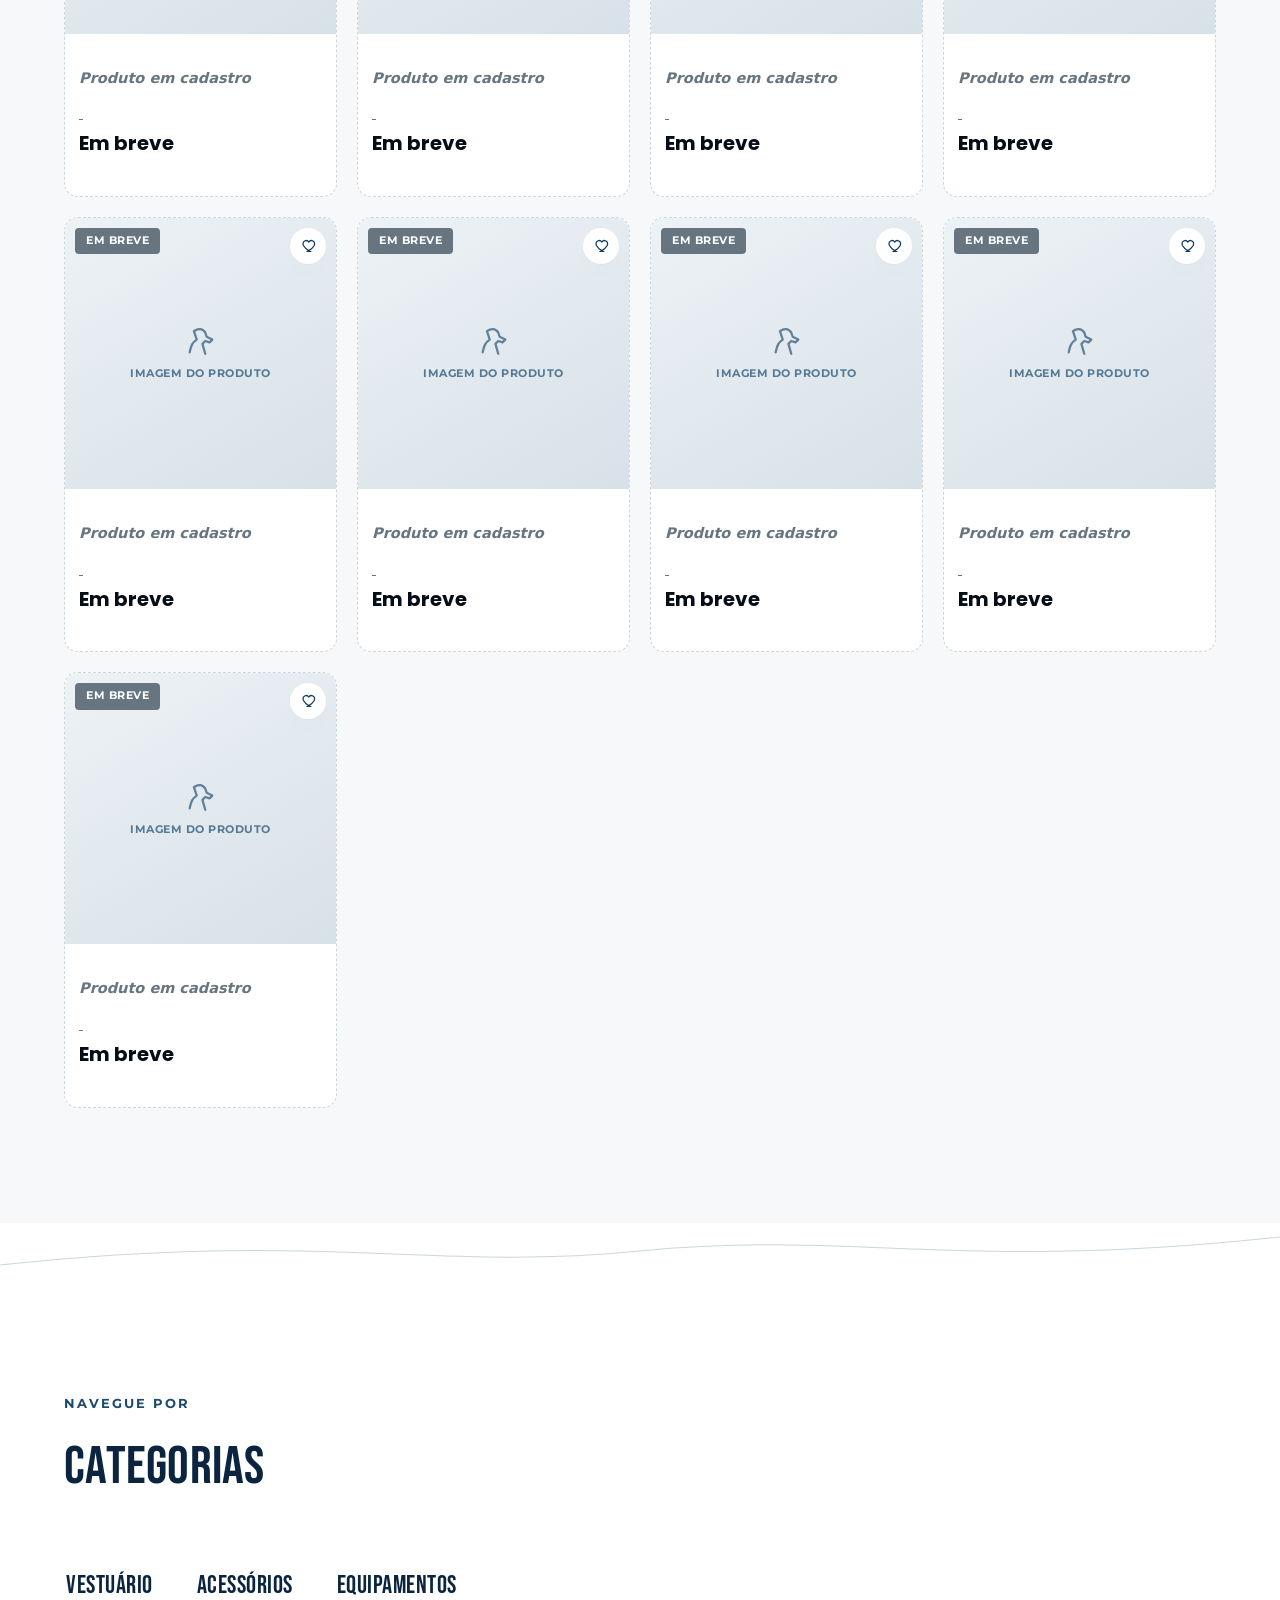
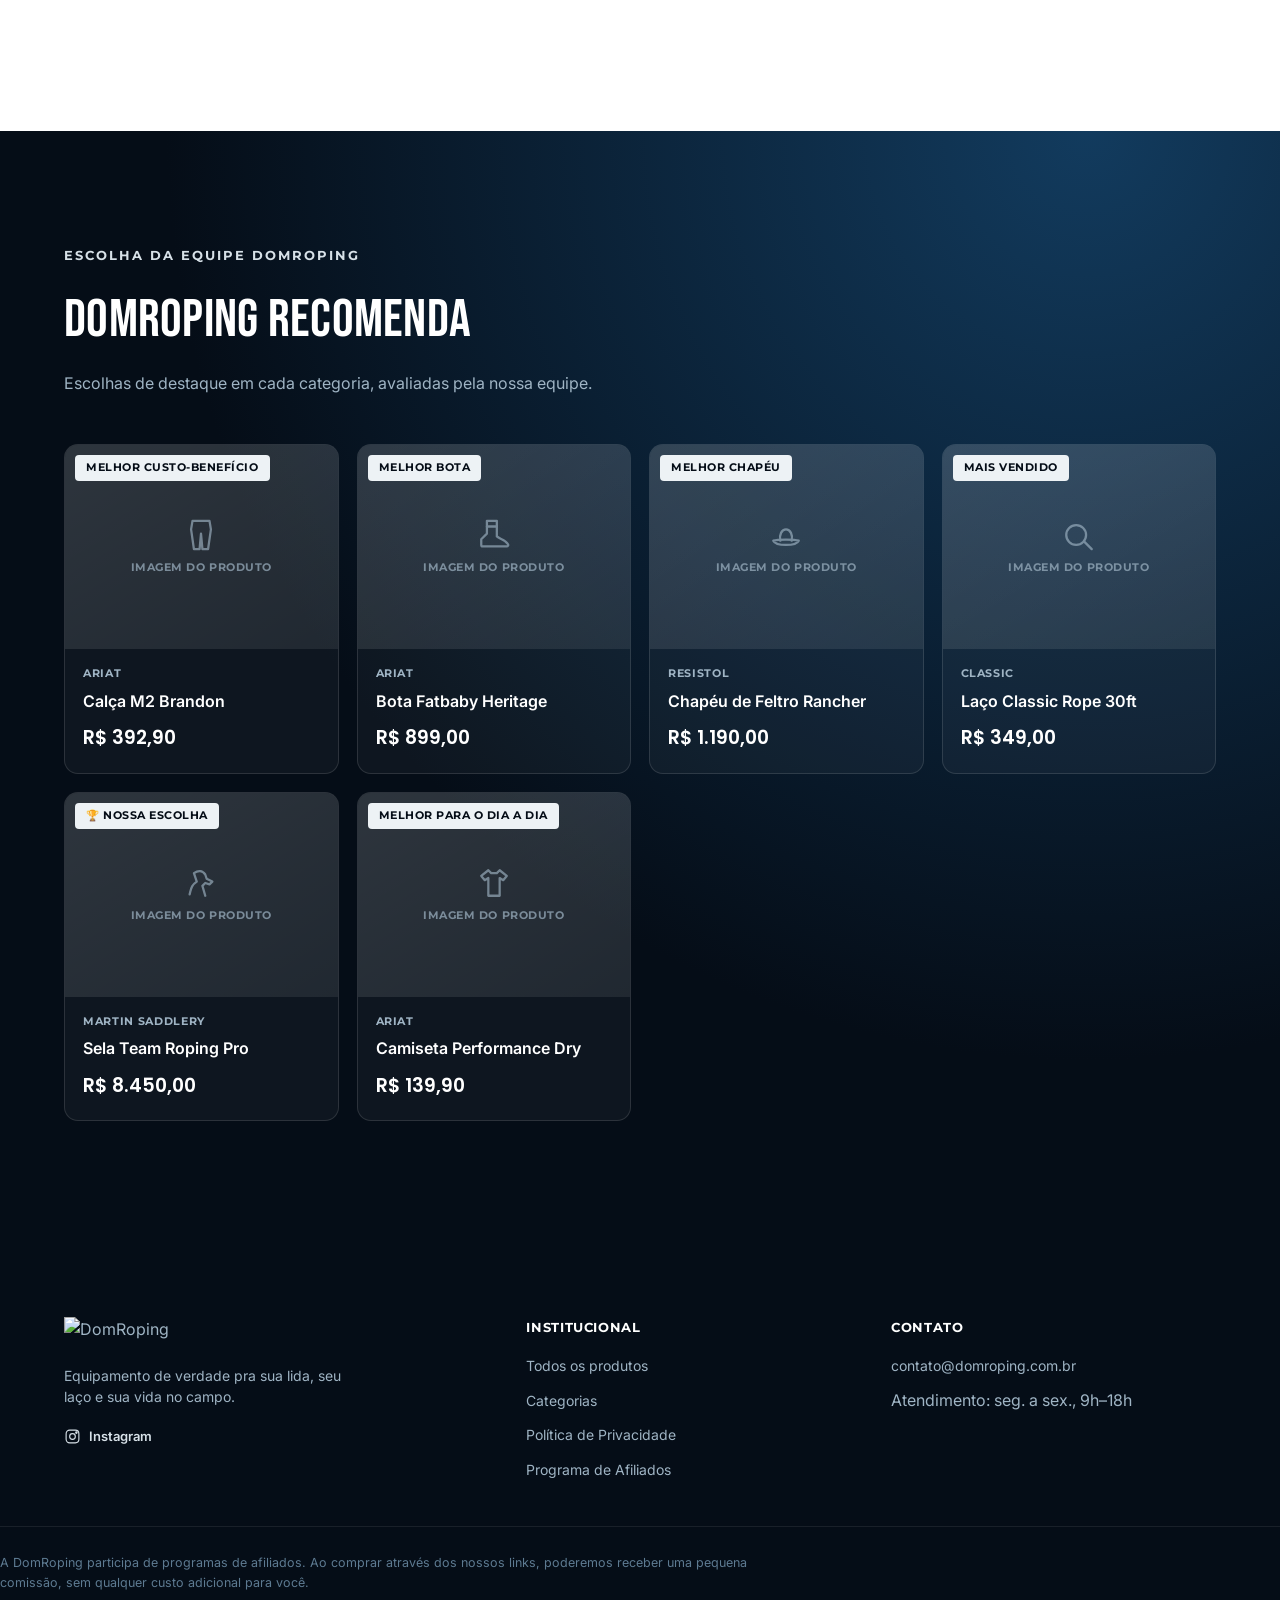
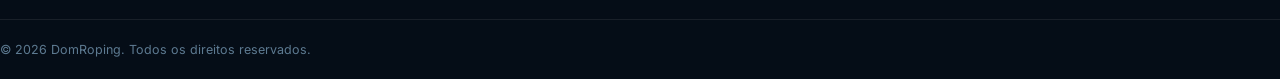
==== commit 428d340f: "Add files via upload" ====
--- a/index.html
+++ b/index.html
@@ -1,150 +1,192 @@
 <!DOCTYPE html>
 <html lang="pt-BR">
 <head>
-    <meta charset="UTF-8">
-    <meta name="viewport" content="width=device-width, initial-scale=1.0">
-    <title>Loja Virtual - E-commerce</title>
-    <link rel="stylesheet" href="style.css">
-    <link rel="stylesheet" href="https://cdnjs.cloudflare.com/ajax/libs/font-awesome/6.4.0/css/all.min.css">
+  <meta charset="UTF-8">
+  <meta name="viewport" content="width=device-width, initial-scale=1.0, maximum-scale=1.0, user-scalable=no">
+  <title>DomRoping — Equipamentos Premium pro Mundo Country</title>
+  <meta name="description" content="A DomRoping reúne os melhores equipamentos do mundo country em um só lugar: botas, chapéus, laços, selas e mais — selecionados manualmente, comprados com segurança nas lojas oficiais.">
+  <meta name="keywords" content="moda country, team roping, botas country, chapéus country, laços, selas, Ariat, Cinch, Twisted X">
+  <meta name="author" content="DomRoping">
+
+  <meta property="og:type" content="website">
+  <meta property="og:site_name" content="DomRoping">
+  <meta property="og:title" content="DomRoping — Equipamentos Premium pro Mundo Country">
+  <meta property="og:description" content="Os melhores equipamentos do mundo country reunidos em um só lugar. Seleção manual, links oficiais, compra 100% segura.">
+  <meta property="og:image" content="assets/images/logo-navy.png">
+  <meta property="og:locale" content="pt_BR">
+
+  <link rel="icon" type="image/png" href="assets/icons/favicon.png">
+
+  <link rel="preconnect" href="https://fonts.googleapis.com">
+  <link rel="preconnect" href="https://fonts.gstatic.com" crossorigin>
+  <link href="https://fonts.googleapis.com/css2?family=Bebas+Neue&family=Poppins:wght@500;600;700&family=Inter:wght@400;500;600&family=Montserrat:wght@600;700&display=swap" rel="stylesheet">
+
+  <link rel="stylesheet" href="style.css">
 </head>
 <body>
-    <!-- Top Bar -->
-    <div class="top-bar">
-        <div class="container top-bar__inner">
-            <p><i class="fa-solid fa-truck"></i> Frete grátis para compras acima de R$ 199,00</p>
-            <div class="top-bar__links">
-                <a href="#"><i class="fa-solid fa-headset"></i> Atendimento</a>
-                <a href="#"><i class="fa-solid fa-location-dot"></i> Lojas Nossas</a>
-            </div>
+
+  <div class="trust-bar" aria-label="Selos de confiança DomRoping">
+    <div class="trust-bar__track" id="trustBarTrack">
+      <span class="trust-bar__item">✔ Produtos selecionados manualmente</span>
+      <span class="trust-bar__item">✔ Links seguros</span>
+      <span class="trust-bar__item">✔ Atualizações frequentes</span>
+      <span class="trust-bar__item">✔ Compras realizadas em lojas oficiais</span>
+    </div>
+  </div>
+
+  <header class="header" id="header">
+    <div class="header__inner container">
+      <a href="index.html" class="brand" aria-label="DomRoping — página inicial">
+        <img src="assets/images/logo-navy.png" alt="DomRoping" class="brand__mark">
+        <span class="brand__word">Dom<strong>Roping</strong></span>
+      </a>
+
+      <nav class="nav" id="mainNav" aria-label="Navegação principal">
+        <div class="nav__mobile-head">
+          <span class="nav__mobile-title">Menu</span>
+          <button class="nav__close" id="navClose" aria-label="Fechar menu">
+            <svg viewBox="0 0 24 24" fill="none" stroke="currentColor" stroke-width="2"><path d="M6 6l12 12M18 6L6 18"/></svg>
+          </button>
         </div>
+        <ul class="nav__list" id="navList">
+          <li class="nav__item"><a href="index.html" class="nav__link">Início</a></li>
+          <li class="nav__item"><a href="produtos.html" class="nav__link">Produtos</a></li>
+          <li class="nav__item" id="navFavoritosItem"><a href="favoritos.html" class="nav__link">Favoritos</a></li>
+        </ul>
+      </nav>
+
+      <div class="header__actions">
+        <div class="search" id="searchBox">
+          <button class="search__toggle" id="searchToggle" aria-label="Abrir busca">
+            <svg viewBox="0 0 24 24" fill="none" stroke="currentColor" stroke-width="2"><circle cx="11" cy="11" r="7"/><line x1="21" y1="21" x2="16.65" y2="16.65"/></svg>
+          </button>
+          <input type="text" id="searchInput" class="search__input" placeholder="Buscar categoria ou produto…" autocomplete="off">
+        </div>
+
+        <button class="icon-btn" id="favoritesBtn" aria-label="Favoritos">
+          <svg viewBox="0 0 24 24" fill="none" stroke="currentColor" stroke-width="2"><path d="M12 21s-7.5-4.6-10-9.3C.5 8 2 4.5 5.6 4c2-.3 3.8.6 4.9 2.3C11.6 4.6 13.4 3.7 15.4 4 19 4.5 20.5 8 19 11.7 16.5 16.4 9 21 9 21z" transform="translate(3 0) scale(0.9)"/></svg>
+          <span class="icon-btn__badge" id="favCount">0</span>
+        </button>
+
+        <button class="menu-toggle" id="menuToggle" aria-label="Abrir menu" aria-expanded="false">
+          <span></span><span></span><span></span>
+        </button>
+      </div>
     </div>
 
-    <!-- Header Principal -->
-    <header class="header">
-        <div class="container header__inner">
-            <a href="index.html" class="logo">
-                <i class="fa-solid fa-shop"></i> E-COMMERCE
-            </a>
+    <div class="search-results" id="searchResults" hidden></div>
+  </header>
 
-            <!-- Busca -->
-            <div class="header__search">
-                <input type="text" placeholder="Buscar produtos, marcas e muito mais...">
-                <button type="button"><i class="fa-solid fa-magnifying-glass"></i></button>
-            </div>
+  <main id="topo">
 
-            <!-- Ações do usuário -->
-            <div class="header__actions">
-                <a href="#" class="action-btn" title="Minha Conta">
-                    <i class="fa-regular fa-user"></i>
-                    <span class="action-btn__text">Entrar</span>
-                </a>
-                <a href="#" class="action-btn" title="Meus Favoritos">
-                    <i class="fa-regular fa-heart"></i>
-                    <span class="badge" id="favBadge">0</span>
-                </a>
-                <a href="#" class="action-btn" title="Meu Carrinho">
-                    <i class="fa-solid fa-bag-shopping"></i>
-                    <span class="badge" id="cartBadge">0</span>
-                </a>
-                <button class="menu-toggle" id="menuToggle" aria-label="Abrir Menu" aria-expanded="false">
-                    <i class="fa-solid fa-bars"></i>
-                </button>
-            </div>
+    <!-- ============ 1. HERO ============ -->
+    <section class="hero">
+      <div class="hero__photo" aria-hidden="true">
+        <div class="hero__photo-placeholder">
+          <svg viewBox="0 0 24 24" fill="none" stroke="currentColor" stroke-width="1.3"><circle cx="12" cy="12" r="9"/><path d="M8 13l2.5 2.5L16 9"/></svg>
+          <span>Espaço reservado para foto de Team Roping</span>
         </div>
-    </header>
+        <div class="hero__photo-overlay"></div>
+      </div>
 
-    <!-- Overlay do Menu Mobile -->
-    <div class="nav-overlay" id="navOverlay"></div>
+      <div class="hero__content container">
+        <p class="eyebrow eyebrow--tag">Direto pro seu laço e sua sela</p>
+        <h1 class="hero__title">DOM<span>ROPING</span></h1>
+        <p class="hero__subtitle">Os melhores equipamentos do mundo country reunidos em um só lugar — comprados direto na loja oficial, sem enrolação.</p>
+        <div class="hero__actions">
+          <a href="#produtos" class="btn btn--primary">Explorar Produtos</a>
+          <a href="#categorias" class="btn btn--ghost">Ver categorias</a>
+        </div>
+      </div>
+    </section>
 
-    <!-- Navegação / Menu Principal -->
-    <nav class="nav" id="mainNav">
-        <div class="nav__header-mobile">
-            <span><i class="fa-solid fa-shop"></i> Menu</span>
-            <button class="nav-close" id="navClose" aria-label="Fechar Menu">
-                <i class="fa-solid fa-xmark"></i>
-            </button>
+    <!-- ============ 2. PRODUTOS ============ -->
+    <section class="section section--muted" id="produtos">
+      <div class="container">
+        <div class="section__head section__head--split">
+          <div>
+            <p class="eyebrow eyebrow--dark">Vitrine DomRoping</p>
+            <h2 class="section__title">Produtos</h2>
+          </div>
+          <a href="produtos.html" class="btn btn--outline section__head-cta">Ver catálogo completo</a>
         </div>
 
-        <ul class="nav__list" id="navList">
-            <li class="nav__item">
-                <a href="index.html" class="nav__link active">Início</a>
-            </li>
-            
-            <!-- Categorias com Dropdown -->
-            <li class="nav__item nav__item--dropdown">
-                <button class="nav__link nav__dropdown-btn" type="button">
-                    Categorias <i class="fa-solid fa-chevron-down"></i>
-                </button>
-                <ul class="dropdown-menu">
-                    <li><a href="#">Roupas & Vestuário</a></li>
-                    <li><a href="#">Calçados</a></li>
-                    <li><a href="#">Acessórios</a></li>
-                    <li><a href="#">Eletrônicos</a></li>
-                    <li><a href="#">Promoções</a></li>
-                </ul>
-            </li>
+        <div class="products-grid" id="productsGrid"></div>
+      </div>
+    </section>
 
-            <li class="nav__item">
-                <a href="#" class="nav__link">Lançamentos</a>
-            </li>
-            <li class="nav__item">
-                <a href="#" class="nav__link">Ofertas do Dia</a>
-            </li>
-            <li class="nav__item">
-                <a href="#" class="nav__link">Mais Vendidos</a>
-            </li>
-            <li class="nav__item">
-                <a href="#" class="nav__link">Contato</a>
-            </li>
+    <div class="horn-divider" aria-hidden="true">
+      <svg viewBox="0 0 1200 80" preserveAspectRatio="none"><path d="M0,60 C300,10 400,70 600,40 C800,10 900,70 1200,20" fill="none"/></svg>
+    </div>
+
+    <!-- ============ 3. CATEGORIAS ============ -->
+    <section class="section" id="categorias">
+      <div class="container">
+        <div class="section__head">
+          <p class="eyebrow eyebrow--dark">Navegue por</p>
+          <h2 class="section__title">Categorias</h2>
+        </div>
+        <div class="categories" id="categoriesGrid"></div>
+      </div>
+    </section>
+
+    <!-- ============ 4. DOMROPING RECOMENDA ============ -->
+    <section class="section recommend">
+      <div class="container">
+        <div class="section__head">
+          <p class="eyebrow eyebrow--light">Escolha da equipe DomRoping</p>
+          <h2 class="section__title section__title--light">DomRoping Recomenda</h2>
+          <p class="section__desc section__desc--light">Escolhas de destaque em cada categoria, avaliadas pela nossa equipe.</p>
+        </div>
+        <div class="recommend-grid" id="recommendGrid"></div>
+      </div>
+    </section>
+
+  </main>
+
+  <footer class="footer" id="contato">
+    <div class="container footer__grid">
+      <div class="footer__brand">
+        <img src="assets/images/logo-silver.png" alt="DomRoping" class="footer__mark">
+        <p>Equipamento de verdade pra sua lida, seu laço e sua vida no campo.</p>
+        <a href="https://instagram.com" target="_blank" rel="noopener" class="footer__social" aria-label="Instagram da DomRoping">
+          <svg viewBox="0 0 24 24" fill="none" stroke="currentColor" stroke-width="1.6"><rect x="3" y="3" width="18" height="18" rx="5"/><circle cx="12" cy="12" r="4"/><circle cx="17.5" cy="6.5" r="1"/></svg>
+          Instagram
+        </a>
+      </div>
+
+      <div class="footer__col">
+        <h3>Institucional</h3>
+        <ul>
+          <li><a href="produtos.html">Todos os produtos</a></li>
+          <li><a href="categorias.html">Categorias</a></li>
+          <li><a href="#" id="footerPrivacy">Política de Privacidade</a></li>
+          <li><a href="#" id="footerAffiliates">Programa de Afiliados</a></li>
         </ul>
-    </nav>
+      </div>
 
-    <!-- Conteúdo Principal Demo -->
-    <main class="main-content container">
-        <section class="banner">
-            <h2>Novidades da Estação</h2>
-            <p>Confira os melhores produtos com até 40% de desconto!</p>
-            <a href="#" class="btn-primary">Aproveitar Ofertas</a>
-        </section>
+      <div class="footer__col">
+        <h3>Contato</h3>
+        <ul>
+          <li><a href="mailto:contato@domroping.com.br">contato@domroping.com.br</a></li>
+          <li>Atendimento: seg. a sex., 9h–18h</li>
+        </ul>
+      </div>
+    </div>
 
-        <section class="products">
-            <h3 class="section-title">Produtos em Destaque</h3>
-            <div class="products-grid">
-                <div class="product-card">
-                    <div class="product-card__image">
-                        <i class="fa-solid fa-shirt"></i>
-                    </div>
-                    <h4>Camiseta Casual Cotton</h4>
-                    <p class="price">R$ 89,90</p>
-                    <button class="btn-card">Adicionar ao Carrinho</button>
-                </div>
-                <div class="product-card">
-                    <div class="product-card__image">
-                        <i class="fa-solid fa-shoe-prints"></i>
-                    </div>
-                    <h4>Tênis Esportivo Runner</h4>
-                    <p class="price">R$ 249,90</p>
-                    <button class="btn-card">Adicionar ao Carrinho</button>
-                </div>
-                <div class="product-card">
-                    <div class="product-card__image">
-                        <i class="fa-solid fa-clock"></i>
-                    </div>
-                    <h4>Relógio Smartwatch V8</h4>
-                    <p class="price">R$ 199,90</p>
-                    <button class="btn-card">Adicionar ao Carrinho</button>
-                </div>
-            </div>
-        </section>
-    </main>
+    <div class="footer__disclaimer container">
+      <p>A DomRoping participa de programas de afiliados. Ao comprar através dos nossos links, poderemos receber uma pequena comissão, sem qualquer custo adicional para você.</p>
+    </div>
 
-    <!-- Rodapé -->
-    <footer class="footer">
-        <div class="container footer__inner">
-            <p>&copy; 2026 Loja Virtual - Todos os direitos reservados.</p>
-        </div>
-    </footer>
+    <div class="footer__bottom container">
+      <span>© <span id="year"></span> DomRoping. Todos os direitos reservados.</span>
+    </div>
+  </footer>
 
-    <script src="common.js"></script>
+  <div class="toast" id="toast" role="status" aria-live="polite"></div>
+
+  <script src="data.js"></script>
+  <script src="common.js"></script>
+  <script src="home.js"></script>
 </body>
 </html>
--- a/style.css
+++ b/style.css
@@ -1,442 +1,846 @@
 /* ==========================================================================
-   1. RESET & ESTILOS GERAIS
+   DOMROPING — STYLE SHEET
+   Equipamentos premium pro mundo country.
    ========================================================================== */
-* {
-    margin: 0;
-    padding: 0;
-    box-sizing: border-box;
-}
-
-body {
-    font-family: -apple-system, BlinkMacSystemFont, "Segoe UI", Roboto, Helvetica, Arial, sans-serif;
-    background-color: #f8f9fa;
-    color: #333;
-    line-height: 1.5;
-}
-
-a {
-    text-decoration: none;
-    color: inherit;
-}
-
-ul {
-    list-style: none;
-}
-
-.container {
-    width: 100%;
-    max-width: 1200px;
-    margin: 0 auto;
-    padding: 0 20px;
-}
+
+/* ---------- 1. TOKENS ---------- */
+:root{
+  --navy-950:#050D17;
+  --navy-900:#0B2540;
+  --navy-800:#123B5E;
+  --navy-700:#1B4A6E;
+  --steel-500:#5D7A91;
+  --steel-300:#9FB4C4;
+  --silver-200:#D7E1E8;
+  --silver-100:#EDF2F5;
+
+  --ink-900:#101A24;
+  --ink-700:#3B4A56;
+  --ink-500:#66757F;
+
+  --paper-0:#FFFFFF;
+  --paper-50:#F6F8FA;
+  --line:#E3E9ED;
+  --line-strong:#CBD6DD;
+
+  --gold-accent:#EDF2F5;   /* selo claro sobre fundo escuro (seção Recomenda) */
+  --action-600:#154471;    /* azul de ação — CTAs e badges, mais vivo que o navy de fundo */
+  --action-700:#0E304F;
+
+  --font-display:'Poppins', system-ui, sans-serif;
+  --font-western:'Bebas Neue', 'Poppins', system-ui, sans-serif;
+  --font-body:'Inter', system-ui, sans-serif;
+  --font-label:'Montserrat', system-ui, sans-serif;
+
+  --gutter: clamp(20px, 5vw, 64px);
+  --section-pad: clamp(56px, 9vw, 120px);
+  --radius-sm: 8px;
+  --radius-md: 14px;
+  --radius-lg: 22px;
+
+  --shadow-card: 0 1px 2px rgba(11,37,64,0.04), 0 12px 28px -14px rgba(11,37,64,0.18);
+  --shadow-card-hover: 0 4px 10px rgba(11,37,64,0.06), 0 24px 48px -18px rgba(11,37,64,0.28);
+
+  --ease: cubic-bezier(.22,.61,.36,1);
+}
+
+@media (prefers-reduced-motion: reduce){
+  *{ animation-duration: 0.001ms !important; animation-iteration-count: 1 !important; transition-duration: 0.001ms !important; scroll-behavior: auto !important; }
+}
+
+/* ---------- 2. RESET E BASE ---------- */
+*, *::before, *::after{ box-sizing: border-box; }
+html{ scroll-behavior: smooth; scroll-padding-top: 110px; overflow-x: hidden; width: 100%; touch-action: pan-y; }
+body{
+  margin:0;
+  font-family: var(--font-body);
+  color: var(--ink-900);
+  background: var(--paper-0);
+  -webkit-font-smoothing: antialiased;
+  line-height: 1.55;
+  overflow-x: hidden;
+  width: 100%;
+  max-width: 100vw;
+  touch-action: pan-y;
+}
+body.nav-open{ position: fixed; left:0; right:0; width:100%; overflow:hidden; }
+img{ max-width:100%; display:block; }
+a{ color:inherit; text-decoration:none; }
+button{ font: inherit; cursor:pointer; }
+ul{ list-style:none; margin:0; padding:0; }
+h1,h2,h3,h4{ font-family: var(--font-display); margin:0; color: var(--navy-900); }
+p{ margin:0; }
+:focus-visible{ outline: 2px solid var(--navy-700); outline-offset: 3px; }
+[hidden]{ display:none !important; }
+
+/* ---------- 3. UTILITÁRIOS ---------- */
+.container{
+  width:100%;
+  max-width: 1280px;
+  margin-inline: auto;
+  padding-inline: var(--gutter);
+}
+.section{ padding-block: var(--section-pad); }
+.section--muted{ background: var(--paper-50); }
+.section__head{ max-width: 640px; margin-bottom: clamp(28px, 4vw, 48px); }
+.section__head--split{ display:flex; align-items:flex-end; justify-content:space-between; gap:20px; flex-wrap:wrap; }
+.section__head-cta{ flex-shrink:0; margin-bottom:2px; }
+.section__title{ font-family: var(--font-western); font-size: clamp(34px, 4.4vw, 54px); font-weight: 400; letter-spacing: 0.005em; text-transform: uppercase; }
+.section__title--light{ color: var(--paper-0); }
+.section__desc{ margin-top:10px; color: var(--ink-500); font-size: 16px; }
+.section__desc--light{ color: var(--steel-300); }
+
+.eyebrow{
+  font-family: var(--font-label);
+  font-size: 12.5px;
+  font-weight: 700;
+  letter-spacing: 0.16em;
+  text-transform: uppercase;
+  margin: 0 0 12px;
+}
+.eyebrow--dark{ color: var(--navy-700); }
+.eyebrow--light{ color: var(--silver-200); }
+
+.btn{
+  display:inline-flex; align-items:center; justify-content:center; gap:8px;
+  padding: 14px 28px;
+  border-radius: 999px;
+  font-family: var(--font-label);
+  font-weight: 700;
+  font-size: 13.5px;
+  letter-spacing: 0.04em;
+  text-transform: uppercase;
+  border: 1px solid transparent;
+  transition: transform .25s var(--ease), box-shadow .25s var(--ease), background-color .25s var(--ease), color .25s var(--ease), border-color .25s var(--ease);
+  white-space: nowrap;
+}
+.btn--primary{ background: var(--paper-0); color: var(--navy-900); }
+.btn--primary:hover{ transform: translateY(-2px); box-shadow: 0 14px 30px -10px rgba(0,0,0,0.35); }
+.btn--ghost{ color: var(--paper-0); border-color: rgba(255,255,255,0.4); }
+.btn--ghost:hover{ border-color: var(--paper-0); background: rgba(255,255,255,0.06); }
+.btn--outline{ color: var(--navy-800); border-color: var(--line-strong); background: transparent; padding: 10px 20px; }
+.btn--outline:hover{ border-color: var(--navy-800); background: var(--silver-100); }
+.btn--sm{ padding: 9px 16px; font-size: 12px; }
+.btn--full{ width:100%; }
+
+/* ---------- 4. BARRA DE CONFIANÇA (ticker animado) ---------- */
+.trust-bar{
+  background: var(--navy-950);
+  color: var(--steel-300);
+  overflow: hidden;
+  white-space: nowrap;
+}
+.trust-bar__track{
+  display:inline-flex;
+  width: max-content;
+  padding: 9px var(--gutter);
+  font-family: var(--font-label);
+  font-size: 11.5px;
+  letter-spacing: 0.06em;
+  font-weight: 600;
+  animation: trust-marquee 26s linear infinite;
+}
+.trust-bar:hover .trust-bar__track{ animation-play-state: paused; }
+.trust-bar__item{ opacity: .9; flex-shrink:0; }
+.trust-bar__item::after{ content:"·"; margin-left:40px; opacity:.5; }
+
+@keyframes trust-marquee{
+  from{ transform: translateX(0); }
+  to{ transform: translateX(-50%); }
+}
+@media (prefers-reduced-motion: reduce){
+  .trust-bar__track{ animation: none; }
+}
+
+/* ---------- 5. CABEÇALHO / NAVEGAÇÃO ---------- */
+.header{
+  position: sticky; top:0; z-index: 500;
+  background: rgba(255,255,255,0.92);
+  backdrop-filter: saturate(180%) blur(14px);
+  border-bottom: 1px solid var(--line);
+}
+.header__inner{
+  display:flex; align-items:center; gap: 28px;
+  height: 78px;
+}
+.brand{ display:flex; align-items:center; gap:10px; flex-shrink:0; }
+.brand__mark{ height: 34px; width:auto; }
+.brand__word{ font-family: var(--font-display); font-size: 18px; font-weight: 500; color: var(--navy-900); letter-spacing: -0.01em; }
+.brand__word strong{ font-weight: 700; }
+
+.nav{ flex:1; }
+.nav__mobile-head{ display:none; }
+.nav__close{ display:none; }
+.nav__list{ display:flex; align-items:center; gap: 4px; }
+.nav__item{ position: relative; }
+.nav__link{
+  display:inline-flex; align-items:center;
+  background:none; border:none; color: var(--ink-700);
+  padding: 10px 14px; border-radius: 8px;
+  font-family: var(--font-label); font-size: 13px; font-weight: 600; letter-spacing: 0.02em;
+  transition: color .2s ease, background-color .2s ease;
+}
+.nav__link:hover{ color: var(--navy-900); background: var(--silver-100); }
+.nav__link__chevron{ width:13px; height:13px; margin-left:4px; transition: transform .2s ease; }
+
+.nav__dropdown{
+  position:absolute; top: calc(100% + 10px); left:0; z-index: 60;
+  min-width: 200px;
+  background: var(--paper-0);
+  border:1px solid var(--line);
+  border-radius: var(--radius-md);
+  box-shadow: var(--shadow-card-hover);
+  padding: 14px 10px;
+  display:grid;
+  gap: 2px;
+  opacity:0; visibility:hidden; transform: translateY(-6px);
+  transition: opacity .2s var(--ease), transform .2s var(--ease), visibility .2s;
+}
+.nav__dropdown-heading{
+  font-family: var(--font-label); font-size: 10.5px; font-weight:700; letter-spacing:0.08em; text-transform:uppercase;
+  color: var(--ink-500); padding: 4px 12px 8px;
+}
+.nav__dropdown a{
+  display:block; padding: 9px 12px; border-radius: 7px;
+  font-size: 14px; color: var(--ink-700);
+}
+.nav__dropdown a:hover{ background: var(--silver-100); color: var(--navy-900); }
+
+@media (hover: hover) and (pointer: fine){
+  .nav__item--dropdown:hover .nav__dropdown,
+  .nav__item--dropdown:focus-within .nav__dropdown{
+    opacity:1; visibility:visible; transform: translateY(0);
+  }
+  .nav__item--dropdown:hover .nav__link__chevron,
+  .nav__item--dropdown:focus-within .nav__link__chevron{ transform: rotate(90deg); }
+}
+
+.header__actions{ display:flex; align-items:center; gap: 6px; margin-left: auto; }
+
+.search{ position: relative; display:flex; align-items:center; }
+.search__toggle{
+  width:40px; height:40px; border-radius:50%; border:1px solid transparent;
+  background:none; color: var(--navy-800); display:flex; align-items:center; justify-content:center;
+  transition: background-color .2s ease;
+}
+.search__toggle svg{ width:19px; height:19px; }
+.search__toggle:hover{ background: var(--silver-100); }
+.search__input{
+  width: 0; opacity:0; padding: 0; margin-left:0;
+  border: 1px solid var(--line-strong); border-radius: 999px;
+  height: 40px; font-size: 14px; color: var(--ink-900);
+  transition: width .32s var(--ease), opacity .2s ease, padding .32s var(--ease), margin .32s var(--ease);
+}
+.search--open .search__input{ width: min(260px, 40vw); opacity:1; padding: 0 16px; margin-left: 6px; }
+
+.icon-btn{
+  position:relative; width:40px; height:40px; border-radius:50%; border:none;
+  background:none; color: var(--navy-800); display:flex; align-items:center; justify-content:center;
+  transition: background-color .2s ease;
+}
+.icon-btn svg{ width:19px; height:19px; }
+.icon-btn:hover{ background: var(--silver-100); }
+.icon-btn--active{ color: var(--action-600); }
+.icon-btn__badge{
+  position:absolute; top:3px; right:3px;
+  background: var(--action-600); color:#fff;
+  font-size: 10px; font-weight:700; line-height:1;
+  min-width:16px; height:16px; border-radius:50%;
+  display:flex; align-items:center; justify-content:center;
+  padding: 0 2px;
+}
+
+.menu-toggle{ display:none; width:44px; height:44px; border:none; background:none; flex-direction:column; align-items:center; justify-content:center; gap:5px; touch-action: manipulation; }
+.menu-toggle span{ width:20px; height:2px; background: var(--navy-900); border-radius:2px; transition: transform .25s ease, opacity .25s ease; }
+
+.search-results{
+  position:absolute; left:0; right:0; top:100%; z-index: 60;
+  background: var(--paper-0); border-bottom:1px solid var(--line);
+  box-shadow: var(--shadow-card-hover);
+  max-height: min(70vh, 520px); overflow-y:auto;
+}
+.search-results__inner{ max-width:1280px; margin-inline:auto; padding: 18px var(--gutter) 26px; display:grid; gap:10px; }
+.search-results__empty{ padding: 26px var(--gutter); color: var(--ink-500); font-size:14px; }
+.search-result{
+  display:flex; align-items:center; gap:14px; padding:10px; border-radius: var(--radius-sm);
+  transition: background-color .2s ease;
+}
+.search-result:hover{ background: var(--paper-50); }
+.search-result__thumb{ width:44px; height:44px; border-radius:8px; flex-shrink:0; }
+.search-result__name{ font-size:14px; font-weight:600; color: var(--ink-900); }
+.search-result__meta{ font-size:12.5px; color: var(--ink-500); }
+.search-result--all{ justify-content:center; padding:12px; font-weight:700; color: var(--navy-800); font-size:13.5px; border-top:1px solid var(--line); margin-top:4px; }
+
+/* ---------- 6. HERO ---------- */
+.hero{
+  position:relative; overflow:hidden;
+  min-height: clamp(520px, 88vh, 760px);
+  display:flex; align-items:flex-end;
+  color: var(--paper-0);
+}
+.hero__photo{ position:absolute; inset:0; background: var(--navy-950); }
+.hero__photo-placeholder{
+  position:absolute; inset:0; display:flex; flex-direction:column; align-items:center; justify-content:center; gap:14px;
+  background:
+    repeating-linear-gradient(115deg, rgba(255,255,255,0.03) 0 1px, transparent 1px 90px),
+    radial-gradient(120% 140% at 20% 10%, var(--navy-800) 0%, var(--navy-900) 45%, var(--navy-950) 100%);
+  color: rgba(255,255,255,0.28);
+  text-align:center; padding: 20px;
+}
+.hero__photo-placeholder svg{ width:44px; height:44px; }
+.hero__photo-placeholder span{ font-family: var(--font-label); font-size:12px; font-weight:700; letter-spacing:0.08em; text-transform:uppercase; max-width:26ch; }
+.hero__photo-overlay{
+  position:absolute; inset:0;
+  background: linear-gradient(180deg, rgba(5,13,23,0.15) 0%, rgba(5,13,23,0.55) 55%, rgba(5,13,23,0.94) 100%);
+}
+
+.hero__content{
+  position:relative; max-width: 760px;
+  padding-block: clamp(160px, 24vw, 240px) clamp(56px, 9vw, 96px);
+}
+.eyebrow--tag{
+  display:inline-flex; align-items:center; gap:8px;
+  background: rgba(255,255,255,0.08); border: 1px solid rgba(255,255,255,0.3);
+  color: var(--silver-200); padding: 7px 16px; border-radius:999px;
+  font-size:11.5px;
+}
+.hero__title{
+  font-family: var(--font-western);
+  font-size: clamp(64px, 13vw, 140px);
+  font-weight: 400;
+  letter-spacing: 0.01em;
+  line-height: .88;
+  margin: 14px 0 20px;
+  color: var(--paper-0);
+}
+.hero__title span{ color: var(--action-600); -webkit-text-stroke: 1.5px var(--paper-0); }
+.hero__subtitle{
+  font-size: clamp(16px, 2vw, 19px);
+  color: var(--silver-200);
+  max-width: 46ch;
+  margin-bottom: 36px;
+  font-weight: 400;
+}
+.hero__actions{ display:flex; gap:14px; flex-wrap:wrap; }
+.btn--primary{ background: var(--action-600); color: #fff; border-color: var(--action-600); }
+.btn--primary:hover{ background: var(--action-700); border-color: var(--action-700); transform: translateY(-2px); box-shadow: 0 14px 30px -10px rgba(0,0,0,0.5); }
+
+/* ---------- 8. DIVISOR — elemento de assinatura ---------- */
+.horn-divider{ line-height:0; color: var(--line-strong); }
+.horn-divider svg{ width:100%; height:56px; display:block; }
+.horn-divider path{ stroke: currentColor; stroke-width: 1.4; fill:none; }
+.horn-divider--flip{ transform: scaleY(-1); }
+
+/* ---------- 7. CATEGORIAS (lista enxuta, só texto) ---------- */
+.categories{
+  display:flex; flex-wrap:wrap;
+  gap: 6px 40px;
+}
+.category-tag{
+  font-family: var(--font-western);
+  font-size: clamp(19px, 2.6vw, 25px);
+  letter-spacing: 0.02em;
+  text-transform: uppercase;
+  color: var(--navy-900);
+  padding: 10px 2px;
+  position: relative;
+}
+.category-tag::after{
+  content:""; position:absolute; left:2px; right:2px; bottom:6px; height:2px;
+  background: var(--navy-900);
+  transform: scaleX(0); transform-origin: left;
+  transition: transform .3s var(--ease);
+}
+.category-tag:hover::after,
+.category-tag:focus-visible::after{ transform: scaleX(1); }
+
+/* Página Categorias: nível principal maior/mais espaçado (sensação de
+   "capítulo"), nível de subcategoria no tamanho padrão. */
+.categories--main{ gap: 10px 56px; }
+.category-tag--lg{ font-size: clamp(30px, 5vw, 46px); padding: 12px 4px; }
+.categories--sub{ gap: 8px 36px; }
+
+.categories-back{
+  display:inline-block; margin-top:16px;
+  font-family: var(--font-label); font-size:13px; font-weight:700; letter-spacing:0.03em;
+  color: var(--ink-500); transition: color .2s ease;
+}
+.categories-back:hover{ color: var(--navy-900); }
+
+/* ---------- 9. FILTROS ---------- */
+.filters{
+  display:flex; flex-wrap:wrap; align-items:flex-end; gap: 18px;
+  padding: 20px;
+  background: var(--paper-0);
+  border: 1px solid var(--line);
+  border-radius: var(--radius-md);
+  margin-bottom: 30px;
+}
+.filter-group{ display:flex; flex-direction:column; gap:6px; min-width: 160px; }
+.filter-group label{ font-family: var(--font-label); font-size: 11px; font-weight:700; letter-spacing:0.06em; text-transform:uppercase; color: var(--ink-500); }
+.filter-group select{
+  appearance:none;
+  padding: 10px 34px 10px 12px;
+  border-radius: 8px; border: 1px solid var(--line-strong);
+  font-size: 14px; color: var(--ink-900); background: var(--paper-0);
+  background-image: url("data:image/svg+xml,%3Csvg xmlns='http://www.w3.org/2000/svg' viewBox='0 0 20 20' fill='none' stroke='%233B4A56' stroke-width='2'%3E%3Cpath d='M6 8l4 4 4-4'/%3E%3C/svg%3E");
+  background-repeat:no-repeat; background-position: right 10px center; background-size:16px;
+}
+.results-count{ font-size: 13.5px; color: var(--ink-500); margin-bottom: 16px; }
+.empty-state{ padding: 40px 0; text-align:center; color: var(--ink-500); }
+.empty-state--favorites{
+  display:flex; flex-direction:column; align-items:center; gap:14px;
+  padding: clamp(50px, 10vw, 90px) var(--gutter); text-align:center;
+}
+.empty-state--favorites svg{ width:40px; height:40px; color: var(--line-strong); }
+.empty-state--favorites h2{ font-size:20px; color: var(--navy-900); }
+.empty-state--favorites p{ color: var(--ink-500); max-width: 42ch; }
+.empty-state--favorites .btn{ margin-top:8px; }
+
+/* Chips de subcategoria (ex.: dentro de Acessórios) */
+.subcat-chips{ display:flex; flex-wrap:wrap; gap:8px; margin-bottom:18px; }
+.subcat-chip{
+  padding: 8px 16px; border-radius:999px; border:1px solid var(--line-strong);
+  background: var(--paper-0); color: var(--ink-700); font-family: var(--font-label);
+  font-size: 12.5px; font-weight:700; letter-spacing:0.02em;
+  transition: background-color .2s ease, color .2s ease, border-color .2s ease;
+}
+.subcat-chip:hover{ border-color: var(--navy-700); }
+.subcat-chip.is-active{ background: var(--navy-900); border-color: var(--navy-900); color:#fff; }
+
+.products-grid{
+  display:grid;
+  grid-template-columns: repeat(auto-fill, minmax(240px, 1fr));
+  gap: 20px;
+}
+
+/* ---------- 10. CARD DE PRODUTO ---------- */
+.product-card{
+  position:relative;
+  display:flex; flex-direction:column;
+  background: var(--paper-0);
+  border: 1.5px solid var(--line);
+  border-radius: var(--radius-md);
+  overflow:hidden;
+  transition: transform .3s var(--ease), box-shadow .3s var(--ease), border-color .3s var(--ease);
+}
+.product-card:hover{ transform: translateY(-6px); box-shadow: var(--shadow-card-hover); border-color: var(--navy-900); }
+.product-card__link{ display:flex; flex-direction:column; flex:1; color:inherit; }
+.product-card--placeholder{ border-style: dashed; border-color: var(--line-strong); }
+.product-card--placeholder .product-card__name{ color: var(--ink-500); font-style: italic; }
+.product-card--placeholder .product-card__badge{ background: var(--ink-500); }
+.product-card--placeholder:hover{ border-color: var(--ink-500); }
+
+.product-card__media{ position:relative; aspect-ratio: 1/1; overflow:hidden; background: var(--silver-100); }
+.product-card__media img{ width:100%; height:100%; object-fit:cover; transition: transform .5s var(--ease); }
+.product-card:hover .product-card__media img{ transform: scale(1.06); }
+
+.product-placeholder{
+  width:100%; height:100%; display:flex; flex-direction:column; align-items:center; justify-content:center; gap:8px;
+  background: linear-gradient(150deg, var(--silver-100), var(--silver-200));
+  color: var(--navy-700);
+}
+.product-placeholder svg{ width:34px; height:34px; opacity:.65; }
+.product-placeholder span{ font-family: var(--font-label); font-size: 10.5px; font-weight:700; letter-spacing:0.05em; text-transform:uppercase; opacity:.7; }
+.product-placeholder--sm svg{ width:20px; height:20px; }
+.product-placeholder--sm span{ display:none; }
+.product-placeholder--lg svg{ width:52px; height:52px; }
+.product-placeholder--lg span{ font-size:12px; }
+
+.product-card__fav{
+  position:absolute; top:10px; right:10px; width:36px; height:36px; border-radius:50%;
+  background: rgba(255,255,255,0.94); border:none; display:flex; align-items:center; justify-content:center;
+  color: var(--navy-800); backdrop-filter: blur(4px); box-shadow: var(--shadow-card);
+  transition: transform .2s ease, color .2s ease;
+}
+.product-card__fav svg{ width:17px; height:17px; }
+.product-card__fav:hover{ transform: scale(1.1); }
+.product-card__fav.is-active{ color: var(--action-600); }
+.product-card__fav.is-active svg{ fill: currentColor; }
+
+.product-card__badge{
+  position:absolute; top:10px; left:10px;
+  background: var(--action-600); color:#fff;
+  font-family: var(--font-label); font-size: 10.5px; font-weight:700; letter-spacing:0.05em; text-transform:uppercase;
+  padding: 5px 11px; border-radius: 4px;
+}
+
+.product-card__body{ padding: 14px 14px 16px; display:flex; flex-direction:column; gap:4px; flex:1; }
+.product-card__brand{ font-family: var(--font-label); font-size: 11px; font-weight:700; letter-spacing:0.07em; text-transform:uppercase; color: var(--steel-500); }
+.product-card__name{
+  font-size: 14.5px; font-weight:600; color: var(--navy-900); line-height:1.3;
+  display: -webkit-box; -webkit-box-orient: vertical; -webkit-line-clamp: 2; overflow: hidden;
+  min-height: calc(1.3em * 2); margin-bottom: 2px;
+}
+.product-card__price-old{ display:block; font-size: 12.5px; line-height:1.2; color: var(--ink-500); text-decoration: line-through; }
+.product-card__price{ display:block; font-family: var(--font-display); font-size: 20px; line-height:1.25; font-weight:700; color: var(--navy-950); }
+.product-card__store{ font-size: 12px; line-height:1.3; color: var(--ink-500); margin-top:4px; overflow:hidden; text-overflow:ellipsis; white-space:nowrap; }
+
+/* ---------- 11. LINHAS HORIZONTAIS (relacionados) ---------- */
+.products-row{
+  display:flex; gap:20px; overflow-x:auto; padding-bottom: 10px; scroll-snap-type: x proximity;
+  -webkit-overflow-scrolling: touch; touch-action: pan-x;
+}
+.products-row::-webkit-scrollbar{ height:6px; }
+.products-row::-webkit-scrollbar-thumb{ background: var(--line-strong); border-radius:3px; }
+.products-row .product-card{ min-width: 250px; max-width:250px; scroll-snap-align:start; }
+
+/* ---------- 12. DOMROPING RECOMENDA ---------- */
+.recommend{
+  background: radial-gradient(120% 140% at 85% 0%, var(--navy-800) 0%, var(--navy-950) 60%);
+  color: var(--paper-0);
+}
+.recommend-grid{
+  display:grid;
+  grid-template-columns: repeat(auto-fill, minmax(230px, 1fr));
+  gap: 18px;
+}
+.recommend-card{
+  background: rgba(255,255,255,0.04);
+  border: 1px solid rgba(255,255,255,0.12);
+  border-radius: var(--radius-md);
+  overflow:hidden;
+  display:flex; flex-direction:column;
+  transition: transform .25s var(--ease), background-color .25s var(--ease), border-color .25s var(--ease);
+}
+.recommend-card:hover{ transform: translateY(-4px); background: rgba(255,255,255,0.07); border-color: rgba(255,255,255,0.24); }
+.recommend-card__media{ position:relative; aspect-ratio: 4/3; background: rgba(255,255,255,0.06); }
+.recommend-card__media img{ width:100%; height:100%; object-fit:cover; }
+.recommend-card__media .product-placeholder{ background: linear-gradient(150deg, rgba(255,255,255,0.08), rgba(255,255,255,0.02)); color: var(--steel-300); }
+.recommend-card__tag{
+  position:absolute; top:10px; left:10px;
+  display:inline-flex; align-items:center; gap:6px;
+  font-family: var(--font-label); font-size: 10.5px; font-weight:700; letter-spacing:0.05em; text-transform:uppercase;
+  color: var(--navy-950); background: var(--gold-accent);
+  padding: 5px 11px; border-radius:4px;
+}
+.recommend-card__body{ padding: 16px 18px 20px; display:flex; flex-direction:column; gap:6px; }
+.recommend-card__name{ font-size: 16px; font-weight:600; color:#fff; }
+.recommend-card__brand{ font-family: var(--font-label); font-size: 11px; font-weight:700; letter-spacing:0.06em; text-transform:uppercase; color: var(--steel-300); }
+.recommend-card__price{ font-family: var(--font-display); font-size:19px; font-weight:600; color:#fff; margin-top:4px; }
+
+/* ---------- 13. SOBRE ---------- */
+.about__grid{
+  display:grid; grid-template-columns: 1.1fr 0.9fr; gap: clamp(30px, 6vw, 80px); align-items:center;
+}
+.about__text p{ color: var(--ink-700); font-size:16px; margin-top:14px; }
+.about__text p:first-of-type{ margin-top: 18px; }
+.about__mark{
+  display:flex; align-items:center; justify-content:center;
+  background: var(--paper-50); border:1px solid var(--line); border-radius: var(--radius-lg);
+  padding: 50px;
+}
+.about__mark img{ width:100%; max-width:260px; opacity:.9; }
+
+/* ---------- 14. DIFERENCIAIS ---------- */
+.diff-grid{
+  display:grid; grid-template-columns: repeat(auto-fit, minmax(200px, 1fr)); gap: 18px;
+}
+.diff-card{
+  background: var(--paper-0); border:1px solid var(--line); border-radius: var(--radius-md);
+  padding: 24px; display:flex; flex-direction:column; gap:12px;
+  transition: transform .25s var(--ease), box-shadow .25s var(--ease);
+}
+.diff-card:hover{ transform: translateY(-4px); box-shadow: var(--shadow-card); }
+.diff-card__icon{ width:26px; height:26px; color: var(--navy-800); }
+.diff-card__icon svg{ width:100%; height:100%; }
+.diff-card__title{ font-family: var(--font-display); font-weight:600; font-size:15.5px; color: var(--navy-900); }
+
+/* ---------- 15. AVALIAÇÕES ---------- */
+.reviews__placeholder{
+  display:flex; flex-direction:column; align-items:center; gap:16px; text-align:center;
+  padding: 50px var(--gutter);
+  border: 1px dashed var(--line-strong); border-radius: var(--radius-lg);
+  color: var(--ink-500);
+}
+.reviews__placeholder svg{ width:38px; height:38px; opacity:.5; }
+.reviews__placeholder p{ font-size:15px; max-width: 46ch; }
+
+/* ---------- 16. RODAPÉ ---------- */
+.footer{ background: var(--navy-950); color: var(--steel-300); padding-top: clamp(50px, 8vw, 80px); }
+.footer__grid{
+  display:grid; grid-template-columns: 1.3fr 1fr 1fr; gap: 40px;
+  padding-bottom: 44px; border-bottom: 1px solid rgba(255,255,255,0.08);
+}
+.footer__mark{ height: 34px; width:auto; margin-bottom: 14px; }
+.footer__brand p{ font-size: 14px; max-width: 32ch; margin-bottom: 18px; }
+.footer__social{ display:inline-flex; align-items:center; gap:8px; font-size:13px; font-weight:600; color: var(--silver-200); }
+.footer__social svg{ width:17px; height:17px; }
+.footer__col h3{ color: var(--paper-0); font-size: 13px; font-family: var(--font-label); letter-spacing:0.05em; text-transform:uppercase; margin-bottom:16px; }
+.footer__col ul{ display:grid; gap:10px; }
+.footer__col a{ font-size:14px; transition: color .2s ease; }
+.footer__col a:hover{ color: var(--paper-0); }
+
+.footer__disclaimer{ padding: 26px 0; border-bottom: 1px solid rgba(255,255,255,0.08); }
+.footer__disclaimer p{ font-size: 12.5px; line-height:1.6; color: var(--steel-500); max-width: 780px; }
+
+.footer__bottom{ padding: 20px 0; font-size:12.5px; color: var(--steel-500); }
+
+/* ---------- 17. TOAST ---------- */
+.toast{
+  position: fixed; left:50%; bottom: 26px; transform: translate(-50%, 20px);
+  background: var(--navy-950); color: #fff;
+  font-size: 13.5px; font-weight:500;
+  padding: 12px 20px; border-radius: 999px;
+  box-shadow: 0 20px 40px -12px rgba(0,0,0,0.4);
+  opacity:0; pointer-events:none; z-index: 800;
+  transition: opacity .3s var(--ease), transform .3s var(--ease);
+}
+.toast.is-visible{ opacity:1; transform: translate(-50%, 0); }
+
+/* ---------- 18. SCROLL REVEAL ---------- */
+[data-reveal]{
+  opacity:0; transform: translateY(24px);
+  transition: opacity .7s var(--ease), transform .7s var(--ease);
+}
+[data-reveal].is-visible{ opacity:1; transform: translateY(0); }
+[data-reveal-group] > *{ opacity:0; transform: translateY(20px); transition: opacity .6s var(--ease), transform .6s var(--ease); }
+[data-reveal-group].is-visible > *{ opacity:1; transform: translateY(0); }
+[data-reveal-group].is-visible > *:nth-child(2){ transition-delay: .06s; }
+[data-reveal-group].is-visible > *:nth-child(3){ transition-delay: .12s; }
+[data-reveal-group].is-visible > *:nth-child(4){ transition-delay: .18s; }
+[data-reveal-group].is-visible > *:nth-child(5){ transition-delay: .24s; }
+[data-reveal-group].is-visible > *:nth-child(n+6){ transition-delay: .28s; }
 
 /* ==========================================================================
-   2. TOP BAR & HEADER
+   19. PÁGINA DE CATÁLOGO / CATEGORIA — FAIXA DE TÍTULO E BREADCRUMB
    ========================================================================== */
-.top-bar {
-    background-color: #1a1a1a;
-    color: #fff;
-    font-size: 0.85rem;
-    padding: 8px 0;
-}
-
-.top-bar__inner {
-    display: flex;
-    justify-content: space-between;
-    align-items: center;
-}
-
-.top-bar__links {
-    display: flex;
-    gap: 15px;
-}
-
-.header {
-    background-color: #ffffff;
-    border-bottom: 1px solid #e5e5e5;
-    position: sticky;
-    top: 0;
-    z-index: 1000;
-}
-
-.header__inner {
-    display: flex;
-    align-items: center;
-    justify-content: space-between;
-    padding: 15px 20px;
-    gap: 20px;
-}
-
-.logo {
-    font-size: 1.5rem;
-    font-weight: 800;
-    color: #0d6efd;
-    display: flex;
-    align-items: center;
-    gap: 8px;
-}
-
-.header__search {
-    flex: 1;
-    max-width: 500px;
-    display: flex;
-    position: relative;
-}
-
-.header__search input {
-    width: 100%;
-    padding: 10px 15px;
-    border: 2px solid #e0e0e0;
-    border-radius: 25px;
-    outline: none;
-    transition: border-color 0.2s;
-}
-
-.header__search input:focus {
-    border-color: #0d6efd;
-}
-
-.header__search button {
-    position: absolute;
-    right: 5px;
-    top: 50%;
-    transform: translateY(-50%);
-    background: #0d6efd;
-    color: #fff;
-    border: none;
-    width: 34px;
-    height: 34px;
-    border-radius: 50%;
-    cursor: pointer;
-}
-
-.header__actions {
-    display: flex;
-    align-items: center;
-    gap: 18px;
-}
-
-.action-btn {
-    display: flex;
-    align-items: center;
-    gap: 6px;
-    font-size: 1.2rem;
-    position: relative;
-    color: #444;
-}
-
-.action-btn__text {
-    font-size: 0.9rem;
-    font-weight: 500;
-}
-
-.badge {
-    position: absolute;
-    top: -6px;
-    right: -8px;
-    background-color: #dc3545;
-    color: white;
-    font-size: 0.7rem;
-    font-weight: bold;
-    width: 18px;
-    height: 18px;
-    border-radius: 50%;
-    display: flex;
-    align-items: center;
-    justify-content: center;
-}
-
-.menu-toggle {
-    display: none;
-    background: none;
-    border: none;
-    font-size: 1.5rem;
-    color: #333;
-    cursor: pointer;
-    padding: 5px;
-}
+.page-head{
+  background: var(--paper-50);
+  border-bottom: 1px solid var(--line);
+  padding-block: 28px clamp(28px, 4vw, 44px);
+}
+.breadcrumb{
+  display:flex; align-items:center; gap:8px; flex-wrap:wrap;
+  font-size: 12.5px; color: var(--ink-500); margin-bottom: 16px;
+}
+.breadcrumb a{ color: var(--ink-500); transition: color .2s ease; }
+.breadcrumb a:hover{ color: var(--navy-800); }
+.breadcrumb span:last-child{ color: var(--navy-800); font-weight:600; }
+.breadcrumb--inline{ margin-bottom: 14px; }
+.page-head__title{ font-family: var(--font-western); font-size: clamp(34px, 5vw, 50px); font-weight:400; letter-spacing:0.005em; text-transform: uppercase; }
+.page-head__desc{ margin-top:8px; color: var(--ink-500); font-size:15px; max-width:60ch; }
 
 /* ==========================================================================
-   3. NAVEGAÇÃO DESKTOP
+   20. PRODUTO NÃO ENCONTRADO
    ========================================================================== */
-.nav {
-    background-color: #ffffff;
-    border-bottom: 1px solid #e5e5e5;
-}
-
-.nav__header-mobile {
-    display: none;
-}
-
-.navList, .nav__list {
-    display: flex;
-    justify-content: center;
-    align-items: center;
-    max-width: 1200px;
-    margin: 0 auto;
-    padding: 0 20px;
-}
-
-.nav__item {
-    position: relative;
-}
-
-.nav__link {
-    display: block;
-    padding: 14px 20px;
-    font-weight: 600;
-    font-size: 0.95rem;
-    color: #444;
-    transition: color 0.2s;
-    background: none;
-    border: none;
-    cursor: pointer;
-    width: 100%;
-    text-align: left;
-}
-
-.nav__link:hover, .nav__link.active {
-    color: #0d6efd;
-}
-
-/* Dropdown Desktop */
-.dropdown-menu {
-    display: none;
-    position: absolute;
-    top: 100%;
-    left: 0;
-    background: #ffffff;
-    min-width: 200px;
-    box-shadow: 0 10px 25px rgba(0,0,0,0.1);
-    border-radius: 0 0 8px 8px;
-    z-index: 100;
-}
-
-.dropdown-menu a {
-    display: block;
-    padding: 10px 18px;
-    font-size: 0.9rem;
-    color: #555;
-    border-bottom: 1px solid #f0f0f0;
-}
-
-.dropdown-menu a:hover {
-    background-color: #f8f9fa;
-    color: #0d6efd;
-}
-
-.nav__item--dropdown:hover .dropdown-menu {
-    display: block;
-}
-
-.nav-overlay {
-    display: none;
-}
+.product-not-found{ padding: clamp(60px, 12vw, 120px) var(--gutter); text-align:center; }
+.product-not-found h1{ font-size: clamp(26px, 4vw, 36px); margin-bottom:12px; }
+.product-not-found p{ color: var(--ink-500); margin-bottom: 24px; }
 
 /* ==========================================================================
-   4. ESTRUTURA DO MENU MOBILE (CORREÇÃO DE POSICIONAMENTO E ANIMAÇÃO)
+   21. PÁGINA DE PRODUTO — GALERIA (3 fotos, setas, miniaturas)
    ========================================================================== */
-@media (max-width: 980px) {
-    .menu-toggle {
-        display: block;
-    }
-
-    .top-bar, .action-btn__text {
-        display: none;
-    }
-
-    /* Overlay escuro de fundo */
-    .nav-overlay {
-        position: fixed;
-        top: 0;
-        left: 0;
-        width: 100%;
-        height: 100%;
-        background-color: rgba(0, 0, 0, 0.5);
-        z-index: 1001;
-        opacity: 0;
-        visibility: hidden;
-        transition: opacity 0.3s ease, visibility 0.3s ease;
-    }
-
-    .nav-overlay.is-open {
-        display: block;
-        opacity: 1;
-        visibility: visible;
-    }
-
-    /* Menu Lateral Deslizante (Gaveta) no Canto Direito */
-    .nav {
-        position: fixed;
-        top: 0;
-        right: -100%; /* Totalmente oculto no canto direito */
-        width: 80%;
-        max-width: 320px;
-        height: 100vh;
-        background-color: #ffffff;
-        z-index: 1002;
-        box-shadow: -4px 0 15px rgba(0, 0, 0, 0.15);
-        transition: right 0.3s cubic-bezier(0.4, 0, 0.2, 1);
-        display: flex;
-        flex-direction: column;
-        overflow-y: auto;
-    }
-
-    /* Estado Aberto: Desliza até o canto */
-    .nav.is-open {
-        right: 0 !important;
-    }
-
-    /* Topo do Menu Mobile */
-    .nav__header-mobile {
-        display: flex;
-        justify-content: space-between;
-        align-items: center;
-        padding: 18px 20px;
-        background-color: #0d6efd;
-        color: #ffffff;
-        font-weight: bold;
-        font-size: 1.1rem;
-    }
-
-    .nav-close {
-        background: none;
-        border: none;
-        color: #ffffff;
-        font-size: 1.4rem;
-        cursor: pointer;
-    }
-
-    /* Lista de Itens no Mobile */
-    .nav__list {
-        flex-direction: column;
-        align-items: stretch;
-        padding: 0;
-    }
-
-    .nav__item {
-        border-bottom: 1px solid #f0f0f0;
-    }
-
-    .nav__link {
-        padding: 15px 20px;
-        display: flex;
-        justify-content: space-between;
-        align-items: center;
-    }
-
-    /* Accordion / Dropdown no Mobile */
-    .dropdown-menu {
-        position: static;
-        box-shadow: none;
-        display: none;
-        background-color: #f8f9fa;
-        padding-left: 15px;
-    }
-
-    .nav__item--dropdown.is-active .dropdown-menu {
-        display: block;
-    }
-
-    .nav__item--dropdown.is-active .fa-chevron-down {
-        transform: rotate(180deg);
-        transition: transform 0.2s;
-    }
-
-    /* Travar rolagem do fundo no mobile */
-    body.nav-open {
-        overflow: hidden;
-    }
-}
+.product-detail{
+  display:grid; grid-template-columns: minmax(0, 1.05fr) minmax(0, 0.95fr);
+  gap: clamp(28px, 5vw, 64px);
+  padding-block: clamp(24px, 4vw, 48px) clamp(56px, 8vw, 100px);
+  align-items:flex-start;
+}
+
+.gallery{ position: sticky; top: 100px; }
+.gallery__main{ position:relative; }
+.gallery__stage{
+  position:relative; aspect-ratio: 1 / 1; width:100%;
+  border-radius: var(--radius-lg); overflow:hidden; background: var(--silver-100);
+  border: 1px solid var(--line);
+}
+.gallery__slide{
+  position:absolute; inset:0; opacity:0; transition: opacity .35s var(--ease);
+  display:flex; align-items:center; justify-content:center;
+}
+.gallery__slide.is-active{ opacity:1; }
+.gallery__slide img{ width:100%; height:100%; object-fit:cover; }
+
+.gallery__arrow{
+  position:absolute; top:50%; translate: 0 -50%; z-index:2;
+  width: 42px; height:42px; border-radius:50%; border:none;
+  background: rgba(255,255,255,0.92); color: var(--navy-900);
+  display:flex; align-items:center; justify-content:center;
+  box-shadow: var(--shadow-card); backdrop-filter: blur(4px);
+  transition: transform .2s ease, background-color .2s ease;
+}
+.gallery__arrow svg{ width:20px; height:20px; }
+.gallery__arrow:hover{ transform: translateY(-50%) scale(1.08); background:#fff; }
+.gallery__arrow--prev{ left:14px; }
+.gallery__arrow--next{ right:14px; }
+
+.gallery__dots{
+  position:absolute; bottom:14px; left:50%; translate: -50% 0; z-index:2;
+  display:flex; gap:7px;
+}
+.gallery__dot{ width:7px; height:7px; border-radius:50%; background: rgba(255,255,255,0.55); border:1.5px solid rgba(11,37,64,0.25); transition: background-color .2s ease, transform .2s ease; }
+.gallery__dot.is-active{ background: var(--navy-900); border-color: var(--navy-900); transform: scale(1.2); }
+
+.gallery__thumbs{ display:flex; gap:10px; margin-top:14px; }
+.gallery__thumb{
+  width:72px; height:72px; border-radius: var(--radius-sm); overflow:hidden;
+  border: 2px solid transparent; background: var(--silver-100); flex-shrink:0;
+  transition: border-color .2s ease, opacity .2s ease;
+  opacity: .7;
+}
+.gallery__thumb img{ width:100%; height:100%; object-fit:cover; }
+.gallery__thumb.is-active{ border-color: var(--navy-800); opacity:1; }
+.gallery__thumb .product-placeholder{ padding:0; }
 
 /* ==========================================================================
-   5. SEÇÕES DE EXEMPLE (BANNER E PRODUTOS)
+   22. PÁGINA DE PRODUTO — INFORMAÇÕES
    ========================================================================== */
-.main-content {
-    padding: 30px 20px;
-}
-
-.banner {
-    background: linear-gradient(135deg, #0d6efd, #0b5ed7);
-    color: white;
-    padding: 40px;
-    border-radius: 12px;
-    text-align: center;
-    margin-bottom: 40px;
-}
-
-.banner h2 {
-    font-size: 2rem;
-    margin-bottom: 10px;
-}
-
-.banner p {
-    margin-bottom: 20px;
-    opacity: 0.9;
-}
-
-.btn-primary {
-    display: inline-block;
-    background-color: #ffffff;
-    color: #0d6efd;
-    padding: 10px 24px;
-    border-radius: 25px;
-    font-weight: bold;
-}
-
-.section-title {
-    font-size: 1.4rem;
-    margin-bottom: 20px;
-    color: #222;
-}
-
-.products-grid {
-    display: grid;
-    grid-template-columns: repeat(auto-fit, minmax(220px, 1fr));
-    gap: 20px;
-}
-
-.product-card {
-    background: white;
-    border: 1px solid #e5e5e5;
-    border-radius: 8px;
-    padding: 20px;
-    text-align: center;
-}
-
-.product-card__image {
-    font-size: 3rem;
-    color: #0d6efd;
-    margin-bottom: 15px;
-}
-
-.product-card h4 {
-    font-size: 1rem;
-    margin-bottom: 8px;
-}
-
-.price {
-    font-size: 1.2rem;
-    font-weight: bold;
-    color: #198754;
-    margin-bottom: 12px;
-}
-
-.btn-card {
-    width: 100%;
-    padding: 8px;
-    background: #0d6efd;
-    color: white;
-    border: none;
-    border-radius: 6px;
-    cursor: pointer;
-}
-
-.footer {
-    background: #1a1a1a;
-    color: #aaa;
-    text-align: center;
-    padding: 20px 0;
-    margin-top: 50px;
-    font-size: 0.9rem;
-}
+.product-info__brand{ font-family: var(--font-label); font-size: 12.5px; font-weight:700; letter-spacing:0.08em; text-transform:uppercase; color: var(--steel-500); }
+.product-info__name{ font-size: clamp(24px, 3.2vw, 34px); margin-top:6px; margin-bottom:16px; }
+
+.product-info__prices{ display:flex; align-items:baseline; gap:12px; flex-wrap:wrap; margin-bottom:22px; }
+.product-info__price{ font-family: var(--font-display); font-size: clamp(26px, 3vw, 32px); font-weight:700; color: var(--navy-900); }
+.product-info__price-old{ font-size:16px; color: var(--ink-500); text-decoration: line-through; }
+.product-info__discount{ font-family: var(--font-label); font-size:12.5px; font-weight:700; background: var(--navy-900); color:#fff; padding:5px 11px; border-radius:4px; }
+
+.btn--buy{
+  width:100%; background: var(--action-600); color:#fff; padding: 18px 24px;
+  font-size:14.5px; border-radius: 12px;
+}
+.btn--buy:hover{ background: var(--action-700); transform: translateY(-2px); box-shadow: var(--shadow-card-hover); }
+.btn--buy svg{ width:18px; height:18px; }
+
+.product-info__store{ text-align:center; font-size:13px; color: var(--ink-500); margin-top:10px; }
+
+.product-info__fav{
+  display:inline-flex; align-items:center; gap:8px; margin-top:18px;
+  background:none; border:1px solid var(--line-strong); border-radius:999px;
+  padding: 10px 18px; color: var(--ink-700); font-size:13.5px; font-weight:600;
+  transition: border-color .2s ease, color .2s ease;
+}
+.product-info__fav svg{ width:17px; height:17px; }
+.product-info__fav:hover{ border-color: var(--navy-800); }
+.product-info__fav.is-active{ color: var(--action-600); border-color: var(--action-600); }
+.product-info__fav.is-active svg{ fill: currentColor; }
+
+.product-info__block{ margin-top: 32px; padding-top: 24px; border-top: 1px solid var(--line); }
+.product-info__block h2{ font-size:16px; margin-bottom:12px; }
+.product-info__block p{ color: var(--ink-700); font-size:15px; }
+.product-info__block ul{ display:grid; gap:8px; }
+.product-info__block ul li{ font-size:14.5px; color: var(--ink-700); padding-left:18px; position:relative; }
+.product-info__block ul li::before{ content:""; position:absolute; left:0; top:8px; width:6px; height:6px; border-radius:50%; background: var(--navy-700); }
+
+.product-info__meta{ display:flex; gap:32px; margin-top:28px; flex-wrap:wrap; }
+.product-info__meta div{ display:flex; flex-direction:column; gap:4px; }
+.product-info__meta span{ font-family: var(--font-label); font-size:11px; font-weight:700; letter-spacing:0.06em; text-transform:uppercase; color: var(--ink-500); }
+.product-info__meta a{ font-size:14px; color: var(--navy-800); font-weight:600; }
+.product-info__meta a:hover{ text-decoration:underline; }
+
+/* ==========================================================================
+   23. RESPONSIVO
+   ========================================================================== */
+@media (max-width: 980px){
+  .menu-toggle{ display:flex; }
+  .about__grid{ grid-template-columns: 1fr; }
+  .about__mark{ order:-1; padding: 34px; }
+  .about__mark img{ max-width:180px; }
+  .footer__grid{ grid-template-columns: 1fr 1fr; }
+  .footer__brand{ grid-column: 1 / -1; }
+
+  /* Busca vira um dropdown de largura controlada abaixo do cabeçalho —
+     em vez de crescer inline (o que forçava overflow horizontal em
+     telas de tablet, ~721–980px). */
+  .search__input{ position:absolute; right:0; top: calc(100% + 8px); z-index:5; background:var(--paper-0); }
+  .search--open .search__input{ width: min(78vw, 320px); }
+
+  /* ===== MENU MOBILE — overlay de tela cheia, sem posicionamento frágil ===== */
+  .nav{
+    display:block;
+    position: fixed; inset: 0;
+    background: var(--paper-0);
+    transform: translateX(100%);
+    transition: transform .3s var(--ease);
+    z-index: 850;
+    overflow-y: auto;
+    -webkit-overflow-scrolling: touch;
+    overscroll-behavior: contain;
+  }
+  .nav.is-open{ transform: translateX(0); }
+
+  .nav__mobile-head{
+    display:flex; align-items:center; justify-content:space-between;
+    position: sticky; top:0; z-index:2;
+    padding: 18px var(--gutter);
+    background: var(--paper-0);
+    border-bottom: 1px solid var(--line);
+  }
+  .nav__mobile-title{ font-family: var(--font-western); font-size:19px; letter-spacing:0.05em; text-transform:uppercase; color: var(--navy-900); }
+  .nav__close{
+    display:flex; align-items:center; justify-content:center; flex-shrink:0;
+    width:44px; height:44px; border-radius:50%; border:none;
+    background: var(--silver-100); color: var(--navy-900);
+    touch-action: manipulation;
+  }
+  .nav__close svg{ width:19px; height:19px; }
+  .nav__close:active{ background: var(--silver-200); }
+
+  .nav__list{ flex-direction:column; align-items:stretch; gap:0; padding: 6px var(--gutter) 32px; }
+  .nav__item{ border-bottom: 1px solid var(--line); }
+  .nav__link{
+    width:100%; min-height:56px; padding: 0 2px;
+    font-size:16.5px; text-transform:none; letter-spacing:0;
+    display:flex; align-items:center; justify-content:space-between;
+    touch-action: manipulation;
+  }
+  .nav__link__chevron{ width:16px; height:16px; margin-left:0; transition: transform .2s ease; }
+  .nav__item--dropdown.is-open .nav__link__chevron{ transform: rotate(90deg); }
+
+  /* Acordeão: Vestuário / Acessórios / Equipamentos expandem dentro do
+     próprio menu, sem sair da tela e sem qualquer posicionamento flutuante. */
+  .nav__dropdown{
+    position:static; opacity:1; visibility:visible; transform:none;
+    box-shadow:none; border:none; z-index:auto;
+    padding: 0 0 12px 4px; margin:0; display:none;
+    min-width:0; background:none;
+  }
+  .nav__item--dropdown.is-open .nav__dropdown{ display:grid; gap:0; }
+  .nav__dropdown-heading{ display:none; }
+  .nav__dropdown a{
+    min-height:46px; padding: 11px 12px; font-size:15px;
+    display:flex; align-items:center;
+    touch-action: manipulation;
+  }
+
+  .menu-toggle.is-open span:nth-child(1){ transform: translateY(7px) rotate(45deg); }
+  .menu-toggle.is-open span:nth-child(2){ opacity:0; }
+  .menu-toggle.is-open span:nth-child(3){ transform: translateY(-7px) rotate(-45deg); }
+}
+
+@media (max-width: 720px){
+  .header__inner{ height: 68px; }
+  .brand__word{ display:none; }
+  .filters{ flex-direction:column; align-items:stretch; }
+  .filter-group{ width:100%; }
+  .footer__grid{ grid-template-columns: 1fr; }
+}
+
+@media (max-width: 900px){
+  .product-detail{ grid-template-columns: 1fr; gap: 28px; }
+  .gallery{ position: static; }
+  .gallery__stage{ aspect-ratio: 4 / 3; border-radius: var(--radius-md); }
+  .gallery__arrow{ width:38px; height:38px; }
+  .gallery__thumbs{ overflow-x:auto; padding-bottom:4px; touch-action: pan-x; }
+  .gallery__thumb{ width:60px; height:60px; }
+
+  .btn--buy{ padding: 16px 20px; font-size:14px; }
+  .product-info__meta{ gap:20px; }
+
+  .section__head--split{ align-items:flex-start; }
+  .section__head-cta{ width:100%; }
+}
+
+@media (max-width: 600px){
+  .categories{ gap: 4px 26px; }
+  .category-tag{ font-size: 19px; }
+  .products-grid{ grid-template-columns: repeat(2, 1fr); gap: 12px; }
+  .product-card__body{ padding: 12px 12px 14px; gap:4px; }
+  .product-card__name{ font-size: 13.5px; }
+  .product-card__price{ font-size: 16px; }
+  .product-card__store{ display:none; }
+  .filters{ padding: 14px; gap:12px; }
+  .filter-group{ min-width: 0; flex: 1 1 45%; }
+  .btn--outline#clearFilters{ flex: 1 1 100%; }
+  .recommend-grid{ grid-template-columns: 1fr; }
+  .page-head{ padding-block: 20px 24px; }
+}
